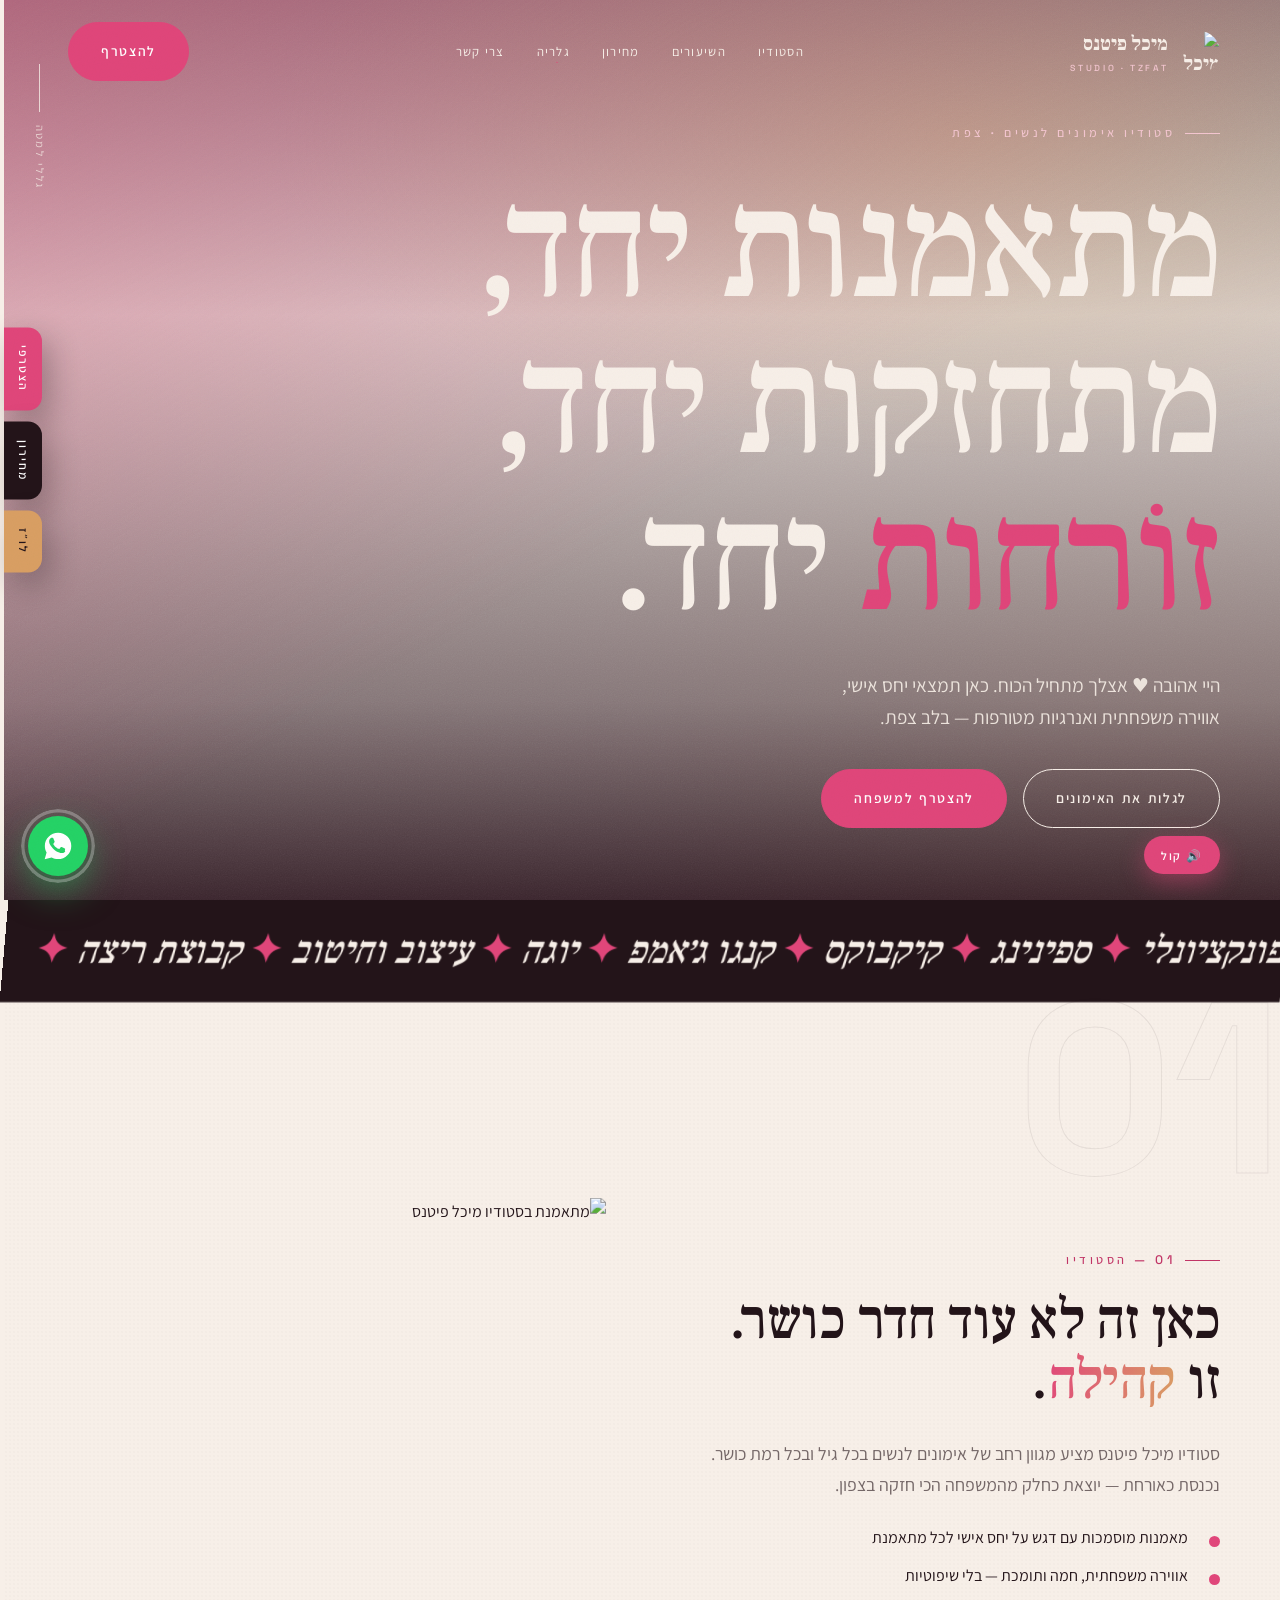
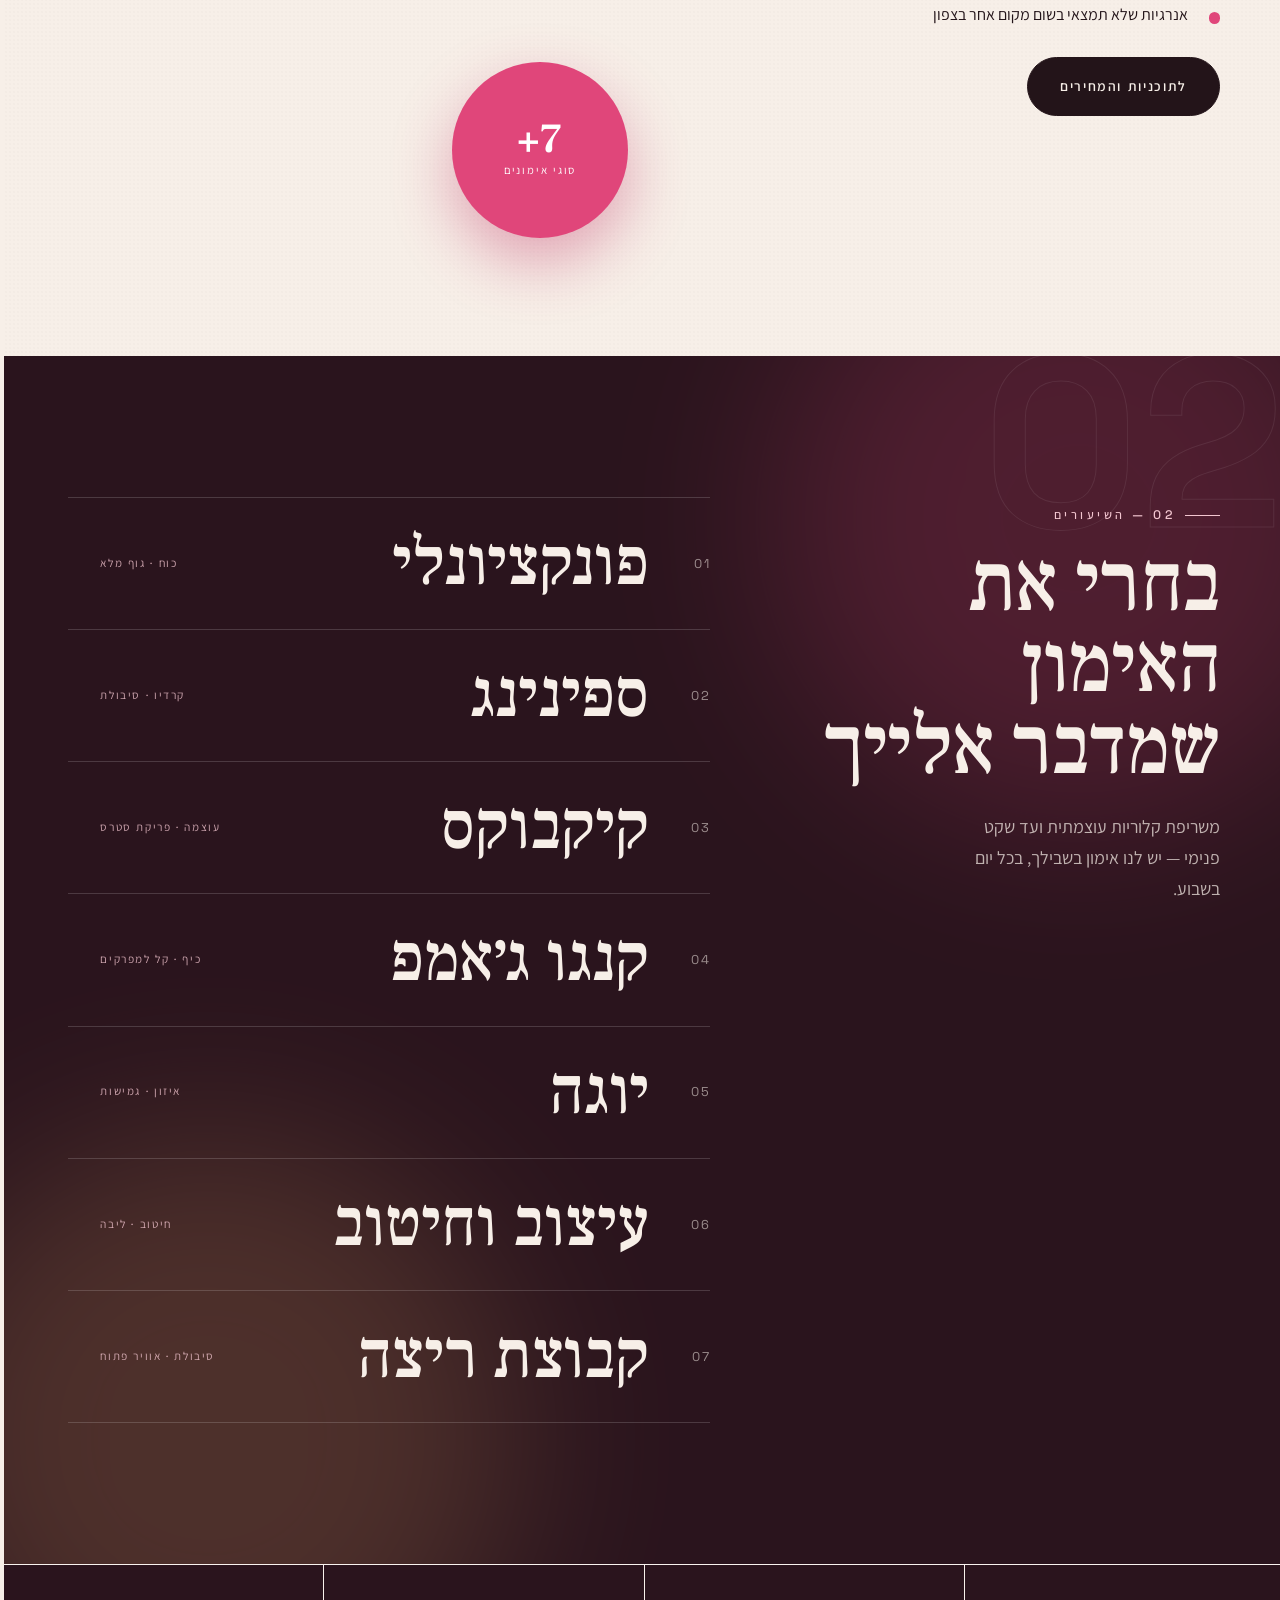
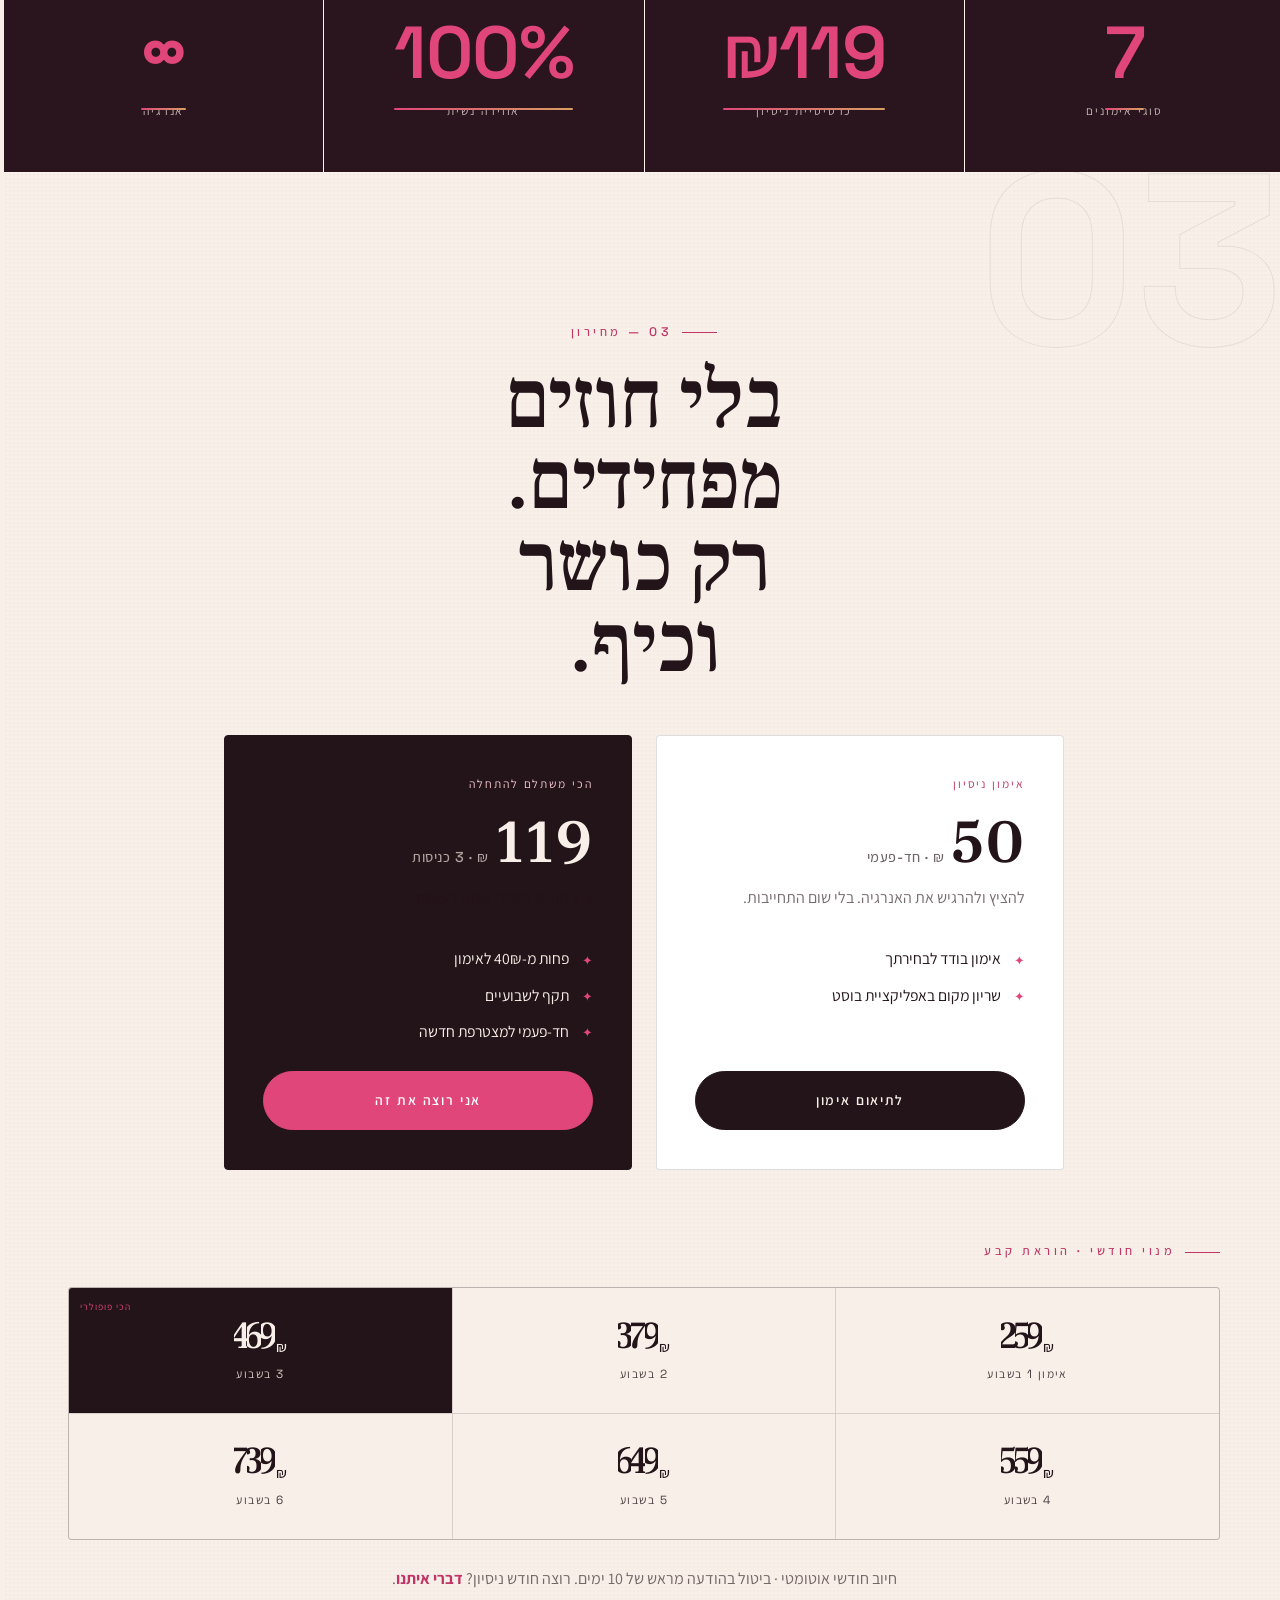
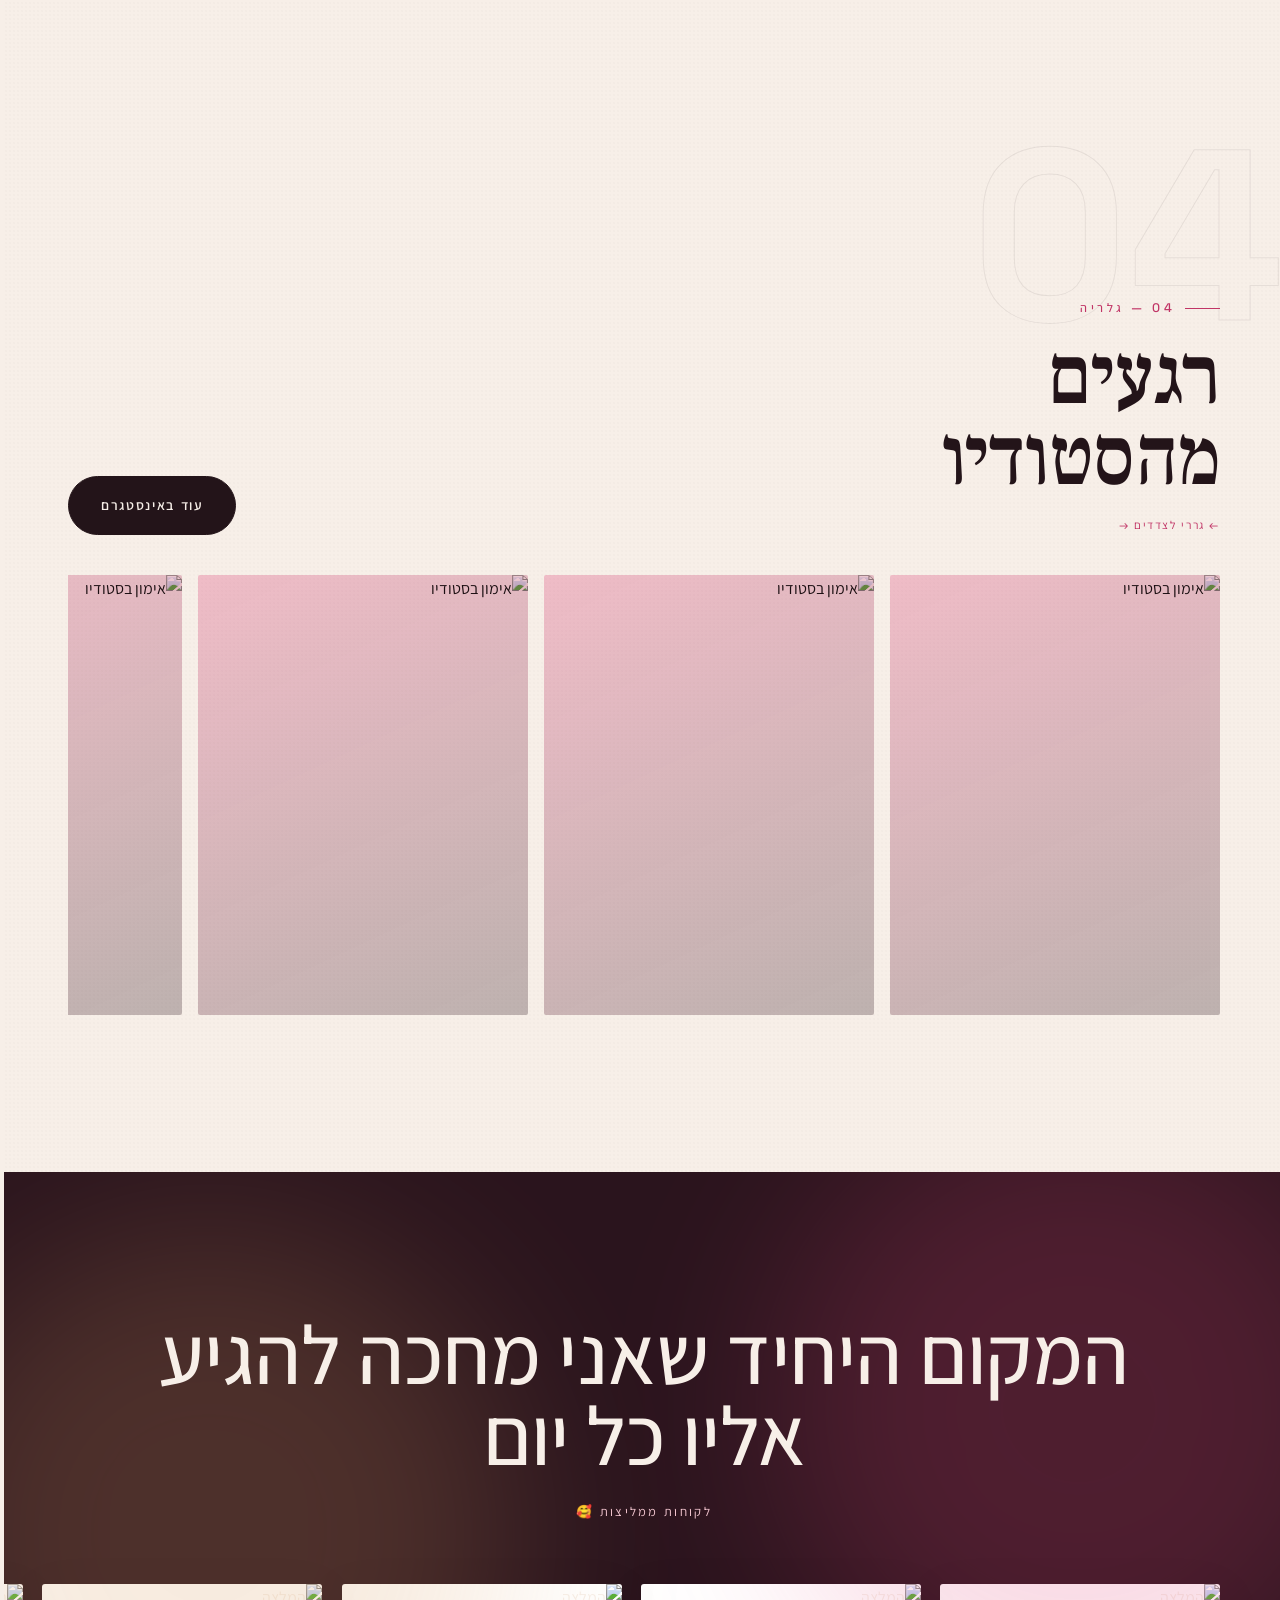
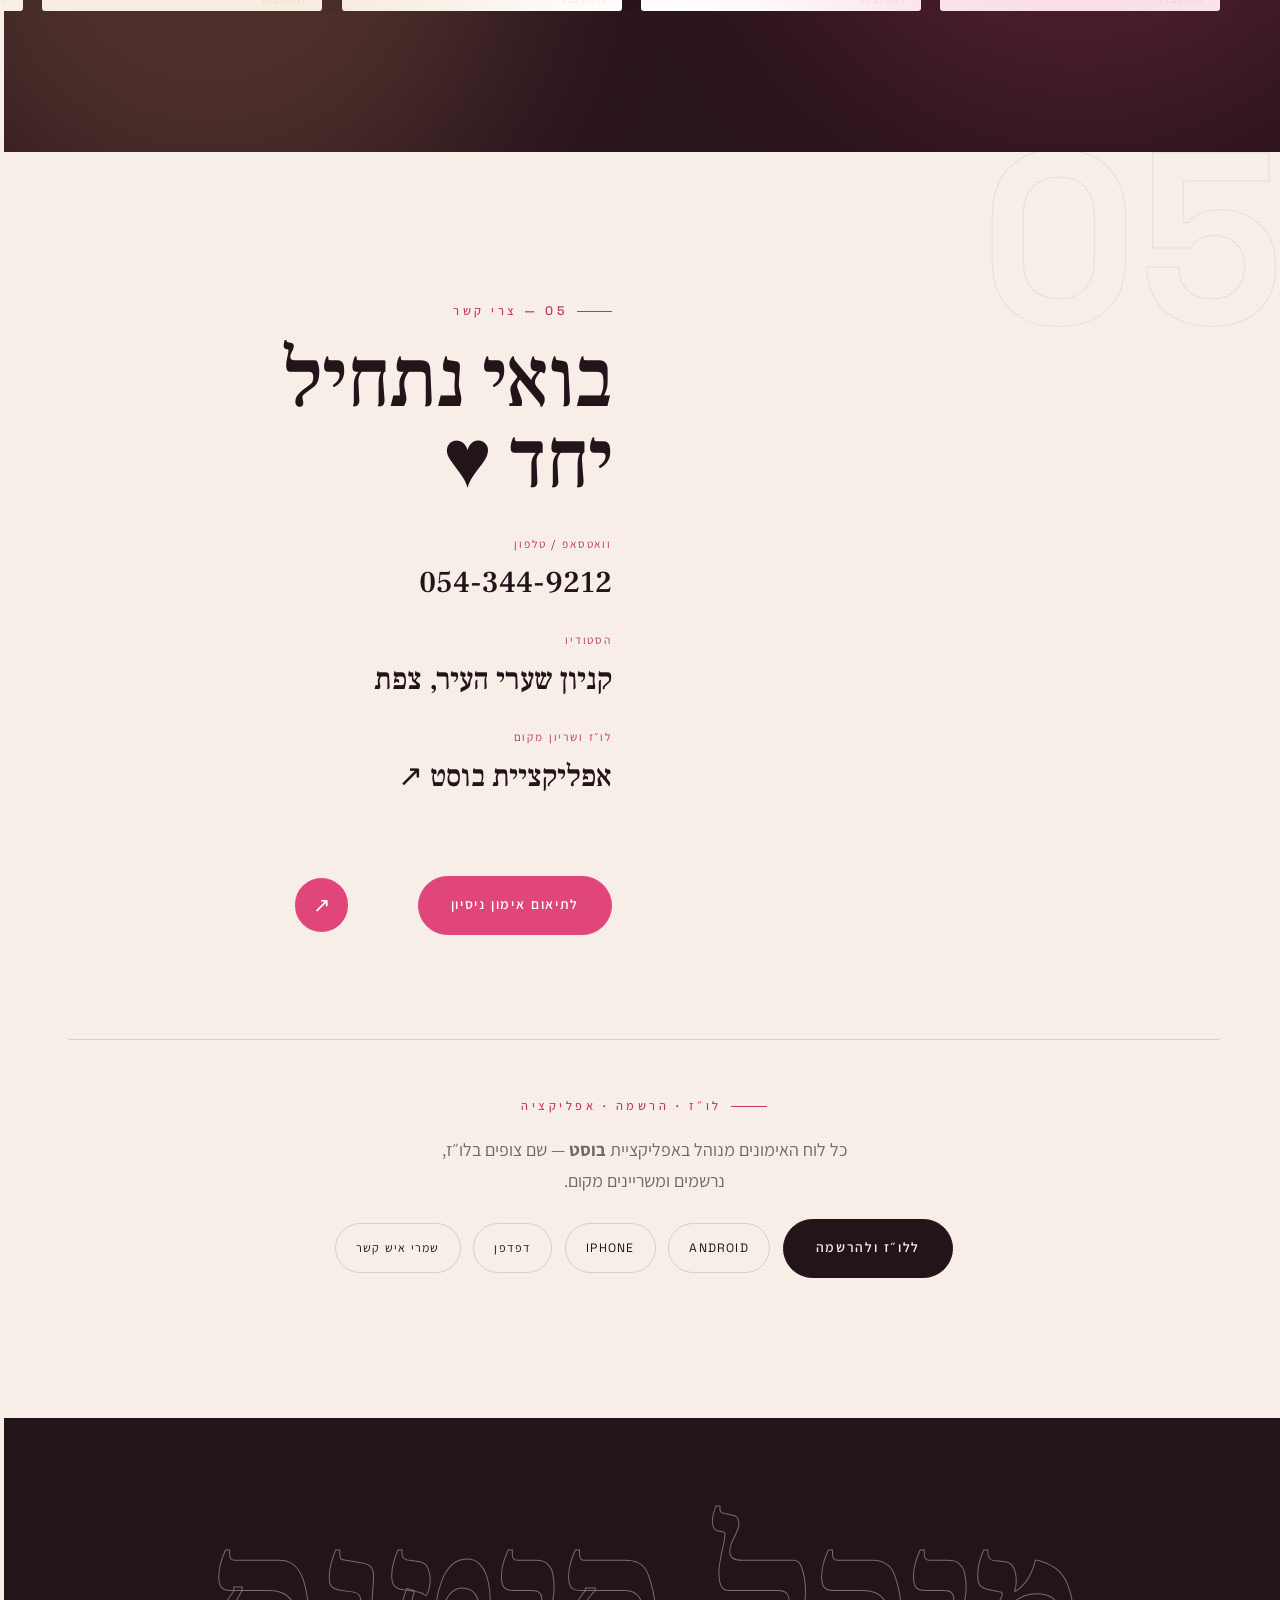
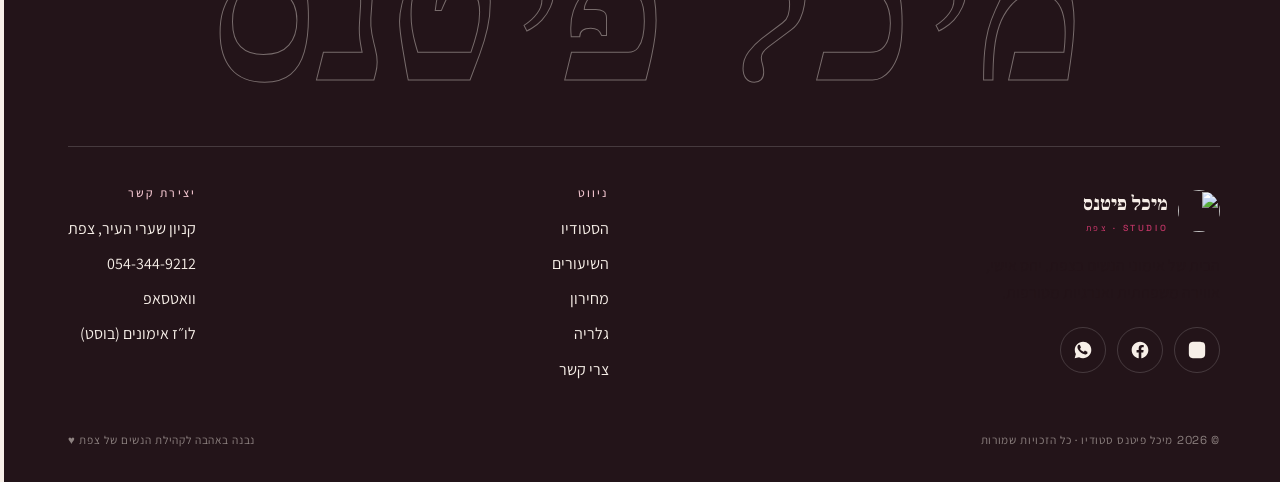
==== index.html @ 8a683fbc "Edge tabs to LEFT side + swap hero CTAs - Move the שוניות to the LEFT edge: anchor left:0, pop in fr" ====
<!doctype html>
<html lang="he" dir="rtl">
<head>
<meta charset="utf-8">
<meta name="viewport" content="width=device-width,initial-scale=1,viewport-fit=cover">
<title>מיכל פיטנס סטודיו · אימוני נשים בצפת | ספינינג · קיקבוקס · יוגה · קנגו ג׳אמפ</title>
<meta name="description" content="סטודיו מיכל פיטנס — הבית של אימוני הנשים בצפת. פונקציונלי, ספינינג, קיקבוקס, קנגו ג׳אמפ, יוגה, חיטוב וריצה. יחס אישי, אווירה משפחתית. כרטיסיית ניסיון: 3 אימונים ב-119₪.">
<meta name="theme-color" content="#2a141d">
<link rel="canonical" href="https://wattsonworks.github.io/MF2/">
<meta property="og:type" content="business.business">
<meta property="og:title" content="מיכל פיטנס סטודיו · אימוני נשים בצפת">
<meta property="og:description" content="המשפחה הכי חזקה בצפון. 7 סוגי אימונים, יחס אישי ואווירה משפחתית. כרטיסיית ניסיון: 3 אימונים ב-119₪.">
<meta property="og:image" content="https://wattsonworks.github.io/MF2/assets/img/gallery/a6.jpg">
<meta property="og:locale" content="he_IL">
<link rel="preconnect" href="https://fonts.googleapis.com">
<link rel="preconnect" href="https://fonts.gstatic.com" crossorigin>
<link href="https://fonts.googleapis.com/css2?family=Frank+Ruhl+Libre:wght@500;700;900&family=Assistant:wght@300;400;600;700&family=Space+Grotesk:wght@400;500;600;700&display=swap" rel="stylesheet">
<link rel="stylesheet" href="assets/css/app.css">
<link rel="icon" href="assets/img/logo.png">
<script type="application/ld+json">
{"@context":"https://schema.org","@type":"HealthClub","name":"מיכל פיטנס סטודיו","image":"https://wattsonworks.github.io/MF2/assets/img/gallery/a6.jpg","description":"סטודיו אימונים לנשים בצפת – ספינינג, קיקבוקס, פונקציונלי, קנגו ג׳אמפ, יוגה, חיטוב וקבוצת ריצה.","url":"https://wattsonworks.github.io/MF2/","telephone":"+972543449212","priceRange":"₪₪","address":{"@type":"PostalAddress","streetAddress":"קניון שערי העיר, הגדוד השלישי","addressLocality":"צפת","addressCountry":"IL"},"geo":{"@type":"GeoCoordinates","latitude":32.9686,"longitude":35.4889},"sameAs":["https://instagram.com/michal_fitness_studio","https://www.facebook.com/m.r.f.077"]}
</script>
</head>
<body>

<div class="preloader" id="preloader"><div class="preloader__w">מיכל <b>פיטנס</b></div></div>
<div class="progress" id="progress" aria-hidden="true"></div>
<div class="cursor" id="cursor" aria-hidden="true"></div>

<!-- NAV -->
<nav class="nav nav--onhero">
  <a href="#hero" class="nav__brand"><img src="assets/img/logo.png" alt="מיכל פיטנס"><span>מיכל פיטנס<small>Studio · Tzfat</small></span></a>
  <div class="nav__links">
    <a href="#about" data-text="הסטודיו"><span class="tx">הסטודיו</span></a>
    <a href="#classes" data-text="השיעורים"><span class="tx">השיעורים</span></a>
    <a href="#pricing" data-text="מחירון"><span class="tx">מחירון</span></a>
    <a href="#gallery" data-text="גלריה"><span class="tx">גלריה</span></a>
    <a href="#contact" data-text="צרי קשר"><span class="tx">צרי קשר</span></a>
  </div>
  <a class="btn btn--rose nav__cta" href="https://wa.me/972543449212?text=היי מיכל! אני מעוניינת בכרטיסיית ניסיון – 3 אימונים 💪" target="_blank" rel="noopener">להצטרף</a>
  <button class="burger" aria-label="תפריט" aria-expanded="false"><span></span><span></span><span></span></button>
</nav>

<!-- FULL-SCREEN MENU -->
<div class="menu">
  <ul class="menu__list">
    <li><a href="#about">הסטודיו<span>01</span></a></li>
    <li><a href="#classes">השיעורים<span>02</span></a></li>
    <li><a href="#pricing">מחירון<span>03</span></a></li>
    <li><a href="#gallery">גלריה<span>04</span></a></li>
    <li><a href="#contact">צרי קשר<span>05</span></a></li>
  </ul>
  <div class="menu__foot">
    <a href="tel:0543449212">054-344-9212</a>
    <a href="https://instagram.com/michal_fitness_studio" target="_blank" rel="noopener">Instagram</a>
    <span>קניון שערי העיר · הגדוד השלישי · צפת</span>
  </div>
</div>

<!-- HERO -->
<header class="hero" id="hero">
  <div class="hero__bg">
    <video class="hero__vid" id="heroVid" poster="assets/video/hero-poster.jpg" autoplay muted loop playsinline preload="auto" aria-label="הסטודיו בתנועה"><source src="assets/video/hero.mp4" type="video/mp4"></video>
  </div>
  <div class="hero__grain" id="heroGrain" aria-hidden="true"></div>
  <div class="hero__wash" id="heroWash" aria-hidden="true"></div>
  <button class="hero__sound" id="heroSound" type="button" aria-label="הפעלת קול" hidden>🔊 קול</button>
  <div class="hero__inner">
    <div class="hero__kicker kicker">סטודיו אימונים לנשים · צפת</div>
    <h1>
      <span class="line"><span>מתאמנות יחד,</span></span>
      <span class="line"><span>מתחזקות יחד,</span></span>
      <span class="line"><span><span class="accent uline">זוֹרחות</span> יחד.</span></span>
    </h1>
    <p class="hero__sub">היי אהובה ♥ אצלך מתחיל הכוח. כאן תמצאי יחס אישי, אווירה משפחתית ואנרגיות מטורפות — בלב צפת.</p>
    <div class="hero__cta">
      <a class="btn btn--light" href="#classes">לגלות את האימונים</a>
      <a class="btn btn--rose" href="https://wa.me/972543449212?text=היי מיכל! אני מעוניינת בכרטיסיית ניסיון – 3 אימונים 💪" target="_blank" rel="noopener">להצטרף למשפחה</a>
    </div>
  </div>
  <div class="hero__scroll">גללי למטה</div>
</header>

<!-- MARQUEE -->
<div class="marquee" aria-hidden="true">
  <div class="marquee__track">
    <span>פונקציונלי <b>✦</b> ספינינג <b>✦</b> קיקבוקס <b>✦</b> קנגו ג׳אמפ <b>✦</b> יוגה <b>✦</b> עיצוב וחיטוב <b>✦</b> קבוצת ריצה <b>✦</b>&nbsp;</span>
    <span>פונקציונלי <b>✦</b> ספינינג <b>✦</b> קיקבוקס <b>✦</b> קנגו ג׳אמפ <b>✦</b> יוגה <b>✦</b> עיצוב וחיטוב <b>✦</b> קבוצת ריצה <b>✦</b>&nbsp;</span>
  </div>
</div>

<!-- ABOUT / MANIFESTO -->
<section class="sec" id="about">
  <span class="ghost" aria-hidden="true">01</span>
  <div class="wrap about">
    <div class="reveal">
      <span class="kicker">01 — הסטודיו</span>
      <h2 class="about__statement">כאן זה לא עוד חדר כושר.<br>זו <span class="grad">קהילה</span>.</h2>
      <p class="lead muted">סטודיו מיכל פיטנס מציע מגוון רחב של אימונים לנשים בכל גיל ובכל רמת כושר. נכנסת כאורחת — יוצאת כחלק מהמשפחה הכי חזקה בצפון.</p>
      <ul class="tick">
        <li>מאמנות מוסמכות עם דגש על יחס אישי לכל מתאמנת</li>
        <li>אווירה משפחתית, חמה ותומכת — בלי שיפוטיות</li>
        <li>אנרגיות שלא תמצאי בשום מקום אחר בצפון</li>
      </ul>
      <a class="btn btn--fill" href="#pricing" style="margin-top:1.9rem">לתוכניות והמחירים</a>
    </div>
    <div class="about__media reveal d1">
      <div class="ph"><img data-parallax="0.07" src="assets/img/gallery/p6.jpg" alt="מתאמנת בסטודיו מיכל פיטנס"></div>
      <div class="about__badge"><span><b>7+</b>סוגי אימונים</span></div>
    </div>
  </div>
</section>

<!-- CLASSES -->
<section class="sec dark" id="classes">
  <div class="aurora" aria-hidden="true"></div>
  <span class="ghost" aria-hidden="true">02</span>
  <div class="wrap classes-layout">
    <aside class="classes__aside reveal">
      <span class="kicker">02 — השיעורים</span>
      <h2 class="display" style="margin-top:1.1rem">בחרי את האימון<br>שמדבר אלייך</h2>
      <p class="lead muted" style="max-width:30ch;margin-top:1.4rem">משריפת קלוריות עוצמתית ועד שקט פנימי — יש לנו אימון בשבילך, בכל יום בשבוע.</p>
    </aside>
    <div class="cl-list reveal d1">
      <a class="cl-row" href="https://wa.me/972543449212?text=היי מיכל! אני מעוניינת בשיעורי פונקציונלי 💪" target="_blank" rel="noopener" data-img="assets/img/gallery/a6.jpg"><span class="cl-row__n">01</span><span class="cl-row__thumb"><img src="assets/img/gallery/a6.jpg" alt=""></span><span class="cl-row__name">פונקציונלי</span><span class="cl-row__tag">כוח · גוף מלא</span><span class="cl-row__arrow">↗</span></a>
      <a class="cl-row" href="https://wa.me/972543449212?text=היי מיכל! אני מעוניינת בשיעורי ספינינג 💪" target="_blank" rel="noopener" data-img="assets/img/gallery/a3.jpg"><span class="cl-row__n">02</span><span class="cl-row__thumb"><img src="assets/img/gallery/a3.jpg" alt=""></span><span class="cl-row__name">ספינינג</span><span class="cl-row__tag">קרדיו · סיבולת</span><span class="cl-row__arrow">↗</span></a>
      <a class="cl-row" href="https://wa.me/972543449212?text=היי מיכל! אני מעוניינת בשיעורי קיקבוקס 💪" target="_blank" rel="noopener" data-img="assets/img/gallery/a10.jpg"><span class="cl-row__n">03</span><span class="cl-row__thumb"><img src="assets/img/gallery/a10.jpg" alt=""></span><span class="cl-row__name">קיקבוקס</span><span class="cl-row__tag">עוצמה · פריקת סטרס</span><span class="cl-row__arrow">↗</span></a>
      <a class="cl-row" href="https://wa.me/972543449212?text=היי מיכל! אני מעוניינת בשיעורי קנגו ג׳אמפ 💪" target="_blank" rel="noopener" data-img="assets/img/gallery/a11.jpg"><span class="cl-row__n">04</span><span class="cl-row__thumb"><img src="assets/img/gallery/a11.jpg" alt=""></span><span class="cl-row__name">קנגו ג׳אמפ</span><span class="cl-row__tag">כיף · קל למפרקים</span><span class="cl-row__arrow">↗</span></a>
      <a class="cl-row" href="https://wa.me/972543449212?text=היי מיכל! אני מעוניינת בשיעורי יוגה 💪" target="_blank" rel="noopener" data-img="assets/img/gallery/p5.jpg"><span class="cl-row__n">05</span><span class="cl-row__thumb"><img src="assets/img/gallery/p5.jpg" alt=""></span><span class="cl-row__name">יוגה</span><span class="cl-row__tag">איזון · גמישות</span><span class="cl-row__arrow">↗</span></a>
      <a class="cl-row" href="https://wa.me/972543449212?text=היי מיכל! אני מעוניינת בשיעורי עיצוב וחיטוב 💪" target="_blank" rel="noopener" data-img="assets/img/gallery/a5.jpg"><span class="cl-row__n">06</span><span class="cl-row__thumb"><img src="assets/img/gallery/a5.jpg" alt=""></span><span class="cl-row__name">עיצוב וחיטוב</span><span class="cl-row__tag">חיטוב · ליבה</span><span class="cl-row__arrow">↗</span></a>
      <a class="cl-row" href="https://wa.me/972543449212?text=היי מיכל! אני מעוניינת בקבוצת הריצה 💪" target="_blank" rel="noopener" data-img="assets/img/gallery/a7.jpg"><span class="cl-row__n">07</span><span class="cl-row__thumb"><img src="assets/img/gallery/a7.jpg" alt=""></span><span class="cl-row__name">קבוצת ריצה</span><span class="cl-row__tag">סיבולת · אוויר פתוח</span><span class="cl-row__arrow">↗</span></a>
    </div>
  </div>
</section>
<div class="cl-preview" aria-hidden="true"><img src="" alt=""></div>

<!-- STATS -->
<section class="stats reveal" aria-label="מספרים">
  <div class="stat"><div class="stat__num"><span data-count="7">0</span></div><div class="stat__lbl">סוגי אימונים</div></div>
  <div class="stat"><div class="stat__num">₪<span data-count="119">0</span></div><div class="stat__lbl">כרטיסיית ניסיון</div></div>
  <div class="stat"><div class="stat__num"><span data-count="100">0</span>%</div><div class="stat__lbl">אווירה נשית</div></div>
  <div class="stat"><div class="stat__num">∞</div><div class="stat__lbl">אנרגיה</div></div>
</section>

<!-- PRICING -->
<section class="sec" id="pricing">
  <span class="ghost" aria-hidden="true">03</span>
  <div class="wrap">
    <div class="pricing__head reveal">
      <span class="kicker" style="justify-content:center">03 — מחירון</span>
      <h2 class="display" style="margin-top:1.1rem">בלי חוזים מפחידים.<br>רק כושר וכיף.</h2>
    </div>
    <div class="intro reveal d1">
      <div class="card">
        <span class="card__label">אימון ניסיון</span>
        <div class="card__price">50<small> ₪ · חד-פעמי</small></div>
        <p class="muted">להציץ ולהרגיש את האנרגיה. בלי שום התחייבות.</p>
        <ul><li>אימון בודד לבחירתך</li><li>שריון מקום באפליקציית בוסט</li></ul>
        <a class="btn btn--fill" href="https://wa.me/972543449212?text=היי מיכל! אני מעוניינת באימון ניסיון חד-פעמי (50₪) 💪" target="_blank" rel="noopener">לתיאום אימון</a>
      </div>
      <div class="card card--feat">
        <span class="card__label">הכי משתלם להתחלה</span>
        <div class="card__price">119<small> ₪ · 3 כניסות</small></div>
        <p class="muted">3 אימונים להכיר אותנו לעומק.</p>
        <ul><li>פחות מ-40₪ לאימון</li><li>תקף לשבועיים</li><li>חד-פעמי למצטרפת חדשה</li></ul>
        <a class="btn btn--rose" href="https://wa.me/972543449212?text=היי מיכל! אני מעוניינת בכרטיסיית ניסיון – 3 אימונים ב-119₪ 💪" target="_blank" rel="noopener">אני רוצה את זה</a>
      </div>
    </div>
    <div class="ladder reveal d2">
      <p class="kicker" style="justify-content:center;margin-bottom:1.5rem">מנוי חודשי · הוראת קבע</p>
      <div class="ladder__grid">
        <div class="tier"><div class="tier__price">259<small>₪</small></div><div class="tier__freq">אימון 1 בשבוע</div></div>
        <div class="tier"><div class="tier__price">379<small>₪</small></div><div class="tier__freq">2 בשבוע</div></div>
        <div class="tier tier--pop"><div class="tier__price">469<small>₪</small></div><div class="tier__freq">3 בשבוע</div></div>
        <div class="tier"><div class="tier__price">559<small>₪</small></div><div class="tier__freq">4 בשבוע</div></div>
        <div class="tier"><div class="tier__price">649<small>₪</small></div><div class="tier__freq">5 בשבוע</div></div>
        <div class="tier"><div class="tier__price">739<small>₪</small></div><div class="tier__freq">6 בשבוע</div></div>
      </div>
      <p class="pricing__note muted">חיוב חודשי אוטומטי · ביטול בהודעה מראש של 10 ימים. רוצה חודש ניסיון? <a href="https://wa.me/972543449212?text=היי מיכל! אשמח לשמוע על חודש ניסיון 🙏" target="_blank" rel="noopener" style="color:var(--rose-deep);font-weight:700">דברי איתנו</a>.</p>
    </div>
  </div>
</section>

<!-- GALLERY -->
<section class="sec" id="gallery">
  <span class="ghost" aria-hidden="true">04</span>
  <div class="wrap">
    <div class="classes__head reveal">
      <div><span class="kicker">04 — גלריה</span><h2 class="display" style="margin-top:1.1rem">רגעים<br>מהסטודיו</h2><div class="gal-hint">← גררי לצדדים →</div></div>
      <a class="btn btn--fill" href="https://instagram.com/michal_fitness_studio" target="_blank" rel="noopener">עוד באינסטגרם</a>
    </div>
    <div class="gal reveal d1">
      <a href="assets/img/gallery/a1.jpg" data-lb><img src="assets/img/gallery/a1.jpg" alt="אימון בסטודיו" loading="lazy"></a>
      <a href="assets/img/gallery/p2.jpg" data-lb><img src="assets/img/gallery/p2.jpg" alt="אימון בסטודיו" loading="lazy"></a>
      <a href="assets/img/gallery/a10.jpg" data-lb><img src="assets/img/gallery/a10.jpg" alt="אימון בסטודיו" loading="lazy"></a>
      <a href="assets/img/gallery/a7.jpg" data-lb><img src="assets/img/gallery/a7.jpg" alt="אימון בסטודיו" loading="lazy"></a>
      <a href="assets/img/gallery/p5.jpg" data-lb><img src="assets/img/gallery/p5.jpg" alt="אימון בסטודיו" loading="lazy"></a>
      <a href="assets/img/gallery/a11.jpg" data-lb><img src="assets/img/gallery/a11.jpg" alt="אימון בסטודיו" loading="lazy"></a>
      <a href="assets/img/gallery/p8.jpg" data-lb><img src="assets/img/gallery/p8.jpg" alt="אימון בסטודיו" loading="lazy"></a>
      <a href="assets/img/gallery/a3.jpg" data-lb><img src="assets/img/gallery/a3.jpg" alt="אימון בסטודיו" loading="lazy"></a>
      <a href="assets/img/gallery/a5.jpg" data-lb><img src="assets/img/gallery/a5.jpg" alt="אימון בסטודיו" loading="lazy"></a>
    </div>
  </div>
</section>

<!-- QUOTE + REVIEWS -->
<section class="sec dark">
  <div class="aurora" aria-hidden="true"></div>
  <div class="wrap reveal">
    <p class="quote display">המקום היחיד שאני מחכה להגיע אליו כל יום</p>
    <p style="text-align:center;font-family:var(--mono);font-size:.8rem;letter-spacing:.18em;text-transform:uppercase;margin-top:1.6rem;color:var(--blush)">לקוחות ממליצות 🥰</p>
  </div>
  <div class="rev-row reveal d1">
    <div class="rev"><img src="assets/img/reviews/r1.png" alt="המלצה" loading="lazy"></div>
    <div class="rev"><img src="assets/img/reviews/r2.png" alt="המלצה" loading="lazy"></div>
    <div class="rev"><img src="assets/img/reviews/r3.png" alt="המלצה" loading="lazy"></div>
    <div class="rev"><img src="assets/img/reviews/r4.png" alt="המלצה" loading="lazy"></div>
    <div class="rev"><img src="assets/img/reviews/r5.png" alt="המלצה" loading="lazy"></div>
    <div class="rev"><img src="assets/img/reviews/r6.png" alt="המלצה" loading="lazy"></div>
  </div>
</section>

<!-- CONTACT -->
<section class="sec" id="contact">
  <span class="ghost" aria-hidden="true">05</span>
  <div class="wrap contact">
    <div class="map reveal">
      <iframe title="מיקום הסטודיו" loading="lazy" src="https://maps.google.com/maps?q=%D7%A7%D7%A0%D7%99%D7%95%D7%9F%20%D7%A9%D7%A2%D7%A8%D7%99%20%D7%94%D7%A2%D7%99%D7%A8%20%D7%A6%D7%A4%D7%AA&t=&z=15&ie=UTF8&iwloc=&output=embed"></iframe>
    </div>
    <div class="cinfo reveal d1">
      <span class="kicker">05 — צרי קשר</span>
      <h2 class="display" style="margin:1.1rem 0 .4rem">בואי נתחיל<br>יחד ♥</h2>
      <dl>
        <div><dt>וואטסאפ / טלפון</dt><dd><a href="tel:0543449212">054-344-9212</a></dd></div>
        <div><dt>הסטודיו</dt><dd>קניון שערי העיר, צפת</dd></div>
        <div><dt>לו״ז ושריון מקום</dt><dd><a href="https://new.boostapp.co.il/online.php?CreateCode=6183e7733984c1636034419126205568134455126183e77339871" target="_blank" rel="noopener">אפליקציית בוסט ↗</a></dd></div>
      </dl>
      <div class="contact__cta">
        <a class="btn btn--rose" href="https://wa.me/972543449212?text=היי מיכל! אני רוצה לתאם אימון ניסיון 💪" target="_blank" rel="noopener">לתיאום אימון ניסיון</a>
        <a class="badge" href="https://wa.me/972543449212?text=היי מיכל! אני מעוניינת לשמוע פרטים 💪" target="_blank" rel="noopener" aria-label="דברי איתנו בוואטסאפ">
          <svg viewBox="0 0 100 100"><defs><path id="badgePath" fill="none" d="M50,12 a38,38 0 1,1 -0.1,0"/></defs><text><textPath href="#badgePath" startOffset="0">✦ ספרי לי ✦ להצטרף ✦ לתיאום ✦ </textPath></text></svg>
          <span class="badge__dot">↗</span>
        </a>
      </div>
    </div>
  </div>
  <div class="wrap booking reveal">
    <span class="kicker" style="justify-content:center">לו״ז · הרשמה · אפליקציה</span>
    <p class="lead muted" style="max-width:46ch;margin:1rem auto 0">כל לוח האימונים מנוהל באפליקציית <strong>בוסט</strong> — שם צופים בלו״ז, נרשמים ומשריינים מקום.</p>
    <div class="booking__row">
      <a class="btn btn--fill" href="https://new.boostapp.co.il/online.php?CreateCode=6183e7733984c1636034419126205568134455126183e77339871" target="_blank" rel="noopener">ללו״ז ולהרשמה</a>
      <a class="app-pill" href="https://play.google.com/store/apps/details?id=com.connect_computer.boostnew" target="_blank" rel="noopener">Android</a>
      <a class="app-pill" href="https://apps.apple.com/us/app/boost/id1479519489" target="_blank" rel="noopener">iPhone</a>
      <a class="app-pill" href="https://app.boostapp.co.il/indexnew.php" target="_blank" rel="noopener">דפדפן</a>
      <a class="app-pill" href="michal-fitness.vcf" download>שמרי איש קשר</a>
    </div>
  </div>
</section>

<!-- FOOTER -->
<footer class="foot">
  <div class="foot__word" aria-hidden="true">מיכל&nbsp;פיטנס</div>
  <div class="foot__grid">
    <div>
      <div class="nav__brand" style="color:var(--paper)"><img src="assets/img/logo.png" alt=""><span>מיכל פיטנס<small>Studio · צפת</small></span></div>
      <p class="muted" style="max-width:32ch;margin-top:1rem">הבית של אימוני הנשים בצפת. יחס אישי, אווירה משפחתית ואנרגיות מטורפות.</p>
      <div class="socials" style="margin-top:1.3rem">
        <a href="https://instagram.com/michal_fitness_studio" target="_blank" rel="noopener" aria-label="אינסטגרם"><svg viewBox="0 0 24 24"><path d="M12 2.2c3.2 0 3.58.01 4.85.07 1.17.05 1.8.25 2.23.41.56.22.96.48 1.38.9.42.42.68.82.9 1.38.16.42.36 1.06.41 2.23.06 1.27.07 1.65.07 4.85s-.01 3.58-.07 4.85c-.05 1.17-.25 1.8-.41 2.23-.22.56-.48.96-.9 1.38-.42.42-.82.68-1.38.9-.42.16-1.06.36-2.23.41-1.27.06-1.65.07-4.85.07s-3.58-.01-4.85-.07c-1.17-.05-1.8-.25-2.23-.41a3.7 3.7 0 0 1-1.38-.9 3.7 3.7 0 0 1-.9-1.38c-.16-.42-.36-1.06-.41-2.23C2.21 15.58 2.2 15.2 2.2 12s.01-3.58.07-4.85c.05-1.17.25-1.8.41-2.23.22-.56.48-.96.9-1.38.42-.42.82-.68 1.38-.9.42-.16 1.06-.36 2.23-.41C8.42 2.21 8.8 2.2 12 2.2zm0 3.06A4.94 4.94 0 1 1 7.06 12 4.94 4.94 0 0 1 12 7.06zm0 1.8A3.14 3.14 0 1 0 15.14 12 3.14 3.14 0 0 0 12 8.86zm5.16-2.99a1.15 1.15 0 1 1-1.15 1.15 1.15 1.15 0 0 1 1.15-1.15z"/></svg></a>
        <a href="https://www.facebook.com/m.r.f.077" target="_blank" rel="noopener" aria-label="פייסבוק"><svg viewBox="0 0 24 24"><path d="M22 12.06C22 6.5 17.52 2 12 2S2 6.5 2 12.06c0 5.02 3.66 9.18 8.44 9.94v-7.03H7.9v-2.91h2.54V9.85c0-2.52 1.49-3.91 3.78-3.91 1.09 0 2.24.2 2.24.2v2.47h-1.26c-1.24 0-1.63.78-1.63 1.57v1.88h2.78l-.44 2.91h-2.34V22c4.78-.76 8.44-4.92 8.44-9.94z"/></svg></a>
        <a href="https://wa.me/972543449212" target="_blank" rel="noopener" aria-label="וואטסאפ"><svg viewBox="0 0 24 24"><path d="M12.04 2C6.58 2 2.13 6.45 2.13 11.91c0 1.75.46 3.45 1.32 4.95L2 22l5.25-1.38c1.45.79 3.08 1.21 4.79 1.21h.01c5.46 0 9.91-4.45 9.91-9.91 0-2.65-1.03-5.14-2.9-7.01A9.82 9.82 0 0 0 12.04 2zm5.4 13.86c-.25.71-1.44 1.36-2 1.4-.51.04-1.16.21-3.66-.78-3.08-1.25-5.04-4.39-5.19-4.6-.15-.21-1.25-1.67-1.25-3.18 0-1.51.79-2.25 1.07-2.56.28-.31.61-.39.81-.39.2 0 .41 0 .58.01.19.01.43-.07.67.51.25.6.85 2.07.92 2.22.07.15.12.33.02.53-.1.21-.15.33-.3.51-.15.18-.31.4-.45.53-.15.15-.3.31-.13.6.17.29.76 1.25 1.63 2.02 1.12 1 2.06 1.31 2.35 1.46.29.15.46.13.63-.08.17-.21.73-.85.93-1.14.2-.29.39-.24.66-.14.27.1 1.71.81 2 .96.29.15.49.22.56.34.07.12.07.71-.18 1.42z"/></svg></a>
      </div>
    </div>
    <div>
      <h4>ניווט</h4>
      <ul>
        <li><a href="#about">הסטודיו</a></li>
        <li><a href="#classes">השיעורים</a></li>
        <li><a href="#pricing">מחירון</a></li>
        <li><a href="#gallery">גלריה</a></li>
        <li><a href="#contact">צרי קשר</a></li>
      </ul>
    </div>
    <div>
      <h4>יצירת קשר</h4>
      <ul>
        <li>קניון שערי העיר, צפת</li>
        <li><a href="tel:0543449212">054-344-9212</a></li>
        <li><a href="https://wa.me/972543449212" target="_blank" rel="noopener">וואטסאפ</a></li>
        <li><a href="https://new.boostapp.co.il/online.php?CreateCode=6183e7733984c1636034419126205568134455126183e77339871" target="_blank" rel="noopener">לו״ז אימונים (בוסט)</a></li>
      </ul>
    </div>
  </div>
  <div class="foot__bot">
    <span>© <span id="yr">2026</span> מיכל פיטנס סטודיו · כל הזכויות שמורות</span>
    <span>נבנה באהבה לקהילת הנשים של צפת ♥</span>
  </div>
</footer>

<!-- OFF-SCREEN EDGE TABS -->
<div class="etabs" aria-label="קיצורי דרך">
  <a class="etab etab--rose" style="--i:0" href="https://wa.me/972543449212?text=היי מיכל! אני מעוניינת בכרטיסיית ניסיון – 3 אימונים 💪" target="_blank" rel="noopener">הצטרפי</a>
  <a class="etab etab--ink" style="--i:1" href="#pricing">מחירון</a>
  <a class="etab etab--gold" style="--i:2" href="https://new.boostapp.co.il/online.php?CreateCode=6183e7733984c1636034419126205568134455126183e77339871" target="_blank" rel="noopener">לו״ז</a>
</div>

<!-- FLOATING WHATSAPP -->
<a class="wa" href="https://wa.me/972543449212?text=היי מיכל! אני מעוניינת לשמוע פרטים 💪" target="_blank" rel="noopener" aria-label="וואטסאפ">
  <svg viewBox="0 0 24 24"><path d="M12.04 2C6.58 2 2.13 6.45 2.13 11.91c0 1.75.46 3.45 1.32 4.95L2 22l5.25-1.38c1.45.79 3.08 1.21 4.79 1.21h.01c5.46 0 9.91-4.45 9.91-9.91 0-2.65-1.03-5.14-2.9-7.01A9.82 9.82 0 0 0 12.04 2zm5.4 13.86c-.25.71-1.44 1.36-2 1.4-.51.04-1.16.21-3.66-.78-3.08-1.25-5.04-4.39-5.19-4.6-.15-.21-1.25-1.67-1.25-3.18 0-1.51.79-2.25 1.07-2.56.28-.31.61-.39.81-.39.2 0 .41 0 .58.01.19.01.43-.07.67.51.25.6.85 2.07.92 2.22.07.15.12.33.02.53-.1.21-.15.33-.3.51-.15.18-.31.4-.45.53-.15.15-.3.31-.13.6.17.29.76 1.25 1.63 2.02 1.12 1 2.06 1.31 2.35 1.46.29.15.46.13.63-.08.17-.21.73-.85.93-1.14.2-.29.39-.24.66-.14.27.1 1.71.81 2 .96.29.15.49.22.56.34.07.12.07.71-.18 1.42z"/></svg>
</a>

<!-- LIGHTBOX -->
<div class="lb"><button class="lb__x" aria-label="סגירה">&times;</button><img alt="תמונה מוגדלת"></div>

<script src="assets/js/app.js"></script>
</body>
</html>
---- assets/css/app.css ----
/* ===========================================================
   MICHAL FITNESS STUDIO — "ATELIER" redesign
   Awwwards-level · editorial · feminine · Hebrew / RTL
   =========================================================== */

:root{
  --paper:#f7efe8;        /* warm off-white */
  --paper-2:#efe1d6;
  --ink:#231419;          /* deep plum-espresso */
  --wine:#2a141d;         /* dark dramatic section */
  --wine-2:#3a1c28;
  --rose:#e0467a;         /* brand accent */
  --rose-deep:#c13566;
  --blush:#f3c6d0;
  --gold:#d99f63;
  --white:#fff;
  --line:rgba(35,20,25,.14);
  --line-light:rgba(255,255,255,.16);
  --serif:"Frank Ruhl Libre",Georgia,serif;
  --sans:"Assistant",system-ui,sans-serif;
  --mono:"Space Grotesk","Assistant",sans-serif;
  --ease:cubic-bezier(.22,.7,.3,1);
  --ease-out:cubic-bezier(.16,1,.3,1);
  --wrap:1320px;
  --gut:clamp(1.25rem,5vw,5rem);
}

*,*::before,*::after{box-sizing:border-box}
html{-webkit-text-size-adjust:100%;scroll-behavior:smooth}
body{
  margin:0;background:var(--paper);color:var(--ink);
  font-family:var(--sans);font-size:clamp(1rem,1.1vw,1.125rem);font-weight:400;line-height:1.7;
  overflow-x:hidden;-webkit-font-smoothing:antialiased;
}
/* editorial grain */
body::after{content:"";position:fixed;inset:0;z-index:9999;pointer-events:none;opacity:.04;mix-blend-mode:multiply;
  background-image:url("data:image/svg+xml,%3Csvg xmlns='http://www.w3.org/2000/svg' width='160' height='160'%3E%3Cfilter id='n'%3E%3CfeTurbulence type='fractalNoise' baseFrequency='0.85' numOctaves='3'/%3E%3C/filter%3E%3Crect width='100%25' height='100%25' filter='url(%23n)'/%3E%3C/svg%3E")}

h1,h2,h3,h4{font-family:var(--serif);font-weight:700;line-height:1.02;margin:0;letter-spacing:-.01em}
p{margin:0 0 1em}
a{color:inherit;text-decoration:none}
img{display:block;max-width:100%}
ul{margin:0;padding:0;list-style:none}
section{position:relative}
section[id]{scroll-margin-top:96px}
::selection{background:var(--rose);color:#fff}

.wrap{width:min(var(--wrap),100% - var(--gut)*2);margin-inline:auto}
.kicker{font-family:var(--mono);font-weight:500;font-size:.78rem;letter-spacing:.28em;text-transform:uppercase;
  display:inline-flex;align-items:center;gap:.6rem;color:var(--rose-deep)}
.kicker::before{content:"";width:2.2rem;height:1px;background:currentColor;display:inline-block}
.serif{font-family:var(--serif)}
.it{font-style:italic}
.accent{color:var(--rose)}

/* ---------- buttons ---------- */
.btn{position:relative;display:inline-flex;align-items:center;justify-content:center;gap:.6rem;
  font-family:var(--mono);font-weight:600;font-size:.86rem;letter-spacing:.12em;text-transform:uppercase;
  padding:1.05rem 2rem;border-radius:999px;border:1px solid var(--ink);cursor:pointer;overflow:hidden;
  transition:color .4s var(--ease),border-color .4s;z-index:0;background:none;color:var(--ink)}
.btn::before{content:"";position:absolute;inset:0;background:var(--ink);transform:scaleY(0);transform-origin:bottom;
  transition:transform .45s var(--ease);z-index:-1;border-radius:inherit}
.btn:hover{color:var(--paper)}
.btn:hover::before{transform:scaleY(1)}
.btn--fill{background:var(--ink);color:var(--paper);border-color:var(--ink)}
.btn--fill::before{background:var(--rose)}
.btn--fill:hover{color:#fff;border-color:var(--rose)}
.btn--rose{background:var(--rose);color:#fff;border-color:var(--rose)}
.btn--rose::before{background:var(--ink)}
.btn--rose:hover{color:#fff;border-color:var(--ink)}
.btn--light{border-color:var(--paper);color:var(--paper)}
.btn--light::before{background:var(--paper)}
.btn--light:hover{color:var(--ink)}

/* ---------- nav ---------- */
.nav{position:fixed;inset-block-start:0;inset-inline:0;z-index:100;
  display:flex;align-items:center;justify-content:space-between;
  padding:1.4rem var(--gut);transition:transform .5s var(--ease),background .4s,padding .4s}
.nav.hide{transform:translateY(-110%)}
.nav.solid{background:rgba(247,239,232,.82);backdrop-filter:blur(16px);padding-block:.9rem;box-shadow:0 1px 0 var(--line)}
.nav__brand{display:flex;align-items:center;gap:.6rem;font-family:var(--serif);font-weight:700;font-size:1.25rem;z-index:102}
.nav__brand img{width:42px;height:42px;border-radius:50%;object-fit:cover}
.nav__brand small{display:block;font-family:var(--mono);font-size:.55rem;letter-spacing:.3em;text-transform:uppercase;color:var(--rose-deep);font-weight:500}
.nav__links{display:flex;align-items:center;gap:2rem}
.nav__links a{font-family:var(--mono);font-size:.8rem;letter-spacing:.1em;text-transform:uppercase;position:relative;padding:.2rem 0}
.nav__links a::after{content:"";position:absolute;inset-inline:0;inset-block-end:-2px;height:1px;background:currentColor;transform:scaleX(0);transform-origin:inline-end;transition:transform .4s var(--ease)}
.nav__links a:hover::after{transform:scaleX(1);transform-origin:inline-start}
.nav__cta{display:inline-flex}
.nav.solid .nav__brand,.nav.solid .nav__links a{color:var(--ink)}
.nav--onhero .nav__brand,.nav--onhero .nav__links a{color:var(--paper)}
.nav--onhero .nav__brand small{color:var(--blush)}

.burger{display:none;flex-direction:column;gap:6px;width:46px;height:46px;align-items:center;justify-content:center;
  background:none;border:0;cursor:pointer;z-index:102;touch-action:manipulation}
.burger span{width:28px;height:2px;background:currentColor;transition:.4s var(--ease)}
.nav--onhero .burger{color:var(--paper)}.nav.solid .burger{color:var(--ink)}

/* full-screen menu overlay */
.menu{position:fixed;inset:0;z-index:101;background:var(--wine);color:var(--paper);
  display:flex;flex-direction:column;justify-content:center;padding:var(--gut);
  clip-path:inset(0 0 100% 0);transition:clip-path .7s var(--ease-out);pointer-events:none}
body.menu-open .menu{clip-path:inset(0 0 0% 0);pointer-events:auto}
body.menu-open .burger span{background:var(--paper)}
body.menu-open .burger span:nth-child(1){transform:translateY(8px) rotate(45deg)}
body.menu-open .burger span:nth-child(2){opacity:0}
body.menu-open .burger span:nth-child(3){transform:translateY(-8px) rotate(-45deg)}
.menu__list{display:flex;flex-direction:column;gap:.2rem}
.menu__list a{font-family:var(--serif);font-weight:500;font-size:clamp(2.4rem,9vw,5.5rem);line-height:1.05;
  width:max-content;max-width:100%;transition:color .3s,padding .4s var(--ease);position:relative}
.menu__list a span{font-family:var(--mono);font-size:.8rem;letter-spacing:.2em;vertical-align:super;color:var(--rose);margin-inline-start:.6rem}
.menu__list a:hover{color:var(--rose);padding-inline-start:1.2rem}
.menu__foot{margin-top:auto;padding-top:2rem;display:flex;flex-wrap:wrap;gap:1.5rem 3rem;justify-content:space-between;
  align-items:end;border-top:1px solid var(--line-light);font-family:var(--mono);font-size:.8rem;letter-spacing:.08em}
.menu__foot a:hover{color:var(--rose)}

/* ---------- hero ---------- */
.hero{min-height:100svh;display:flex;align-items:flex-end;padding:0 var(--gut) clamp(2.5rem,6vw,4.5rem);position:relative;overflow:hidden;color:var(--paper)}
.hero__bg{position:absolute;inset:0;z-index:-2}
.hero__bg img,.hero__bg video{width:100%;height:100%;object-fit:cover;object-position:center 28%;transform:scale(1.08);filter:saturate(1.05) contrast(1.02)}
.hero__sound{position:absolute;inset-block-end:1.6rem;inset-inline-start:var(--gut);z-index:3;
  display:inline-flex;align-items:center;gap:.5rem;cursor:pointer;border:0;border-radius:999px;
  font-family:var(--mono);font-weight:600;font-size:.74rem;letter-spacing:.12em;text-transform:uppercase;
  color:#fff;background:var(--rose);padding:.72rem 1.1rem;box-shadow:0 8px 24px rgba(224,70,122,.45);
  animation:soundPulse 2s ease-in-out infinite}
.hero__sound:hover{background:var(--rose-deep)}
.hero__sound[hidden]{display:none}
@keyframes soundPulse{0%,100%{box-shadow:0 0 0 0 rgba(224,70,122,.5)}50%{box-shadow:0 0 0 11px rgba(224,70,122,0)}}
/* booking / boost-app block */
.booking{margin-top:clamp(2.5rem,6vw,4rem);border-top:1px solid var(--line);padding-top:clamp(2rem,4vw,3rem);text-align:center}
.booking__row{display:flex;flex-wrap:wrap;gap:.8rem;justify-content:center;align-items:center;margin-top:1.4rem}
.app-pill{font-family:var(--mono);font-size:.76rem;letter-spacing:.1em;text-transform:uppercase;padding:.85rem 1.25rem;border:1px solid var(--line);border-radius:999px;transition:background .3s,color .3s,border-color .3s,transform .3s}
.app-pill:hover{background:var(--ink);color:var(--paper);border-color:var(--ink);transform:translateY(-3px)}
.hero::before{content:"";position:absolute;inset:0;z-index:-1;
  background:linear-gradient(180deg,rgba(35,20,25,.5) 0%,rgba(35,20,25,.15) 35%,rgba(42,20,29,.55) 78%,rgba(42,20,29,.92) 100%)}
.hero__inner{width:100%;max-width:var(--wrap);margin-inline:auto}
.hero__kicker{margin-bottom:1.6rem;opacity:0;animation:fadeIn 1s var(--ease) .2s forwards}
.hero__kicker,.hero--light .kicker{color:var(--blush)}
.hero h1{font-size:clamp(3rem,12vw,11rem);font-weight:500;letter-spacing:-.02em}
.hero h1 .line{display:block;overflow:hidden}
.hero h1 .line>span{display:block;transform:translateY(110%);animation:rise 1s var(--ease-out) forwards}
.hero h1 .line:nth-child(1)>span{animation-delay:.25s}
.hero h1 .line:nth-child(2)>span{animation-delay:.4s}
.hero h1 .line:nth-child(3)>span{animation-delay:.55s}
.hero__sub{max-width:46ch;font-size:clamp(1.05rem,1.5vw,1.3rem);color:rgba(247,239,232,.9);margin:1.8rem 0 2.2rem;
  opacity:0;animation:fadeUp 1s var(--ease) .8s forwards}
.hero__cta{display:flex;flex-wrap:wrap;gap:1rem;opacity:0;animation:fadeUp 1s var(--ease) 1s forwards}
.hero__scroll{position:absolute;inset-block-end:1.6rem;inset-inline-end:var(--gut);font-family:var(--mono);font-size:.7rem;
  letter-spacing:.2em;text-transform:uppercase;writing-mode:vertical-rl;display:flex;align-items:center;gap:.8rem;opacity:.8}
.hero__scroll::after{content:"";width:1px;height:48px;background:var(--paper);animation:scrollLine 1.8s var(--ease) infinite}

@keyframes rise{to{transform:translateY(0)}}
@keyframes fadeIn{to{opacity:1}}
@keyframes fadeUp{from{opacity:0;transform:translateY(20px)}to{opacity:1;transform:none}}
@keyframes scrollLine{0%{transform:scaleY(0);transform-origin:top}45%{transform:scaleY(1);transform-origin:top}55%{transform:scaleY(1);transform-origin:bottom}100%{transform:scaleY(0);transform-origin:bottom}}

/* ---------- marquee ---------- */
.marquee{background:var(--ink);color:var(--paper);padding:1.1rem 0;overflow:hidden;white-space:nowrap;border-block:1px solid var(--ink)}
.marquee__track{display:inline-flex;gap:2.5rem;align-items:center;will-change:transform;animation:marq 28s linear infinite}
.marquee:hover .marquee__track{animation-play-state:paused}
.marquee span{font-family:var(--serif);font-style:italic;font-size:clamp(1.4rem,3vw,2.4rem);font-weight:500}
.marquee b{color:var(--rose);font-style:normal}
@keyframes marq{to{transform:translateX(-50%)}}

/* ---------- generic section ---------- */
.sec{padding-block:clamp(4.5rem,11vw,10rem)}
.sec__num{font-family:var(--mono);font-size:.85rem;letter-spacing:.2em;color:var(--rose-deep);font-weight:600}
.display{font-size:clamp(2.4rem,6.5vw,6rem);font-weight:500;line-height:.98}
.dark{background:var(--wine);color:var(--paper)}
.dark .kicker{color:var(--blush)}
.lead{font-size:clamp(1.05rem,1.4vw,1.3rem);line-height:1.75}
.muted{color:color-mix(in srgb,var(--ink) 62%,transparent)}
.dark .muted{color:rgba(247,239,232,.72)}

/* ---------- manifesto / about ---------- */
.about{display:grid;grid-template-columns:1fr 1fr;gap:clamp(2rem,6vw,6rem);align-items:center}
.about__head{margin-bottom:2.5rem}
.about__statement{font-size:clamp(2rem,4.4vw,3.6rem);font-weight:500;line-height:1.08;margin:1.2rem 0 1.6rem}
.about__media{position:relative}
.about__media .ph{position:relative;overflow:hidden;border-radius:2px}
.about__media .ph img{width:100%;aspect-ratio:4/5;object-fit:cover;will-change:transform}
.about__badge{position:absolute;inset-block-end:-1.4rem;inset-inline-start:-1.4rem;background:var(--rose);color:#fff;
  width:clamp(8rem,14vw,11rem);height:clamp(8rem,14vw,11rem);border-radius:50%;display:grid;place-items:center;text-align:center;
  font-family:var(--mono);font-size:.7rem;letter-spacing:.16em;text-transform:uppercase;padding:1rem;box-shadow:0 24px 60px rgba(192,53,102,.4)}
.about__badge b{display:block;font-family:var(--serif);font-size:2.6rem;letter-spacing:0;text-transform:none;line-height:1}
.tick{margin-top:1.6rem;display:grid;gap:.9rem}
.tick li{position:relative;padding-inline-start:2rem;line-height:1.5}
.tick li::before{content:"";position:absolute;inset-inline-start:0;inset-block-start:.6em;width:.7rem;height:.7rem;border-radius:50%;background:var(--rose)}
@media(max-width:820px){.about{grid-template-columns:1fr;gap:3.5rem}.about__badge{inset-inline-start:auto;inset-inline-end:1rem}}

/* ---------- classes hover list ---------- */
.classes__head{display:flex;justify-content:space-between;align-items:flex-end;gap:2rem;margin-bottom:2.5rem;flex-wrap:wrap}
.cl-list{border-top:1px solid var(--line-light)}
.dark .cl-list{border-color:var(--line-light)}
.cl-row{display:flex;align-items:center;gap:1.4rem;padding:clamp(1.1rem,2.6vw,2rem) 0;border-bottom:1px solid var(--line-light);
  position:relative;cursor:pointer;transition:padding .4s var(--ease)}
.cl-row__n{font-family:var(--mono);font-size:.8rem;letter-spacing:.1em;opacity:.55;min-width:2.4rem}
.cl-row__name{font-family:var(--serif);font-weight:500;font-size:clamp(1.8rem,5.5vw,4.2rem);line-height:1;
  transition:transform .45s var(--ease),color .3s;flex:1}
.cl-row__tag{font-family:var(--mono);font-size:.72rem;letter-spacing:.14em;text-transform:uppercase;color:var(--blush);opacity:.8}
.cl-row__thumb{display:none}
.cl-row__arrow{font-family:var(--mono);opacity:0;transform:translateX(-10px);transition:.4s var(--ease);color:var(--rose)}
@media(hover:hover){
  .cl-row:hover{padding-inline-start:1.4rem}
  .cl-row:hover .cl-row__name{color:var(--rose)}
  .cl-row:hover .cl-row__arrow{opacity:1;transform:none}
}
.cl-preview{position:fixed;top:50%;left:50%;width:clamp(220px,22vw,320px);aspect-ratio:4/5;z-index:60;pointer-events:none;
  border-radius:2px;overflow:hidden;opacity:0;transform:translate(-50%,-50%) scale(.85);transition:opacity .4s var(--ease),transform .4s var(--ease);box-shadow:0 30px 80px rgba(0,0,0,.4)}
.cl-preview img{width:100%;height:100%;object-fit:cover}
.cl-preview.show{opacity:1;transform:translate(-50%,-50%) scale(1)}
/* mobile: inline thumbs, tappable */
@media(hover:none),(max-width:760px){
  .cl-row{gap:1rem}
  .cl-row__thumb{display:block;width:64px;height:64px;flex:0 0 64px;border-radius:50%;overflow:hidden}
  .cl-row__thumb img{width:100%;height:100%;object-fit:cover}
  .cl-row__name{font-size:clamp(1.5rem,7vw,2.2rem)}
  .cl-row__arrow{opacity:1;transform:none}
}

/* ---------- stats ---------- */
.stats{display:grid;grid-template-columns:repeat(4,1fr);gap:1px;background:var(--line-light);border-block:1px solid var(--line-light)}
.stat{background:var(--wine);padding:clamp(2rem,4vw,3.4rem) 1.2rem;text-align:center}
.stat__num{font-family:var(--mono);font-weight:600;font-size:clamp(2.6rem,6vw,4.6rem);line-height:1;color:var(--rose);letter-spacing:-.02em}
.stat__lbl{font-family:var(--mono);font-size:.74rem;letter-spacing:.16em;text-transform:uppercase;margin-top:.7rem;color:rgba(247,239,232,.75)}
@media(max-width:680px){.stats{grid-template-columns:repeat(2,1fr)}}

/* ---------- pricing ---------- */
.pricing__head{text-align:center;max-width:42ch;margin:0 auto 3rem}
.intro{display:grid;grid-template-columns:repeat(2,1fr);gap:1.5rem;max-width:840px;margin:0 auto 4rem}
@media(max-width:620px){.intro{grid-template-columns:1fr}}
.card{background:var(--white);border:1px solid var(--line);border-radius:4px;padding:clamp(1.8rem,3vw,2.6rem);
  display:flex;flex-direction:column;transition:transform .5s var(--ease),box-shadow .5s}
.card:hover{transform:translateY(-8px);box-shadow:0 30px 70px rgba(35,20,25,.12)}
.card--feat{background:var(--ink);color:var(--paper);border-color:var(--ink)}
.card__label{font-family:var(--mono);font-size:.74rem;letter-spacing:.16em;text-transform:uppercase;color:var(--rose-deep)}
.card--feat .card__label{color:var(--blush)}
.card__price{font-family:var(--serif);font-size:clamp(3rem,7vw,4.6rem);font-weight:500;line-height:1;margin:.5rem 0}
.card__price small{font-family:var(--mono);font-size:.9rem;font-weight:500;letter-spacing:.04em;opacity:.65}
.card ul{margin:1.2rem 0 1.6rem;display:grid;gap:.6rem}
.card li{padding-inline-start:1.5rem;position:relative;font-size:.98rem}
.card li::before{content:"✦";position:absolute;inset-inline-start:0;color:var(--rose);font-size:.8rem;top:.25em}
.card .btn{margin-top:auto}
.ladder{max-width:var(--wrap);margin-inline:auto}
.ladder__grid{display:grid;grid-template-columns:repeat(3,1fr);gap:1px;background:var(--line);border:1px solid var(--line);border-radius:4px;overflow:hidden}
@media(max-width:760px){.ladder__grid{grid-template-columns:repeat(2,1fr)}}
@media(max-width:460px){.ladder__grid{grid-template-columns:1fr}}
.tier{background:var(--paper);padding:1.8rem 1.4rem;text-align:center;transition:background .4s,color .4s;position:relative}
.tier:hover,.tier--pop{background:var(--ink);color:var(--paper)}
.tier__price{font-family:var(--serif);font-size:2.4rem;font-weight:500;line-height:1}
.tier__price small{font-family:var(--mono);font-size:.9rem}
.tier__freq{font-family:var(--mono);font-size:.74rem;letter-spacing:.12em;text-transform:uppercase;margin-top:.5rem;opacity:.8}
.tier--pop::after{content:"הכי פופולרי";position:absolute;inset-block-start:.7rem;inset-inline-end:.7rem;font-family:var(--mono);font-size:.6rem;letter-spacing:.1em;color:var(--rose)}
.pricing__note{text-align:center;margin-top:1.6rem}

/* ---------- gallery ---------- */
.gal{display:grid;grid-template-columns:repeat(12,1fr);gap:.7rem;grid-auto-rows:clamp(90px,11vw,150px)}
.gal a{overflow:hidden;border-radius:2px;position:relative}
.gal img{width:100%;height:100%;object-fit:cover;transition:transform .8s var(--ease)}
.gal a:hover img{transform:scale(1.08)}
.gal a:nth-child(1){grid-column:span 5;grid-row:span 3}
.gal a:nth-child(2){grid-column:span 4;grid-row:span 2}
.gal a:nth-child(3){grid-column:span 3;grid-row:span 2}
.gal a:nth-child(4){grid-column:span 3;grid-row:span 2}
.gal a:nth-child(5){grid-column:span 4;grid-row:span 2}
.gal a:nth-child(6){grid-column:span 5;grid-row:span 2}
.gal a:nth-child(7){grid-column:span 4;grid-row:span 2}
.gal a:nth-child(8){grid-column:span 4;grid-row:span 2}
.gal a:nth-child(9){grid-column:span 4;grid-row:span 2}
@media(max-width:760px){.gal{grid-template-columns:repeat(2,1fr);grid-auto-rows:42vw}.gal a{grid-column:span 1!important;grid-row:span 1!important}.gal a:nth-child(1){grid-column:span 2!important}}

/* lightbox */
.lb{position:fixed;inset:0;z-index:200;background:rgba(20,10,14,.95);display:none;align-items:center;justify-content:center;padding:5vw}
.lb.open{display:flex}
.lb img{max-width:92vw;max-height:88vh;border-radius:3px}
.lb__x{position:absolute;inset-block-start:1.4rem;inset-inline-end:1.6rem;width:52px;height:52px;border-radius:50%;
  display:grid;place-items:center;background:rgba(255,255,255,.12);color:#fff;font-size:1.6rem;cursor:pointer;border:0}

/* ---------- quote / reviews ---------- */
.quote{text-align:center;max-width:24ch;margin:0 auto}
.quote .display{font-style:italic;font-weight:500}
.quote .display::before{content:"“";color:var(--rose)}
.quote .display::after{content:"”";color:var(--rose)}
.rev-row{display:flex;gap:1.2rem;overflow-x:auto;padding:3rem var(--gut) 0;scroll-snap-type:x mandatory}
.rev-row::-webkit-scrollbar{height:0}
.rev{flex:0 0 auto;width:min(280px,72vw);scroll-snap-align:center;border-radius:3px;overflow:hidden;background:#fff;box-shadow:0 18px 50px rgba(35,20,25,.12)}
.rev img{width:100%;height:auto}

/* ---------- contact ---------- */
.contact{display:grid;grid-template-columns:1fr 1fr;gap:clamp(2rem,5vw,4.5rem);align-items:center}
@media(max-width:860px){.contact{grid-template-columns:1fr;gap:3rem}}
.map{border-radius:3px;overflow:hidden;border:1px solid var(--line-light);min-height:340px}
.map iframe{display:block;width:100%;height:clamp(340px,48vh,460px);border:0;filter:grayscale(.3) contrast(1.05)}
.cinfo dl{display:grid;gap:1.4rem;margin:2rem 0}
.cinfo dt{font-family:var(--mono);font-size:.72rem;letter-spacing:.16em;text-transform:uppercase;color:var(--rose-deep);margin-bottom:.2rem}
.cinfo dd{margin:0;font-family:var(--serif);font-size:clamp(1.3rem,2.4vw,1.9rem);font-weight:500}
.cinfo dd a:hover{color:var(--rose)}

/* ---------- footer ---------- */
.foot{background:var(--ink);color:var(--paper);padding:clamp(3.5rem,8vw,7rem) var(--gut) 2rem;overflow:hidden}
.foot__word{font-family:var(--serif);font-weight:500;font-size:clamp(3.2rem,17vw,15rem);line-height:.85;letter-spacing:-.02em;
  white-space:nowrap;text-align:center;color:transparent;-webkit-text-stroke:1px rgba(247,239,232,.4);margin-bottom:2.5rem}
.foot__grid{display:flex;flex-wrap:wrap;justify-content:space-between;gap:2rem 3rem;border-top:1px solid var(--line-light);padding-top:2.5rem}
.foot__grid h4{font-family:var(--mono);font-size:.74rem;letter-spacing:.18em;text-transform:uppercase;color:var(--blush);margin-bottom:1rem;font-weight:500}
.foot__grid li{margin-bottom:.5rem}
.foot__grid a:hover{color:var(--rose)}
.socials{display:flex;gap:.7rem}
.socials a{width:46px;height:46px;border-radius:50%;display:grid;place-items:center;border:1px solid var(--line-light);transition:.3s}
.socials a:hover{background:var(--rose);border-color:var(--rose);transform:translateY(-4px)}
.socials svg{width:20px;height:20px;fill:var(--paper)}
.foot__bot{display:flex;justify-content:space-between;flex-wrap:wrap;gap:.6rem;margin-top:2.5rem;
  font-family:var(--mono);font-size:.72rem;letter-spacing:.06em;color:rgba(247,239,232,.5)}

/* ---------- floating WhatsApp ---------- */
.wa{position:fixed;inset-block-end:1.5rem;inset-inline-end:1.5rem;z-index:90;width:60px;height:60px;border-radius:50%;
  background:#25d366;display:grid;place-items:center;box-shadow:0 14px 36px rgba(37,211,102,.5);transition:transform .3s}
.wa:hover{transform:scale(1.1) rotate(6deg)}
.wa svg{width:32px;height:32px;fill:#fff}

/* ---------- reveal ---------- */
.reveal{opacity:0;transform:translateY(38px);transition:opacity .9s var(--ease-out),transform .9s var(--ease-out)}
.reveal.in{opacity:1;transform:none}
.reveal.d1{transition-delay:.1s}.reveal.d2{transition-delay:.2s}.reveal.d3{transition-delay:.3s}

@media(max-width:920px){
  .nav__links{display:none}
  .nav__cta{display:none}
  .burger{display:flex}
}

@media(prefers-reduced-motion:reduce){
  *,*::before,*::after{animation-duration:.001ms!important;animation-iteration-count:1!important;transition-duration:.001ms!important;scroll-behavior:auto!important}
  .reveal{opacity:1;transform:none}
  .hero h1 .line>span,.hero__sub,.hero__cta,.hero__kicker{opacity:1;transform:none;animation:none}
  .hero__bg img,.hero__bg video{transform:none}
  .preloader{display:none!important}
  .aurora,.badge svg{animation:none!important}
  .cursor{display:none!important}
}

/* ============================================================
   EFFECTS PACK — hero cinematics · texture/type · storytelling · micro-interactions · flourishes
   ============================================================ */
.wrap{position:relative;z-index:1}

/* preloader (auto-dismisses via CSS even without JS) */
.preloader{position:fixed;inset:0;z-index:300;background:var(--wine);display:grid;place-items:center;
  animation:preOut .85s var(--ease-out) 1.35s forwards}
.preloader__w{font-family:var(--serif);font-weight:500;color:var(--paper);font-size:clamp(2.2rem,9vw,5.5rem);
  letter-spacing:-.01em;opacity:0;transform:translateY(24px);animation:preIn .9s var(--ease-out) .15s forwards}
.preloader__w b{color:var(--rose);font-weight:500}
@keyframes preIn{to{opacity:1;transform:none}}
@keyframes preOut{to{clip-path:inset(0 0 100% 0);pointer-events:none}}
body.loaded .preloader{display:none}

/* scroll progress (fills from the start = right in RTL) */
.progress{position:fixed;top:0;left:0;right:0;height:3px;z-index:130;transform:scaleX(0);transform-origin:right;
  background:linear-gradient(90deg,var(--gold),var(--rose));will-change:transform}

/* hero color wash that fades on scroll */
.hero__wash{position:absolute;inset:0;z-index:-1;pointer-events:none;
  background:linear-gradient(150deg,rgba(224,70,122,.42) 0%,transparent 55%),radial-gradient(90% 60% at 75% 15%,rgba(217,159,99,.3),transparent 60%)}

/* animated accent underline */
.uline{position:relative;white-space:nowrap}
.uline::after{content:"";position:absolute;inset-inline:0;inset-block-end:-.06em;height:.07em;background:var(--gold);
  transform:scaleX(0);transform-origin:right;animation:ulineIn 1s var(--ease-out) 1.5s forwards}
@keyframes ulineIn{to{transform:scaleX(1)}}

/* gradient key-words */
.grad{background:linear-gradient(100deg,var(--rose),var(--gold));-webkit-background-clip:text;background-clip:text;color:transparent}

/* paper texture on light sections */
.sec:not(.dark){background-image:radial-gradient(rgba(35,20,25,.016) 1px,transparent 1px);background-size:4px 4px}

/* ghost section numbers */
.ghost{position:absolute;inset-block-start:-.14em;inset-inline-start:0;font-family:var(--mono);font-weight:700;
  font-size:clamp(7rem,19vw,17rem);line-height:1;color:transparent;-webkit-text-stroke:1px var(--line);
  opacity:.55;z-index:0;pointer-events:none;user-select:none}
.dark .ghost{-webkit-text-stroke-color:rgba(255,255,255,.14)}

/* aurora glow (self-clipping, won't break sticky siblings) */
.aurora{position:absolute;inset:0;overflow:hidden;z-index:0;pointer-events:none}
.aurora::before,.aurora::after{content:"";position:absolute;width:48vmax;height:48vmax;border-radius:50%;filter:blur(90px);opacity:.2}
.aurora::before{background:var(--rose);inset-block-start:-12%;inset-inline-start:-8%;animation:aur1 15s ease-in-out infinite alternate}
.aurora::after{background:var(--gold);inset-block-end:-15%;inset-inline-end:-8%;animation:aur2 19s ease-in-out infinite alternate}
@keyframes aur1{to{transform:translate(18%,14%) scale(1.2)}}
@keyframes aur2{to{transform:translate(-14%,-10%) scale(1.15)}}

/* classes — pinned aside + scrolling list */
.classes-layout{display:grid;grid-template-columns:.82fr 1.18fr;gap:clamp(2rem,5vw,5rem);align-items:start}
.classes__aside{position:sticky;inset-block-start:104px;align-self:start}
@media(max-width:820px){.classes-layout{grid-template-columns:1fr;gap:2.4rem}.classes__aside{position:static}}

/* richer class hover-preview (mask-in + tilt) */
.cl-preview{clip-path:inset(12% 0 12% 0)}
.cl-preview.show{clip-path:inset(0 0 0 0)}

/* gallery — horizontal cinematic strip */
.gal{display:flex!important;gap:1rem;overflow-x:auto;scroll-snap-type:x mandatory;padding-block-end:1rem;cursor:grab;grid-template-columns:none!important;scrollbar-width:none}
.gal::-webkit-scrollbar{height:0}
.gal.drag{cursor:grabbing}
.gal a{flex:0 0 clamp(220px,27vw,330px)!important;aspect-ratio:3/4;scroll-snap-align:start;position:relative;grid-column:auto!important;grid-row:auto!important}
.gal a img{width:100%;height:100%;filter:saturate(.82) contrast(1.03) sepia(.12)}
.gal a::after{content:"";position:absolute;inset:0;background:linear-gradient(155deg,rgba(224,70,122,.3),rgba(42,20,29,.28));mix-blend-mode:multiply;opacity:1;transition:opacity .6s var(--ease)}
.gal a:hover img{filter:none}
.gal a:hover::after{opacity:0}
.gal-hint{font-family:var(--mono);font-size:.72rem;letter-spacing:.14em;text-transform:uppercase;color:var(--rose-deep);margin-top:1rem;display:flex;align-items:center;gap:.5rem}

/* rotating CTA badge */
.badge{position:relative;width:clamp(6.5rem,11vw,9.5rem);height:clamp(6.5rem,11vw,9.5rem);display:grid;place-items:center;flex:0 0 auto;overflow:hidden;border-radius:50%}
@media(max-width:480px){.contact__cta{justify-content:flex-start}.badge svg text{font-size:8px;letter-spacing:2px}}
.badge svg{position:absolute;inset:0;width:100%;height:100%;animation:spin 18s linear infinite}
.badge svg text{font-family:var(--mono);font-size:9px;letter-spacing:3px;fill:var(--ink);text-transform:uppercase}
.badge__dot{width:38%;height:38%;border-radius:50%;background:var(--rose);display:grid;place-items:center;color:#fff;font-size:1.3rem;z-index:1;transition:transform .4s var(--ease)}
.badge:hover .badge__dot{transform:scale(1.12)}
.badge:hover svg{animation-duration:6s}
@keyframes spin{to{transform:rotate(360deg)}}
.contact__cta{display:flex;align-items:center;gap:1.6rem;flex-wrap:wrap;margin-top:.4rem}

/* text-swap nav links */
.nav__links a{overflow:hidden;line-height:1.25}
.nav__links a .tx{display:inline-block;transition:transform .4s var(--ease)}
.nav__links a::before{content:attr(data-text);position:absolute;inset-inline-start:0;inset-block-start:0;color:var(--rose);
  transform:translateY(110%);transition:transform .4s var(--ease)}
.nav__links a:hover .tx{transform:translateY(-110%)}
.nav__links a:hover::before{transform:translateY(0)}

/* custom cursor (desktop, complements native) */
.cursor{position:fixed;top:0;left:0;width:30px;height:30px;border:1.5px solid var(--rose);border-radius:50%;
  z-index:250;pointer-events:none;transform:translate(-50%,-50%);opacity:0;
  transition:width .25s var(--ease),height .25s var(--ease),background .25s,opacity .3s;mix-blend-mode:difference}
.cursor.on{opacity:1}
.cursor.grow{width:58px;height:58px;background:rgba(224,70,122,.16)}
@media(hover:none),(pointer:coarse){.cursor{display:none}}

/* ============================================================
   STATE-OF-THE-ART LAYER — scroll-driven sheen · reactive marquee · cursor labels
   ============================================================ */
/* native scroll-driven gradient sheen across display headings (progressive enhancement, motion-safe) */
@supports (animation-timeline: view()){
  @media (prefers-reduced-motion: no-preference){
    .display{
      background-image:linear-gradient(100deg,var(--ink) 40%,color-mix(in srgb,var(--gold) 88%,#fff) 50%,var(--ink) 60%);
      background-size:230% 100%;background-position:120% 0;-webkit-background-clip:text;background-clip:text;color:transparent;
      animation:sheen linear both;animation-timeline:view();animation-range:entry 8% cover 55%}
    .dark .display{
      background-image:linear-gradient(100deg,var(--paper) 40%,color-mix(in srgb,var(--gold) 92%,#fff) 50%,var(--paper) 60%)}
  }
}
@keyframes sheen{to{background-position:-30% 0}}

/* marquee skews with scroll velocity (JS sets transform; this just smooths the settle) */
.marquee{will-change:transform}

/* ============================================================
   MOBILE PERFORMANCE + SCROLL SAFETY (fixes scroll-trap / glitch)
   ============================================================ */
/* horizontal strips must NOT capture vertical page scroll */
.gal,.rev-row{scroll-snap-type:x proximity;touch-action:pan-x;overscroll-behavior-x:contain}
@media(max-width:820px){
  body::after{display:none}      /* fixed blend-mode grain = repaint storm on scroll */
  .aurora{display:none}          /* 48vmax blur(90px) animated = mobile jank */
  .marquee{will-change:auto}
}

/* ============================================================
   EFFECTS R2 (curated workflow set) — each in a different region
   ============================================================ */
/* 1 — hero film-grain + color-mesh texture plate (DESKTOP ONLY) */
.hero__grain{position:absolute;inset:0;z-index:-1;pointer-events:none;mix-blend-mode:soft-light;opacity:.5;
  background-image:url("data:image/svg+xml;utf8,<svg xmlns='http://www.w3.org/2000/svg' width='160' height='160'><filter id='n'><feTurbulence type='fractalNoise' baseFrequency='0.85' numOctaves='2' stitchTiles='stitch'/><feColorMatrix type='saturate' values='0'/></filter><rect width='100%25' height='100%25' filter='url(%23n)' opacity='0.55'/></svg>");
  background-size:160px 160px;will-change:transform;animation:heroGrain 1.1s steps(3) infinite}
.hero__grain::after{content:"";position:absolute;inset:-20%;
  background:radial-gradient(40% 40% at 28% 30%,rgba(224,70,122,.22),transparent 70%),radial-gradient(45% 45% at 78% 72%,rgba(217,159,99,.2),transparent 70%);
  filter:blur(8px);animation:heroMesh 22s ease-in-out infinite alternate}
@keyframes heroGrain{0%{transform:translate3d(0,0,0)}33%{transform:translate3d(-3%,2%,0)}66%{transform:translate3d(2%,-2%,0)}100%{transform:translate3d(0,0,0)}}
@keyframes heroMesh{0%{transform:translate3d(0,0,0) scale(1)}100%{transform:translate3d(2%,-2%,0) scale(1.08)}}
@media(prefers-reduced-motion:reduce){.hero__grain,.hero__grain::after{animation:none!important}}
@media(max-width:820px){.hero__grain{display:none}}

/* 2 — stats draw-on underline (rides existing .reveal->.in) */
.stat__num{position:relative;display:inline-block}
.stat__num::after{content:"";position:absolute;inset-inline:0;bottom:-.28em;height:2px;
  background:linear-gradient(90deg,var(--rose),var(--gold));border-radius:2px;
  transform:scaleX(0);transform-origin:right center;transition:transform .9s var(--ease) .15s}
.stats.in .stat:nth-child(1) .stat__num::after{transition-delay:.10s}
.stats.in .stat:nth-child(2) .stat__num::after{transition-delay:.22s}
.stats.in .stat:nth-child(3) .stat__num::after{transition-delay:.34s}
.stats.in .stat:nth-child(4) .stat__num::after{transition-delay:.46s}
.stats.in .stat__num::after{transform:scaleX(1)}
@media(prefers-reduced-motion:reduce){.stat__num::after{transition:none;transform:scaleX(1)}}

/* 3 — split-flap odometer for price tiers */
.tier__price.roll{display:inline-flex;align-items:flex-end;direction:ltr;line-height:1;overflow:hidden}
.tier__price.roll .od-digit{position:relative;display:inline-block;overflow:hidden;height:1em;width:.62ch;vertical-align:bottom}
.tier__price.roll .od-strip{display:flex;flex-direction:column;will-change:transform;transform:translateY(0);transition:transform 1.05s cubic-bezier(.16,1,.3,1)}
.tier__price.roll .od-cell{height:1em;display:flex;align-items:center;justify-content:center}
.tier__price.roll small{align-self:flex-end;margin-inline-start:.12ch}
@media(prefers-reduced-motion:reduce){.tier__price.roll .od-strip{transition:none}}

/* 4 — reviews auto-marquee (cosmetic hints; motion is JS, desktop only) */
.rev-row{scroll-behavior:auto}
.rev-row .rev{transition:transform .5s var(--ease),box-shadow .5s var(--ease)}
@media(hover:hover){
  .rev-row:hover .rev{transform:scale(.985)}
  .rev-row .rev:hover{transform:scale(1.03);box-shadow:0 26px 60px rgba(35,20,25,.22)}
}
@media(prefers-reduced-motion:reduce){.rev-row .rev,.rev-row:hover .rev{transform:none}}

/* 5 — WhatsApp FAB scroll-progress ring */
.wa{--wa-prog:0}
.wa::before{content:"";position:absolute;inset:-7px;border-radius:50%;z-index:-1;pointer-events:none;
  background:conic-gradient(var(--rose) calc(var(--wa-prog)*1turn),rgba(255,255,255,.28) 0);
  -webkit-mask:radial-gradient(farthest-side,transparent calc(100% - 4px),#000 calc(100% - 3px));
          mask:radial-gradient(farthest-side,transparent calc(100% - 4px),#000 calc(100% - 3px));
  transition:background .12s linear;will-change:background}
@media (prefers-reduced-motion:reduce){.wa::before{transition:none}}

/* 6 — magnetic CTA badge */
.badge{transition:transform .35s var(--ease)}
.badge.pull{transition:transform .08s linear}
.badge:hover .badge__dot{background:var(--rose)}

/* ============================================================
   OFF-SCREEN EDGE TABS — pop in from the edge · tug to pull
   ============================================================ */
.etabs{position:fixed;left:0;top:50%;transform:translateY(-50%);z-index:88;
  display:flex;flex-direction:column;gap:.7rem;pointer-events:none}
.etab{pointer-events:auto;writing-mode:vertical-rl;text-orientation:mixed;text-decoration:none;
  display:inline-flex;align-items:center;justify-content:center;
  padding:1.15rem .55rem;border-radius:0 14px 14px 0;
  font-family:var(--mono);font-weight:600;font-size:.74rem;letter-spacing:.16em;
  color:#fff;background:var(--ink);box-shadow:8px 12px 30px rgba(35,20,25,.3);
  cursor:grab;touch-action:none;user-select:none;-webkit-user-select:none;
  transform:translateX(0);
  transition:transform .35s var(--ease-out),box-shadow .3s,background .3s}
.etab.pop{animation:etabPop .7s var(--ease-out)}
@keyframes etabPop{from{transform:translateX(-110%)}to{transform:translateX(0)}}
.etab--rose{background:var(--rose)}
.etab--gold{background:var(--gold);color:var(--ink)}
@media(hover:hover){.etab:hover{transform:translateX(10px);box-shadow:16px 16px 42px rgba(35,20,25,.42)}}
.etab.grab{cursor:grabbing;transition:transform .09s linear,box-shadow .3s}
@media(max-width:560px){.etab{font-size:.66rem;padding:.95rem .5rem;letter-spacing:.12em}}
@media(prefers-reduced-motion:reduce){.etab{animation:none}}

/* mobile: stack hero CTAs full-width so the pink button never sits over the
   transparent one or the subtitle */
@media(max-width:600px){
  .hero__cta{flex-direction:column;align-items:stretch;gap:.7rem}
  .hero__cta .btn{width:100%}
}

/* contextual cursor label */
.cursor__label{position:absolute;inset:0;display:grid;place-items:center;font-family:var(--mono);font-size:.6rem;
  letter-spacing:.08em;text-transform:uppercase;color:#fff;opacity:0;transition:opacity .2s;white-space:nowrap;pointer-events:none}
.cursor.labeled{mix-blend-mode:normal;background:var(--rose);border-color:var(--rose);width:76px;height:76px}
.cursor.labeled .cursor__label{opacity:1}
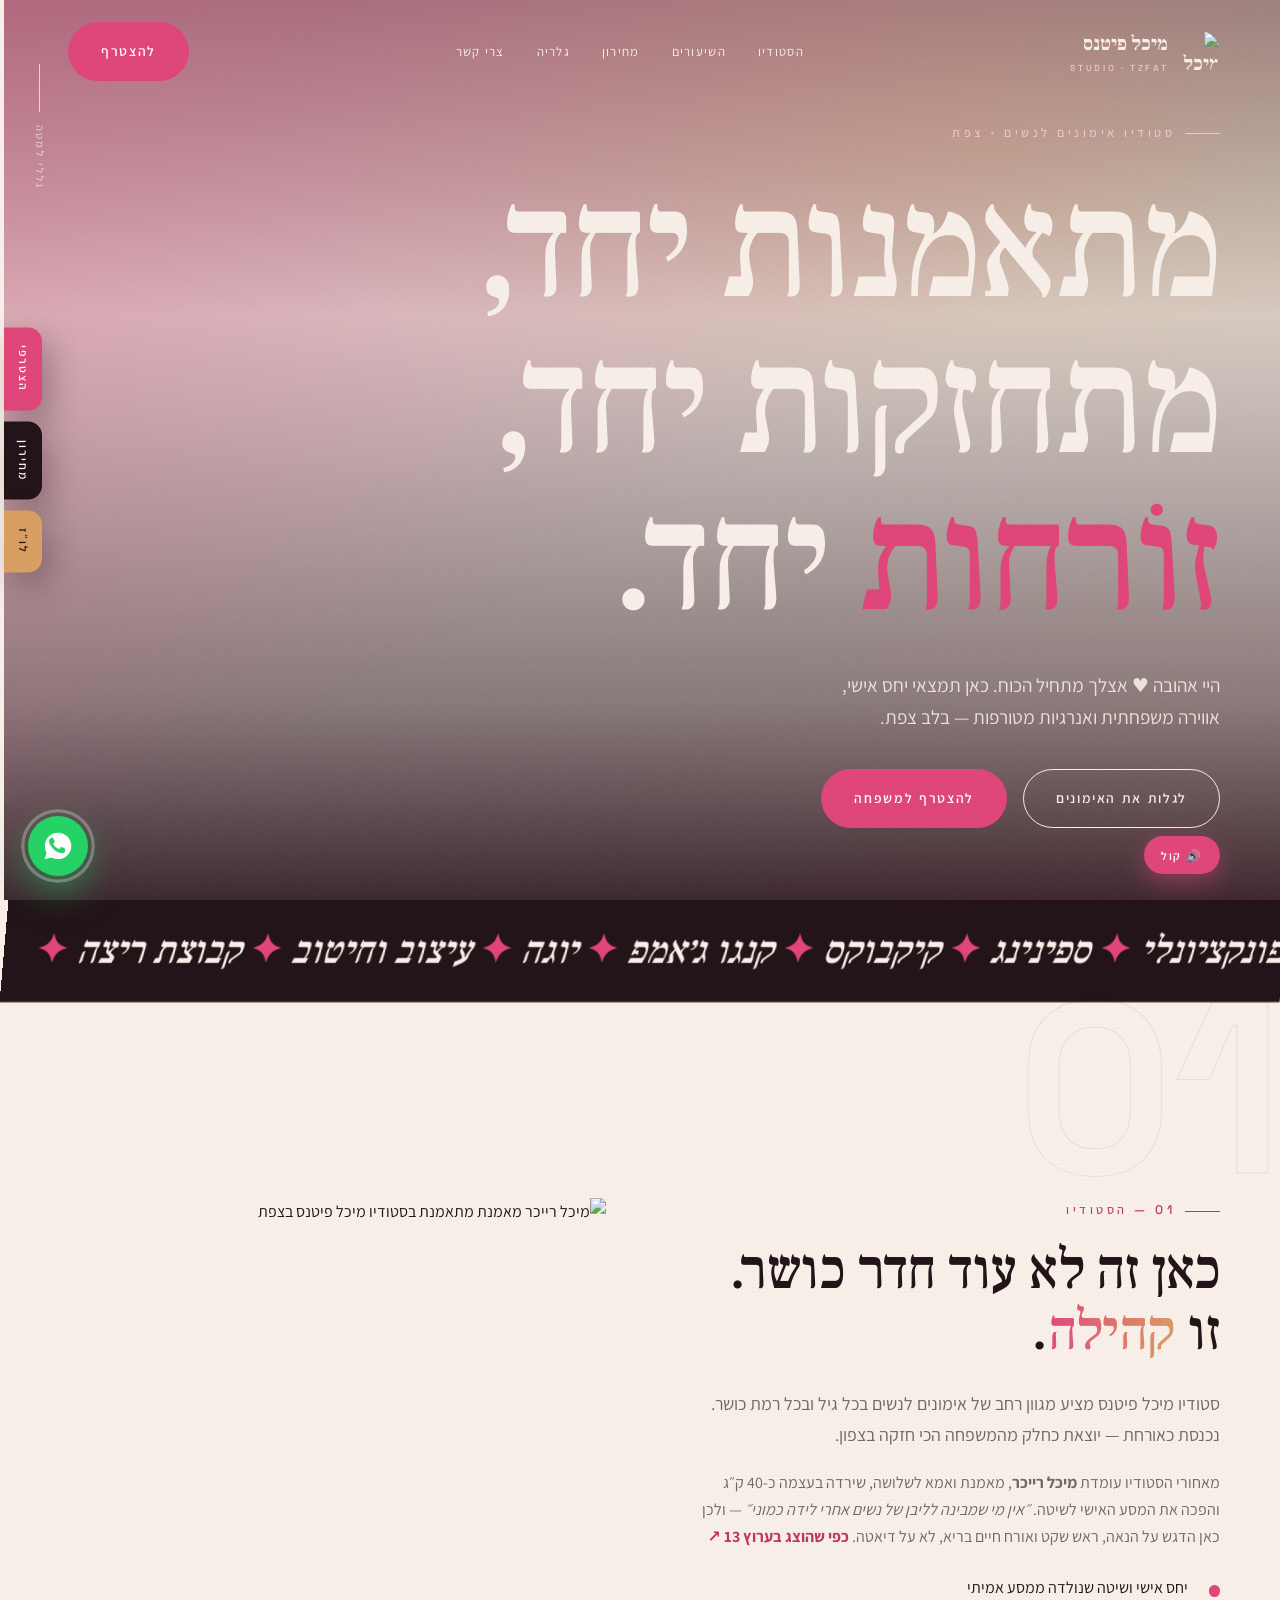
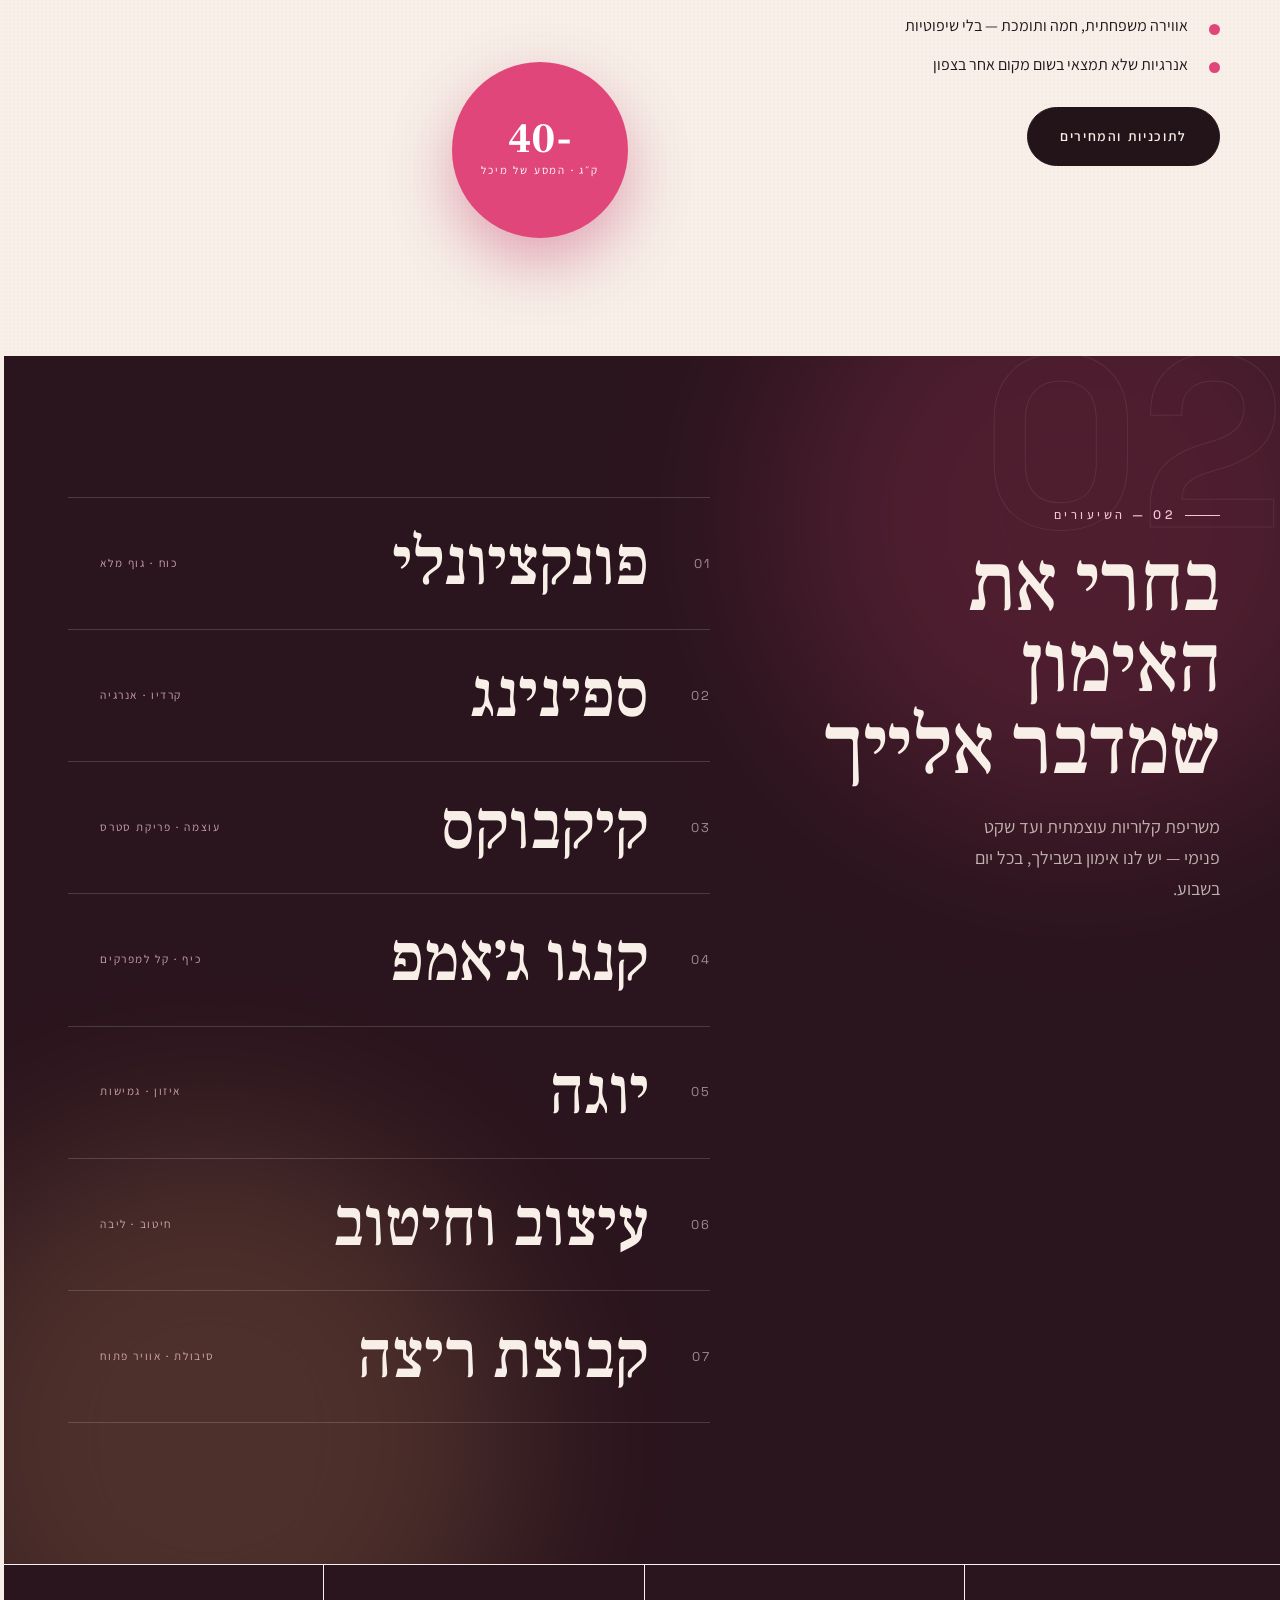
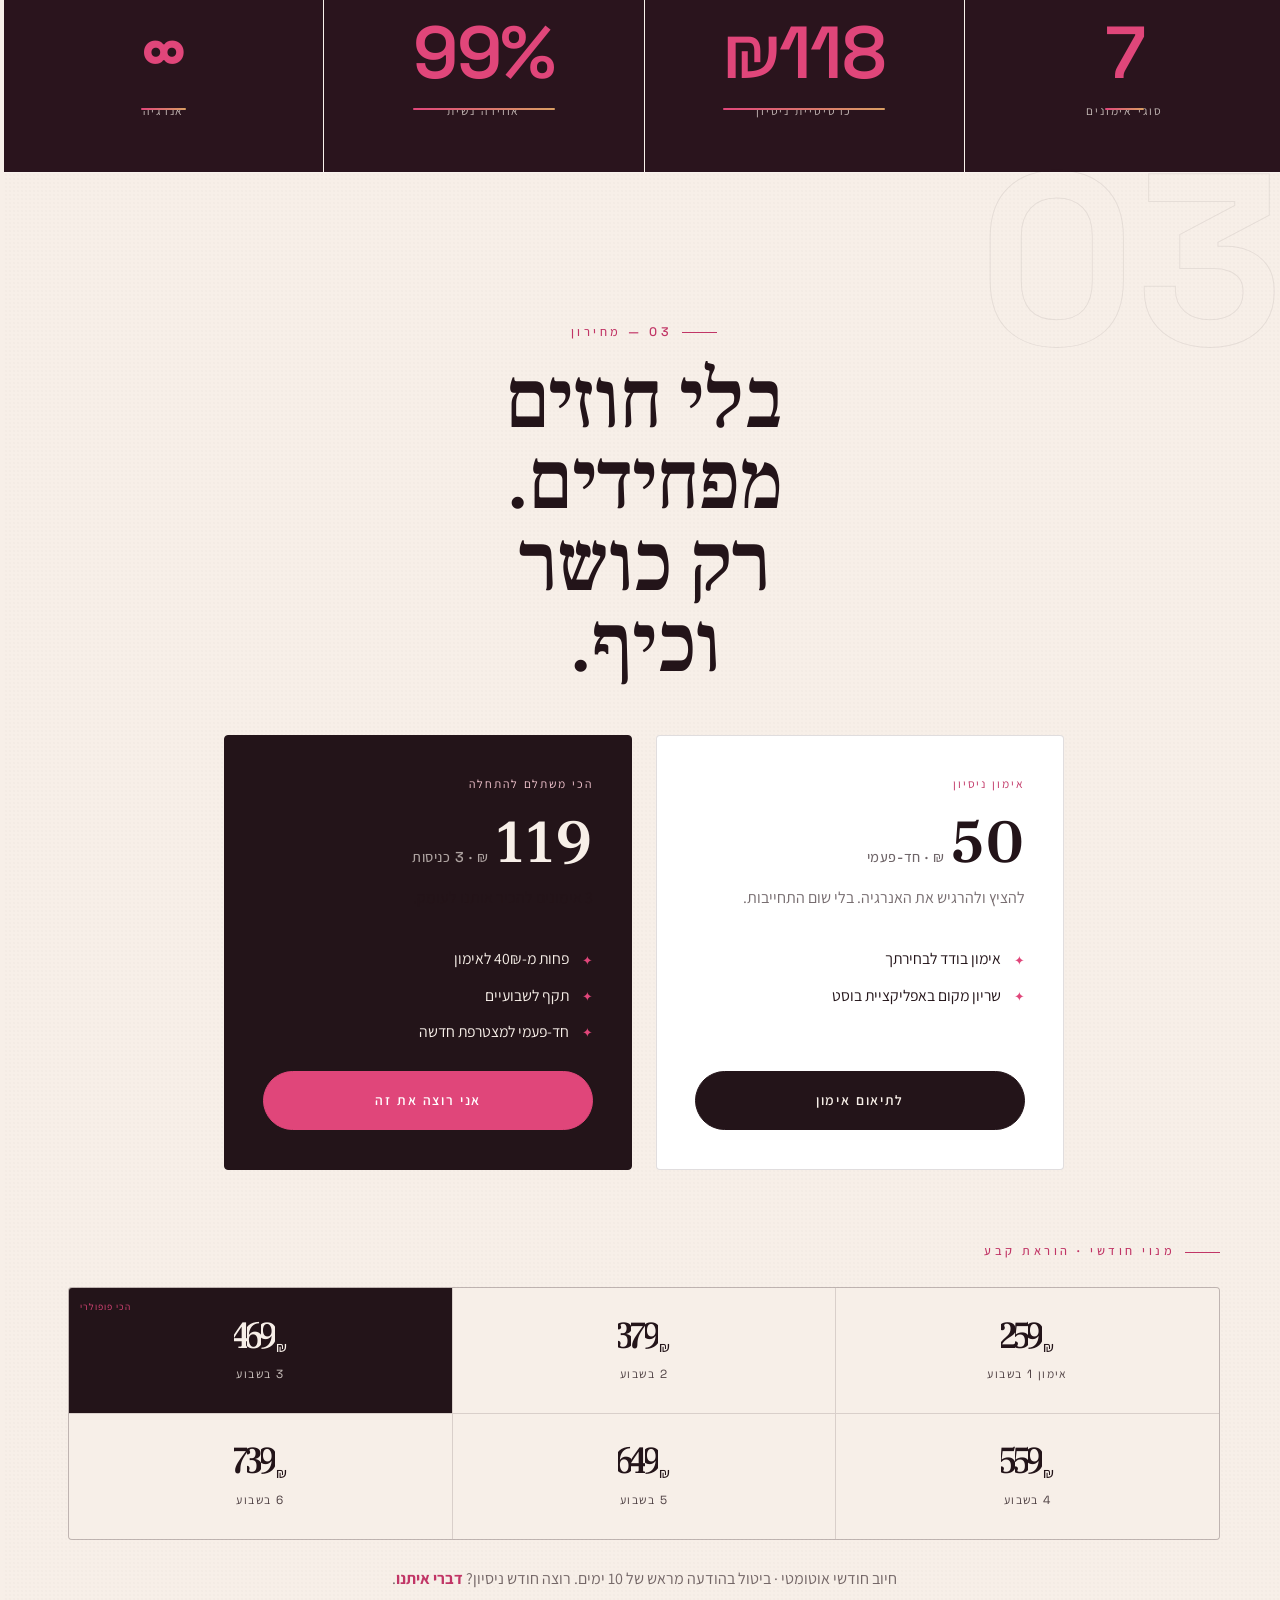
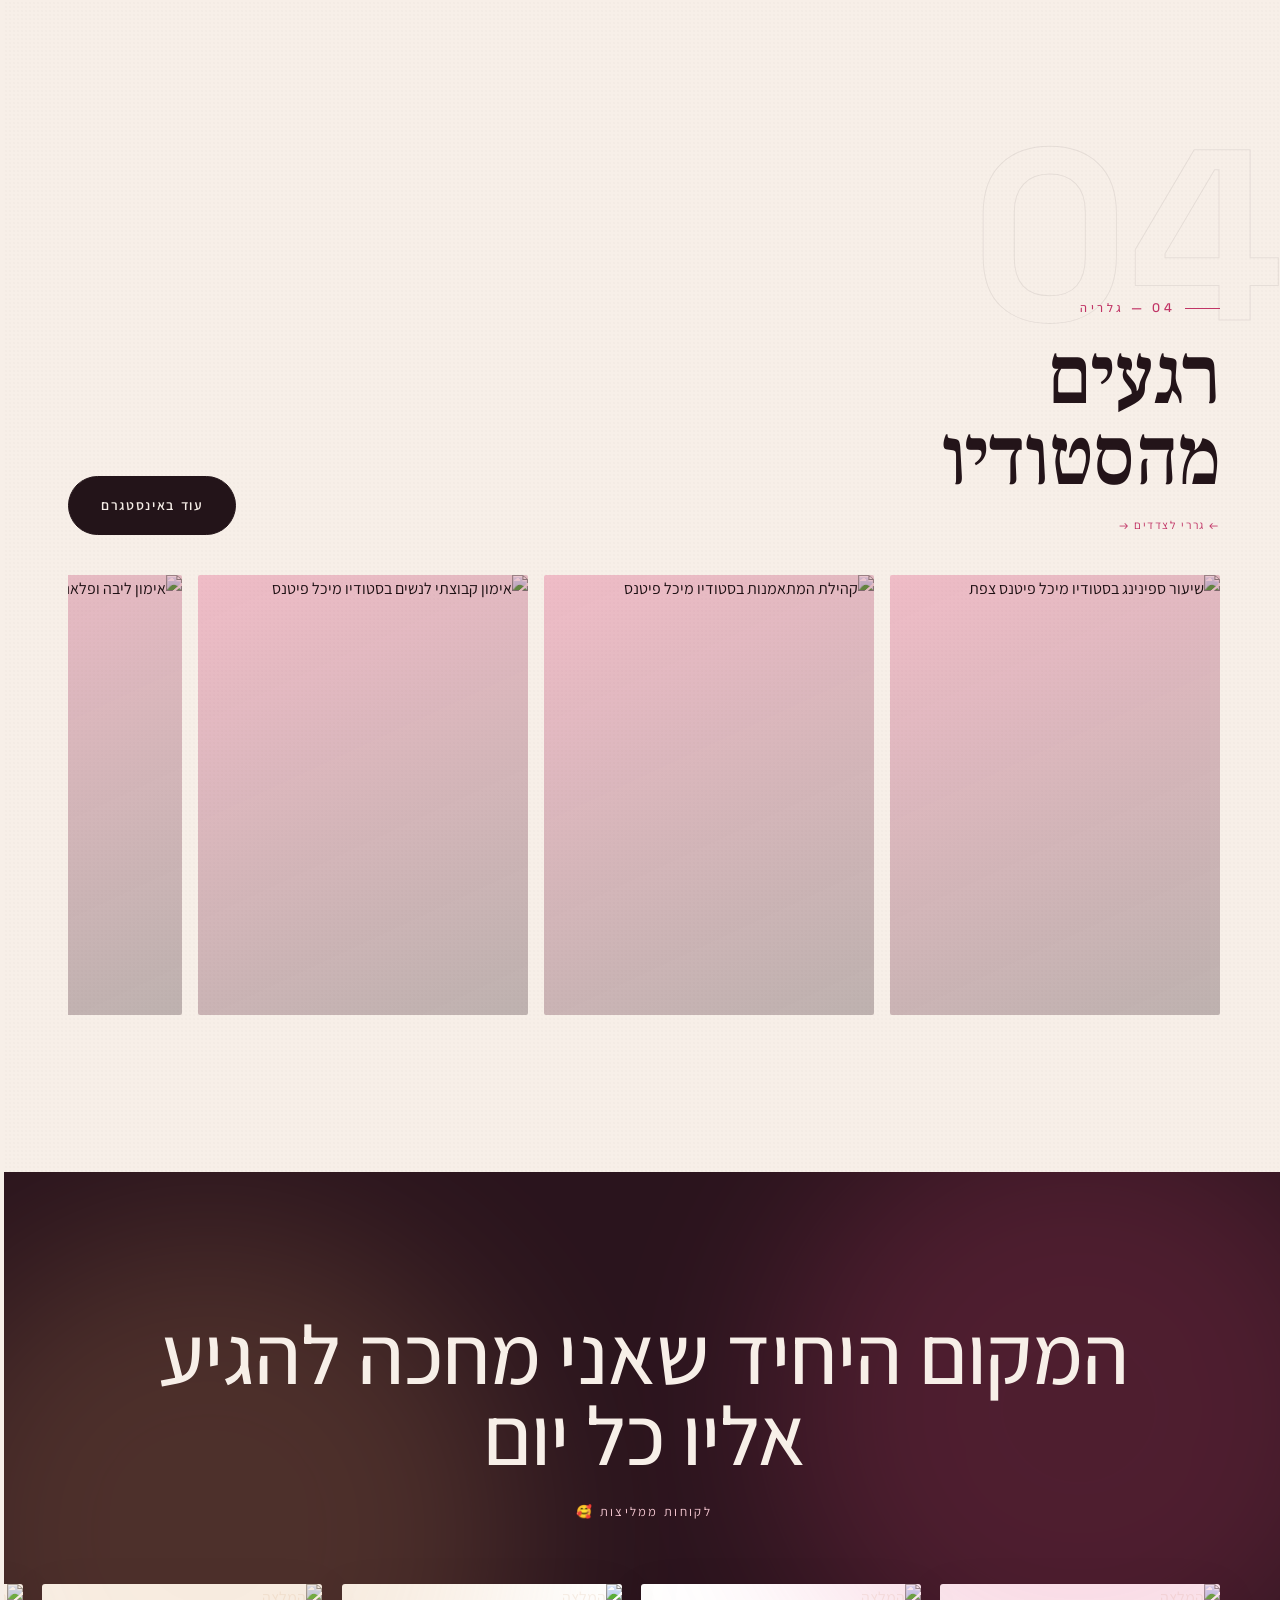
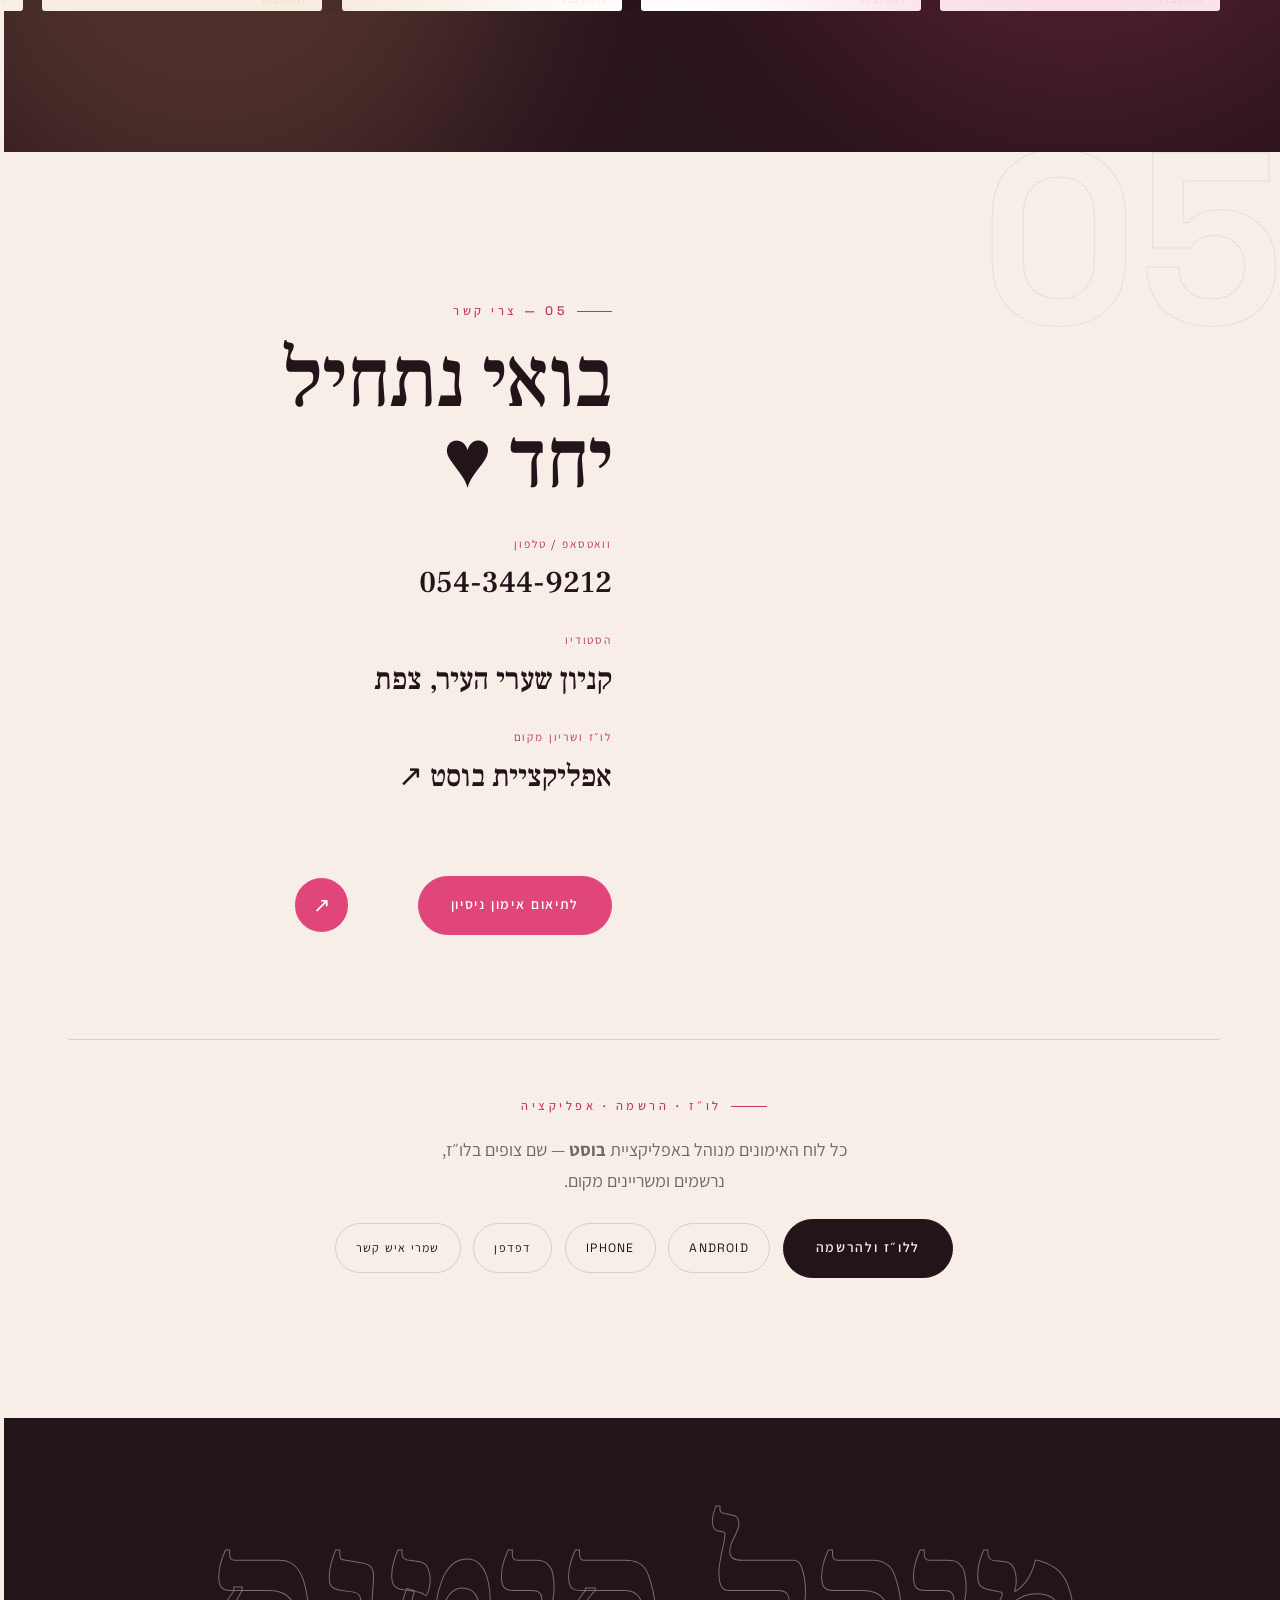
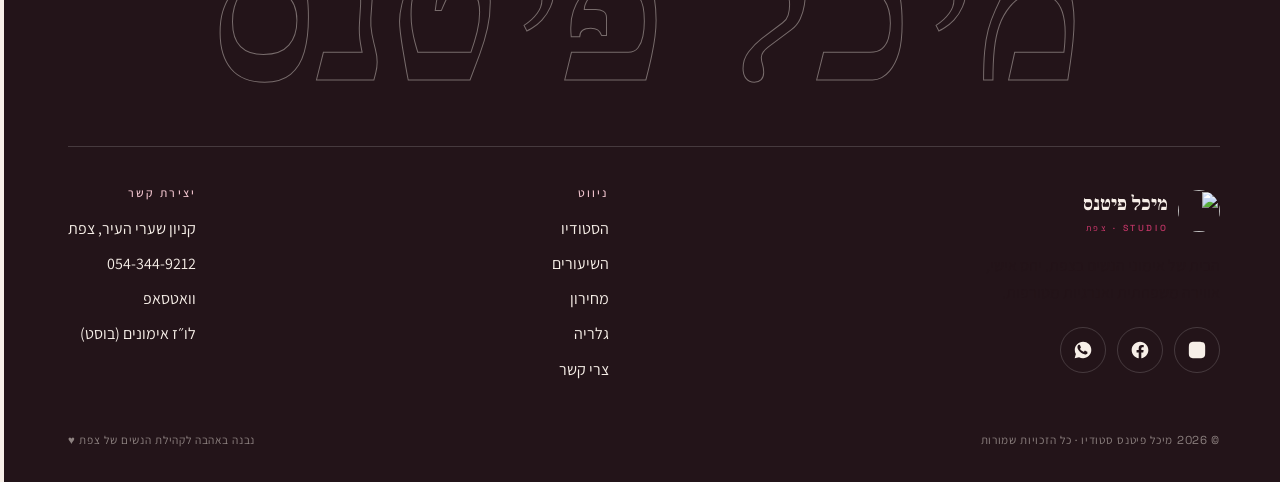
==== commit 07d66ea8: "SEO mapping (→ michalfitness.totalh.net) + content/image polish SEO: canonical/OG/Twitter/JSON-LD re" ====
--- a/index.html
+++ b/index.html
@@ -4,21 +4,38 @@
 <meta charset="utf-8">
 <meta name="viewport" content="width=device-width,initial-scale=1,viewport-fit=cover">
 <title>מיכל פיטנס סטודיו · אימוני נשים בצפת | ספינינג · קיקבוקס · יוגה · קנגו ג׳אמפ</title>
-<meta name="description" content="סטודיו מיכל פיטנס — הבית של אימוני הנשים בצפת. פונקציונלי, ספינינג, קיקבוקס, קנגו ג׳אמפ, יוגה, חיטוב וריצה. יחס אישי, אווירה משפחתית. כרטיסיית ניסיון: 3 אימונים ב-119₪.">
+<meta name="description" content="סטודיו מיכל פיטנס — הבית של אימוני הנשים בצפת. ספינינג, קיקבוקס, פונקציונלי, קנגו ג׳אמפ, יוגה, חיטוב וקבוצת ריצה, ביחס אישי ובאווירה משפחתית. כרטיסיית ניסיון: 3 אימונים ב-119₪.">
+<meta name="robots" content="index,follow,max-image-preview:large,max-snippet:-1">
+<link rel="canonical" href="https://michalfitness.totalh.net/">
+<meta name="author" content="מיכל רייכר · Michal Fitness Studio">
+<meta name="geo.region" content="IL-Z"><meta name="geo.placename" content="צפת / Safed"><meta name="geo.position" content="32.9686;35.4889"><meta name="ICBM" content="32.9686, 35.4889">
 <meta name="theme-color" content="#2a141d">
-<link rel="canonical" href="https://wattsonworks.github.io/MF2/">
 <meta property="og:type" content="business.business">
+<meta property="og:site_name" content="מיכל פיטנס סטודיו">
+<meta property="og:url" content="https://michalfitness.totalh.net/">
 <meta property="og:title" content="מיכל פיטנס סטודיו · אימוני נשים בצפת">
 <meta property="og:description" content="המשפחה הכי חזקה בצפון. 7 סוגי אימונים, יחס אישי ואווירה משפחתית. כרטיסיית ניסיון: 3 אימונים ב-119₪.">
-<meta property="og:image" content="https://wattsonworks.github.io/MF2/assets/img/gallery/a6.jpg">
+<meta property="og:image" content="https://michalfitness.totalh.net/assets/img/gallery/a8.jpg">
+<meta property="og:image:alt" content="שיעור ספינינג בסטודיו מיכל פיטנס בצפת">
 <meta property="og:locale" content="he_IL">
+<meta name="twitter:card" content="summary_large_image">
+<meta name="twitter:title" content="מיכל פיטנס סטודיו · אימוני נשים בצפת">
+<meta name="twitter:description" content="7 סוגי אימונים, יחס אישי ואווירה משפחתית. כרטיסיית ניסיון: 3 אימונים ב-119₪.">
+<meta name="twitter:image" content="https://michalfitness.totalh.net/assets/img/gallery/a8.jpg">
 <link rel="preconnect" href="https://fonts.googleapis.com">
 <link rel="preconnect" href="https://fonts.gstatic.com" crossorigin>
+<link rel="preload" as="image" href="assets/video/hero-poster.jpg" fetchpriority="high">
 <link href="https://fonts.googleapis.com/css2?family=Frank+Ruhl+Libre:wght@500;700;900&family=Assistant:wght@300;400;600;700&family=Space+Grotesk:wght@400;500;600;700&display=swap" rel="stylesheet">
 <link rel="stylesheet" href="assets/css/app.css">
 <link rel="icon" href="assets/img/logo.png">
+<link rel="apple-touch-icon" href="assets/img/logo.png">
+<link rel="manifest" href="site.webmanifest">
 <script type="application/ld+json">
-{"@context":"https://schema.org","@type":"HealthClub","name":"מיכל פיטנס סטודיו","image":"https://wattsonworks.github.io/MF2/assets/img/gallery/a6.jpg","description":"סטודיו אימונים לנשים בצפת – ספינינג, קיקבוקס, פונקציונלי, קנגו ג׳אמפ, יוגה, חיטוב וקבוצת ריצה.","url":"https://wattsonworks.github.io/MF2/","telephone":"+972543449212","priceRange":"₪₪","address":{"@type":"PostalAddress","streetAddress":"קניון שערי העיר, הגדוד השלישי","addressLocality":"צפת","addressCountry":"IL"},"geo":{"@type":"GeoCoordinates","latitude":32.9686,"longitude":35.4889},"sameAs":["https://instagram.com/michal_fitness_studio","https://www.facebook.com/m.r.f.077"]}
+{"@context":"https://schema.org","@graph":[
+{"@type":["HealthClub","SportsActivityLocation","LocalBusiness"],"@id":"https://michalfitness.totalh.net/#studio","name":"מיכל פיטנס סטודיו","alternateName":"Michal Fitness Studio","url":"https://michalfitness.totalh.net/","image":["https://michalfitness.totalh.net/assets/img/gallery/a8.jpg","https://michalfitness.totalh.net/assets/img/michal.webp"],"description":"סטודיו אימונים לנשים בצפת — ספינינג, קיקבוקס, פונקציונלי, קנגו ג׳אמפ, יוגה, עיצוב וחיטוב וקבוצת ריצה. יחס אישי ואווירה משפחתית.","telephone":"+972543449212","priceRange":"₪₪","currenciesAccepted":"ILS","address":{"@type":"PostalAddress","streetAddress":"קניון שערי העיר, הגדוד השלישי","addressLocality":"צפת","addressRegion":"צפון","addressCountry":"IL"},"geo":{"@type":"GeoCoordinates","latitude":32.9686,"longitude":35.4889},"areaServed":[{"@type":"City","name":"צפת"},{"@type":"AdministrativeArea","name":"הגליל"}],"audience":{"@type":"PeopleAudience","suggestedGender":"female"},"founder":{"@id":"https://michalfitness.totalh.net/#michal"},"sameAs":["https://instagram.com/michal_fitness_studio","https://www.facebook.com/m.r.f.077"],"subjectOf":{"@type":"NewsArticle","headline":"הדרך ליהנות מכושר עוברת דרך מיכל פיטנס","url":"https://13tv.co.il/item/special/recommended/fitness/upjn3-2159949/","publisher":{"@type":"Organization","name":"ערוץ 13"}},"makesOffer":[{"@type":"Offer","name":"כרטיסיית ניסיון — 3 אימונים","price":"119","priceCurrency":"ILS","url":"https://michalfitness.totalh.net/#pricing"},{"@type":"Offer","name":"אימון ניסיון בודד","price":"50","priceCurrency":"ILS"},{"@type":"Offer","name":"מנוי חודשי","priceCurrency":"ILS","priceSpecification":{"@type":"PriceSpecification","minPrice":"259","maxPrice":"739","priceCurrency":"ILS"}}],"hasOfferCatalog":{"@type":"OfferCatalog","name":"שיעורים","itemListElement":[{"@type":"Offer","itemOffered":{"@type":"Service","name":"פונקציונלי"}},{"@type":"Offer","itemOffered":{"@type":"Service","name":"ספינינג"}},{"@type":"Offer","itemOffered":{"@type":"Service","name":"קיקבוקס"}},{"@type":"Offer","itemOffered":{"@type":"Service","name":"קנגו ג׳אמפ"}},{"@type":"Offer","itemOffered":{"@type":"Service","name":"יוגה"}},{"@type":"Offer","itemOffered":{"@type":"Service","name":"עיצוב וחיטוב"}},{"@type":"Offer","itemOffered":{"@type":"Service","name":"קבוצת ריצה"}}]}},
+{"@type":"Person","@id":"https://michalfitness.totalh.net/#michal","name":"מיכל רייכר","alternateName":"Michal Richer","jobTitle":"מאמנת כושר ומייסדת","worksFor":{"@id":"https://michalfitness.totalh.net/#studio"},"description":"מאמנת כושר ואמא לשלושה מצפת; ירדה בעצמה כ-40 ק״ג והפכה את המסע האישי לשיטת אימון לנשים, בדגש על נשים אחרי לידה.","sameAs":["https://instagram.com/michal_fitness_studio","https://www.facebook.com/m.r.f.077"]},
+{"@type":"WebSite","@id":"https://michalfitness.totalh.net/#website","url":"https://michalfitness.totalh.net/","name":"מיכל פיטנס סטודיו","inLanguage":"he-IL","publisher":{"@id":"https://michalfitness.totalh.net/#studio"}}
+]}
 </script>
 </head>
 <body>
@@ -97,16 +114,17 @@
       <span class="kicker">01 — הסטודיו</span>
       <h2 class="about__statement">כאן זה לא עוד חדר כושר.<br>זו <span class="grad">קהילה</span>.</h2>
       <p class="lead muted">סטודיו מיכל פיטנס מציע מגוון רחב של אימונים לנשים בכל גיל ובכל רמת כושר. נכנסת כאורחת — יוצאת כחלק מהמשפחה הכי חזקה בצפון.</p>
+      <p class="muted">מאחורי הסטודיו עומדת <strong>מיכל רייכר</strong>, מאמנת ואמא לשלושה, שירדה בעצמה כ-40 ק״ג והפכה את המסע האישי לשיטה. <span class="it">״אין מי שמבינה לליבן של נשים אחרי לידה כמוני״</span> — ולכן כאן הדגש על הנאה, ראש שקט ואורח חיים בריא, לא על דיאטה. <a href="https://13tv.co.il/item/special/recommended/fitness/upjn3-2159949/" target="_blank" rel="noopener" style="color:var(--rose-deep);font-weight:700;white-space:nowrap">כפי שהוצג בערוץ 13 ↗</a></p>
       <ul class="tick">
-        <li>מאמנות מוסמכות עם דגש על יחס אישי לכל מתאמנת</li>
+        <li>יחס אישי ושיטה שנולדה ממסע אמיתי</li>
         <li>אווירה משפחתית, חמה ותומכת — בלי שיפוטיות</li>
         <li>אנרגיות שלא תמצאי בשום מקום אחר בצפון</li>
       </ul>
       <a class="btn btn--fill" href="#pricing" style="margin-top:1.9rem">לתוכניות והמחירים</a>
     </div>
     <div class="about__media reveal d1">
-      <div class="ph"><img data-parallax="0.07" src="assets/img/gallery/p6.jpg" alt="מתאמנת בסטודיו מיכל פיטנס"></div>
-      <div class="about__badge"><span><b>7+</b>סוגי אימונים</span></div>
+      <div class="ph"><img data-parallax="0.07" src="assets/img/gallery/a1.jpg" alt="מיכל רייכר מאמנת מתאמנת בסטודיו מיכל פיטנס בצפת"></div>
+      <div class="about__badge"><span><b>-40</b>ק״ג · המסע של מיכל</span></div>
     </div>
   </div>
 </section>
@@ -122,13 +140,13 @@
       <p class="lead muted" style="max-width:30ch;margin-top:1.4rem">משריפת קלוריות עוצמתית ועד שקט פנימי — יש לנו אימון בשבילך, בכל יום בשבוע.</p>
     </aside>
     <div class="cl-list reveal d1">
-      <a class="cl-row" href="https://wa.me/972543449212?text=היי מיכל! אני מעוניינת בשיעורי פונקציונלי 💪" target="_blank" rel="noopener" data-img="assets/img/gallery/a6.jpg"><span class="cl-row__n">01</span><span class="cl-row__thumb"><img src="assets/img/gallery/a6.jpg" alt=""></span><span class="cl-row__name">פונקציונלי</span><span class="cl-row__tag">כוח · גוף מלא</span><span class="cl-row__arrow">↗</span></a>
-      <a class="cl-row" href="https://wa.me/972543449212?text=היי מיכל! אני מעוניינת בשיעורי ספינינג 💪" target="_blank" rel="noopener" data-img="assets/img/gallery/a3.jpg"><span class="cl-row__n">02</span><span class="cl-row__thumb"><img src="assets/img/gallery/a3.jpg" alt=""></span><span class="cl-row__name">ספינינג</span><span class="cl-row__tag">קרדיו · סיבולת</span><span class="cl-row__arrow">↗</span></a>
-      <a class="cl-row" href="https://wa.me/972543449212?text=היי מיכל! אני מעוניינת בשיעורי קיקבוקס 💪" target="_blank" rel="noopener" data-img="assets/img/gallery/a10.jpg"><span class="cl-row__n">03</span><span class="cl-row__thumb"><img src="assets/img/gallery/a10.jpg" alt=""></span><span class="cl-row__name">קיקבוקס</span><span class="cl-row__tag">עוצמה · פריקת סטרס</span><span class="cl-row__arrow">↗</span></a>
-      <a class="cl-row" href="https://wa.me/972543449212?text=היי מיכל! אני מעוניינת בשיעורי קנגו ג׳אמפ 💪" target="_blank" rel="noopener" data-img="assets/img/gallery/a11.jpg"><span class="cl-row__n">04</span><span class="cl-row__thumb"><img src="assets/img/gallery/a11.jpg" alt=""></span><span class="cl-row__name">קנגו ג׳אמפ</span><span class="cl-row__tag">כיף · קל למפרקים</span><span class="cl-row__arrow">↗</span></a>
-      <a class="cl-row" href="https://wa.me/972543449212?text=היי מיכל! אני מעוניינת בשיעורי יוגה 💪" target="_blank" rel="noopener" data-img="assets/img/gallery/p5.jpg"><span class="cl-row__n">05</span><span class="cl-row__thumb"><img src="assets/img/gallery/p5.jpg" alt=""></span><span class="cl-row__name">יוגה</span><span class="cl-row__tag">איזון · גמישות</span><span class="cl-row__arrow">↗</span></a>
-      <a class="cl-row" href="https://wa.me/972543449212?text=היי מיכל! אני מעוניינת בשיעורי עיצוב וחיטוב 💪" target="_blank" rel="noopener" data-img="assets/img/gallery/a5.jpg"><span class="cl-row__n">06</span><span class="cl-row__thumb"><img src="assets/img/gallery/a5.jpg" alt=""></span><span class="cl-row__name">עיצוב וחיטוב</span><span class="cl-row__tag">חיטוב · ליבה</span><span class="cl-row__arrow">↗</span></a>
-      <a class="cl-row" href="https://wa.me/972543449212?text=היי מיכל! אני מעוניינת בקבוצת הריצה 💪" target="_blank" rel="noopener" data-img="assets/img/gallery/a7.jpg"><span class="cl-row__n">07</span><span class="cl-row__thumb"><img src="assets/img/gallery/a7.jpg" alt=""></span><span class="cl-row__name">קבוצת ריצה</span><span class="cl-row__tag">סיבולת · אוויר פתוח</span><span class="cl-row__arrow">↗</span></a>
+      <a class="cl-row" href="https://wa.me/972543449212?text=היי מיכל! אני מעוניינת בשיעורי פונקציונלי 💪" target="_blank" rel="noopener" data-img="assets/img/gallery/a7.jpg"><span class="cl-row__n">01</span><span class="cl-row__thumb"><img src="assets/img/gallery/a7.jpg" alt="אימון פונקציונלי בסטודיו מיכל פיטנס"></span><span class="cl-row__name">פונקציונלי</span><span class="cl-row__tag">כוח · גוף מלא</span><span class="cl-row__arrow">↗</span></a>
+      <a class="cl-row" href="https://wa.me/972543449212?text=היי מיכל! אני מעוניינת בשיעורי ספינינג 💪" target="_blank" rel="noopener" data-img="assets/img/gallery/a8.jpg"><span class="cl-row__n">02</span><span class="cl-row__thumb"><img src="assets/img/gallery/a8.jpg" alt="שיעור ספינינג בסטודיו מיכל פיטנס צפת"></span><span class="cl-row__name">ספינינג</span><span class="cl-row__tag">קרדיו · אנרגיה</span><span class="cl-row__arrow">↗</span></a>
+      <a class="cl-row" href="https://wa.me/972543449212?text=היי מיכל! אני מעוניינת בשיעורי קיקבוקס 💪" target="_blank" rel="noopener" data-img="assets/img/michal.webp"><span class="cl-row__n">03</span><span class="cl-row__thumb"><img src="assets/img/michal.webp" alt="קיקבוקס בסטודיו מיכל פיטנס"></span><span class="cl-row__name">קיקבוקס</span><span class="cl-row__tag">עוצמה · פריקת סטרס</span><span class="cl-row__arrow">↗</span></a>
+      <a class="cl-row" href="https://wa.me/972543449212?text=היי מיכל! אני מעוניינת בשיעורי קנגו ג׳אמפ 💪" target="_blank" rel="noopener" data-img="assets/img/gallery/a6.jpg"><span class="cl-row__n">04</span><span class="cl-row__thumb"><img src="assets/img/gallery/a6.jpg" alt="אימון קנגו ג׳אמפ בסטודיו מיכל פיטנס"></span><span class="cl-row__name">קנגו ג׳אמפ</span><span class="cl-row__tag">כיף · קל למפרקים</span><span class="cl-row__arrow">↗</span></a>
+      <a class="cl-row" href="https://wa.me/972543449212?text=היי מיכל! אני מעוניינת בשיעורי יוגה 💪" target="_blank" rel="noopener" data-img="assets/img/gallery/a11.jpg"><span class="cl-row__n">05</span><span class="cl-row__thumb"><img src="assets/img/gallery/a11.jpg" alt="יוגה ומתיחות בסטודיו מיכל פיטנס"></span><span class="cl-row__name">יוגה</span><span class="cl-row__tag">איזון · גמישות</span><span class="cl-row__arrow">↗</span></a>
+      <a class="cl-row" href="https://wa.me/972543449212?text=היי מיכל! אני מעוניינת בשיעורי עיצוב וחיטוב 💪" target="_blank" rel="noopener" data-img="assets/img/gallery/a3.jpg"><span class="cl-row__n">06</span><span class="cl-row__thumb"><img src="assets/img/gallery/a3.jpg" alt="אימון עיצוב וחיטוב בסטודיו מיכל פיטנס"></span><span class="cl-row__name">עיצוב וחיטוב</span><span class="cl-row__tag">חיטוב · ליבה</span><span class="cl-row__arrow">↗</span></a>
+      <a class="cl-row" href="https://wa.me/972543449212?text=היי מיכל! אני מעוניינת בקבוצת הריצה 💪" target="_blank" rel="noopener" data-img="assets/img/gallery/a13.jpg"><span class="cl-row__n">07</span><span class="cl-row__thumb"><img src="assets/img/gallery/a13.jpg" alt="קבוצת ריצה בנופי צפת"></span><span class="cl-row__name">קבוצת ריצה</span><span class="cl-row__tag">סיבולת · אוויר פתוח</span><span class="cl-row__arrow">↗</span></a>
     </div>
   </div>
 </section>
@@ -190,15 +208,15 @@
       <a class="btn btn--fill" href="https://instagram.com/michal_fitness_studio" target="_blank" rel="noopener">עוד באינסטגרם</a>
     </div>
     <div class="gal reveal d1">
-      <a href="assets/img/gallery/a1.jpg" data-lb><img src="assets/img/gallery/a1.jpg" alt="אימון בסטודיו" loading="lazy"></a>
-      <a href="assets/img/gallery/p2.jpg" data-lb><img src="assets/img/gallery/p2.jpg" alt="אימון בסטודיו" loading="lazy"></a>
-      <a href="assets/img/gallery/a10.jpg" data-lb><img src="assets/img/gallery/a10.jpg" alt="אימון בסטודיו" loading="lazy"></a>
-      <a href="assets/img/gallery/a7.jpg" data-lb><img src="assets/img/gallery/a7.jpg" alt="אימון בסטודיו" loading="lazy"></a>
-      <a href="assets/img/gallery/p5.jpg" data-lb><img src="assets/img/gallery/p5.jpg" alt="אימון בסטודיו" loading="lazy"></a>
-      <a href="assets/img/gallery/a11.jpg" data-lb><img src="assets/img/gallery/a11.jpg" alt="אימון בסטודיו" loading="lazy"></a>
-      <a href="assets/img/gallery/p8.jpg" data-lb><img src="assets/img/gallery/p8.jpg" alt="אימון בסטודיו" loading="lazy"></a>
-      <a href="assets/img/gallery/a3.jpg" data-lb><img src="assets/img/gallery/a3.jpg" alt="אימון בסטודיו" loading="lazy"></a>
-      <a href="assets/img/gallery/a5.jpg" data-lb><img src="assets/img/gallery/a5.jpg" alt="אימון בסטודיו" loading="lazy"></a>
+      <a href="assets/img/gallery/a8.jpg" data-lb><img src="assets/img/gallery/a8.jpg" alt="שיעור ספינינג בסטודיו מיכל פיטנס צפת" loading="lazy"></a>
+      <a href="assets/img/gallery/a5.jpg" data-lb><img src="assets/img/gallery/a5.jpg" alt="קהילת המתאמנות בסטודיו מיכל פיטנס" loading="lazy"></a>
+      <a href="assets/img/gallery/a10.jpg" data-lb><img src="assets/img/gallery/a10.jpg" alt="אימון קבוצתי לנשים בסטודיו מיכל פיטנס" loading="lazy"></a>
+      <a href="assets/img/gallery/a7.jpg" data-lb><img src="assets/img/gallery/a7.jpg" alt="אימון ליבה ופלאנק בסטודיו מיכל פיטנס" loading="lazy"></a>
+      <a href="assets/img/gallery/a12.jpg" data-lb><img src="assets/img/gallery/a12.jpg" alt="מתאמנות בסטודיו מיכל פיטנס בצפת" loading="lazy"></a>
+      <a href="assets/img/gallery/a11.jpg" data-lb><img src="assets/img/gallery/a11.jpg" alt="אימון חיטוב על מזרן בסטודיו מיכל פיטנס" loading="lazy"></a>
+      <a href="assets/img/gallery/a13.jpg" data-lb><img src="assets/img/gallery/a13.jpg" alt="שקיעה בנופי צפת — קבוצת הריצה של מיכל פיטנס" loading="lazy"></a>
+      <a href="assets/img/gallery/a3.jpg" data-lb><img src="assets/img/gallery/a3.jpg" alt="קטלבלס וציוד בסטודיו מיכל פיטנס" loading="lazy"></a>
+      <a href="assets/img/gallery/a6.jpg" data-lb><img src="assets/img/gallery/a6.jpg" alt="חלל הסטודיו של מיכל פיטנס בצפת" loading="lazy"></a>
     </div>
   </div>
 </section>
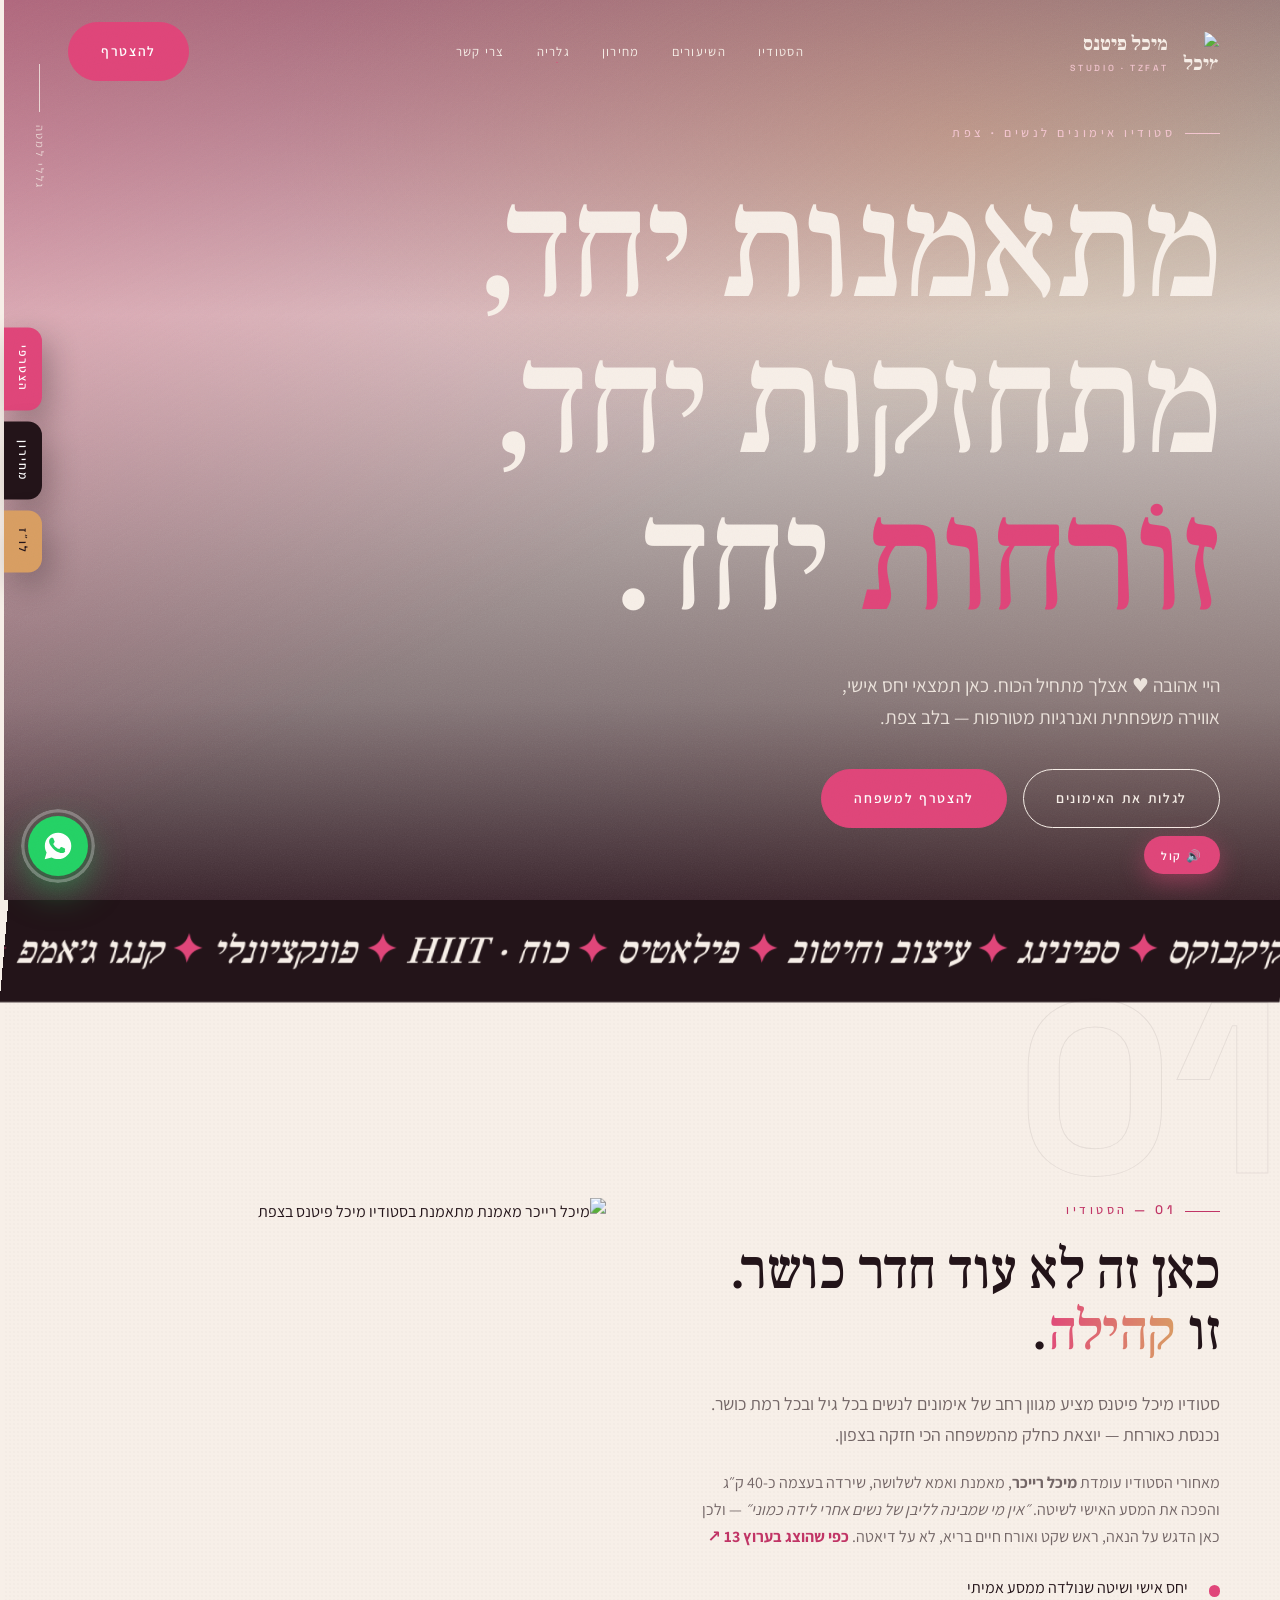
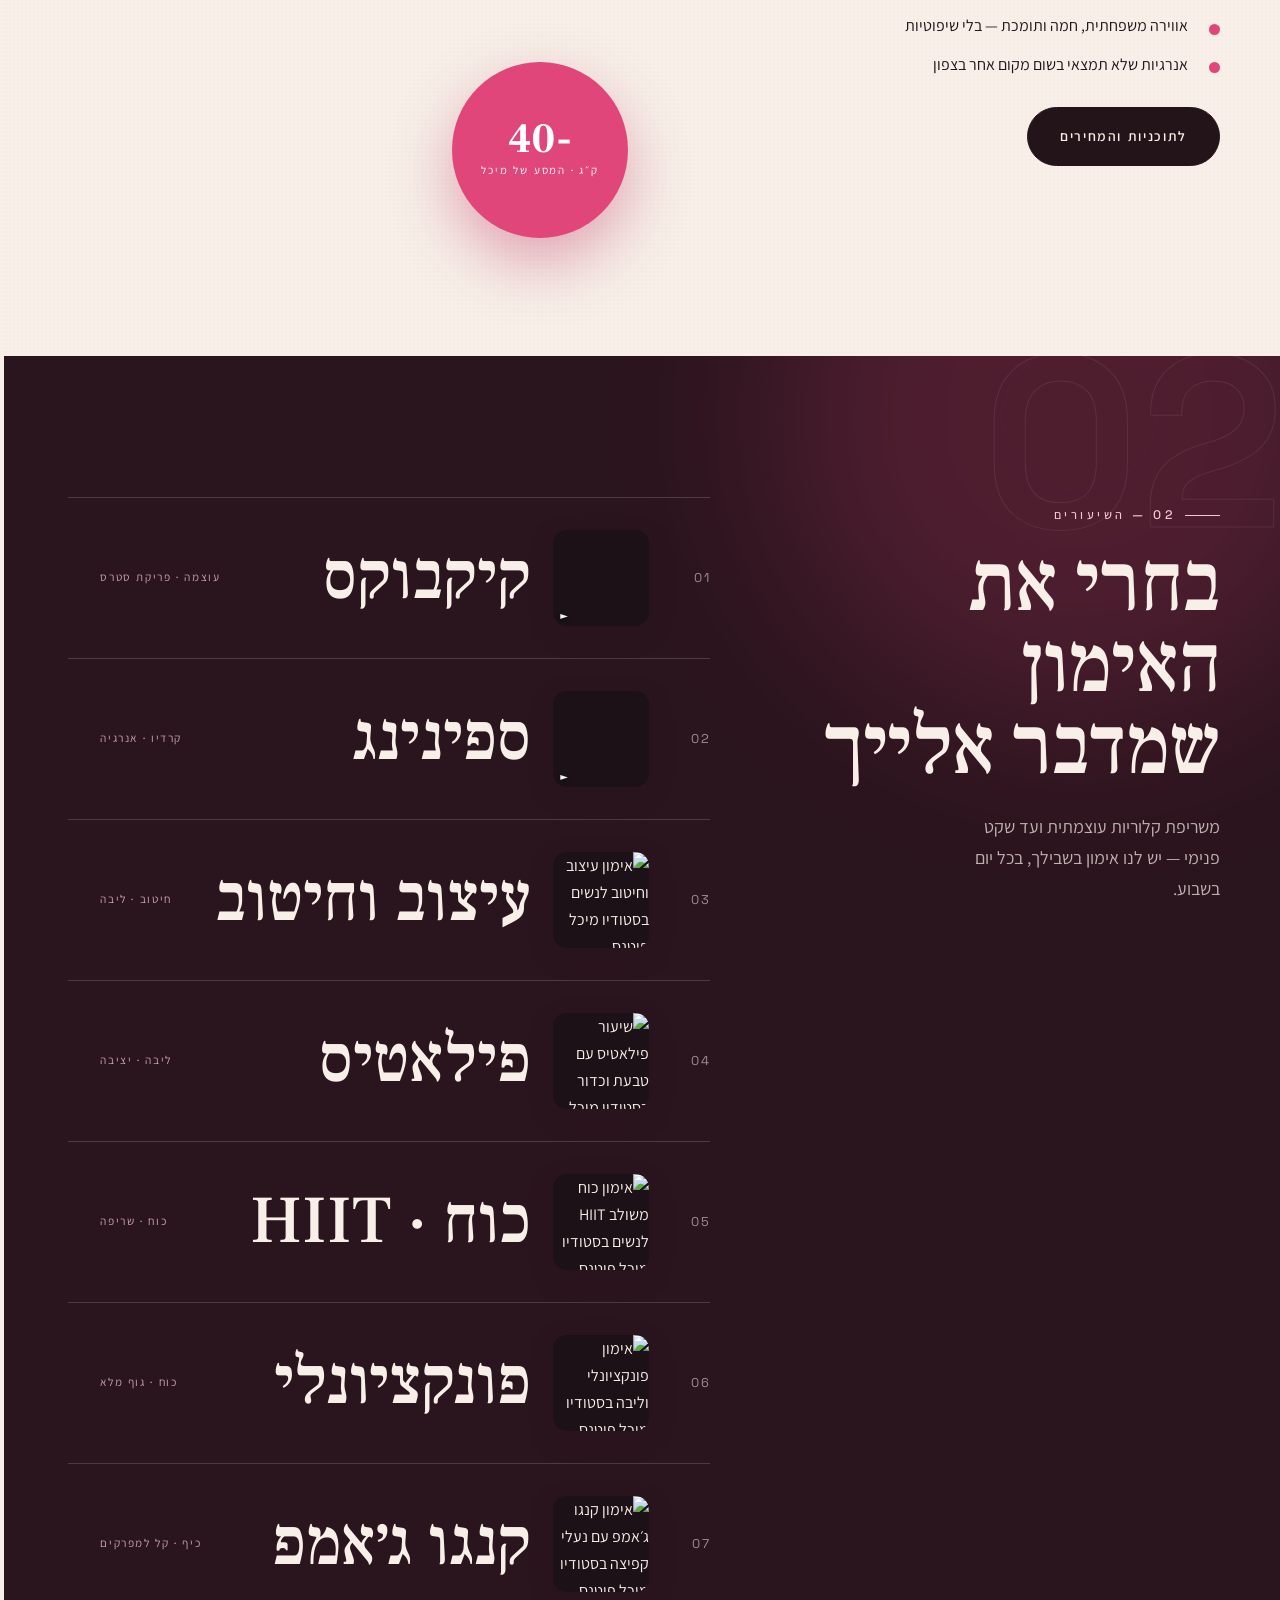
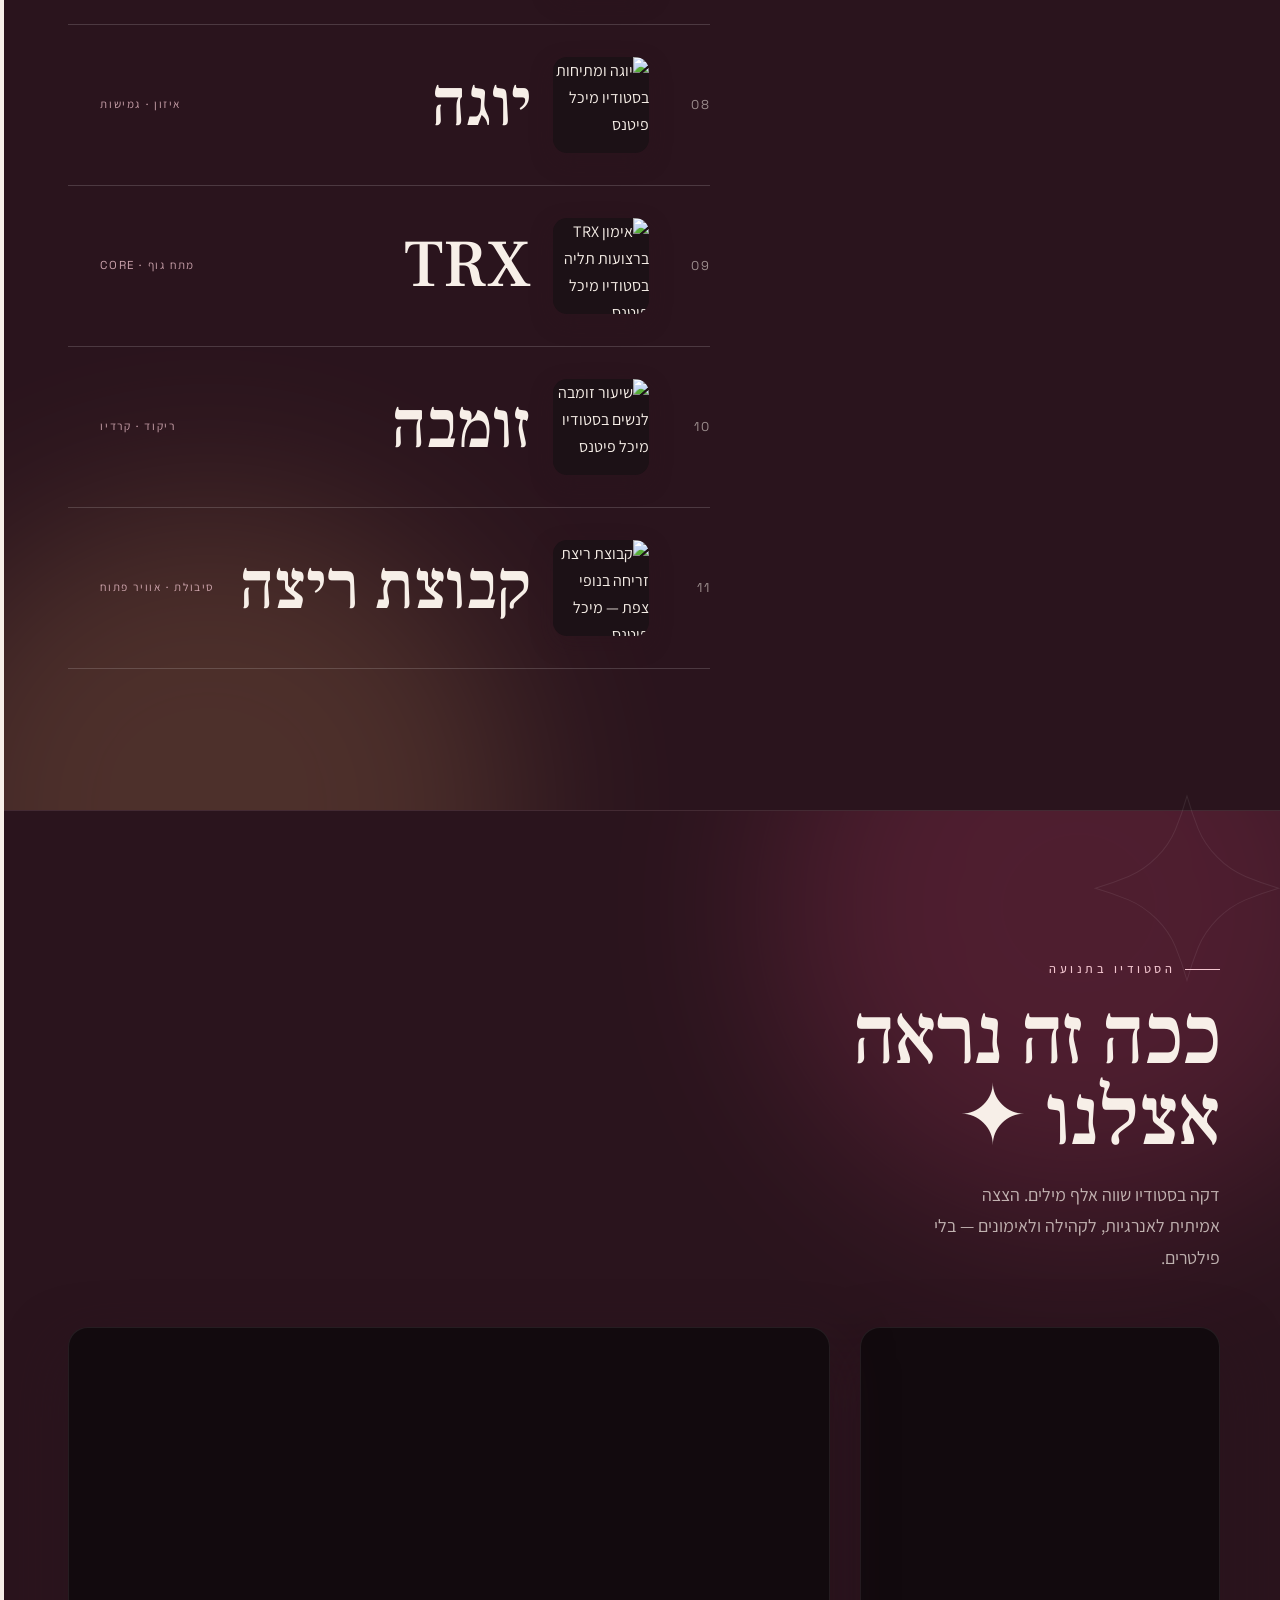
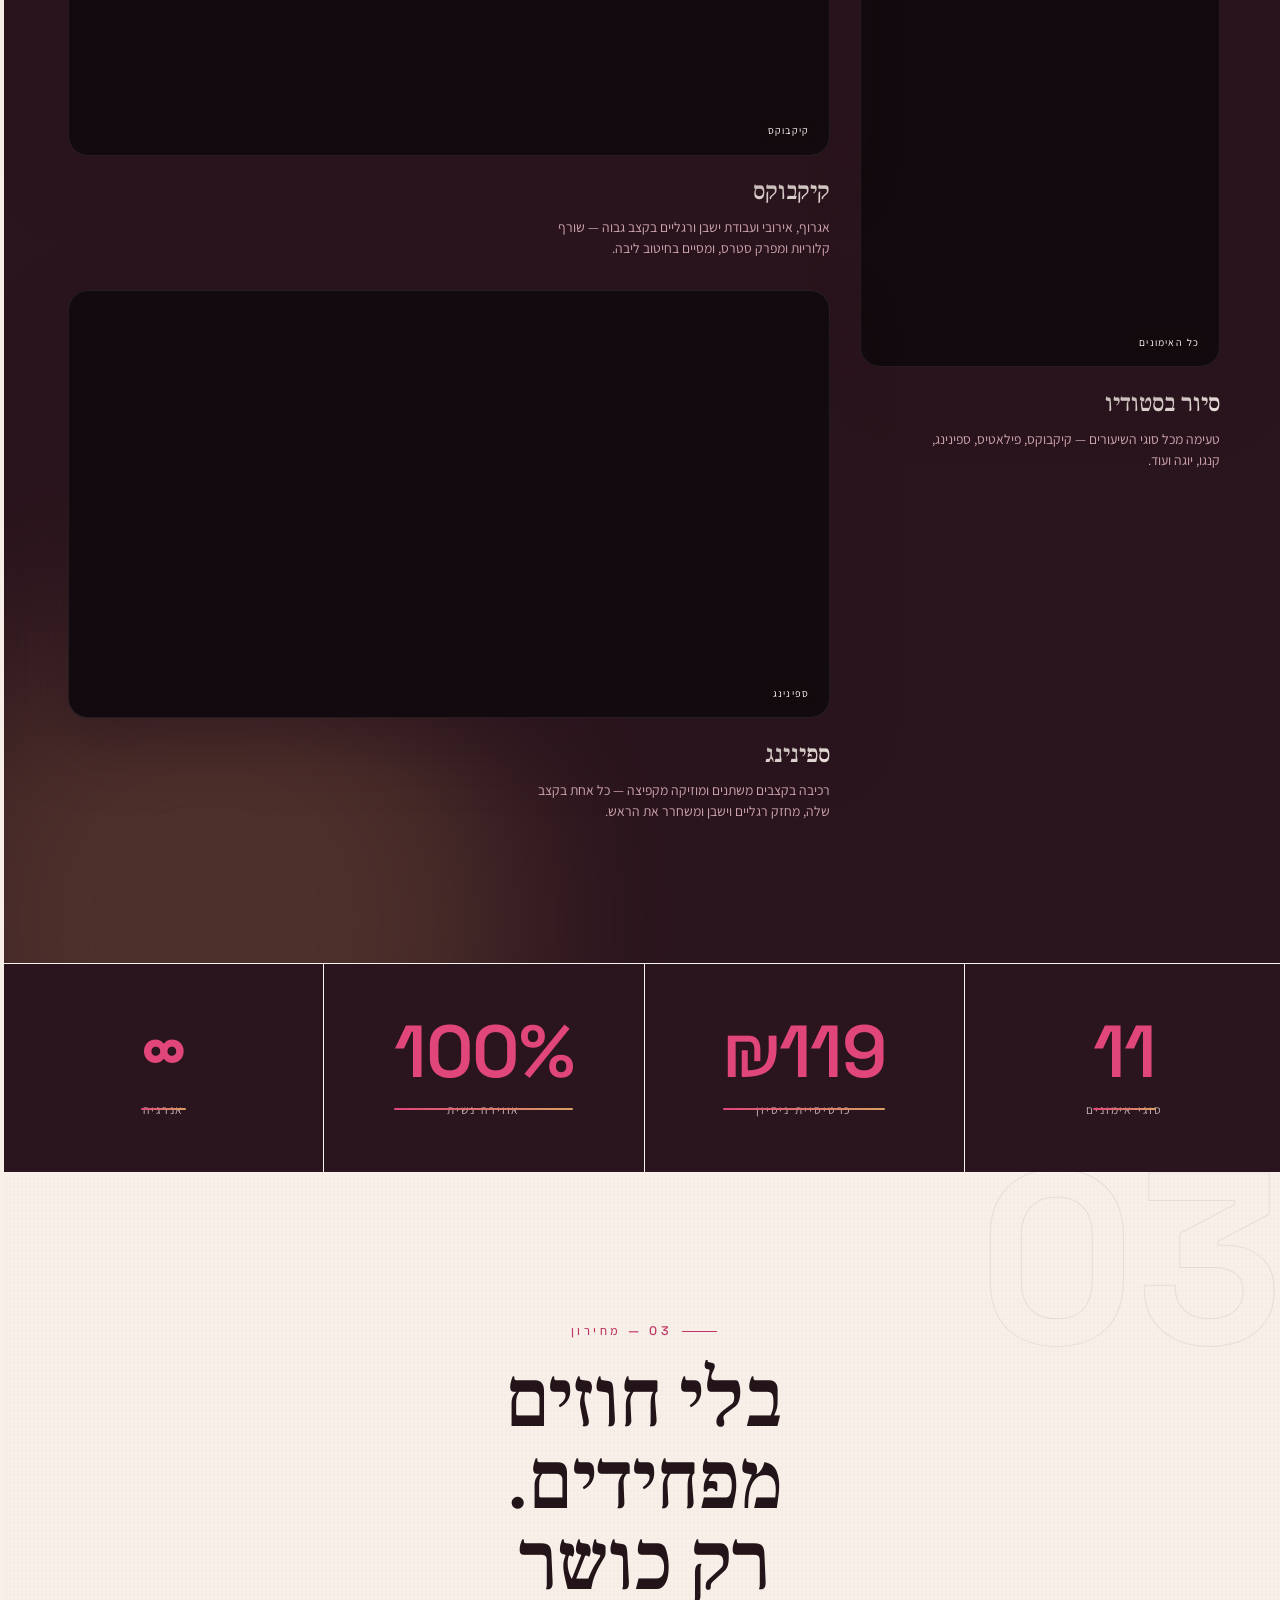
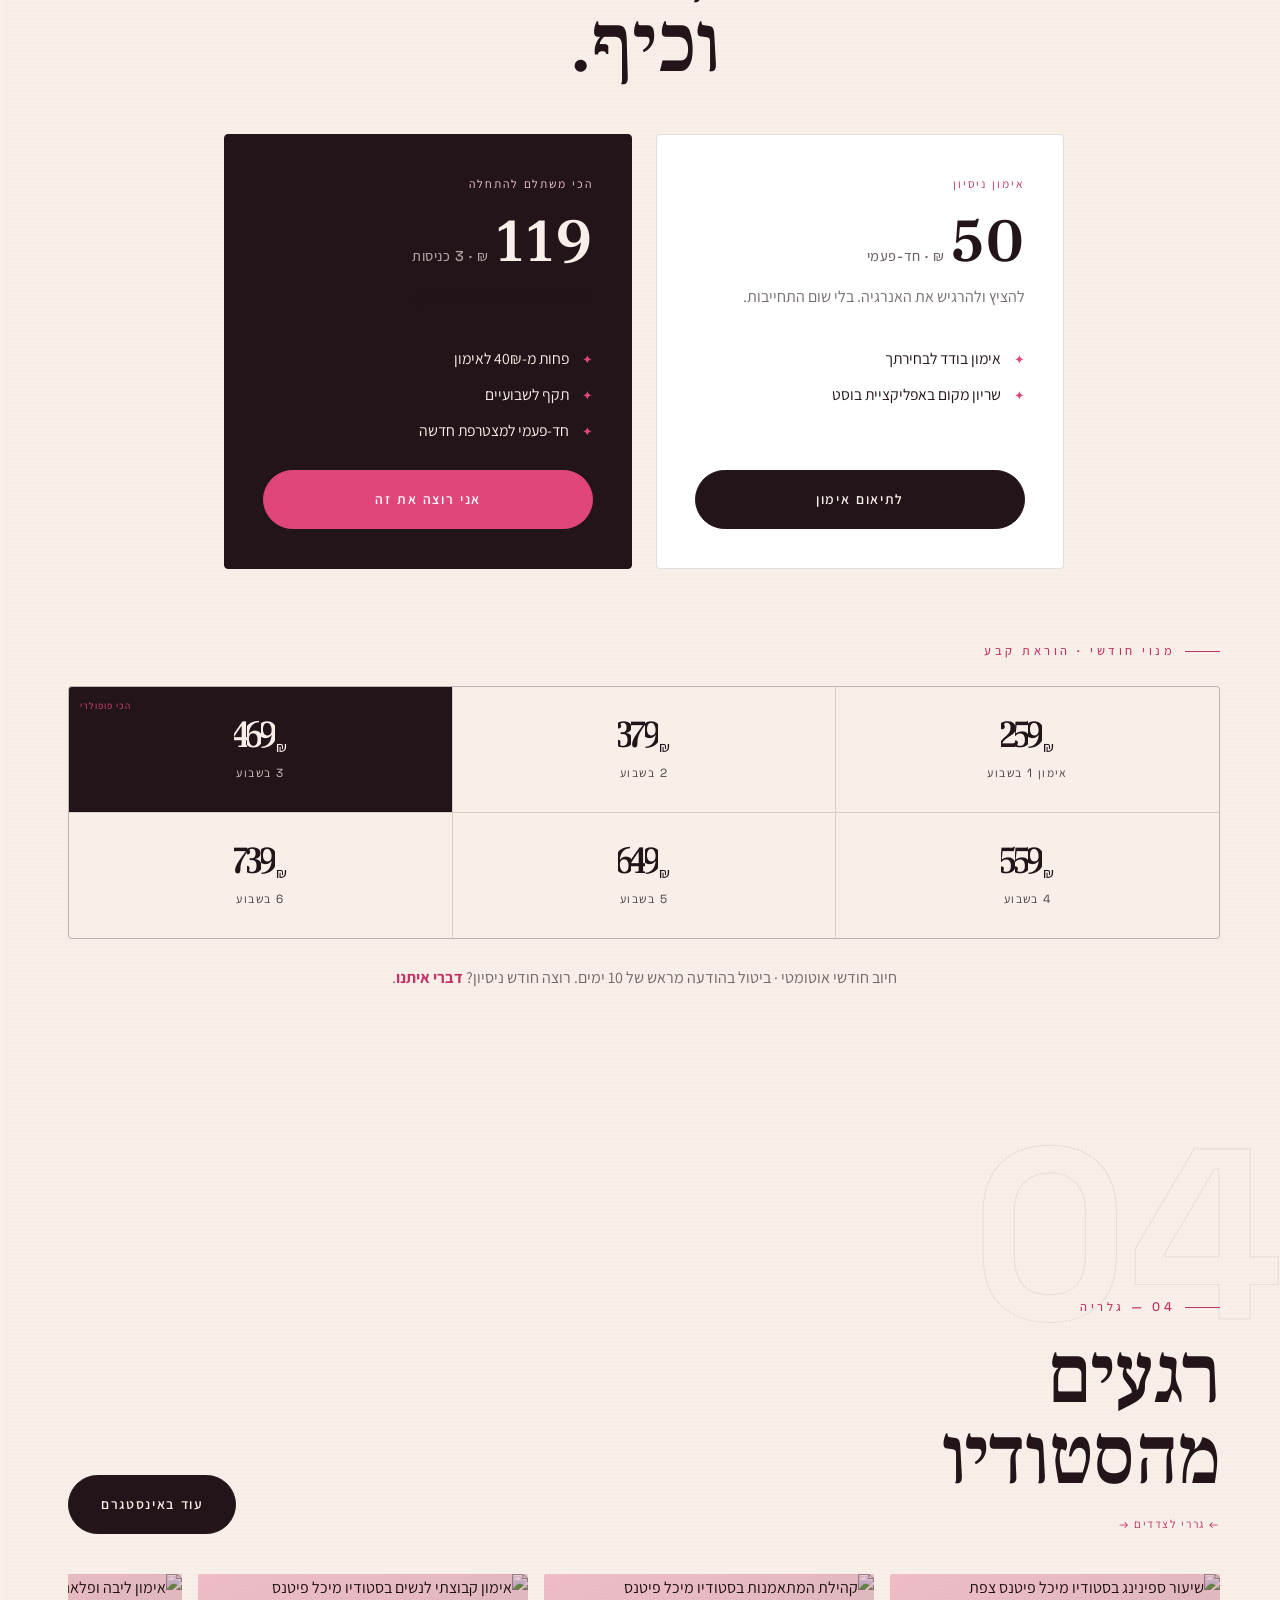
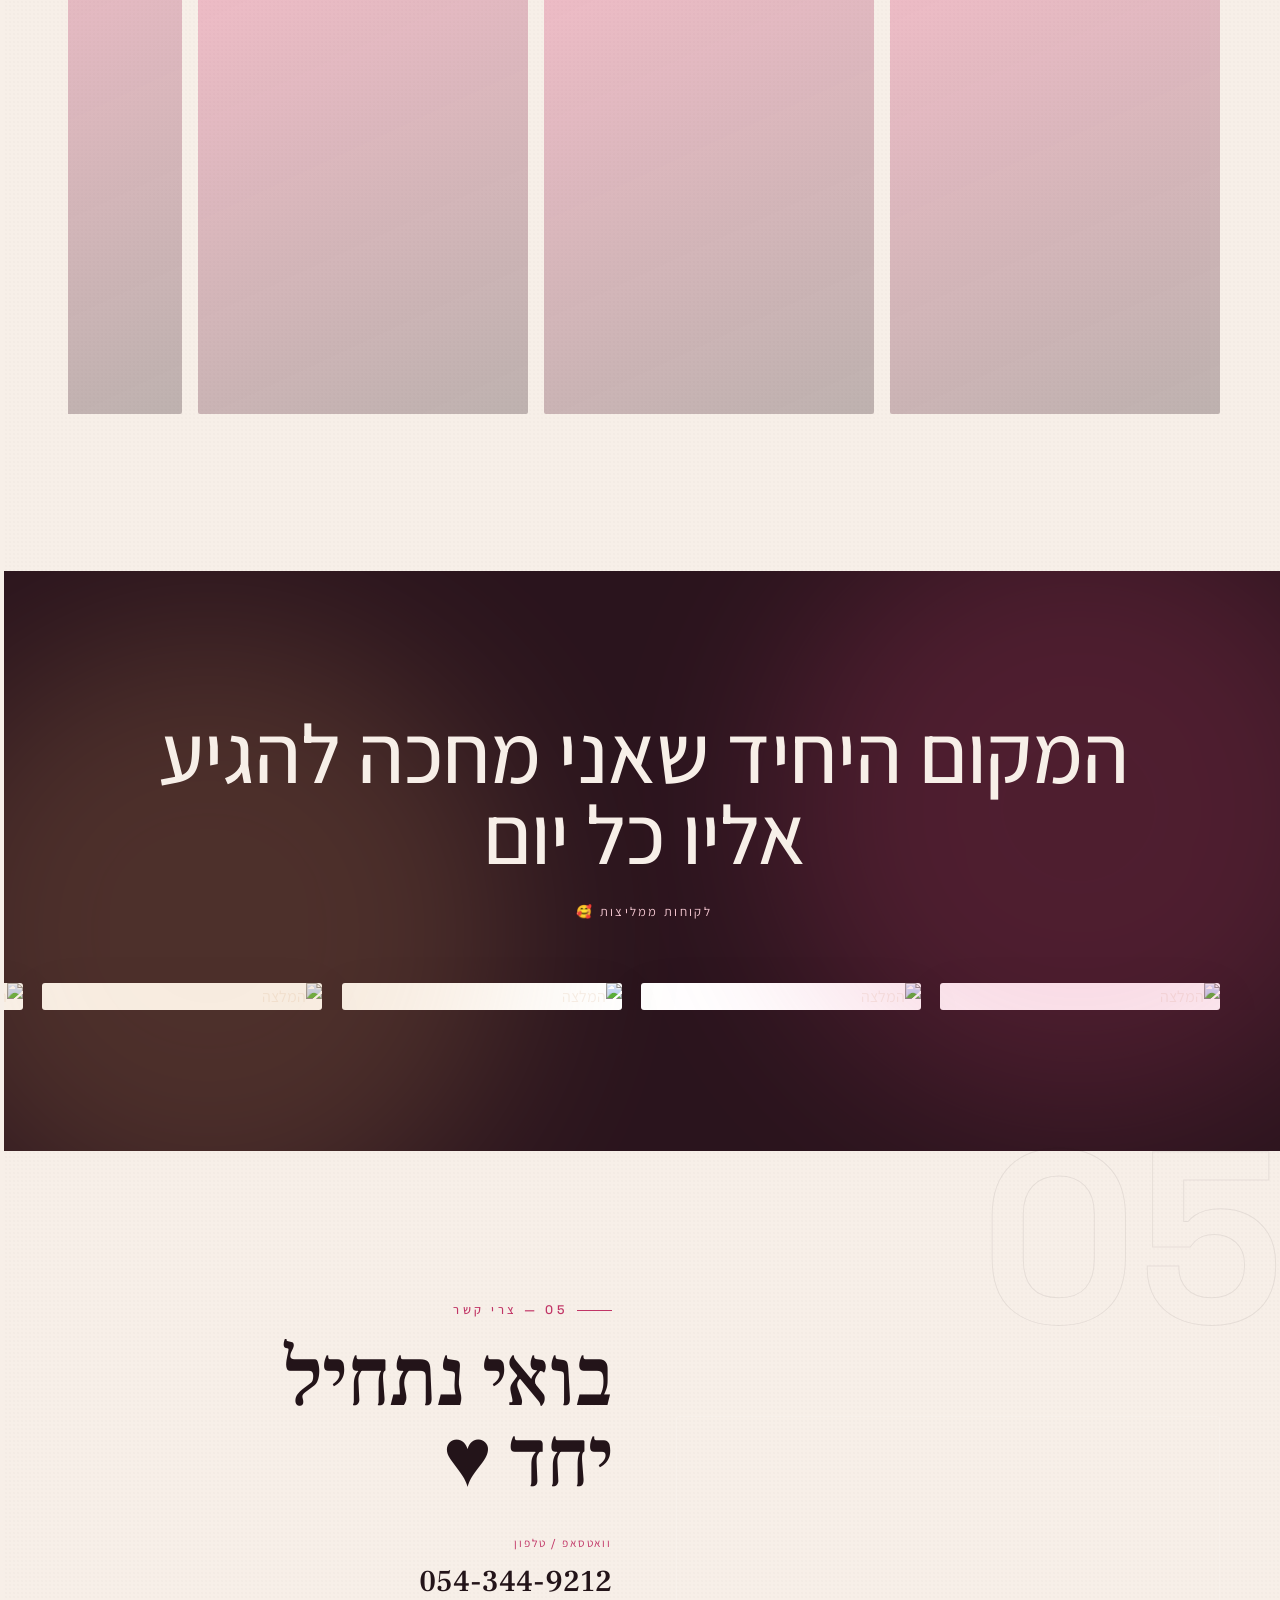
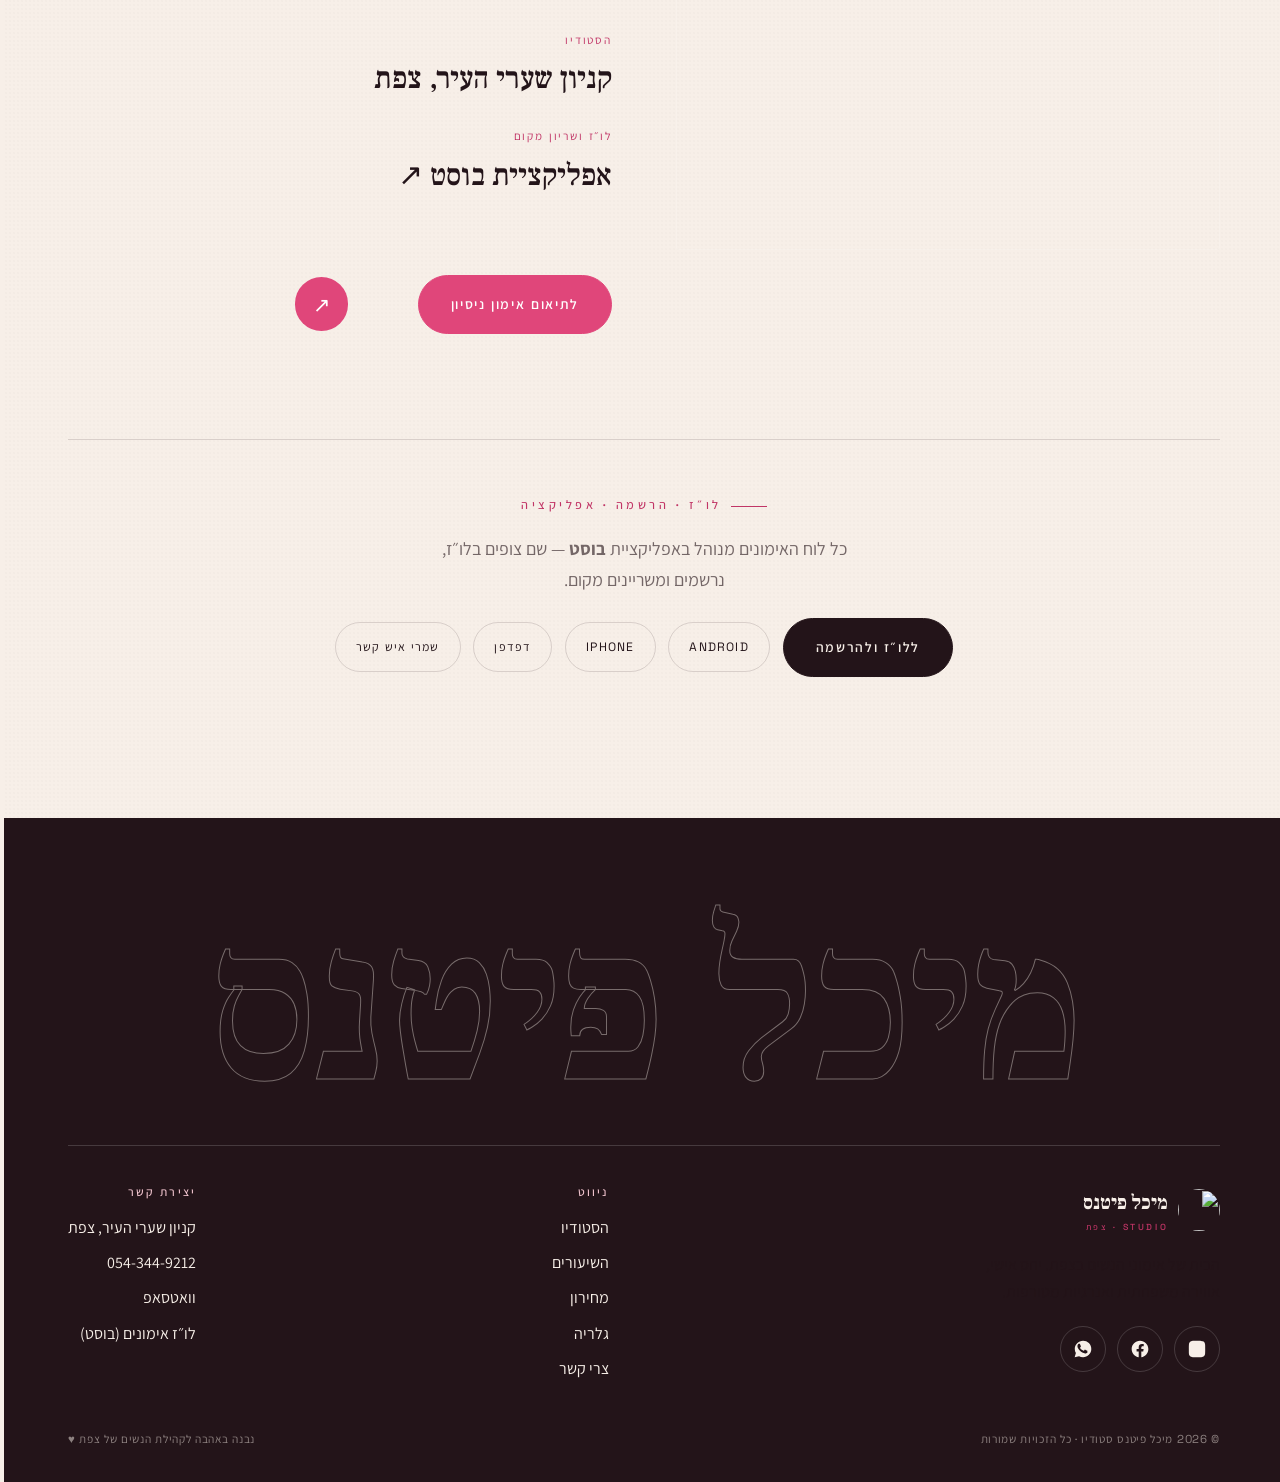
==== commit 49d5107c: "Put the autoplay videos ON the class rows (not a separate section) Feedback: the small autoplay vide" ====
--- a/index.html
+++ b/index.html
@@ -4,7 +4,7 @@
 <meta charset="utf-8">
 <meta name="viewport" content="width=device-width,initial-scale=1,viewport-fit=cover">
 <title>מיכל פיטנס סטודיו · אימוני נשים בצפת | ספינינג · קיקבוקס · יוגה · קנגו ג׳אמפ</title>
-<meta name="description" content="סטודיו מיכל פיטנס — הבית של אימוני הנשים בצפת. ספינינג, קיקבוקס, פונקציונלי, קנגו ג׳אמפ, יוגה, חיטוב וקבוצת ריצה, ביחס אישי ובאווירה משפחתית. כרטיסיית ניסיון: 3 אימונים ב-119₪.">
+<meta name="description" content="סטודיו מיכל פיטנס — הבית של אימוני הנשים בצפת. קיקבוקס, ספינינג, פילאטיס, עיצוב וחיטוב, כוח ו-HIIT, פונקציונלי, קנגו ג׳אמפ, יוגה, TRX, זומבה וקבוצת ריצה — ביחס אישי ובאווירה משפחתית. כרטיסיית ניסיון: 3 אימונים ב-119₪.">
 <meta name="robots" content="index,follow,max-image-preview:large,max-snippet:-1">
 <link rel="canonical" href="https://michalfitness.totalh.net/">
 <meta name="author" content="מיכל רייכר · Michal Fitness Studio">
@@ -14,13 +14,13 @@
 <meta property="og:site_name" content="מיכל פיטנס סטודיו">
 <meta property="og:url" content="https://michalfitness.totalh.net/">
 <meta property="og:title" content="מיכל פיטנס סטודיו · אימוני נשים בצפת">
-<meta property="og:description" content="המשפחה הכי חזקה בצפון. 7 סוגי אימונים, יחס אישי ואווירה משפחתית. כרטיסיית ניסיון: 3 אימונים ב-119₪.">
+<meta property="og:description" content="המשפחה הכי חזקה בצפון. 11 סוגי אימונים, יחס אישי ואווירה משפחתית. כרטיסיית ניסיון: 3 אימונים ב-119₪.">
 <meta property="og:image" content="https://michalfitness.totalh.net/assets/img/gallery/a8.jpg">
 <meta property="og:image:alt" content="שיעור ספינינג בסטודיו מיכל פיטנס בצפת">
 <meta property="og:locale" content="he_IL">
 <meta name="twitter:card" content="summary_large_image">
 <meta name="twitter:title" content="מיכל פיטנס סטודיו · אימוני נשים בצפת">
-<meta name="twitter:description" content="7 סוגי אימונים, יחס אישי ואווירה משפחתית. כרטיסיית ניסיון: 3 אימונים ב-119₪.">
+<meta name="twitter:description" content="11 סוגי אימונים, יחס אישי ואווירה משפחתית. כרטיסיית ניסיון: 3 אימונים ב-119₪.">
 <meta name="twitter:image" content="https://michalfitness.totalh.net/assets/img/gallery/a8.jpg">
 <link rel="preconnect" href="https://fonts.googleapis.com">
 <link rel="preconnect" href="https://fonts.gstatic.com" crossorigin>
@@ -32,7 +32,7 @@
 <link rel="manifest" href="site.webmanifest">
 <script type="application/ld+json">
 {"@context":"https://schema.org","@graph":[
-{"@type":["HealthClub","SportsActivityLocation","LocalBusiness"],"@id":"https://michalfitness.totalh.net/#studio","name":"מיכל פיטנס סטודיו","alternateName":"Michal Fitness Studio","url":"https://michalfitness.totalh.net/","image":["https://michalfitness.totalh.net/assets/img/gallery/a8.jpg","https://michalfitness.totalh.net/assets/img/michal.webp"],"description":"סטודיו אימונים לנשים בצפת — ספינינג, קיקבוקס, פונקציונלי, קנגו ג׳אמפ, יוגה, עיצוב וחיטוב וקבוצת ריצה. יחס אישי ואווירה משפחתית.","telephone":"+972543449212","priceRange":"₪₪","currenciesAccepted":"ILS","address":{"@type":"PostalAddress","streetAddress":"קניון שערי העיר, הגדוד השלישי","addressLocality":"צפת","addressRegion":"צפון","addressCountry":"IL"},"geo":{"@type":"GeoCoordinates","latitude":32.9686,"longitude":35.4889},"areaServed":[{"@type":"City","name":"צפת"},{"@type":"AdministrativeArea","name":"הגליל"}],"audience":{"@type":"PeopleAudience","suggestedGender":"female"},"founder":{"@id":"https://michalfitness.totalh.net/#michal"},"sameAs":["https://instagram.com/michal_fitness_studio","https://www.facebook.com/m.r.f.077"],"subjectOf":{"@type":"NewsArticle","headline":"הדרך ליהנות מכושר עוברת דרך מיכל פיטנס","url":"https://13tv.co.il/item/special/recommended/fitness/upjn3-2159949/","publisher":{"@type":"Organization","name":"ערוץ 13"}},"makesOffer":[{"@type":"Offer","name":"כרטיסיית ניסיון — 3 אימונים","price":"119","priceCurrency":"ILS","url":"https://michalfitness.totalh.net/#pricing"},{"@type":"Offer","name":"אימון ניסיון בודד","price":"50","priceCurrency":"ILS"},{"@type":"Offer","name":"מנוי חודשי","priceCurrency":"ILS","priceSpecification":{"@type":"PriceSpecification","minPrice":"259","maxPrice":"739","priceCurrency":"ILS"}}],"hasOfferCatalog":{"@type":"OfferCatalog","name":"שיעורים","itemListElement":[{"@type":"Offer","itemOffered":{"@type":"Service","name":"פונקציונלי"}},{"@type":"Offer","itemOffered":{"@type":"Service","name":"ספינינג"}},{"@type":"Offer","itemOffered":{"@type":"Service","name":"קיקבוקס"}},{"@type":"Offer","itemOffered":{"@type":"Service","name":"קנגו ג׳אמפ"}},{"@type":"Offer","itemOffered":{"@type":"Service","name":"יוגה"}},{"@type":"Offer","itemOffered":{"@type":"Service","name":"עיצוב וחיטוב"}},{"@type":"Offer","itemOffered":{"@type":"Service","name":"קבוצת ריצה"}}]}},
+{"@type":["HealthClub","SportsActivityLocation","LocalBusiness"],"@id":"https://michalfitness.totalh.net/#studio","name":"מיכל פיטנס סטודיו","alternateName":"Michal Fitness Studio","url":"https://michalfitness.totalh.net/","image":["https://michalfitness.totalh.net/assets/img/gallery/a8.jpg","https://michalfitness.totalh.net/assets/img/michal.webp"],"description":"סטודיו אימונים לנשים בצפת — קיקבוקס, ספינינג, פילאטיס, עיצוב וחיטוב, כוח ו-HIIT, פונקציונלי, קנגו ג׳אמפ, יוגה, TRX, זומבה וקבוצת ריצה. יחס אישי ואווירה משפחתית.","telephone":"+972543449212","priceRange":"₪₪","currenciesAccepted":"ILS","address":{"@type":"PostalAddress","streetAddress":"קניון שערי העיר, הגדוד השלישי","addressLocality":"צפת","addressRegion":"צפון","addressCountry":"IL"},"geo":{"@type":"GeoCoordinates","latitude":32.9686,"longitude":35.4889},"areaServed":[{"@type":"City","name":"צפת"},{"@type":"AdministrativeArea","name":"הגליל"}],"audience":{"@type":"PeopleAudience","suggestedGender":"female"},"founder":{"@id":"https://michalfitness.totalh.net/#michal"},"sameAs":["https://instagram.com/michal_fitness_studio","https://www.facebook.com/m.r.f.077"],"subjectOf":{"@type":"NewsArticle","headline":"הדרך ליהנות מכושר עוברת דרך מיכל פיטנס","url":"https://13tv.co.il/item/special/recommended/fitness/upjn3-2159949/","publisher":{"@type":"Organization","name":"ערוץ 13"}},"makesOffer":[{"@type":"Offer","name":"כרטיסיית ניסיון — 3 אימונים","price":"119","priceCurrency":"ILS","url":"https://michalfitness.totalh.net/#pricing"},{"@type":"Offer","name":"אימון ניסיון בודד","price":"50","priceCurrency":"ILS"},{"@type":"Offer","name":"מנוי חודשי","priceCurrency":"ILS","priceSpecification":{"@type":"PriceSpecification","minPrice":"259","maxPrice":"739","priceCurrency":"ILS"}}],"hasOfferCatalog":{"@type":"OfferCatalog","name":"שיעורים","itemListElement":[{"@type":"Offer","itemOffered":{"@type":"Service","name":"קיקבוקס"}},{"@type":"Offer","itemOffered":{"@type":"Service","name":"ספינינג"}},{"@type":"Offer","itemOffered":{"@type":"Service","name":"עיצוב וחיטוב"}},{"@type":"Offer","itemOffered":{"@type":"Service","name":"פילאטיס"}},{"@type":"Offer","itemOffered":{"@type":"Service","name":"אימון כוח משולב HIIT"}},{"@type":"Offer","itemOffered":{"@type":"Service","name":"פונקציונלי"}},{"@type":"Offer","itemOffered":{"@type":"Service","name":"קנגו ג׳אמפ"}},{"@type":"Offer","itemOffered":{"@type":"Service","name":"יוגה"}},{"@type":"Offer","itemOffered":{"@type":"Service","name":"TRX"}},{"@type":"Offer","itemOffered":{"@type":"Service","name":"זומבה"}},{"@type":"Offer","itemOffered":{"@type":"Service","name":"קבוצת ריצה"}}]}},
 {"@type":"Person","@id":"https://michalfitness.totalh.net/#michal","name":"מיכל רייכר","alternateName":"Michal Richer","jobTitle":"מאמנת כושר ומייסדת","worksFor":{"@id":"https://michalfitness.totalh.net/#studio"},"description":"מאמנת כושר ואמא לשלושה מצפת; ירדה בעצמה כ-40 ק״ג והפכה את המסע האישי לשיטת אימון לנשים, בדגש על נשים אחרי לידה.","sameAs":["https://instagram.com/michal_fitness_studio","https://www.facebook.com/m.r.f.077"]},
 {"@type":"WebSite","@id":"https://michalfitness.totalh.net/#website","url":"https://michalfitness.totalh.net/","name":"מיכל פיטנס סטודיו","inLanguage":"he-IL","publisher":{"@id":"https://michalfitness.totalh.net/#studio"}}
 ]}
@@ -77,7 +77,7 @@
 <!-- HERO -->
 <header class="hero" id="hero">
   <div class="hero__bg">
-    <video class="hero__vid" id="heroVid" poster="assets/video/hero-poster.jpg" autoplay muted loop playsinline preload="auto" aria-label="הסטודיו בתנועה"><source src="assets/video/hero.mp4" type="video/mp4"></video>
+    <video class="hero__vid" id="heroVid" poster="assets/video/hero-poster.jpg" autoplay muted loop playsinline preload="metadata" aria-label="הסטודיו בתנועה"><source src="assets/video/hero.mp4" type="video/mp4"></video>
   </div>
   <div class="hero__grain" id="heroGrain" aria-hidden="true"></div>
   <div class="hero__wash" id="heroWash" aria-hidden="true"></div>
@@ -101,8 +101,8 @@
 <!-- MARQUEE -->
 <div class="marquee" aria-hidden="true">
   <div class="marquee__track">
-    <span>פונקציונלי <b>✦</b> ספינינג <b>✦</b> קיקבוקס <b>✦</b> קנגו ג׳אמפ <b>✦</b> יוגה <b>✦</b> עיצוב וחיטוב <b>✦</b> קבוצת ריצה <b>✦</b>&nbsp;</span>
-    <span>פונקציונלי <b>✦</b> ספינינג <b>✦</b> קיקבוקס <b>✦</b> קנגו ג׳אמפ <b>✦</b> יוגה <b>✦</b> עיצוב וחיטוב <b>✦</b> קבוצת ריצה <b>✦</b>&nbsp;</span>
+    <span>קיקבוקס <b>✦</b> ספינינג <b>✦</b> עיצוב וחיטוב <b>✦</b> פילאטיס <b>✦</b> כוח · HIIT <b>✦</b> פונקציונלי <b>✦</b> קנגו ג׳אמפ <b>✦</b> יוגה <b>✦</b> TRX <b>✦</b> זומבה <b>✦</b> קבוצת ריצה <b>✦</b>&nbsp;</span>
+    <span>קיקבוקס <b>✦</b> ספינינג <b>✦</b> עיצוב וחיטוב <b>✦</b> פילאטיס <b>✦</b> כוח · HIIT <b>✦</b> פונקציונלי <b>✦</b> קנגו ג׳אמפ <b>✦</b> יוגה <b>✦</b> TRX <b>✦</b> זומבה <b>✦</b> קבוצת ריצה <b>✦</b>&nbsp;</span>
   </div>
 </div>
 
@@ -140,21 +140,50 @@
       <p class="lead muted" style="max-width:30ch;margin-top:1.4rem">משריפת קלוריות עוצמתית ועד שקט פנימי — יש לנו אימון בשבילך, בכל יום בשבוע.</p>
     </aside>
     <div class="cl-list reveal d1">
-      <a class="cl-row" href="https://wa.me/972543449212?text=היי מיכל! אני מעוניינת בשיעורי פונקציונלי 💪" target="_blank" rel="noopener" data-img="assets/img/gallery/a7.jpg"><span class="cl-row__n">01</span><span class="cl-row__thumb"><img src="assets/img/gallery/a7.jpg" alt="אימון פונקציונלי בסטודיו מיכל פיטנס"></span><span class="cl-row__name">פונקציונלי</span><span class="cl-row__tag">כוח · גוף מלא</span><span class="cl-row__arrow">↗</span></a>
-      <a class="cl-row" href="https://wa.me/972543449212?text=היי מיכל! אני מעוניינת בשיעורי ספינינג 💪" target="_blank" rel="noopener" data-img="assets/img/gallery/a8.jpg"><span class="cl-row__n">02</span><span class="cl-row__thumb"><img src="assets/img/gallery/a8.jpg" alt="שיעור ספינינג בסטודיו מיכל פיטנס צפת"></span><span class="cl-row__name">ספינינג</span><span class="cl-row__tag">קרדיו · אנרגיה</span><span class="cl-row__arrow">↗</span></a>
-      <a class="cl-row" href="https://wa.me/972543449212?text=היי מיכל! אני מעוניינת בשיעורי קיקבוקס 💪" target="_blank" rel="noopener" data-img="assets/img/michal.webp"><span class="cl-row__n">03</span><span class="cl-row__thumb"><img src="assets/img/michal.webp" alt="קיקבוקס בסטודיו מיכל פיטנס"></span><span class="cl-row__name">קיקבוקס</span><span class="cl-row__tag">עוצמה · פריקת סטרס</span><span class="cl-row__arrow">↗</span></a>
-      <a class="cl-row" href="https://wa.me/972543449212?text=היי מיכל! אני מעוניינת בשיעורי קנגו ג׳אמפ 💪" target="_blank" rel="noopener" data-img="assets/img/gallery/a6.jpg"><span class="cl-row__n">04</span><span class="cl-row__thumb"><img src="assets/img/gallery/a6.jpg" alt="אימון קנגו ג׳אמפ בסטודיו מיכל פיטנס"></span><span class="cl-row__name">קנגו ג׳אמפ</span><span class="cl-row__tag">כיף · קל למפרקים</span><span class="cl-row__arrow">↗</span></a>
-      <a class="cl-row" href="https://wa.me/972543449212?text=היי מיכל! אני מעוניינת בשיעורי יוגה 💪" target="_blank" rel="noopener" data-img="assets/img/gallery/a11.jpg"><span class="cl-row__n">05</span><span class="cl-row__thumb"><img src="assets/img/gallery/a11.jpg" alt="יוגה ומתיחות בסטודיו מיכל פיטנס"></span><span class="cl-row__name">יוגה</span><span class="cl-row__tag">איזון · גמישות</span><span class="cl-row__arrow">↗</span></a>
-      <a class="cl-row" href="https://wa.me/972543449212?text=היי מיכל! אני מעוניינת בשיעורי עיצוב וחיטוב 💪" target="_blank" rel="noopener" data-img="assets/img/gallery/a3.jpg"><span class="cl-row__n">06</span><span class="cl-row__thumb"><img src="assets/img/gallery/a3.jpg" alt="אימון עיצוב וחיטוב בסטודיו מיכל פיטנס"></span><span class="cl-row__name">עיצוב וחיטוב</span><span class="cl-row__tag">חיטוב · ליבה</span><span class="cl-row__arrow">↗</span></a>
-      <a class="cl-row" href="https://wa.me/972543449212?text=היי מיכל! אני מעוניינת בקבוצת הריצה 💪" target="_blank" rel="noopener" data-img="assets/img/gallery/a13.jpg"><span class="cl-row__n">07</span><span class="cl-row__thumb"><img src="assets/img/gallery/a13.jpg" alt="קבוצת ריצה בנופי צפת"></span><span class="cl-row__name">קבוצת ריצה</span><span class="cl-row__tag">סיבולת · אוויר פתוח</span><span class="cl-row__arrow">↗</span></a>
-    </div>
-  </div>
-</section>
-<div class="cl-preview" aria-hidden="true"><img src="" alt=""></div>
+      <a class="cl-row cl-row--video" href="https://wa.me/972543449212?text=היי מיכל! אני מעוניינת בשיעורי קיקבוקס 💪" target="_blank" rel="noopener" data-img="assets/video/kickbox-poster.jpg"><span class="cl-row__n">01</span><span class="cl-row__thumb"><video data-clip muted loop playsinline preload="none" poster="assets/video/kickbox-poster.jpg" aria-label="סרטון אימון קיקבוקס"><source src="assets/video/kickbox.mp4" type="video/mp4"></video></span><span class="cl-row__name">קיקבוקס</span><span class="cl-row__tag">עוצמה · פריקת סטרס</span><span class="cl-row__arrow">↗</span></a>
+      <a class="cl-row cl-row--video" href="https://wa.me/972543449212?text=היי מיכל! אני מעוניינת בשיעורי ספינינג 💪" target="_blank" rel="noopener" data-img="assets/video/spinning-poster.jpg"><span class="cl-row__n">02</span><span class="cl-row__thumb"><video data-clip muted loop playsinline preload="none" poster="assets/video/spinning-poster.jpg" aria-label="סרטון אימון ספינינג"><source src="assets/video/spinning.mp4" type="video/mp4"></video></span><span class="cl-row__name">ספינינג</span><span class="cl-row__tag">קרדיו · אנרגיה</span><span class="cl-row__arrow">↗</span></a>
+      <a class="cl-row" href="https://wa.me/972543449212?text=היי מיכל! אני מעוניינת בשיעורי עיצוב וחיטוב 💪" target="_blank" rel="noopener" data-img="assets/img/gallery/a10.jpg"><span class="cl-row__n">03</span><span class="cl-row__thumb"><img src="assets/img/gallery/th/a10.jpg" alt="אימון עיצוב וחיטוב לנשים בסטודיו מיכל פיטנס" loading="lazy" decoding="async" width="64" height="64"></span><span class="cl-row__name">עיצוב וחיטוב</span><span class="cl-row__tag">חיטוב · ליבה</span><span class="cl-row__arrow">↗</span></a>
+      <a class="cl-row" href="https://wa.me/972543449212?text=היי מיכל! אני מעוניינת בשיעורי פילאטיס 💪" target="_blank" rel="noopener" data-img="assets/img/gallery/pilates.jpg"><span class="cl-row__n">04</span><span class="cl-row__thumb"><img src="assets/img/gallery/th/pilates.jpg" alt="שיעור פילאטיס עם טבעת וכדור בסטודיו מיכל פיטנס" loading="lazy" decoding="async" width="64" height="64"></span><span class="cl-row__name">פילאטיס</span><span class="cl-row__tag">ליבה · יציבה</span><span class="cl-row__arrow">↗</span></a>
+      <a class="cl-row" href="https://wa.me/972543449212?text=היי מיכל! אני מעוניינת באימון כוח משולב HIIT 💪" target="_blank" rel="noopener" data-img="assets/img/gallery/a4.jpg"><span class="cl-row__n">05</span><span class="cl-row__thumb"><img src="assets/img/gallery/th/a4.jpg" alt="אימון כוח משולב HIIT לנשים בסטודיו מיכל פיטנס" loading="lazy" decoding="async" width="64" height="64"></span><span class="cl-row__name">כוח · HIIT</span><span class="cl-row__tag">כוח · שריפה</span><span class="cl-row__arrow">↗</span></a>
+      <a class="cl-row" href="https://wa.me/972543449212?text=היי מיכל! אני מעוניינת בשיעורי פונקציונלי 💪" target="_blank" rel="noopener" data-img="assets/img/gallery/a7.jpg"><span class="cl-row__n">06</span><span class="cl-row__thumb"><img src="assets/img/gallery/th/a7.jpg" alt="אימון פונקציונלי וליבה בסטודיו מיכל פיטנס" loading="lazy" decoding="async" width="64" height="64"></span><span class="cl-row__name">פונקציונלי</span><span class="cl-row__tag">כוח · גוף מלא</span><span class="cl-row__arrow">↗</span></a>
+      <a class="cl-row" href="https://wa.me/972543449212?text=היי מיכל! אני מעוניינת בשיעורי קנגו ג׳אמפ 💪" target="_blank" rel="noopener" data-img="assets/img/gallery/kangoo.jpg"><span class="cl-row__n">07</span><span class="cl-row__thumb"><img src="assets/img/gallery/th/kangoo.jpg" alt="אימון קנגו ג׳אמפ עם נעלי קפיצה בסטודיו מיכל פיטנס" loading="lazy" decoding="async" width="64" height="64"></span><span class="cl-row__name">קנגו ג׳אמפ</span><span class="cl-row__tag">כיף · קל למפרקים</span><span class="cl-row__arrow">↗</span></a>
+      <a class="cl-row" href="https://wa.me/972543449212?text=היי מיכל! אני מעוניינת בשיעורי יוגה 💪" target="_blank" rel="noopener" data-img="assets/img/gallery/a6.jpg"><span class="cl-row__n">08</span><span class="cl-row__thumb"><img src="assets/img/gallery/th/a6.jpg" alt="יוגה ומתיחות בסטודיו מיכל פיטנס" loading="lazy" decoding="async" width="64" height="64"></span><span class="cl-row__name">יוגה</span><span class="cl-row__tag">איזון · גמישות</span><span class="cl-row__arrow">↗</span></a>
+      <a class="cl-row" href="https://wa.me/972543449212?text=היי מיכל! אני מעוניינת בשיעורי TRX 💪" target="_blank" rel="noopener" data-img="assets/img/gallery/trx.jpg"><span class="cl-row__n">09</span><span class="cl-row__thumb"><img src="assets/img/gallery/th/trx.jpg" alt="אימון TRX ברצועות תליה בסטודיו מיכל פיטנס" loading="lazy" decoding="async" width="64" height="64"></span><span class="cl-row__name">TRX</span><span class="cl-row__tag">מתח גוף · core</span><span class="cl-row__arrow">↗</span></a>
+      <a class="cl-row" href="https://wa.me/972543449212?text=היי מיכל! אני מעוניינת בשיעורי זומבה 💪" target="_blank" rel="noopener" data-img="assets/img/gallery/zumba.jpg"><span class="cl-row__n">10</span><span class="cl-row__thumb"><img src="assets/img/gallery/th/zumba.jpg" alt="שיעור זומבה לנשים בסטודיו מיכל פיטנס" loading="lazy" decoding="async" width="64" height="64"></span><span class="cl-row__name">זומבה</span><span class="cl-row__tag">ריקוד · קרדיו</span><span class="cl-row__arrow">↗</span></a>
+      <a class="cl-row" href="https://wa.me/972543449212?text=היי מיכל! אני מעוניינת בקבוצת הריצה 💪" target="_blank" rel="noopener" data-img="assets/img/gallery/a13.jpg"><span class="cl-row__n">11</span><span class="cl-row__thumb"><img src="assets/img/gallery/th/a13.jpg" alt="קבוצת ריצת זריחה בנופי צפת — מיכל פיטנס" loading="lazy" decoding="async" width="64" height="64"></span><span class="cl-row__name">קבוצת ריצה</span><span class="cl-row__tag">סיבולת · אוויר פתוח</span><span class="cl-row__arrow">↗</span></a>
+    </div>
+  </div>
+</section>
+<!-- STUDIO IN MOTION -->
+<section class="sec dark reels" id="reels">
+  <div class="aurora" aria-hidden="true"></div>
+  <span class="ghost" aria-hidden="true">✦</span>
+  <div class="wrap">
+    <div class="reels__head reveal">
+      <span class="kicker">הסטודיו בתנועה</span>
+      <h2 class="display" style="margin-top:1rem">ככה זה נראה<br>אצלנו ✦</h2>
+      <p class="lead muted" style="max-width:32ch;margin-top:1.2rem">דקה בסטודיו שווה אלף מילים. הצצה אמיתית לאנרגיות, לקהילה ולאימונים — בלי פילטרים.</p>
+    </div>
+    <div class="reels__grid reveal d1">
+      <figure class="reel reel--lg">
+        <div class="reel__frame"><video data-reel poster="assets/video/reel-poster.jpg" muted loop playsinline preload="none" aria-label="סרטון הסטודיו — סיור בכל סוגי האימונים"><source src="assets/video/studio-reel.mp4" type="video/mp4"></video><span class="reel__tag">כל האימונים</span></div>
+        <figcaption><b>סיור בסטודיו</b><span>טעימה מכל סוגי השיעורים — קיקבוקס, פילאטיס, ספינינג, קנגו, יוגה ועוד.</span></figcaption>
+      </figure>
+      <figure class="reel">
+        <div class="reel__frame"><video data-reel poster="assets/video/kickbox-poster.jpg" muted loop playsinline preload="none" aria-label="סרטון אימון קיקבוקס"><source src="assets/video/kickbox.mp4" type="video/mp4"></video><span class="reel__tag">קיקבוקס</span></div>
+        <figcaption><b>קיקבוקס</b><span>אגרוף, אירובי ועבודת ישבן ורגליים בקצב גבוה — שורף קלוריות ומפרק סטרס, ומסיים בחיטוב ליבה.</span></figcaption>
+      </figure>
+      <figure class="reel">
+        <div class="reel__frame"><video data-reel poster="assets/video/spinning-poster.jpg" muted loop playsinline preload="none" aria-label="סרטון אימון ספינינג"><source src="assets/video/spinning.mp4" type="video/mp4"></video><span class="reel__tag">ספינינג</span></div>
+        <figcaption><b>ספינינג</b><span>רכיבה בקצבים משתנים ומוזיקה מקפיצה — כל אחת בקצב שלה, מחזק רגליים וישבן ומשחרר את הראש.</span></figcaption>
+      </figure>
+    </div>
+  </div>
+</section>
 
 <!-- STATS -->
 <section class="stats reveal" aria-label="מספרים">
-  <div class="stat"><div class="stat__num"><span data-count="7">0</span></div><div class="stat__lbl">סוגי אימונים</div></div>
+  <div class="stat"><div class="stat__num"><span data-count="11">0</span></div><div class="stat__lbl">סוגי אימונים</div></div>
   <div class="stat"><div class="stat__num">₪<span data-count="119">0</span></div><div class="stat__lbl">כרטיסיית ניסיון</div></div>
   <div class="stat"><div class="stat__num"><span data-count="100">0</span>%</div><div class="stat__lbl">אווירה נשית</div></div>
   <div class="stat"><div class="stat__num">∞</div><div class="stat__lbl">אנרגיה</div></div>
@@ -216,7 +245,7 @@
       <a href="assets/img/gallery/a11.jpg" data-lb><img src="assets/img/gallery/a11.jpg" alt="אימון חיטוב על מזרן בסטודיו מיכל פיטנס" loading="lazy"></a>
       <a href="assets/img/gallery/a13.jpg" data-lb><img src="assets/img/gallery/a13.jpg" alt="שקיעה בנופי צפת — קבוצת הריצה של מיכל פיטנס" loading="lazy"></a>
       <a href="assets/img/gallery/a3.jpg" data-lb><img src="assets/img/gallery/a3.jpg" alt="קטלבלס וציוד בסטודיו מיכל פיטנס" loading="lazy"></a>
-      <a href="assets/img/gallery/a6.jpg" data-lb><img src="assets/img/gallery/a6.jpg" alt="חלל הסטודיו של מיכל פיטנס בצפת" loading="lazy"></a>
+      <a href="assets/img/gallery/pilates.jpg" data-lb><img src="assets/img/gallery/pilates.jpg" alt="שיעור פילאטיס עם טבעת וכדור בסטודיו מיכל פיטנס" loading="lazy"></a>
     </div>
   </div>
 </section>
@@ -318,8 +347,20 @@
 <div class="etabs" aria-label="קיצורי דרך">
   <a class="etab etab--rose" style="--i:0" href="https://wa.me/972543449212?text=היי מיכל! אני מעוניינת בכרטיסיית ניסיון – 3 אימונים 💪" target="_blank" rel="noopener">הצטרפי</a>
   <a class="etab etab--ink" style="--i:1" href="#pricing">מחירון</a>
-  <a class="etab etab--gold" style="--i:2" href="https://new.boostapp.co.il/online.php?CreateCode=6183e7733984c1636034419126205568134455126183e77339871" target="_blank" rel="noopener">לו״ז</a>
+  <a class="etab etab--gold" id="schedTab" style="--i:2" href="https://new.boostapp.co.il/online.php?CreateCode=6183e7733984c1636034419126205568134455126183e77339871" target="_blank" rel="noopener">לו״ז</a>
 </div>
+
+<!-- LIVE SCHEDULE DRAWER (pulled from the לו״ז ribbon tab) -->
+<div class="sched-scrim" id="schedScrim"></div>
+<aside class="sched" id="sched" aria-hidden="true" aria-label="לוח אימונים חי">
+  <button class="sched__x" aria-label="סגירה">&times;</button>
+  <div class="sched__head"><span class="kicker">לוח אימונים · חי</span><h3 id="schedNowTitle">לוח האימונים</h3></div>
+  <div class="sched__now" id="schedNow"></div>
+  <div id="schedToday"></div>
+  <button class="sched__more" id="schedMore">כל השבוע ↓</button>
+  <div class="sched__week" id="schedWeek" hidden></div>
+  <a class="btn btn--rose sched__book" id="schedBook" href="https://new.boostapp.co.il/online.php?CreateCode=6183e7733984c1636034419126205568134455126183e77339871" target="_blank" rel="noopener">לשריון מקום באפליקציה ↗</a>
+</aside>
 
 <!-- FLOATING WHATSAPP -->
 <a class="wa" href="https://wa.me/972543449212?text=היי מיכל! אני מעוניינת לשמוע פרטים 💪" target="_blank" rel="noopener" aria-label="וואטסאפ">
--- a/assets/css/app.css
+++ b/assets/css/app.css
@@ -197,7 +197,11 @@
 .cl-row__name{font-family:var(--serif);font-weight:500;font-size:clamp(1.8rem,5.5vw,4.2rem);line-height:1;
   transition:transform .45s var(--ease),color .3s;flex:1}
 .cl-row__tag{font-family:var(--mono);font-size:.72rem;letter-spacing:.14em;text-transform:uppercase;color:var(--blush);opacity:.8}
-.cl-row__thumb{display:none}
+.cl-row__thumb{display:block;width:clamp(60px,7.5vw,104px);height:clamp(60px,7.5vw,104px);flex:0 0 auto;
+  border-radius:14px;overflow:hidden;position:relative;background:#1c1116;box-shadow:0 8px 22px rgba(42,20,29,.35)}
+.cl-row__thumb img,.cl-row__thumb video{width:100%;height:100%;object-fit:cover;display:block}
+.cl-row--video .cl-row__thumb::after{content:"►";position:absolute;inset-block-end:5px;inset-inline-end:7px;z-index:2;
+  font-size:.62rem;line-height:1;color:#fff;opacity:.95;text-shadow:0 1px 5px rgba(0,0,0,.7);pointer-events:none}
 .cl-row__arrow{font-family:var(--mono);opacity:0;transform:translateX(-10px);transition:.4s var(--ease);color:var(--rose)}
 @media(hover:hover){
   .cl-row:hover{padding-inline-start:1.4rem}
@@ -211,8 +215,7 @@
 /* mobile: inline thumbs, tappable */
 @media(hover:none),(max-width:760px){
   .cl-row{gap:1rem}
-  .cl-row__thumb{display:block;width:64px;height:64px;flex:0 0 64px;border-radius:50%;overflow:hidden}
-  .cl-row__thumb img{width:100%;height:100%;object-fit:cover}
+  .cl-row__thumb{width:68px;height:68px;flex:0 0 68px}
   .cl-row__name{font-size:clamp(1.5rem,7vw,2.2rem)}
   .cl-row__arrow{opacity:1;transform:none}
 }
@@ -550,8 +553,79 @@
   .hero__cta .btn{width:100%}
 }
 
+/* ============================================================
+   LIVE SCHEDULE DRAWER — pulled from the לו״ז ribbon tab
+   ============================================================ */
+.etab{position:relative}
+.etab.live::after{content:"";position:absolute;top:6px;inset-inline-end:6px;width:9px;height:9px;border-radius:50%;
+  background:#fff;box-shadow:0 0 0 2px var(--gold);animation:soundPulse 1.6s ease-in-out infinite}
+.sched-scrim{position:fixed;inset:0;z-index:94;background:rgba(20,10,14,.55);backdrop-filter:blur(2px);
+  opacity:0;visibility:hidden;transition:opacity .35s,visibility .35s}
+body.sched-open .sched-scrim{opacity:1;visibility:visible}
+.sched{position:fixed;top:0;bottom:0;left:0;z-index:95;width:min(380px,90vw);
+  background:linear-gradient(180deg,var(--wine),var(--ink));color:var(--paper);
+  box-shadow:20px 0 60px rgba(0,0,0,.5);transform:translateX(-100%);visibility:hidden;
+  transition:transform .55s var(--ease-out),visibility 0s linear .55s;
+  display:flex;flex-direction:column;overflow-y:auto;overscroll-behavior:contain;padding-bottom:1.4rem}
+body.sched-open .sched{transform:translateX(0);visibility:visible;transition:transform .55s var(--ease-out),visibility 0s}
+.sched__x{position:absolute;top:.8rem;inset-inline-end:.9rem;width:40px;height:40px;border:0;border-radius:50%;
+  background:rgba(255,255,255,.1);color:var(--paper);font-size:1.7rem;line-height:1;cursor:pointer;z-index:2}
+.sched__head{padding:1.7rem 1.4rem .4rem}
+.sched__head .kicker{color:var(--blush)}
+.sched__head h3{font-family:var(--serif);font-weight:500;font-size:1.7rem;margin:.45rem 0 0;color:#fff}
+.sched__now{margin:.9rem 1.4rem 1rem;border-radius:16px;padding:1rem 1.1rem;background:rgba(255,255,255,.06);border:1px solid var(--line-light)}
+.sched__now.live{background:var(--rose);border-color:var(--rose)}
+.sched__now .lbl{font-family:var(--mono);font-size:.66rem;letter-spacing:.16em;text-transform:uppercase;display:flex;align-items:center;gap:.45rem;color:var(--blush)}
+.sched__now.live .lbl{color:#fff}
+.sched__now .dot{width:8px;height:8px;border-radius:50%;background:#fff;animation:soundPulse 1.6s ease-in-out infinite}
+.sched__now .cls{font-family:var(--serif);font-size:1.45rem;font-weight:500;line-height:1.1;margin-top:.4rem;color:#fff}
+.sched__now .meta{font-family:var(--mono);font-size:.78rem;letter-spacing:.03em;margin-top:.35rem;opacity:.9}
+.sched__sub{font-family:var(--mono);font-size:.7rem;letter-spacing:.14em;text-transform:uppercase;color:var(--blush);padding:.5rem 1.4rem .2rem}
+.sched__list{list-style:none;margin:0;padding:0 1.4rem}
+.sched-item{display:flex;align-items:baseline;gap:.7rem;padding:.7rem 0;border-bottom:1px solid var(--line-light)}
+.sched-item .t{font-family:var(--mono);font-weight:600;font-size:.92rem;min-width:3.4em;color:var(--gold)}
+.sched-item .n{flex:1;font-weight:600;line-height:1.25}
+.sched-item .w{font-size:.74rem;opacity:.7;white-space:nowrap}
+.sched-item.past{opacity:.38}
+.sched-item.now{background:rgba(224,70,122,.16);margin-inline:-.6rem;padding-inline:.6rem;border-radius:8px;border-bottom-color:transparent}
+.sched-item.now .t,.sched-item.now .n{color:#fff}
+.sched-item.next .t{color:var(--rose)}
+.sched__more{margin:1.1rem 1.4rem 0;background:none;border:1px solid var(--line-light);color:var(--paper);
+  border-radius:999px;padding:.7rem;font-family:var(--mono);font-size:.74rem;letter-spacing:.12em;cursor:pointer;width:calc(100% - 2.8rem)}
+.sched__day{margin-top:1rem}
+.sched__day h4{font-family:var(--mono);font-size:.72rem;letter-spacing:.14em;color:var(--blush);margin:0 0 .2rem;text-transform:uppercase}
+.sched__book{margin:1.3rem 1.4rem .2rem;text-align:center}
+@media(prefers-reduced-motion:reduce){.sched{transition:none}.sched__now .dot,.etab.live::after{animation:none}}
+
 /* contextual cursor label */
 .cursor__label{position:absolute;inset:0;display:grid;place-items:center;font-family:var(--mono);font-size:.6rem;
   letter-spacing:.08em;text-transform:uppercase;color:#fff;opacity:0;transition:opacity .2s;white-space:nowrap;pointer-events:none}
 .cursor.labeled{mix-blend-mode:normal;background:var(--rose);border-color:var(--rose);width:76px;height:76px}
 .cursor.labeled .cursor__label{opacity:1}
+
+/* ===== STUDIO IN MOTION (reels) ===== */
+.reels__head{max-width:60ch;margin-bottom:clamp(2rem,5vw,3.4rem)}
+.reels__grid{display:grid;gap:clamp(1.1rem,2.6vw,1.9rem);grid-template-columns:1fr}
+.reel{margin:0}
+.reel__frame{position:relative;overflow:hidden;border-radius:20px;aspect-ratio:16/9;background:#120a0e;
+  box-shadow:0 24px 60px rgba(42,20,29,.55);border:1px solid rgba(255,255,255,.08)}
+#reels{border-top:1px solid rgba(243,198,208,.12)}
+.reel__frame video{width:100%;height:100%;object-fit:cover;display:block}
+.reel--lg .reel__frame{aspect-ratio:9/16}
+.reel__tag{position:absolute;inset-block-end:.7rem;inset-inline-start:.7rem;z-index:2;font-family:var(--mono);
+  font-size:.64rem;letter-spacing:.12em;text-transform:uppercase;padding:.36em .8em;border-radius:999px;
+  background:rgba(20,10,14,.5);color:#fff;backdrop-filter:blur(6px);-webkit-backdrop-filter:blur(6px)}
+.reel figcaption{margin-top:.9rem}
+.reel figcaption b{font-family:var(--serif);font-weight:500;font-size:clamp(1.2rem,2.4vw,1.55rem);display:block;margin-bottom:.3rem}
+.reel figcaption span{display:block;color:var(--blush);opacity:.82;font-size:.86rem;line-height:1.55;max-width:44ch}
+@media(min-width:860px){
+  .reels__grid{grid-template-columns:minmax(280px,360px) 1fr;align-items:start}
+  .reel--lg{grid-row:span 2}
+}
+@media(max-width:859px){ .reel--lg{max-width:340px;margin-inline:auto} }
+/* under reduced-motion the reels get native controls — keep the corner tag off the control bar */
+@media(prefers-reduced-motion:reduce){ .reel__tag{display:none} }
+
+/* ===== visible keyboard focus (WCAG 2.4.7) — was missing site-wide ===== */
+:focus-visible{outline:2px solid var(--rose);outline-offset:3px;border-radius:4px}
+.dark :focus-visible,.hero :focus-visible,.etabs :focus-visible,.sched :focus-visible{outline-color:var(--blush)}
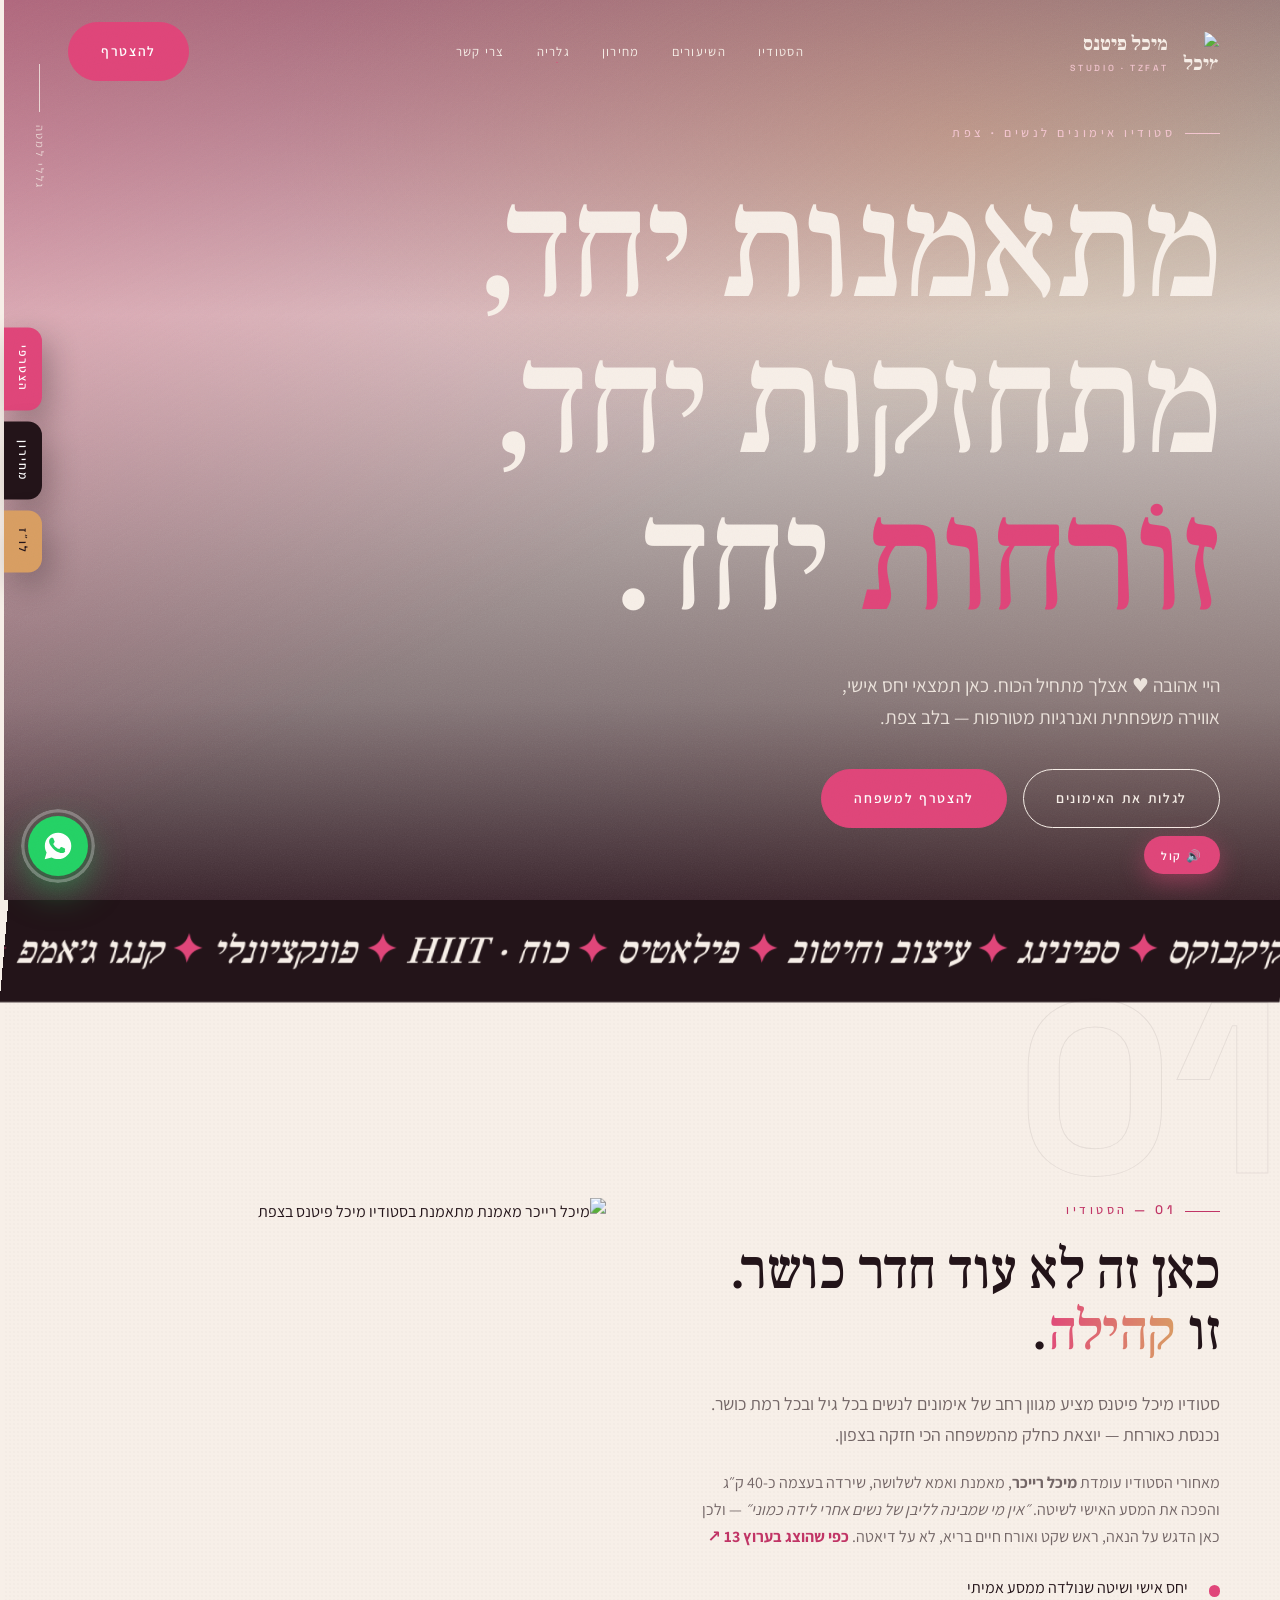
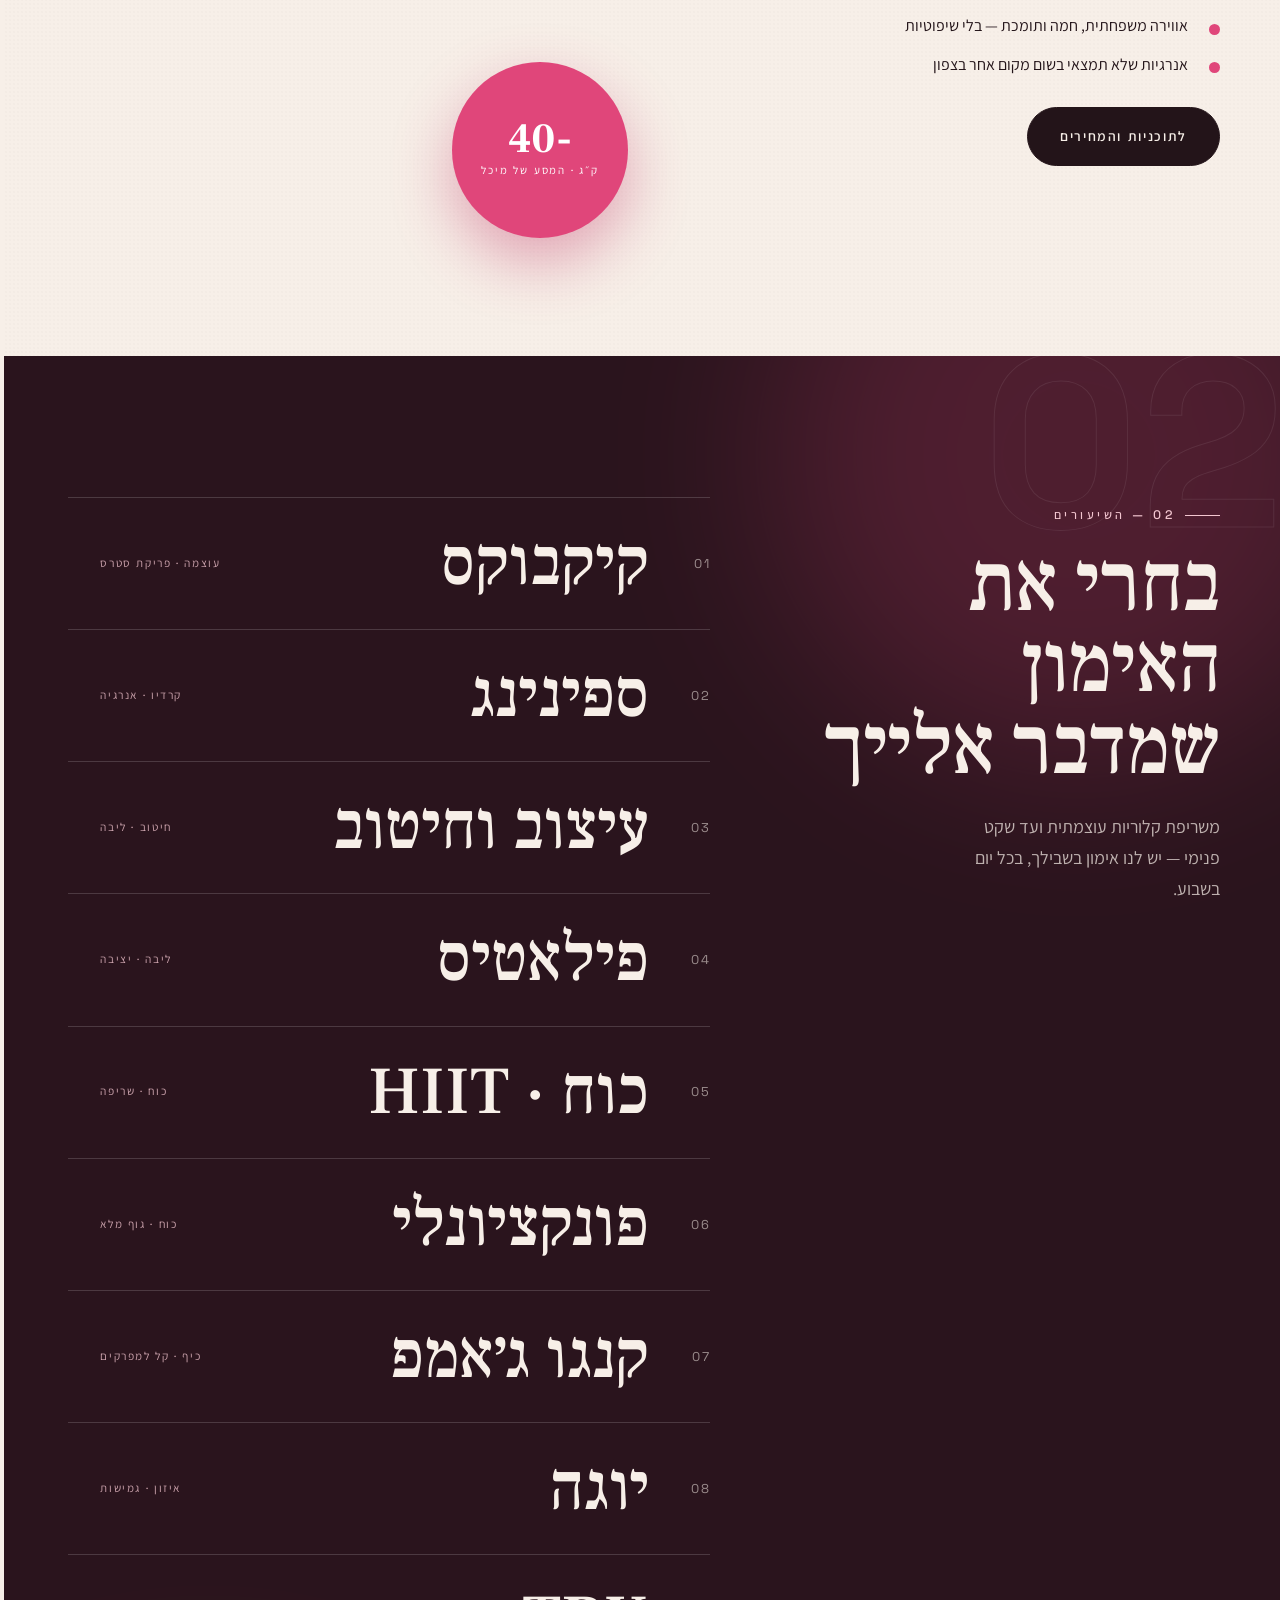
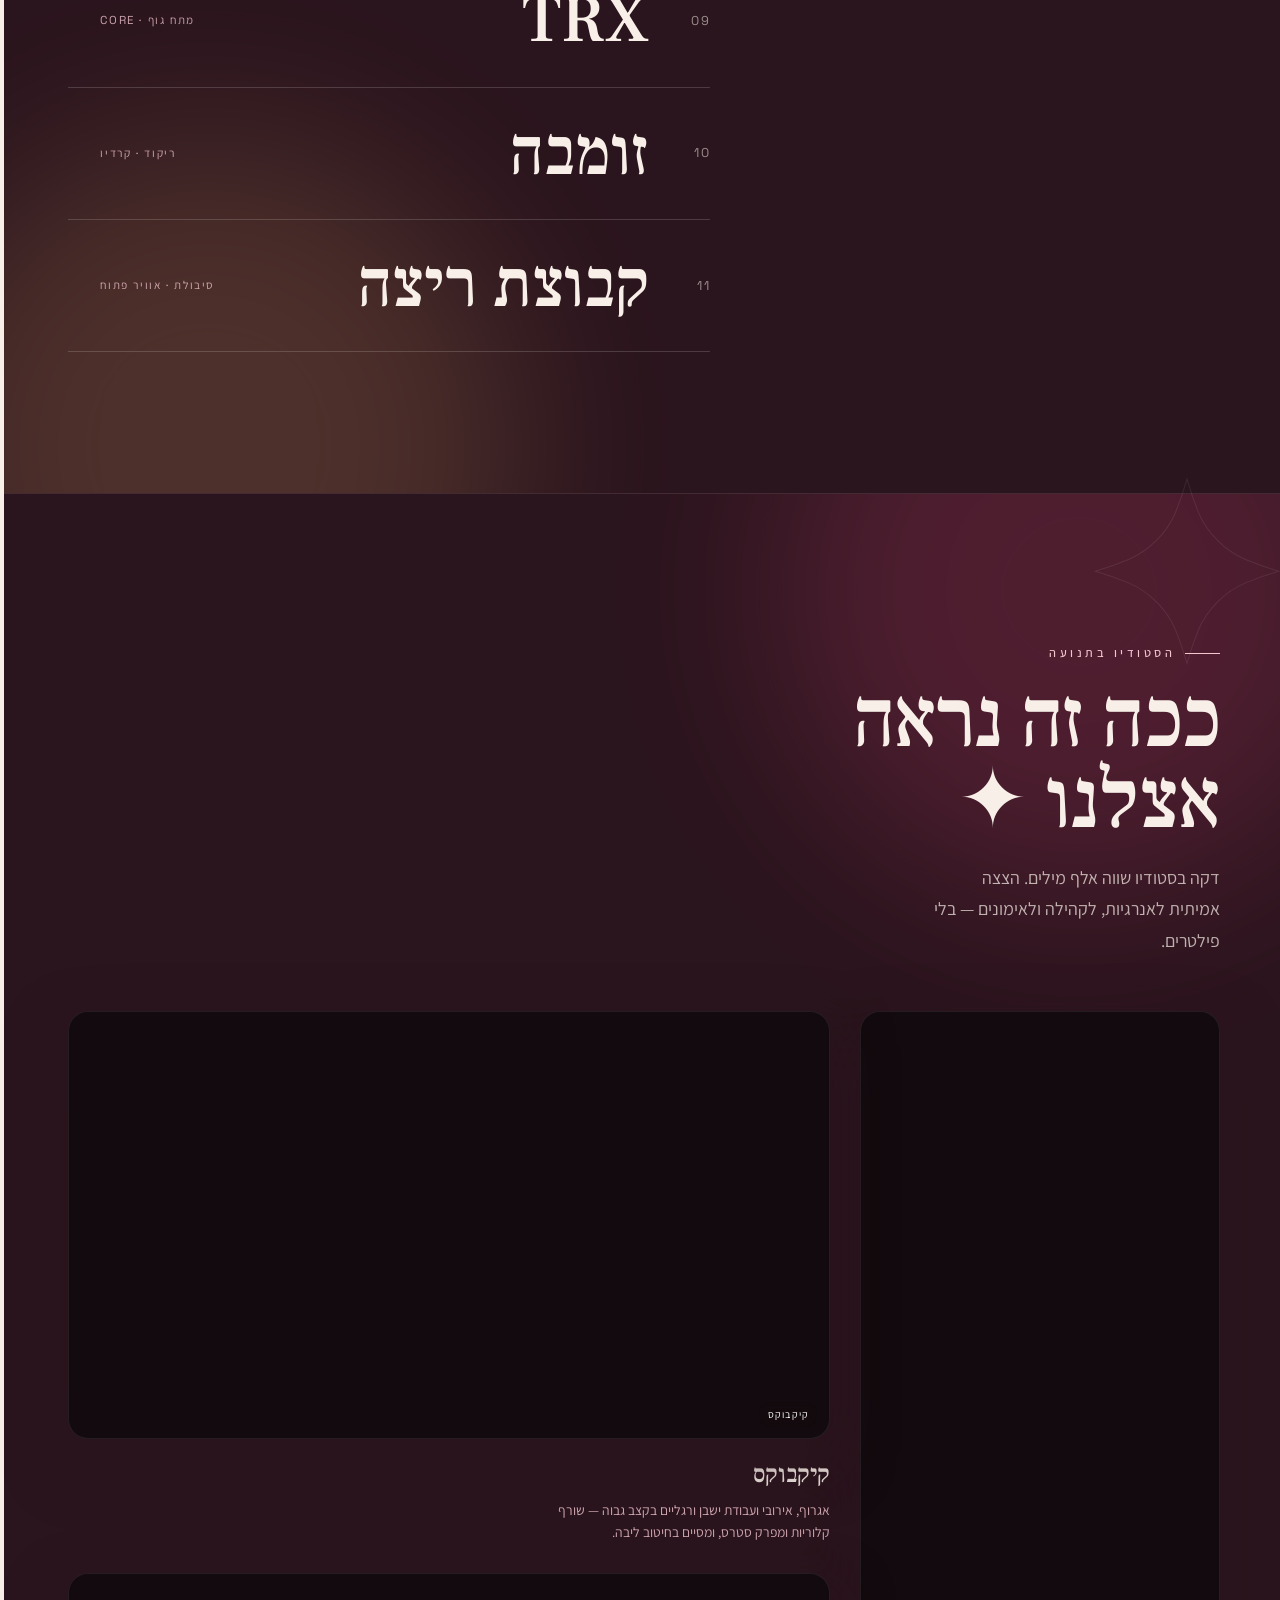
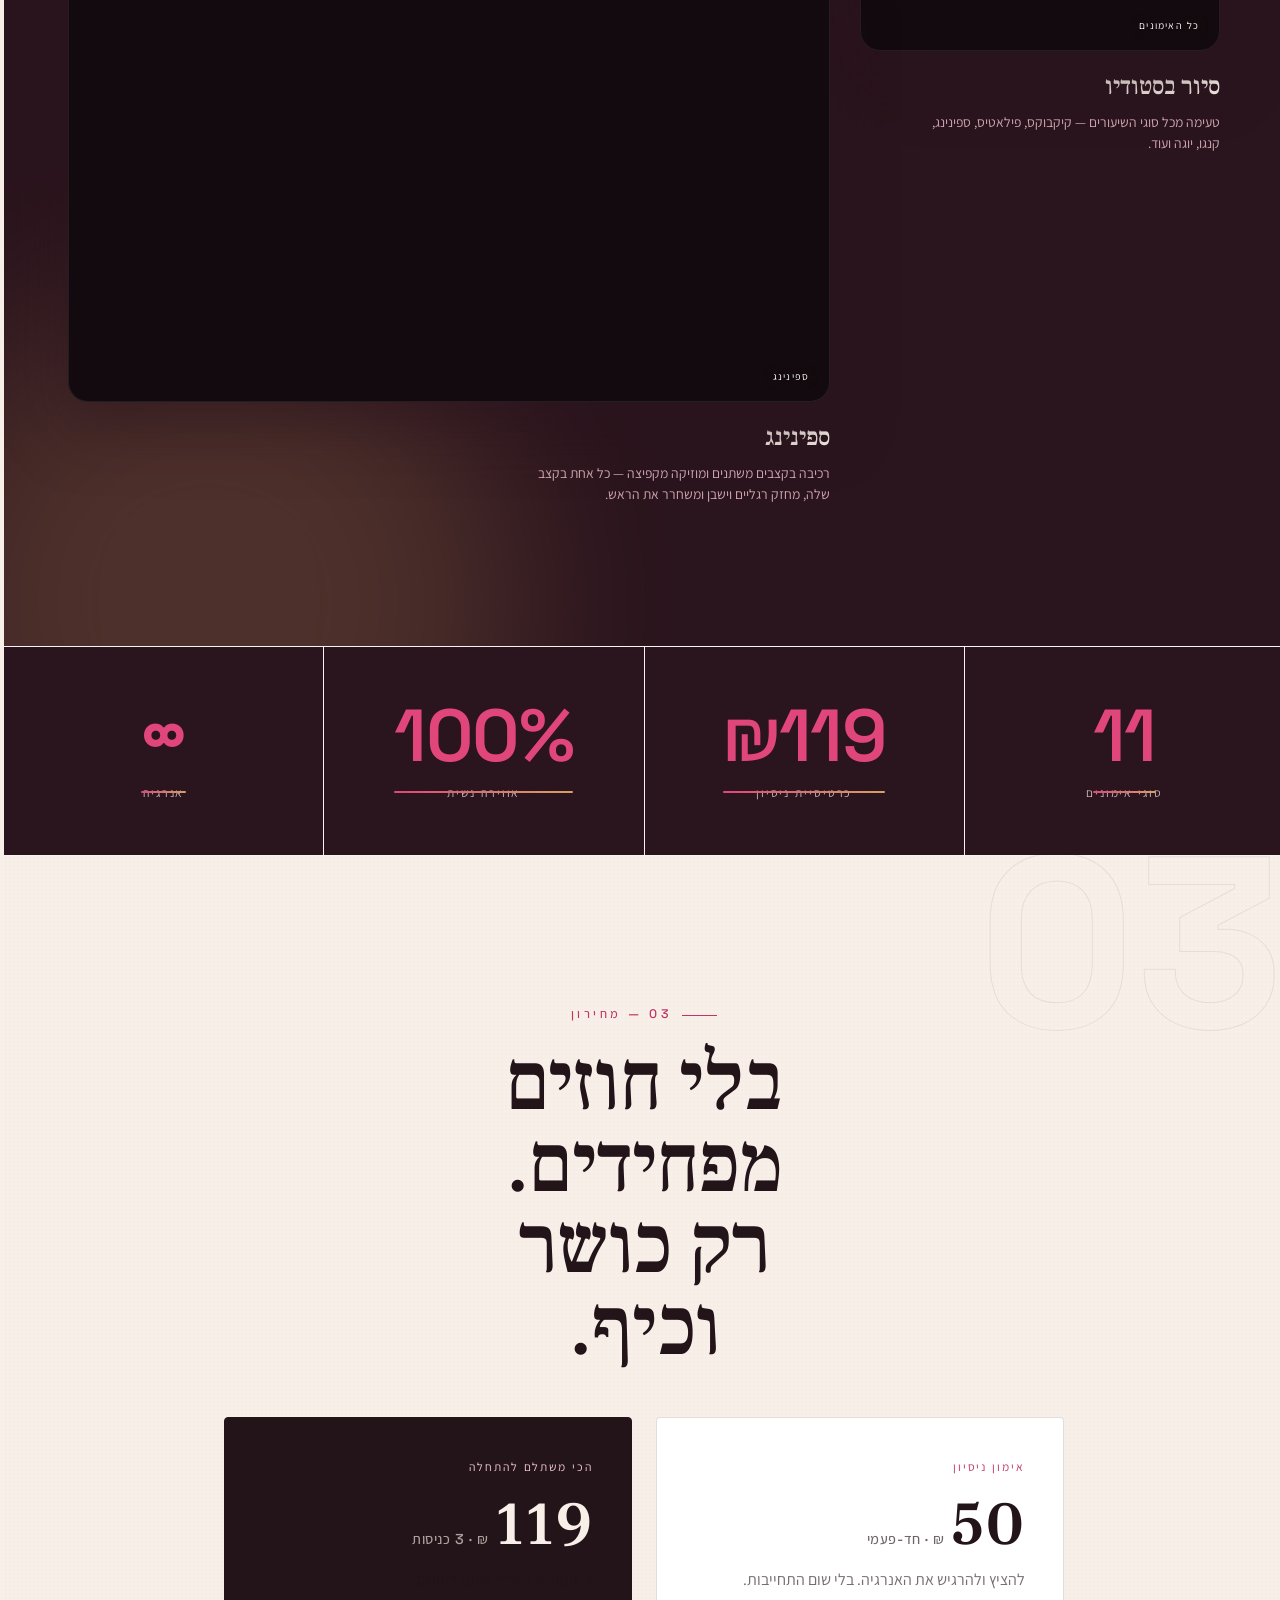
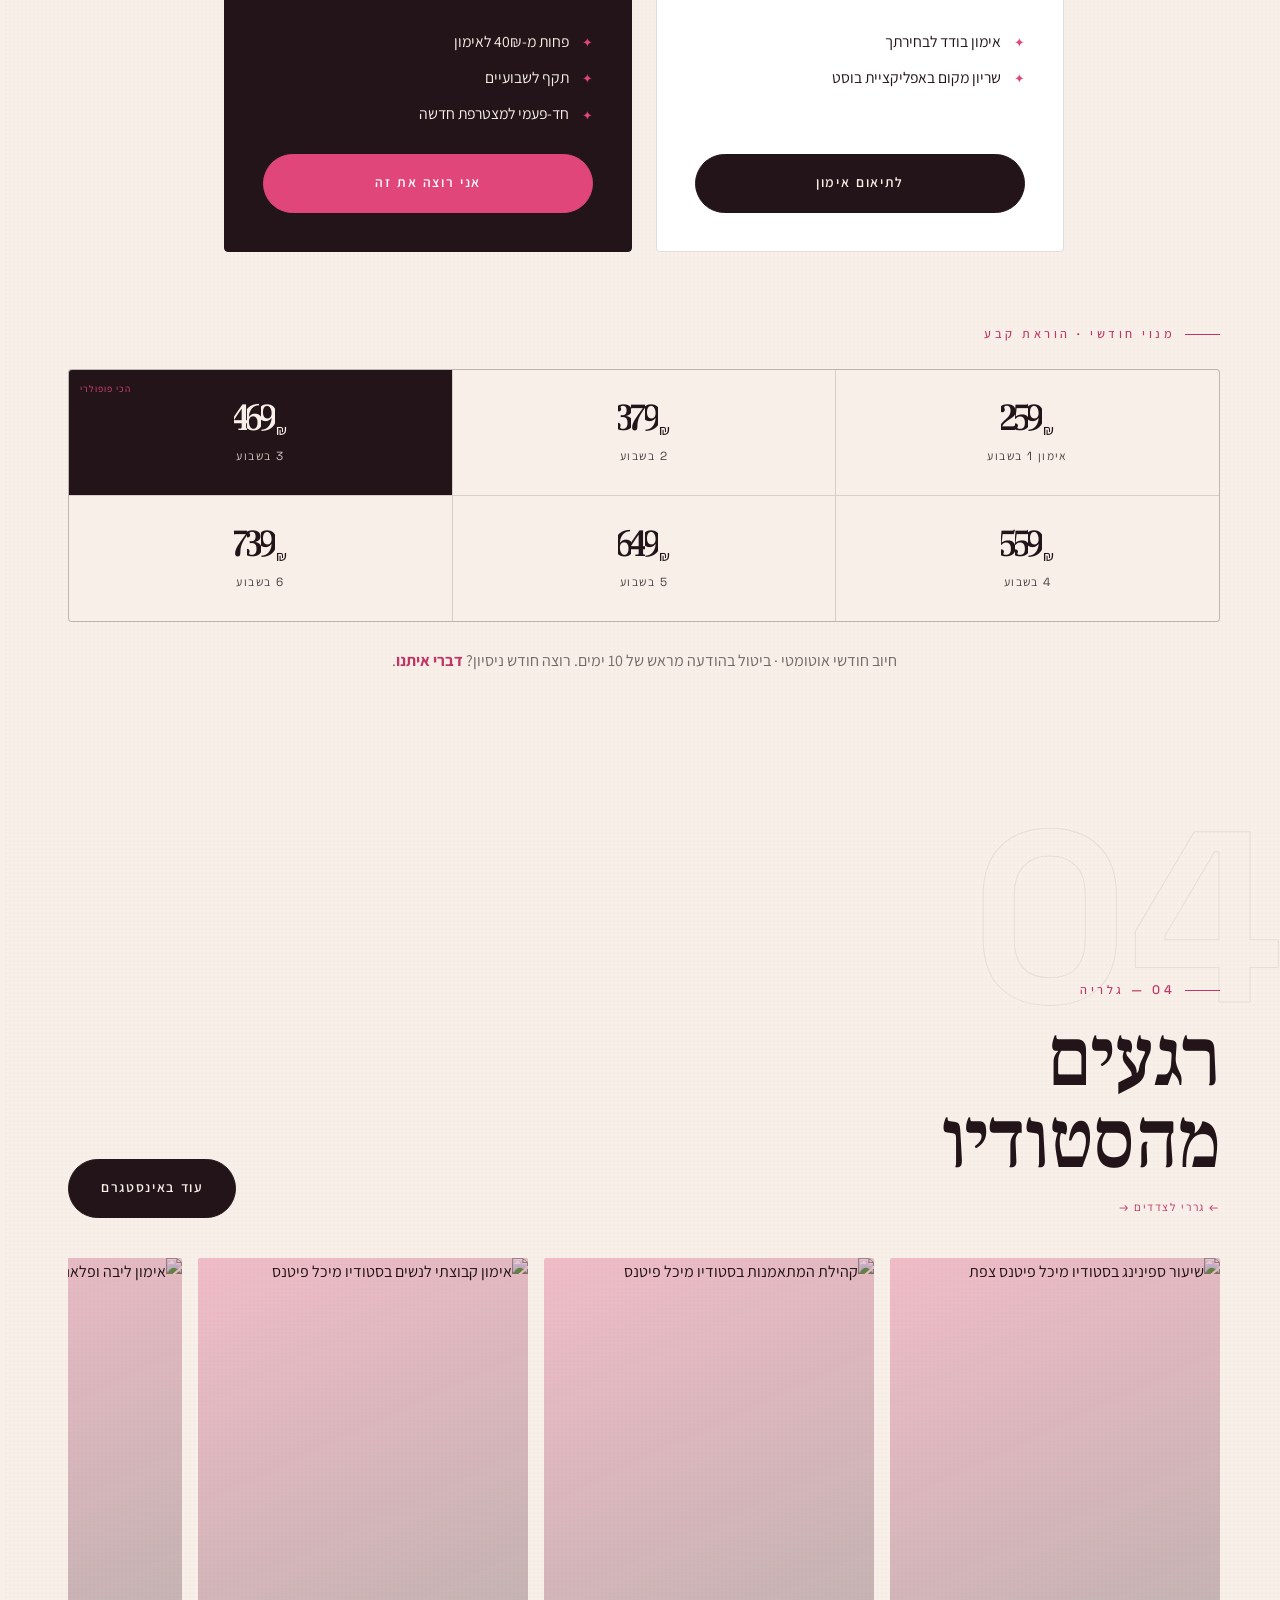
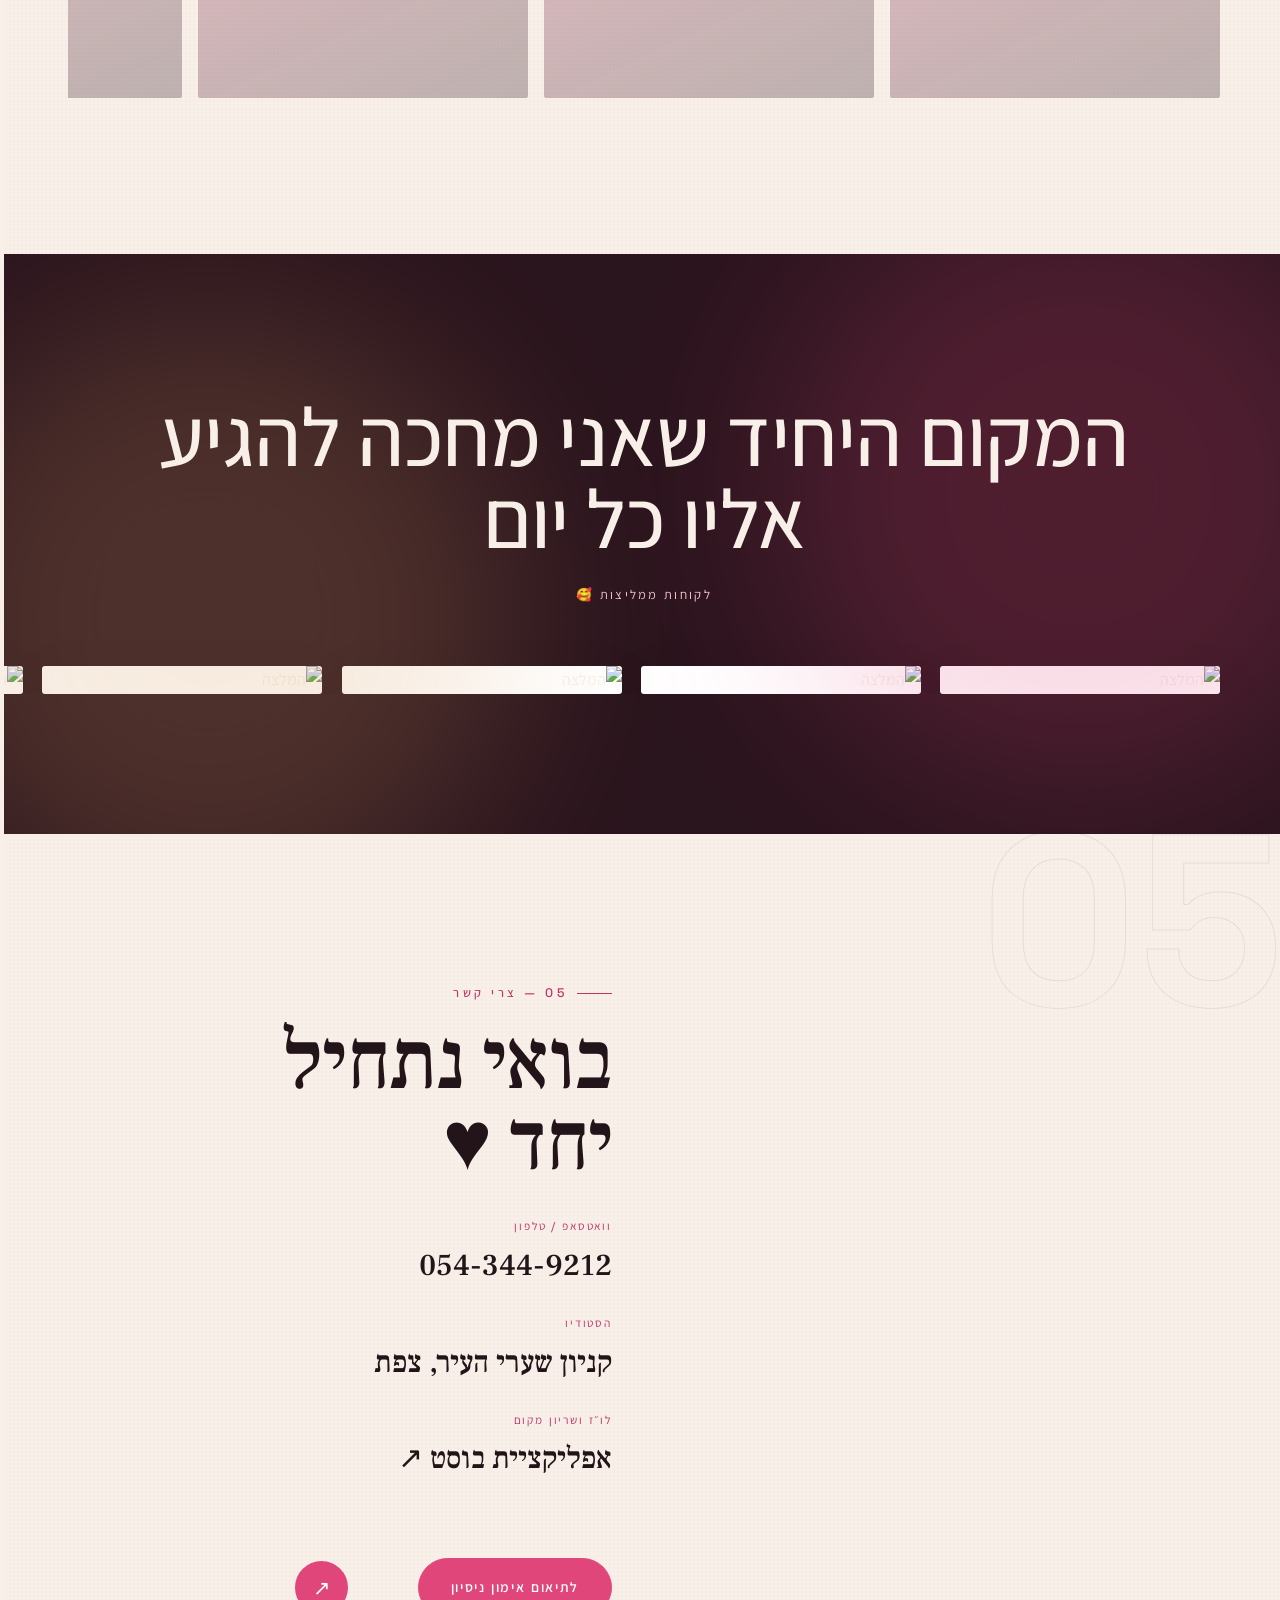
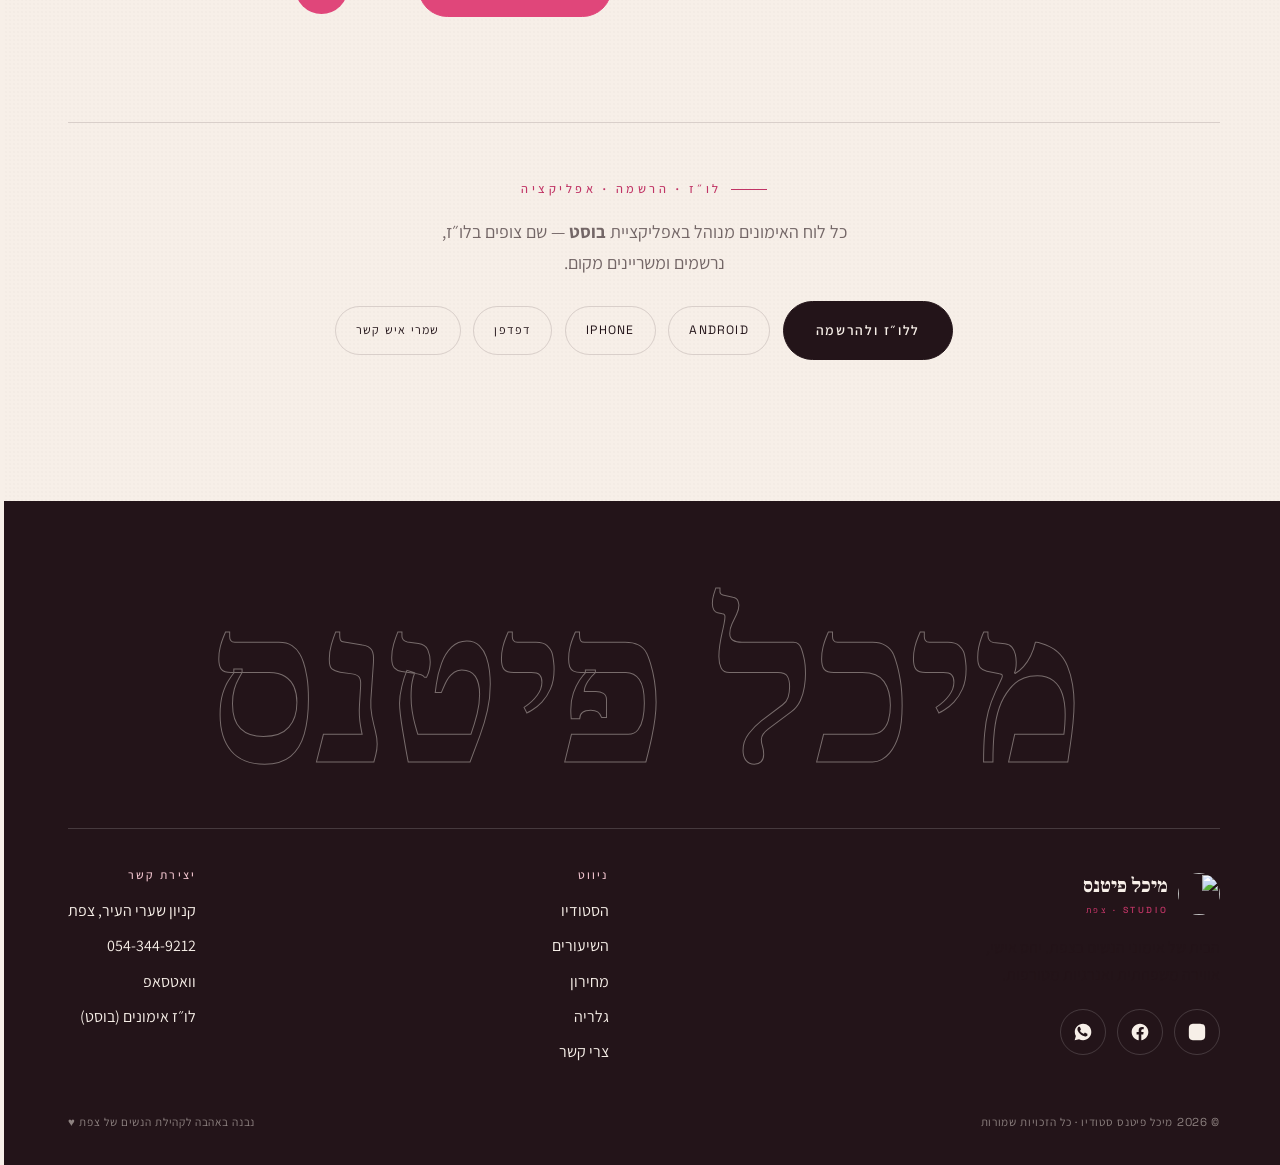
==== commit 8536a783: "Restore one step back: revert inline class-row videos Reverts 49d5107. Class rows go back to the pri" ====
--- a/index.html
+++ b/index.html
@@ -140,8 +140,8 @@
       <p class="lead muted" style="max-width:30ch;margin-top:1.4rem">משריפת קלוריות עוצמתית ועד שקט פנימי — יש לנו אימון בשבילך, בכל יום בשבוע.</p>
     </aside>
     <div class="cl-list reveal d1">
-      <a class="cl-row cl-row--video" href="https://wa.me/972543449212?text=היי מיכל! אני מעוניינת בשיעורי קיקבוקס 💪" target="_blank" rel="noopener" data-img="assets/video/kickbox-poster.jpg"><span class="cl-row__n">01</span><span class="cl-row__thumb"><video data-clip muted loop playsinline preload="none" poster="assets/video/kickbox-poster.jpg" aria-label="סרטון אימון קיקבוקס"><source src="assets/video/kickbox.mp4" type="video/mp4"></video></span><span class="cl-row__name">קיקבוקס</span><span class="cl-row__tag">עוצמה · פריקת סטרס</span><span class="cl-row__arrow">↗</span></a>
-      <a class="cl-row cl-row--video" href="https://wa.me/972543449212?text=היי מיכל! אני מעוניינת בשיעורי ספינינג 💪" target="_blank" rel="noopener" data-img="assets/video/spinning-poster.jpg"><span class="cl-row__n">02</span><span class="cl-row__thumb"><video data-clip muted loop playsinline preload="none" poster="assets/video/spinning-poster.jpg" aria-label="סרטון אימון ספינינג"><source src="assets/video/spinning.mp4" type="video/mp4"></video></span><span class="cl-row__name">ספינינג</span><span class="cl-row__tag">קרדיו · אנרגיה</span><span class="cl-row__arrow">↗</span></a>
+      <a class="cl-row" href="https://wa.me/972543449212?text=היי מיכל! אני מעוניינת בשיעורי קיקבוקס 💪" target="_blank" rel="noopener" data-img="assets/video/kickbox-poster.jpg"><span class="cl-row__n">01</span><span class="cl-row__thumb"><img src="assets/img/gallery/th/kickbox.jpg" alt="אימון קיקבוקס לנשים בסטודיו מיכל פיטנס" loading="lazy" decoding="async" width="64" height="64"></span><span class="cl-row__name">קיקבוקס</span><span class="cl-row__tag">עוצמה · פריקת סטרס</span><span class="cl-row__arrow">↗</span></a>
+      <a class="cl-row" href="https://wa.me/972543449212?text=היי מיכל! אני מעוניינת בשיעורי ספינינג 💪" target="_blank" rel="noopener" data-img="assets/video/spinning-poster.jpg"><span class="cl-row__n">02</span><span class="cl-row__thumb"><img src="assets/img/gallery/th/spinning.jpg" alt="שיעור ספינינג בסטודיו מיכל פיטנס צפת" loading="lazy" decoding="async" width="64" height="64"></span><span class="cl-row__name">ספינינג</span><span class="cl-row__tag">קרדיו · אנרגיה</span><span class="cl-row__arrow">↗</span></a>
       <a class="cl-row" href="https://wa.me/972543449212?text=היי מיכל! אני מעוניינת בשיעורי עיצוב וחיטוב 💪" target="_blank" rel="noopener" data-img="assets/img/gallery/a10.jpg"><span class="cl-row__n">03</span><span class="cl-row__thumb"><img src="assets/img/gallery/th/a10.jpg" alt="אימון עיצוב וחיטוב לנשים בסטודיו מיכל פיטנס" loading="lazy" decoding="async" width="64" height="64"></span><span class="cl-row__name">עיצוב וחיטוב</span><span class="cl-row__tag">חיטוב · ליבה</span><span class="cl-row__arrow">↗</span></a>
       <a class="cl-row" href="https://wa.me/972543449212?text=היי מיכל! אני מעוניינת בשיעורי פילאטיס 💪" target="_blank" rel="noopener" data-img="assets/img/gallery/pilates.jpg"><span class="cl-row__n">04</span><span class="cl-row__thumb"><img src="assets/img/gallery/th/pilates.jpg" alt="שיעור פילאטיס עם טבעת וכדור בסטודיו מיכל פיטנס" loading="lazy" decoding="async" width="64" height="64"></span><span class="cl-row__name">פילאטיס</span><span class="cl-row__tag">ליבה · יציבה</span><span class="cl-row__arrow">↗</span></a>
       <a class="cl-row" href="https://wa.me/972543449212?text=היי מיכל! אני מעוניינת באימון כוח משולב HIIT 💪" target="_blank" rel="noopener" data-img="assets/img/gallery/a4.jpg"><span class="cl-row__n">05</span><span class="cl-row__thumb"><img src="assets/img/gallery/th/a4.jpg" alt="אימון כוח משולב HIIT לנשים בסטודיו מיכל פיטנס" loading="lazy" decoding="async" width="64" height="64"></span><span class="cl-row__name">כוח · HIIT</span><span class="cl-row__tag">כוח · שריפה</span><span class="cl-row__arrow">↗</span></a>
@@ -154,6 +154,8 @@
     </div>
   </div>
 </section>
+<div class="cl-preview" aria-hidden="true"><img src="" alt=""></div>
+
 <!-- STUDIO IN MOTION -->
 <section class="sec dark reels" id="reels">
   <div class="aurora" aria-hidden="true"></div>
--- a/assets/css/app.css
+++ b/assets/css/app.css
@@ -197,11 +197,7 @@
 .cl-row__name{font-family:var(--serif);font-weight:500;font-size:clamp(1.8rem,5.5vw,4.2rem);line-height:1;
   transition:transform .45s var(--ease),color .3s;flex:1}
 .cl-row__tag{font-family:var(--mono);font-size:.72rem;letter-spacing:.14em;text-transform:uppercase;color:var(--blush);opacity:.8}
-.cl-row__thumb{display:block;width:clamp(60px,7.5vw,104px);height:clamp(60px,7.5vw,104px);flex:0 0 auto;
-  border-radius:14px;overflow:hidden;position:relative;background:#1c1116;box-shadow:0 8px 22px rgba(42,20,29,.35)}
-.cl-row__thumb img,.cl-row__thumb video{width:100%;height:100%;object-fit:cover;display:block}
-.cl-row--video .cl-row__thumb::after{content:"►";position:absolute;inset-block-end:5px;inset-inline-end:7px;z-index:2;
-  font-size:.62rem;line-height:1;color:#fff;opacity:.95;text-shadow:0 1px 5px rgba(0,0,0,.7);pointer-events:none}
+.cl-row__thumb{display:none}
 .cl-row__arrow{font-family:var(--mono);opacity:0;transform:translateX(-10px);transition:.4s var(--ease);color:var(--rose)}
 @media(hover:hover){
   .cl-row:hover{padding-inline-start:1.4rem}
@@ -215,7 +211,8 @@
 /* mobile: inline thumbs, tappable */
 @media(hover:none),(max-width:760px){
   .cl-row{gap:1rem}
-  .cl-row__thumb{width:68px;height:68px;flex:0 0 68px}
+  .cl-row__thumb{display:block;width:64px;height:64px;flex:0 0 64px;border-radius:50%;overflow:hidden}
+  .cl-row__thumb img{width:100%;height:100%;object-fit:cover}
   .cl-row__name{font-size:clamp(1.5rem,7vw,2.2rem)}
   .cl-row__arrow{opacity:1;transform:none}
 }
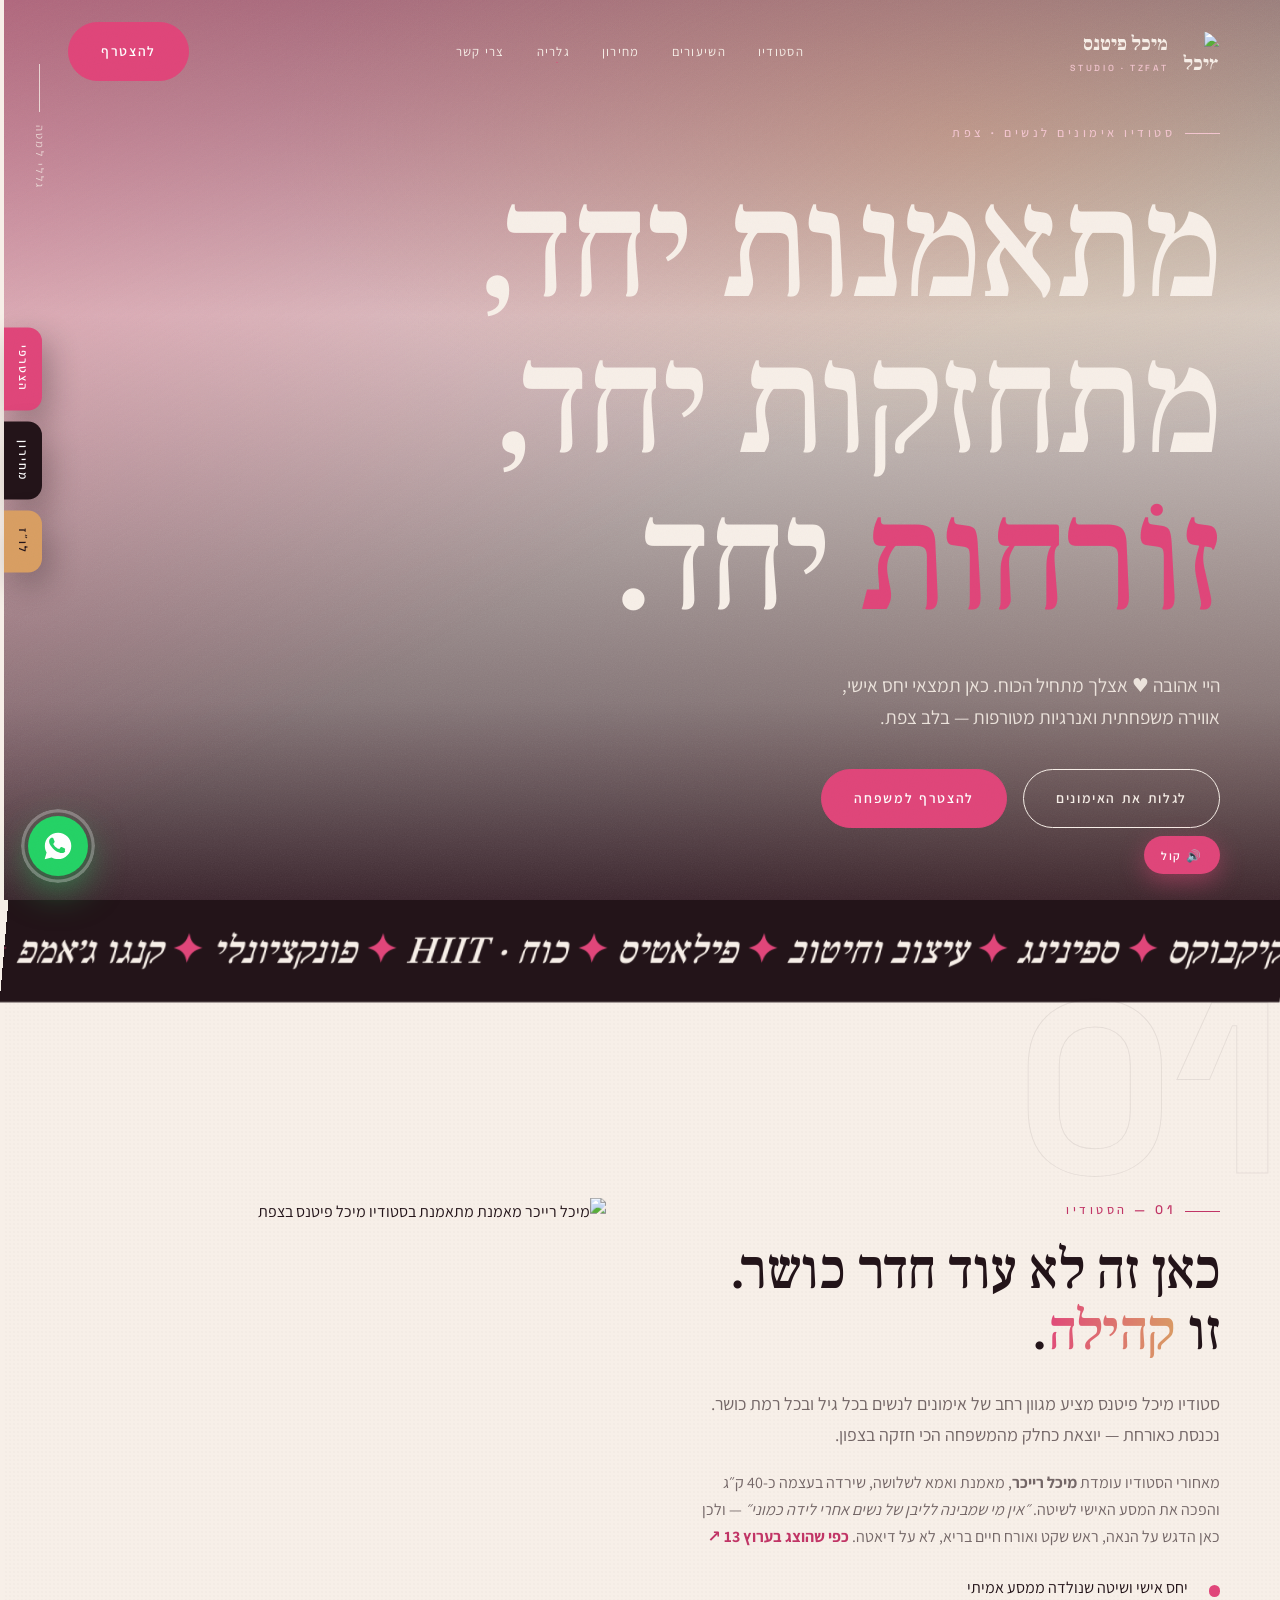
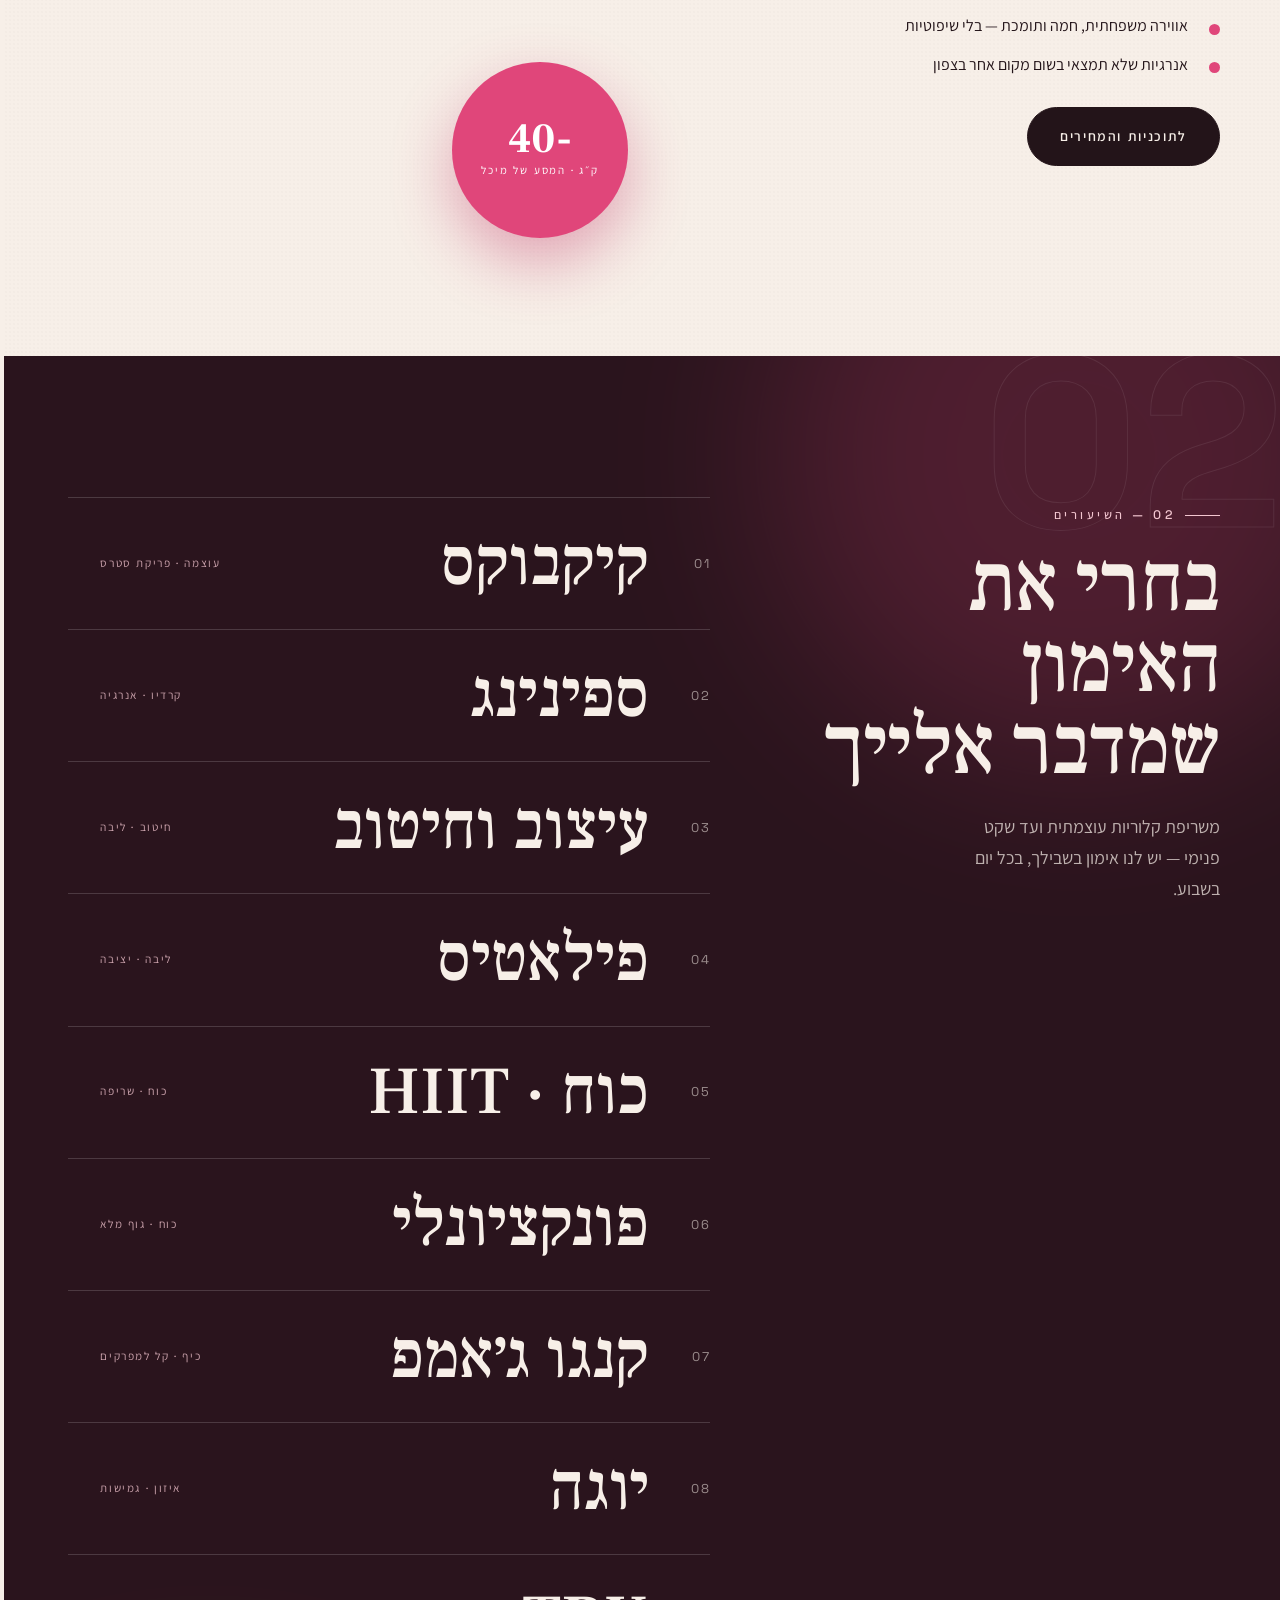
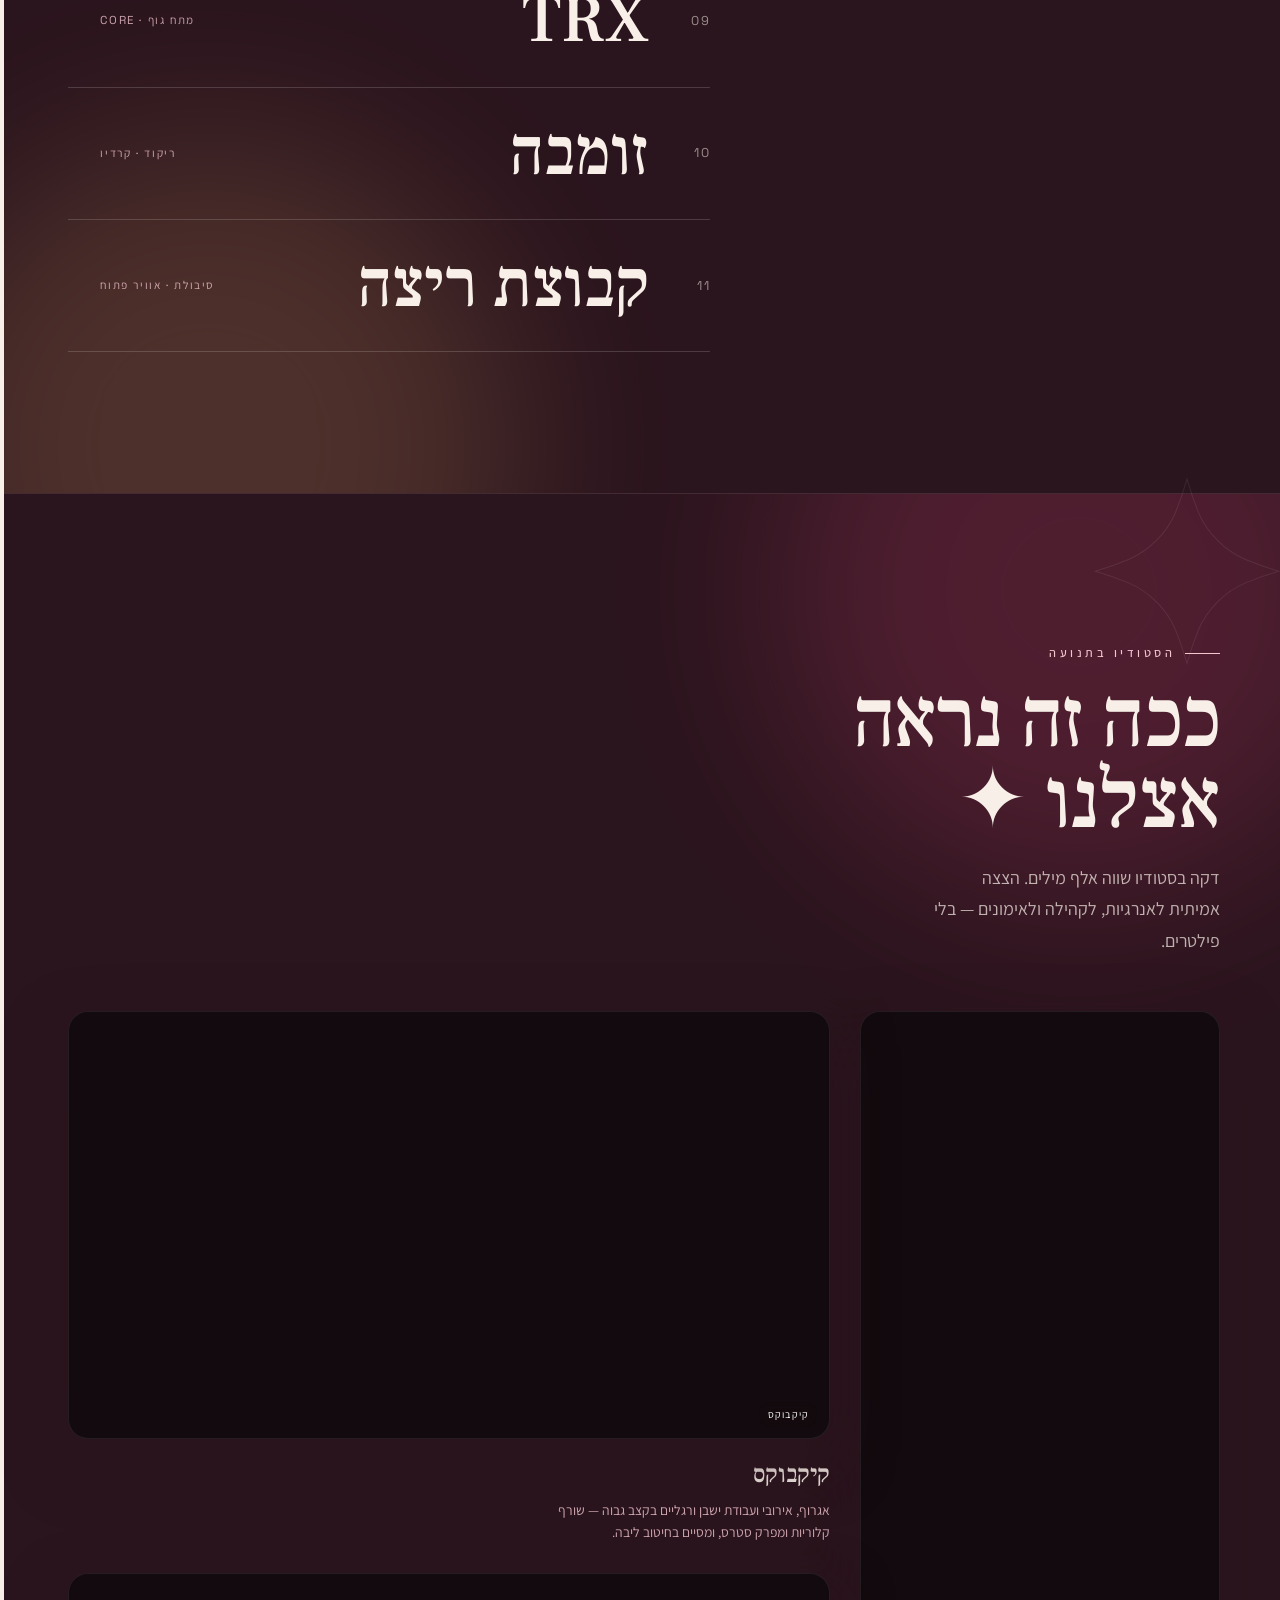
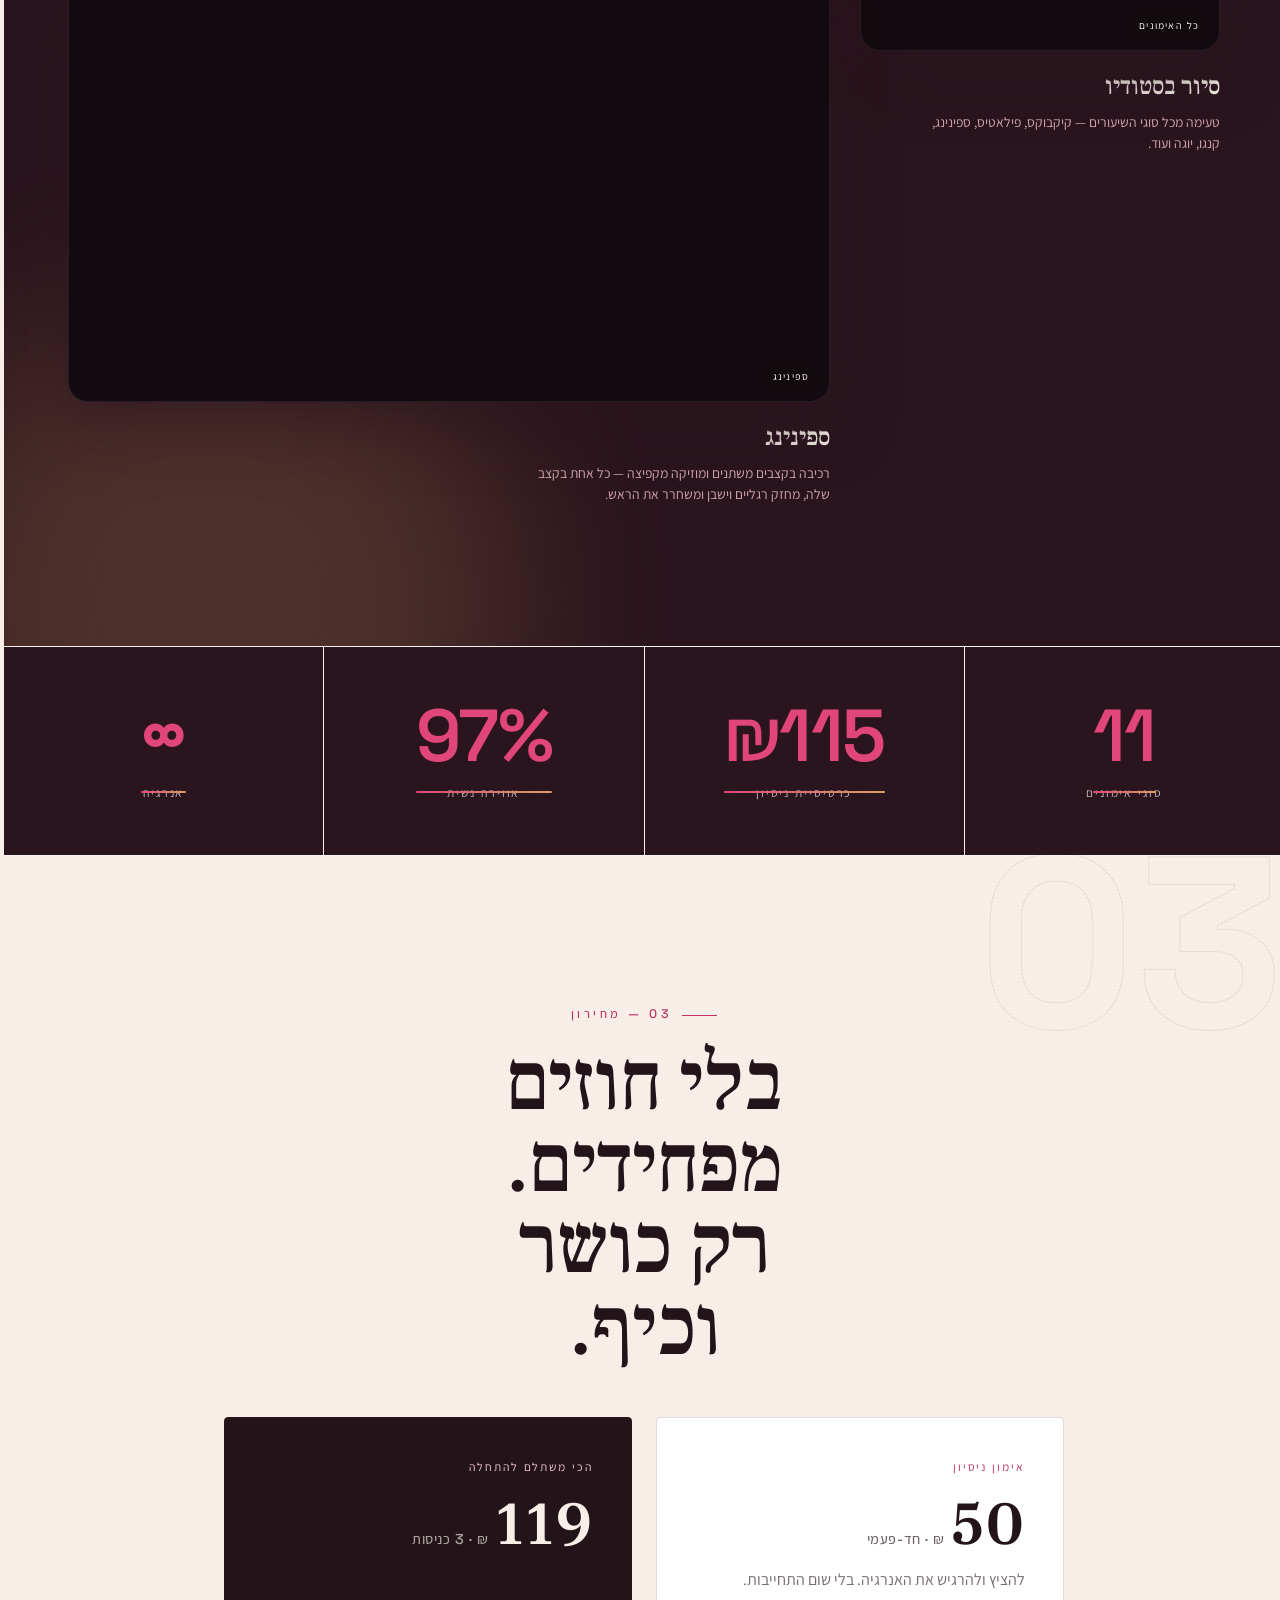
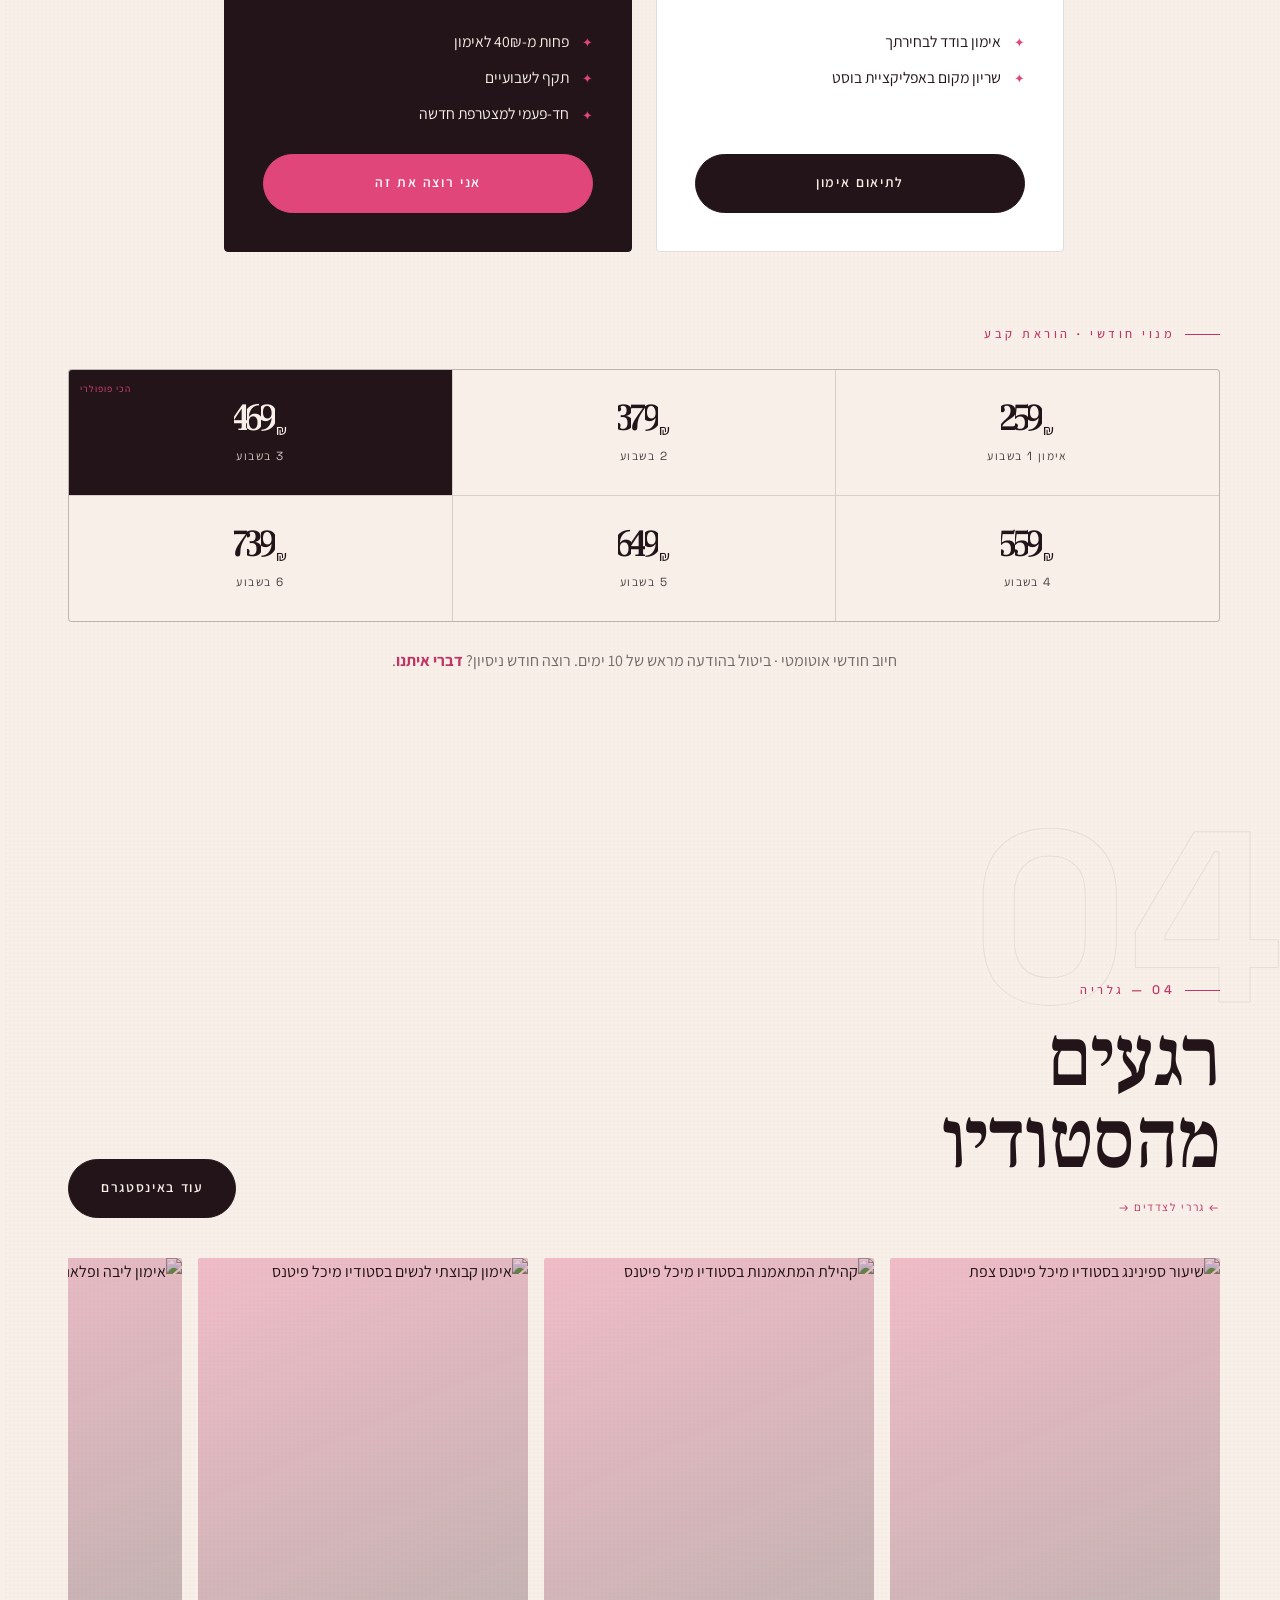
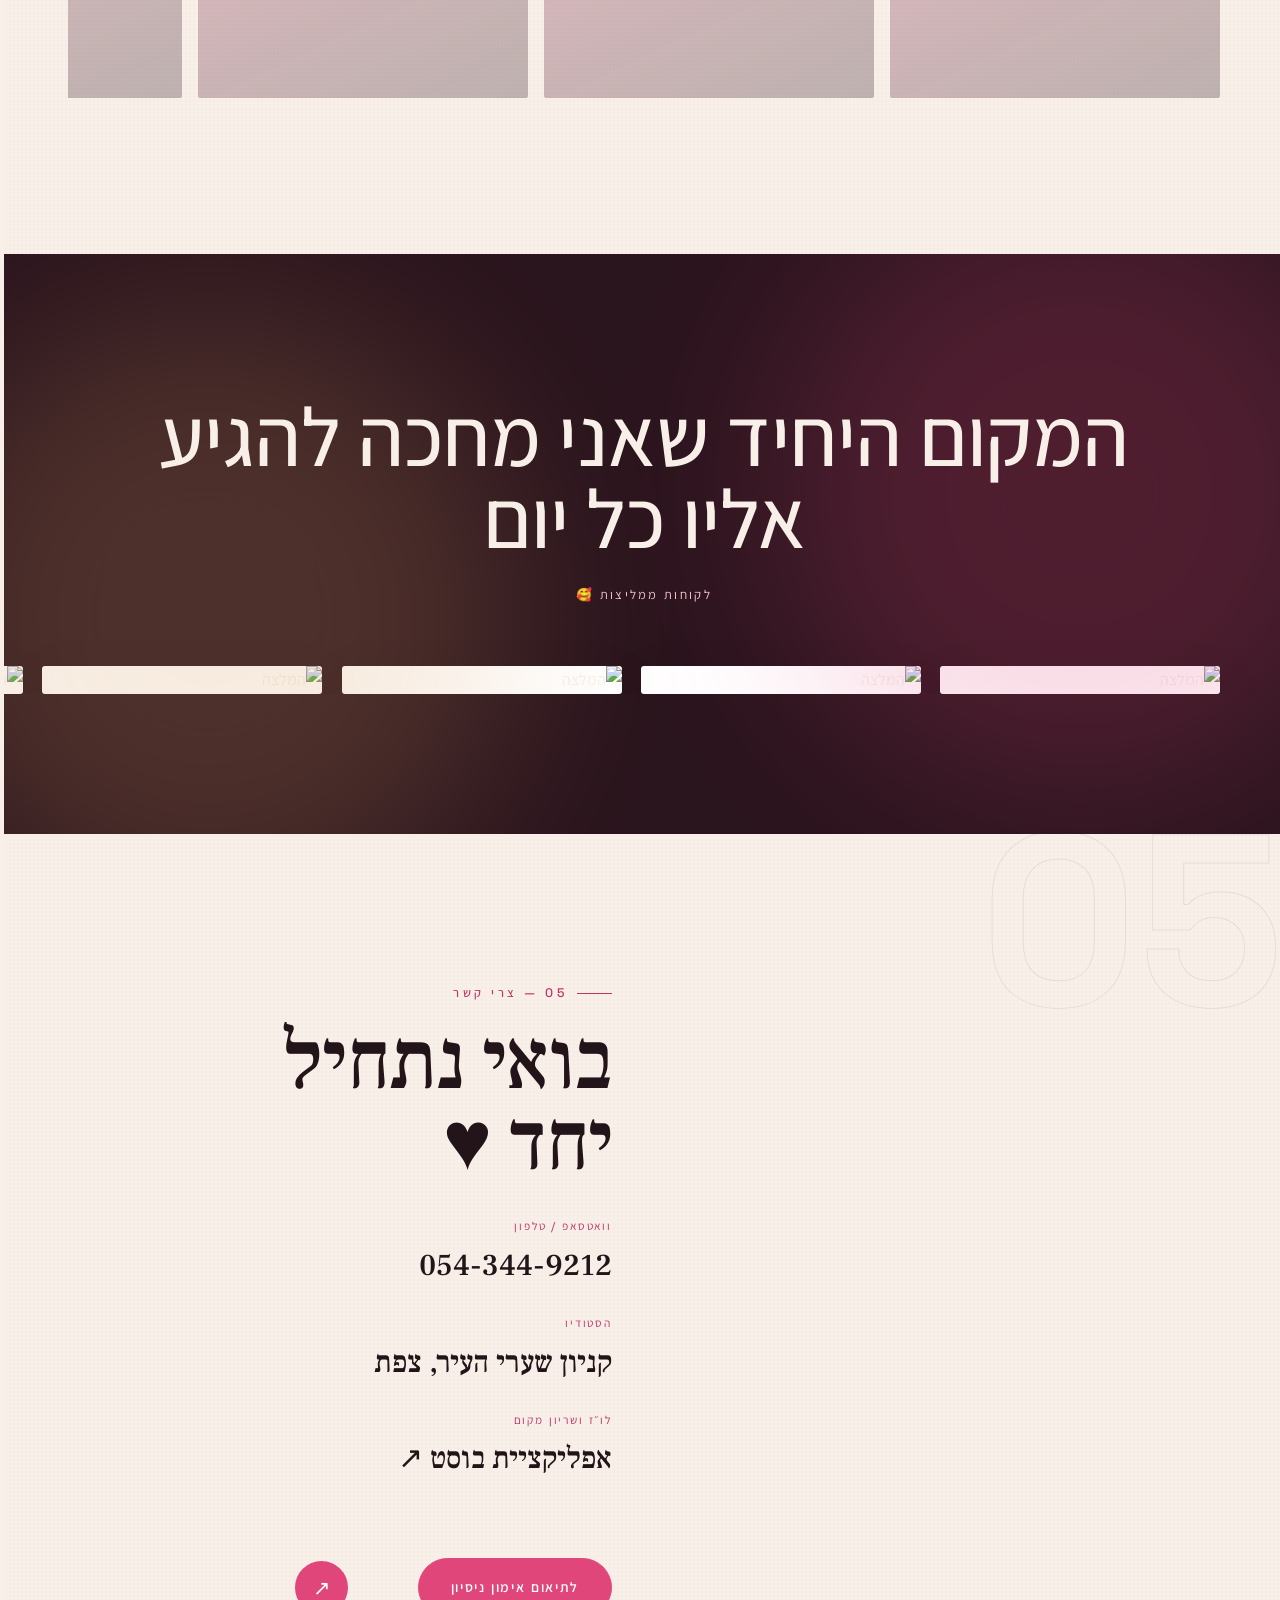
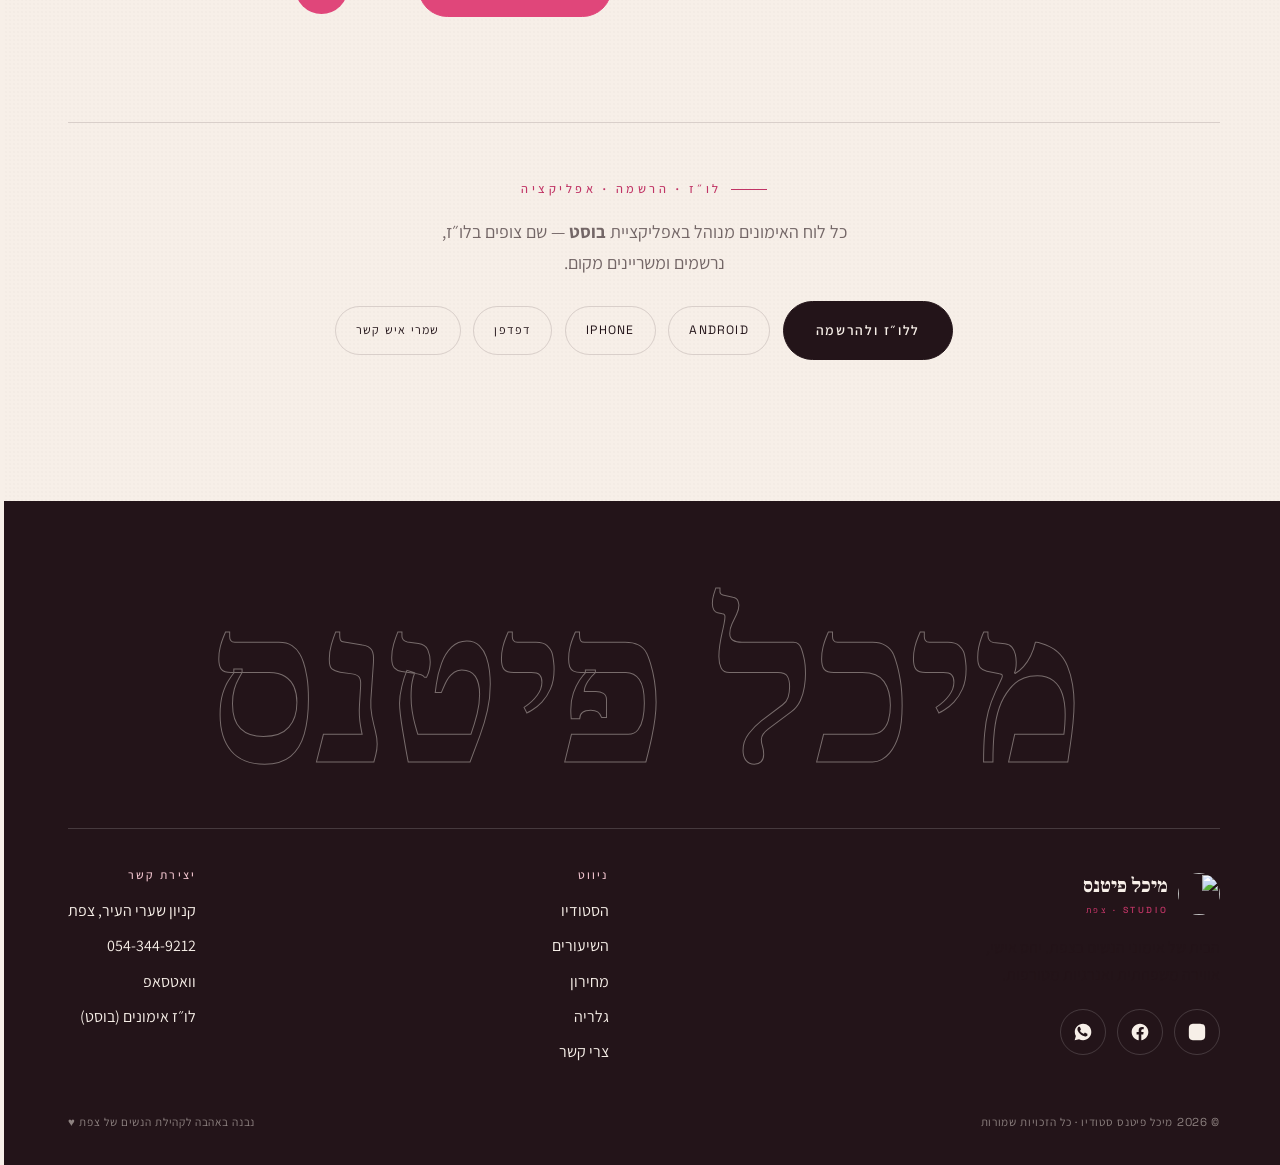
==== commit a6750414: "Smarter, longer preloader: eased progress that completes on real load Replaced the fixed CSS time-ou" ====
--- a/index.html
+++ b/index.html
@@ -40,7 +40,14 @@
 </head>
 <body>
 
-<div class="preloader" id="preloader"><div class="preloader__w">מיכל <b>פיטנס</b></div></div>
+<div class="preloader" id="preloader">
+  <div class="preloader__inner">
+    <div class="preloader__w">מיכל <b>פיטנס</b></div>
+    <div class="preloader__sub">Studio · Tzfat — אימוני נשים</div>
+    <div class="preloader__bar"><span id="preBarFill"></span></div>
+    <div class="preloader__pct" id="prePct">0%</div>
+  </div>
+</div>
 <div class="progress" id="progress" aria-hidden="true"></div>
 <div class="cursor" id="cursor" aria-hidden="true"></div>
 
--- a/assets/css/app.css
+++ b/assets/css/app.css
@@ -342,15 +342,22 @@
    ============================================================ */
 .wrap{position:relative;z-index:1}
 
-/* preloader (auto-dismisses via CSS even without JS) */
+/* preloader — JS-driven progress; lifts on real load (failsafe in JS too) */
 .preloader{position:fixed;inset:0;z-index:300;background:var(--wine);display:grid;place-items:center;
-  animation:preOut .85s var(--ease-out) 1.35s forwards}
+  transition:opacity .7s var(--ease-out),visibility .7s}
+.preloader__inner{text-align:center;padding:var(--gut)}
 .preloader__w{font-family:var(--serif);font-weight:500;color:var(--paper);font-size:clamp(2.2rem,9vw,5.5rem);
-  letter-spacing:-.01em;opacity:0;transform:translateY(24px);animation:preIn .9s var(--ease-out) .15s forwards}
+  letter-spacing:-.01em;line-height:1;opacity:0;transform:translateY(24px);animation:preIn .9s var(--ease-out) .12s forwards}
 .preloader__w b{color:var(--rose);font-weight:500}
+.preloader__sub{font-family:var(--mono);font-size:clamp(.6rem,2.4vw,.72rem);letter-spacing:.34em;text-transform:uppercase;
+  color:var(--blush);opacity:0;margin-top:.95rem;animation:preIn .9s var(--ease-out) .42s forwards}
+.preloader__bar{width:min(220px,52vw);height:2px;margin:1.6rem auto 0;border-radius:2px;overflow:hidden;
+  background:rgba(255,255,255,.16);opacity:0;animation:preIn .7s var(--ease-out) .6s forwards}
+.preloader__bar span{display:block;height:100%;width:0;background:var(--rose);border-radius:inherit;transition:width .3s var(--ease-out)}
+.preloader__pct{font-family:var(--mono);font-size:.66rem;letter-spacing:.22em;color:var(--blush);
+  opacity:0;margin-top:.8rem;animation:preIn .7s var(--ease-out) .6s forwards}
 @keyframes preIn{to{opacity:1;transform:none}}
-@keyframes preOut{to{clip-path:inset(0 0 100% 0);pointer-events:none}}
-body.loaded .preloader{display:none}
+body.loaded .preloader{opacity:0;visibility:hidden;pointer-events:none}
 
 /* scroll progress (fills from the start = right in RTL) */
 .progress{position:fixed;top:0;left:0;right:0;height:3px;z-index:130;transform:scaleX(0);transform-origin:right;
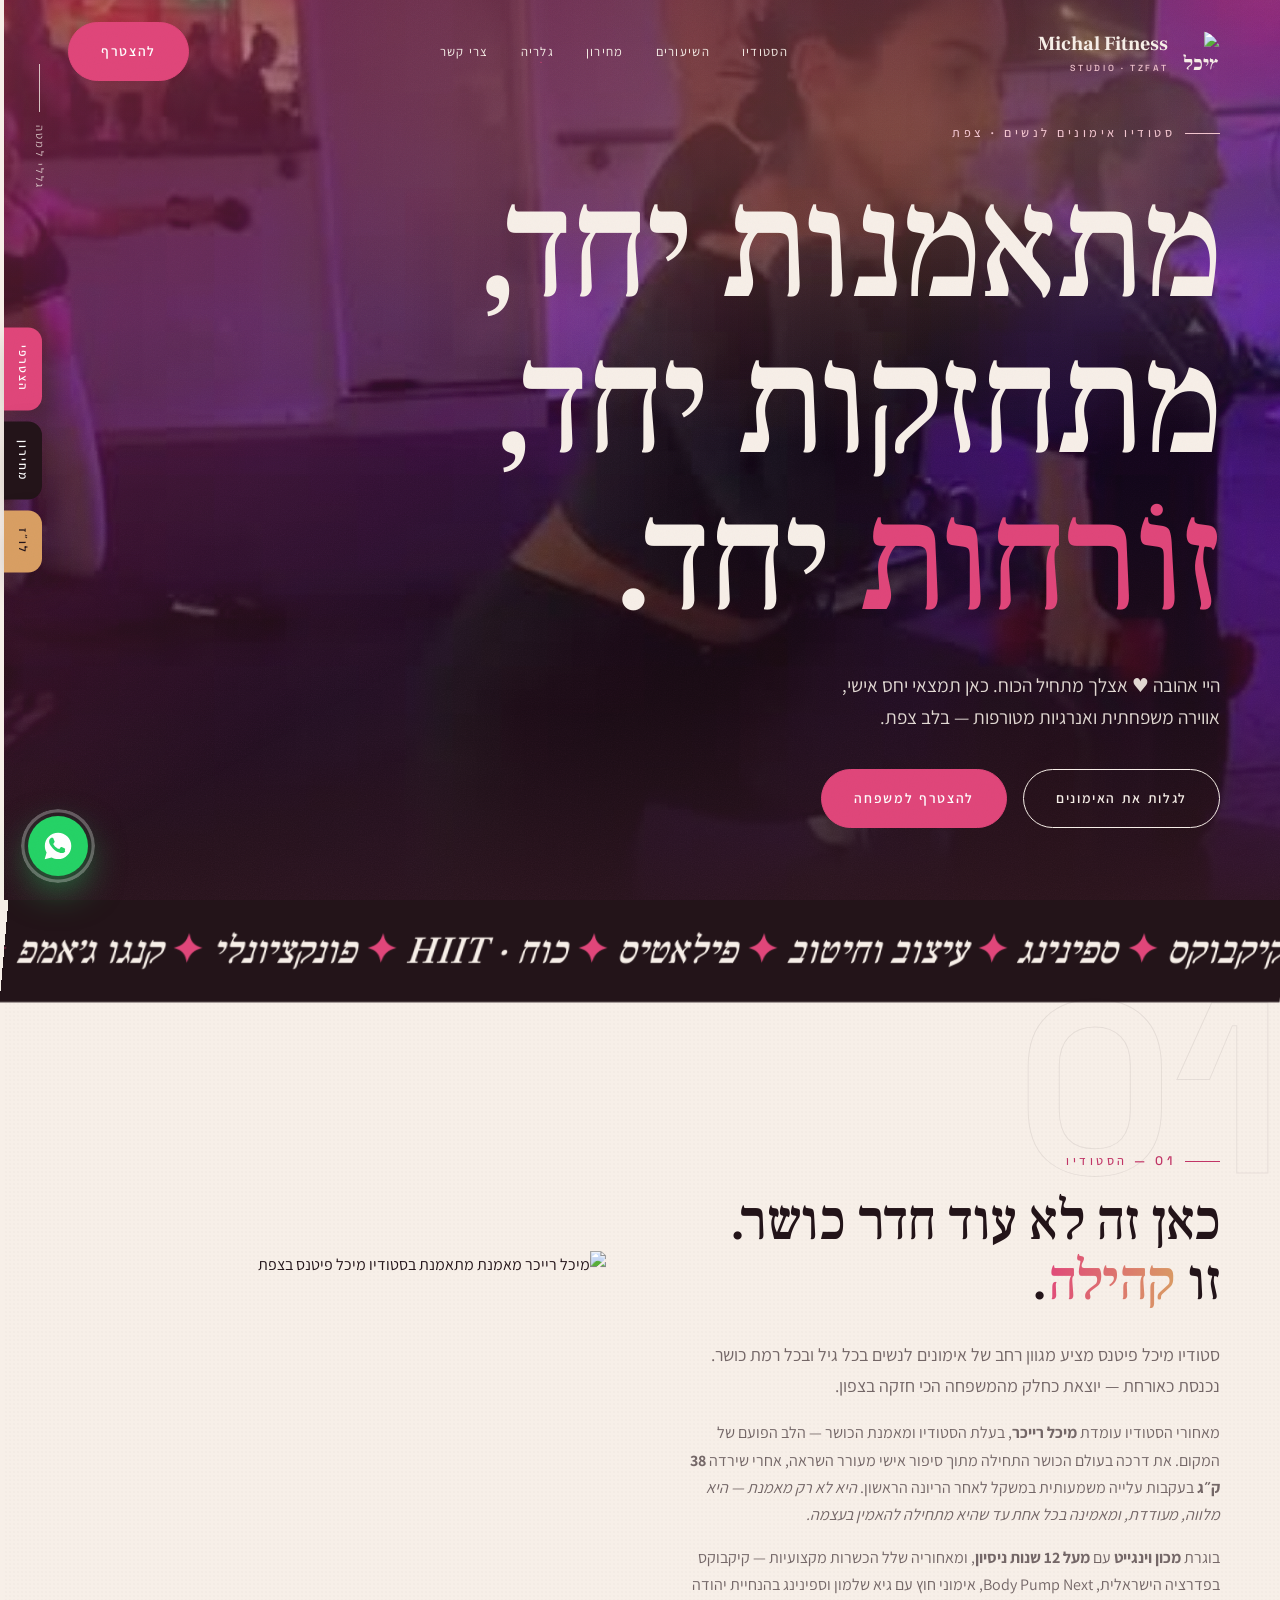
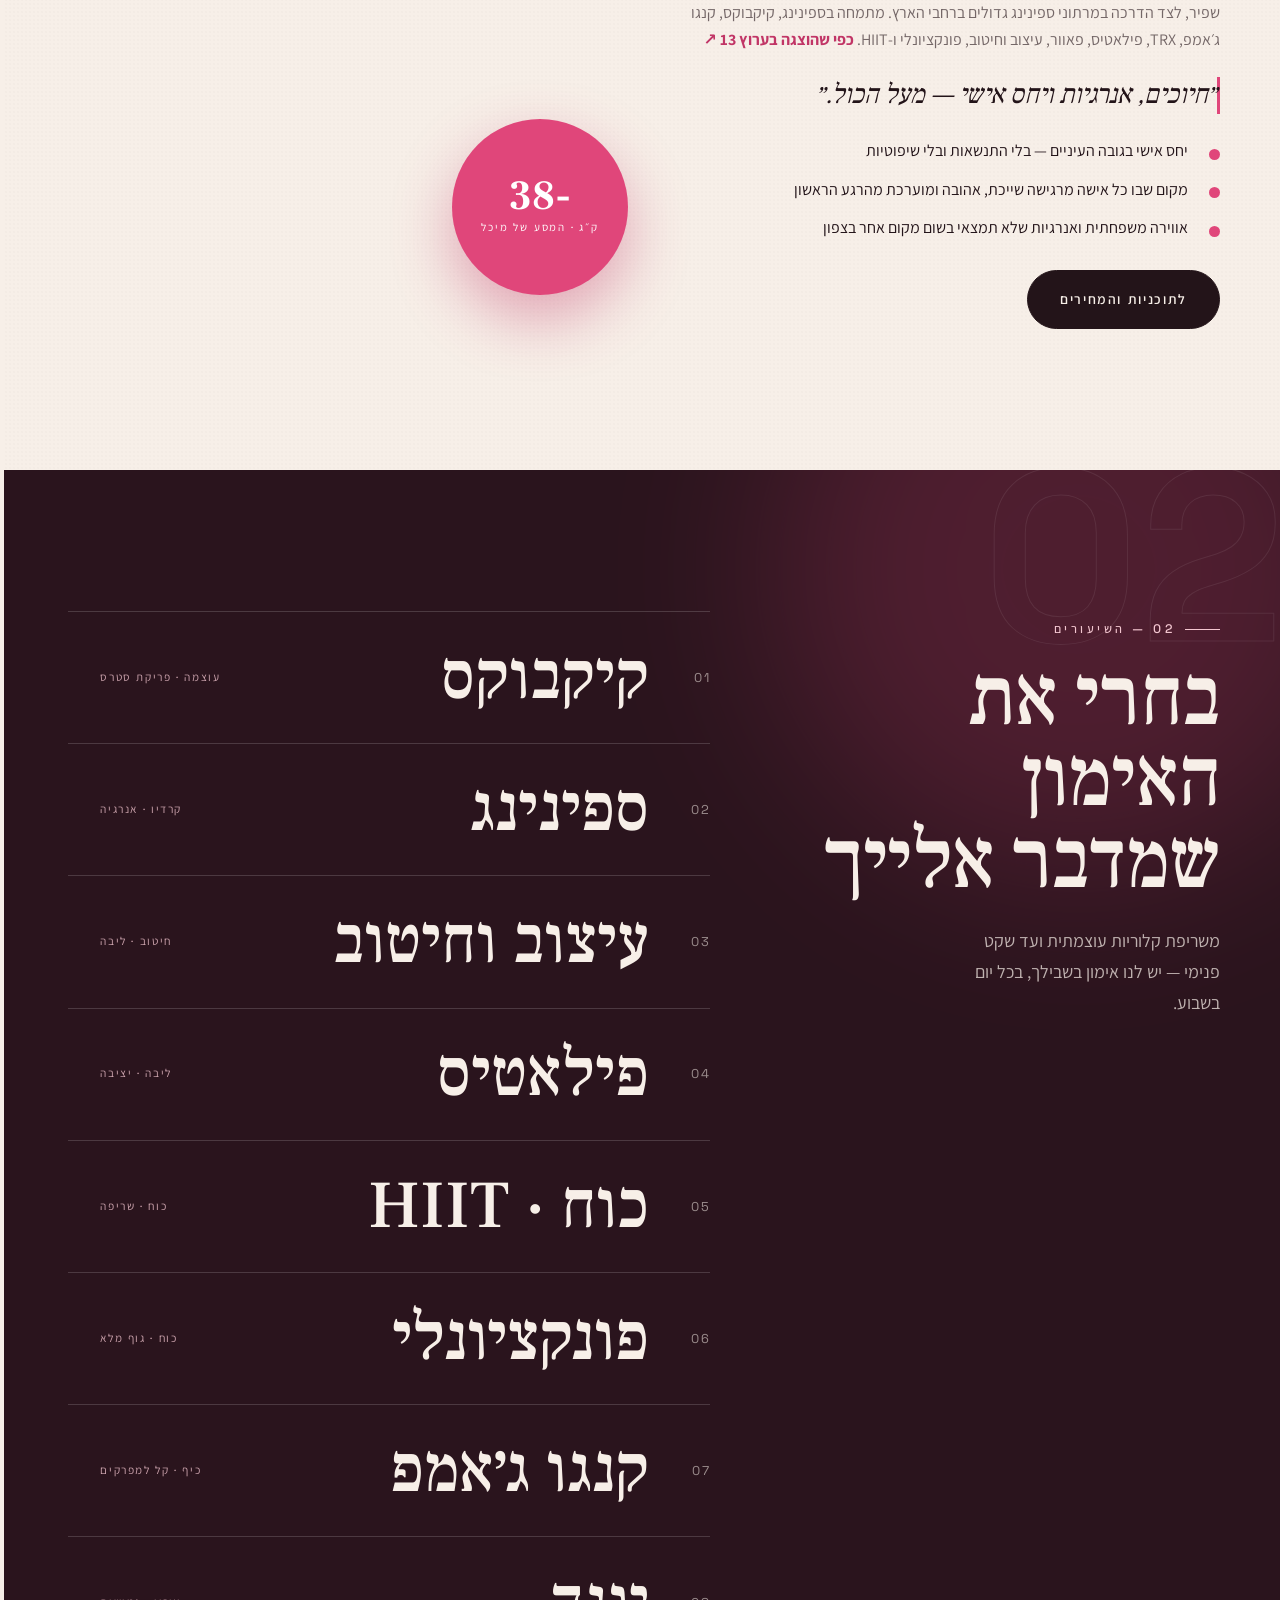
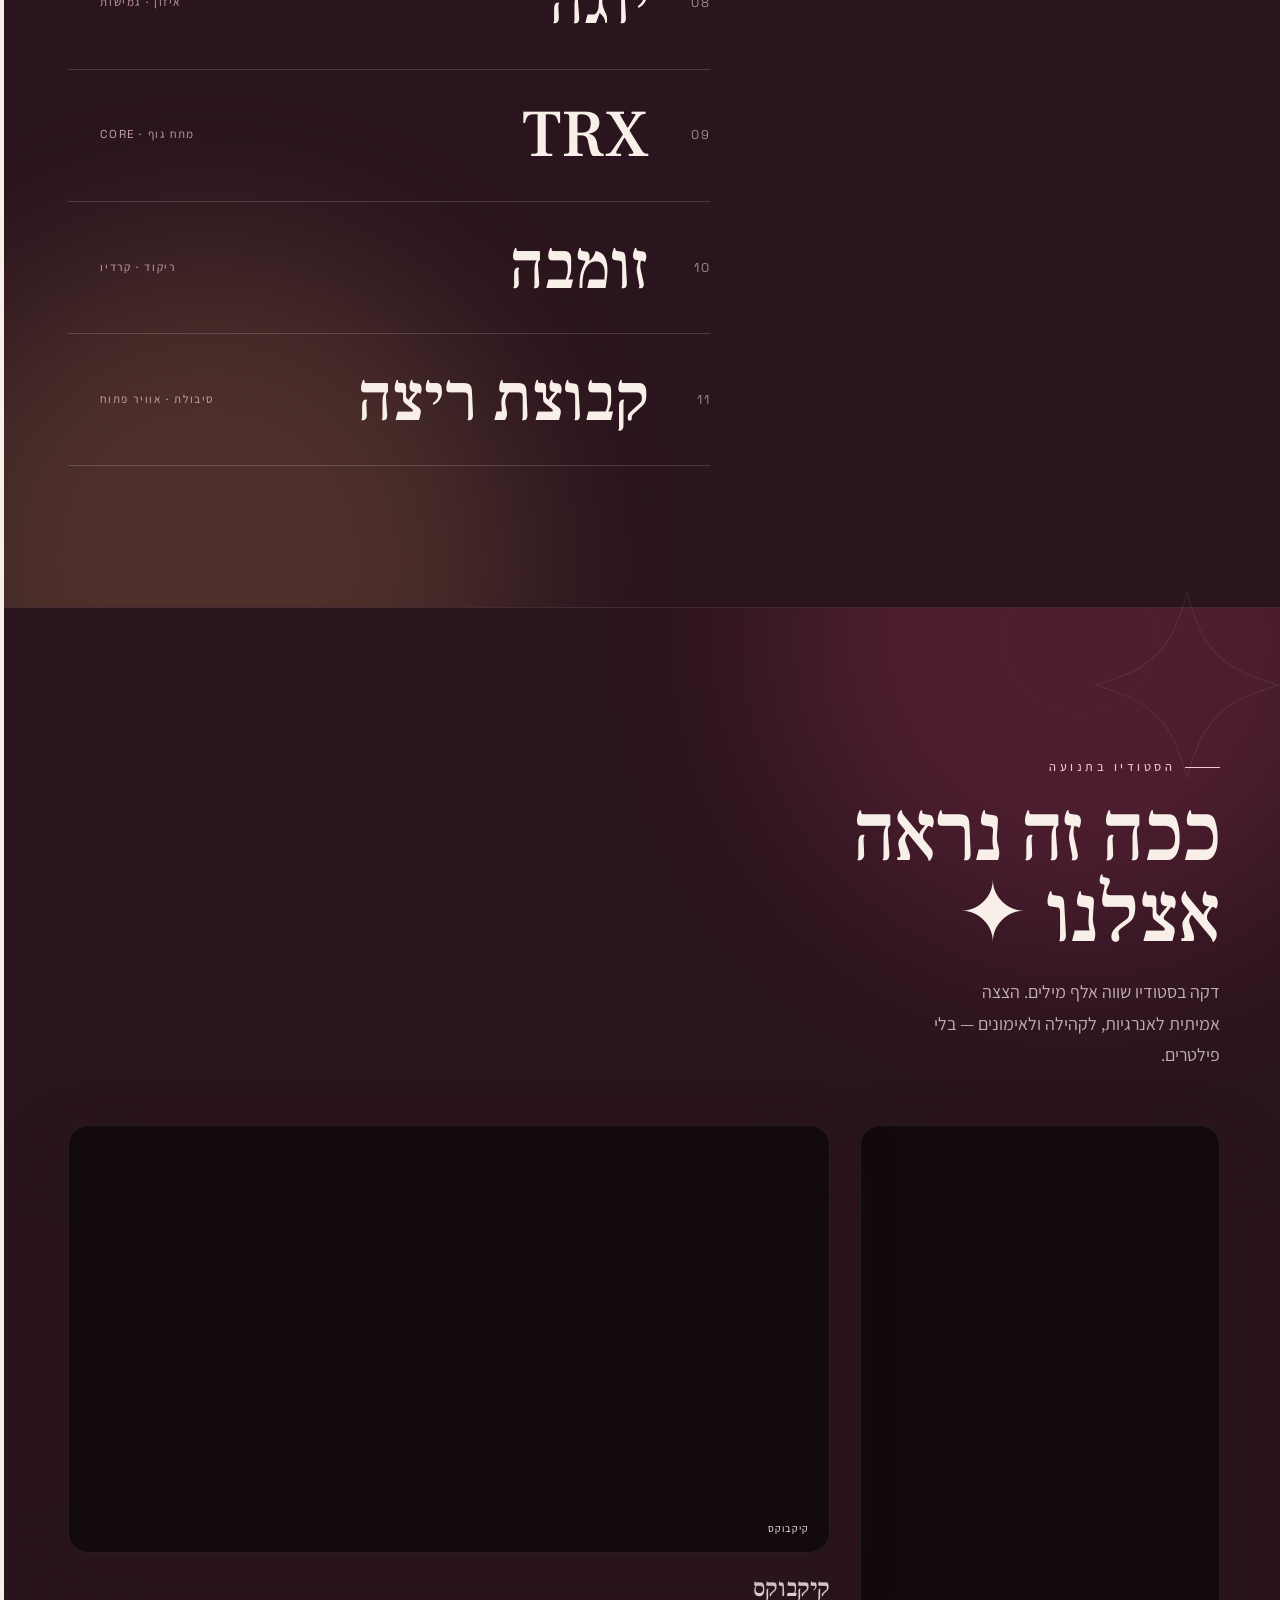
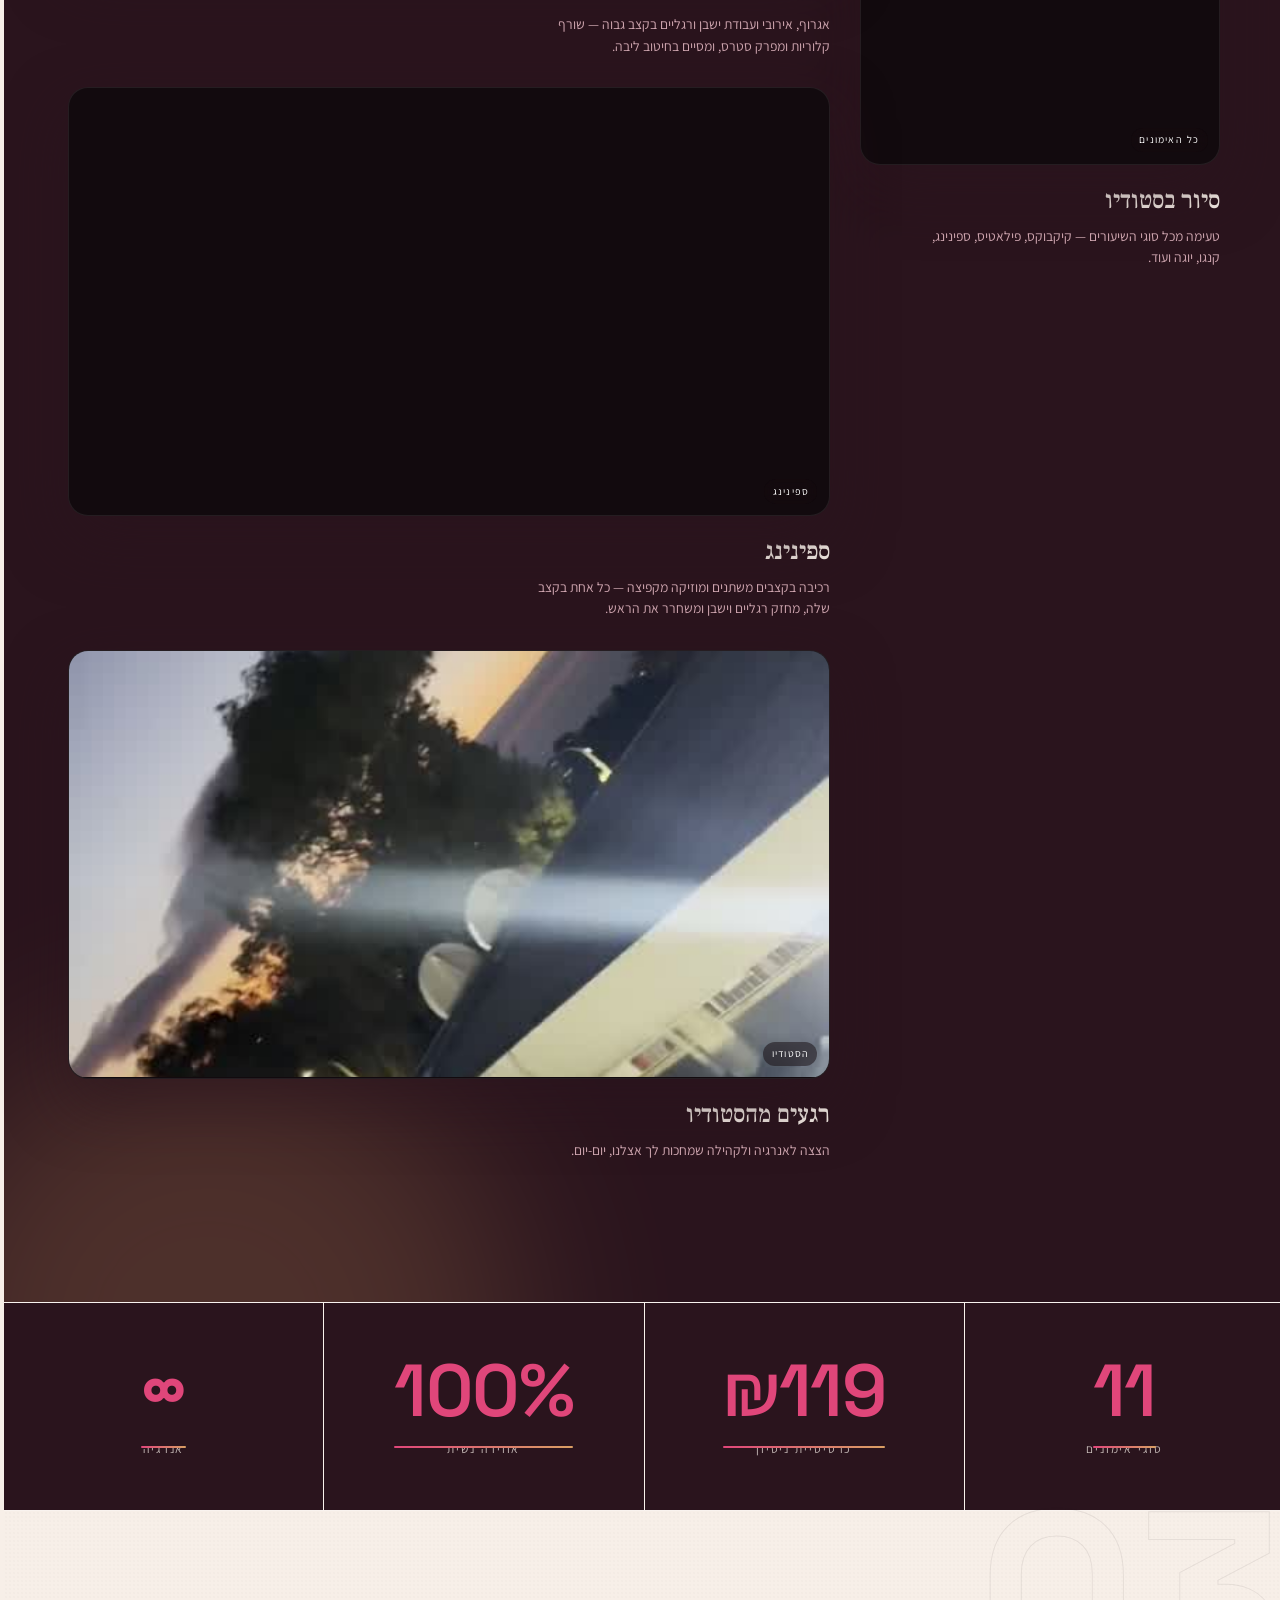
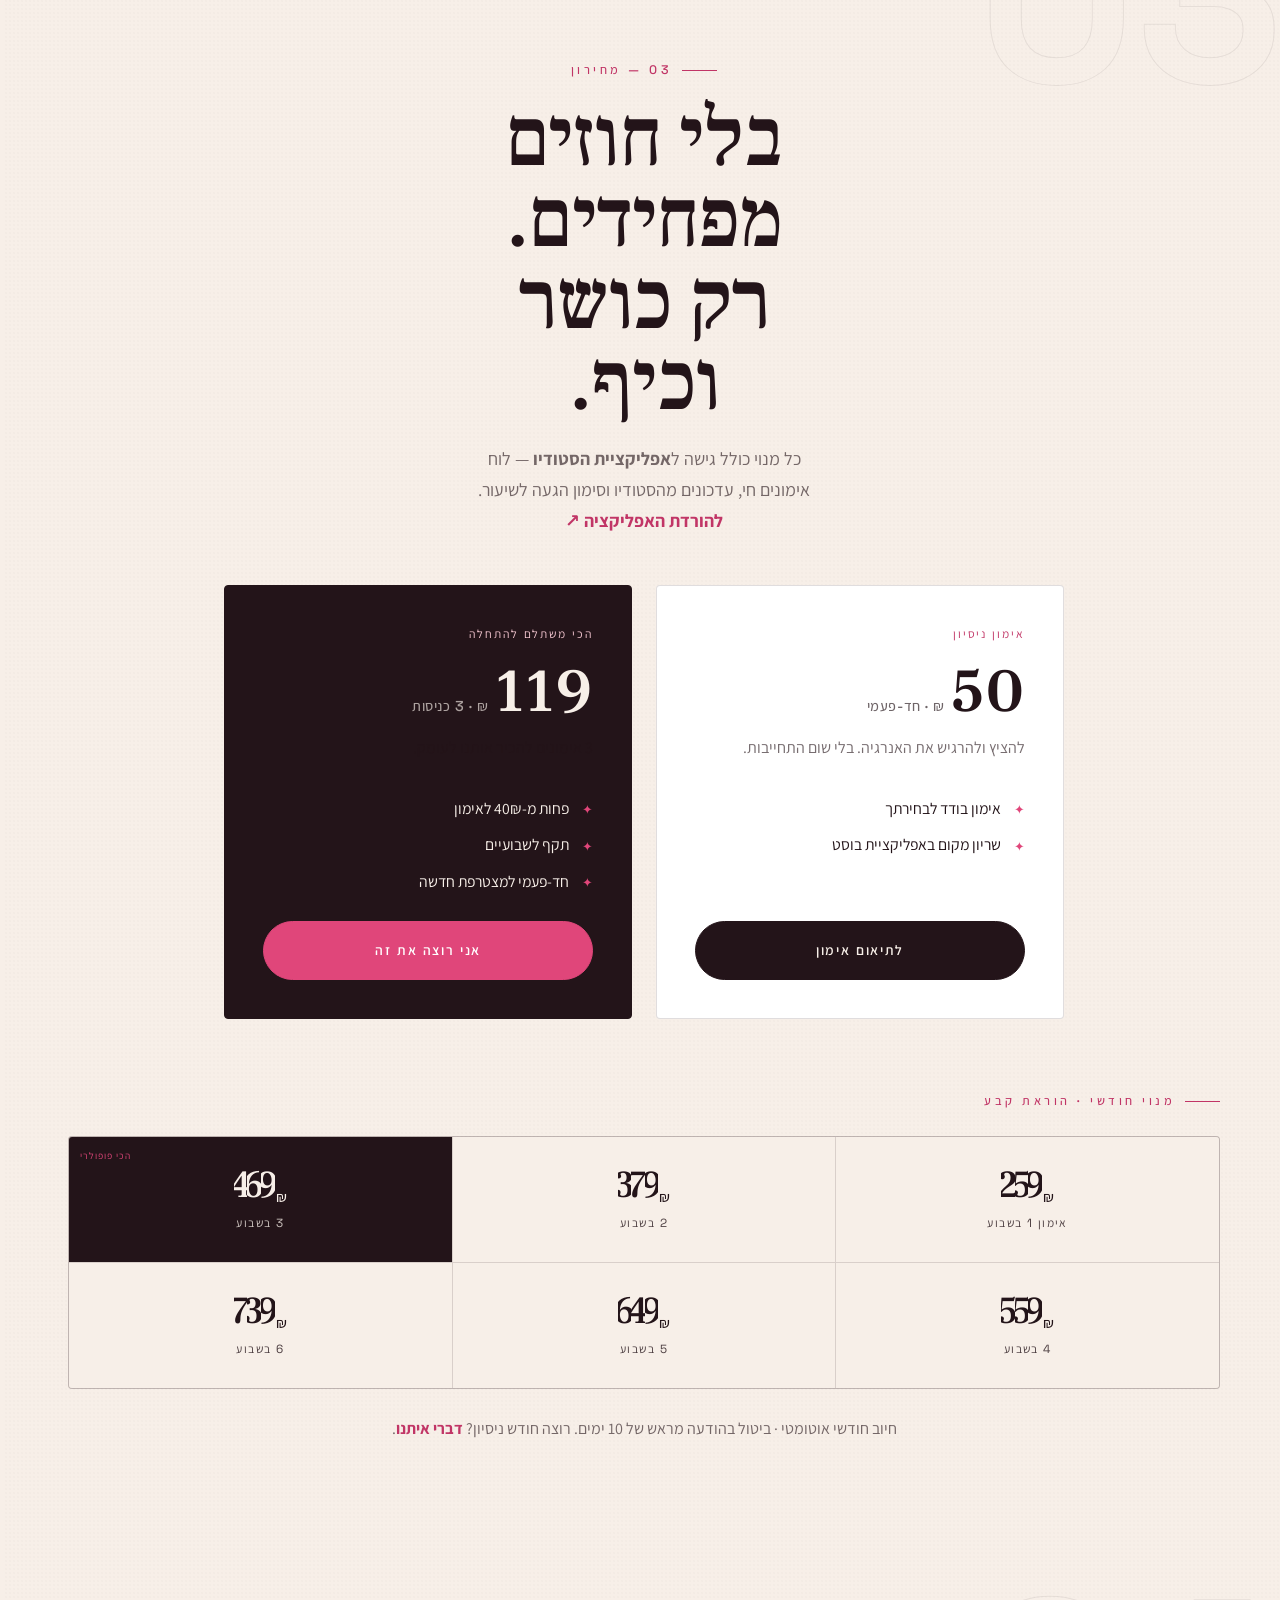
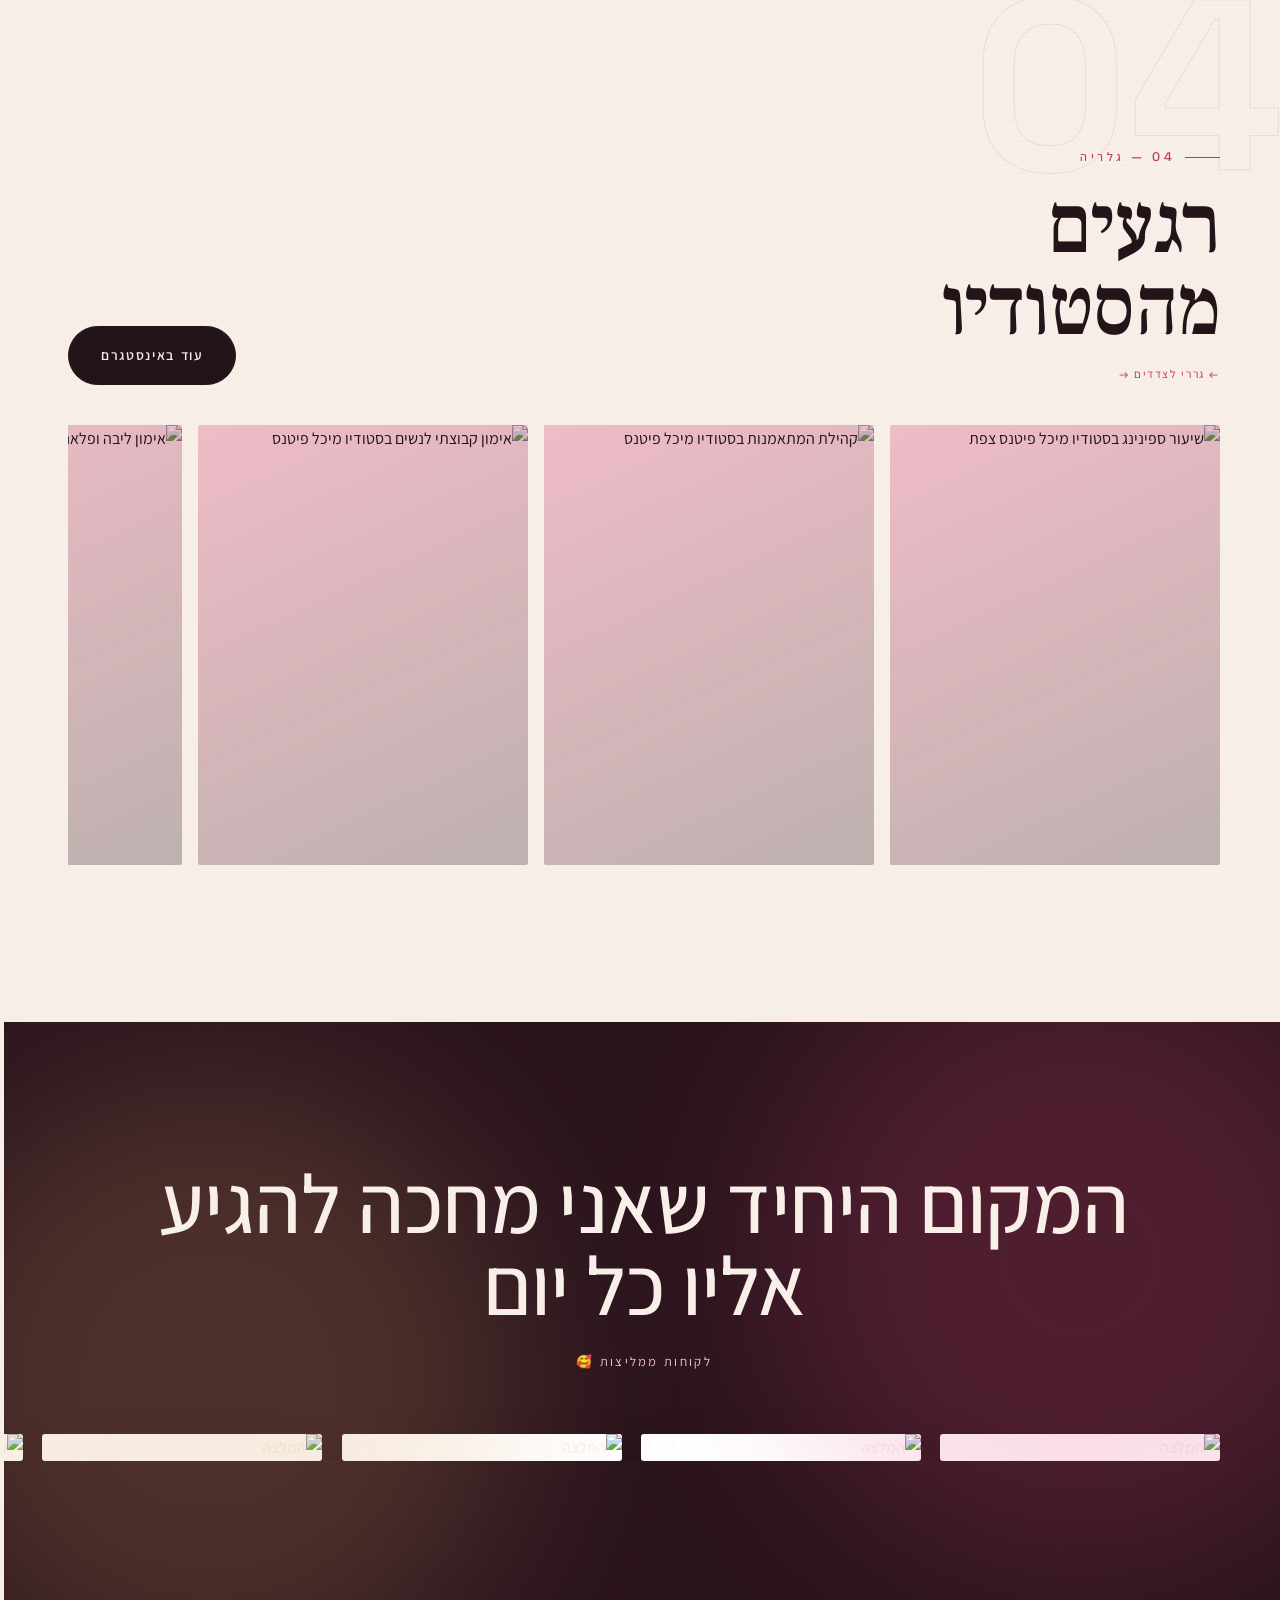
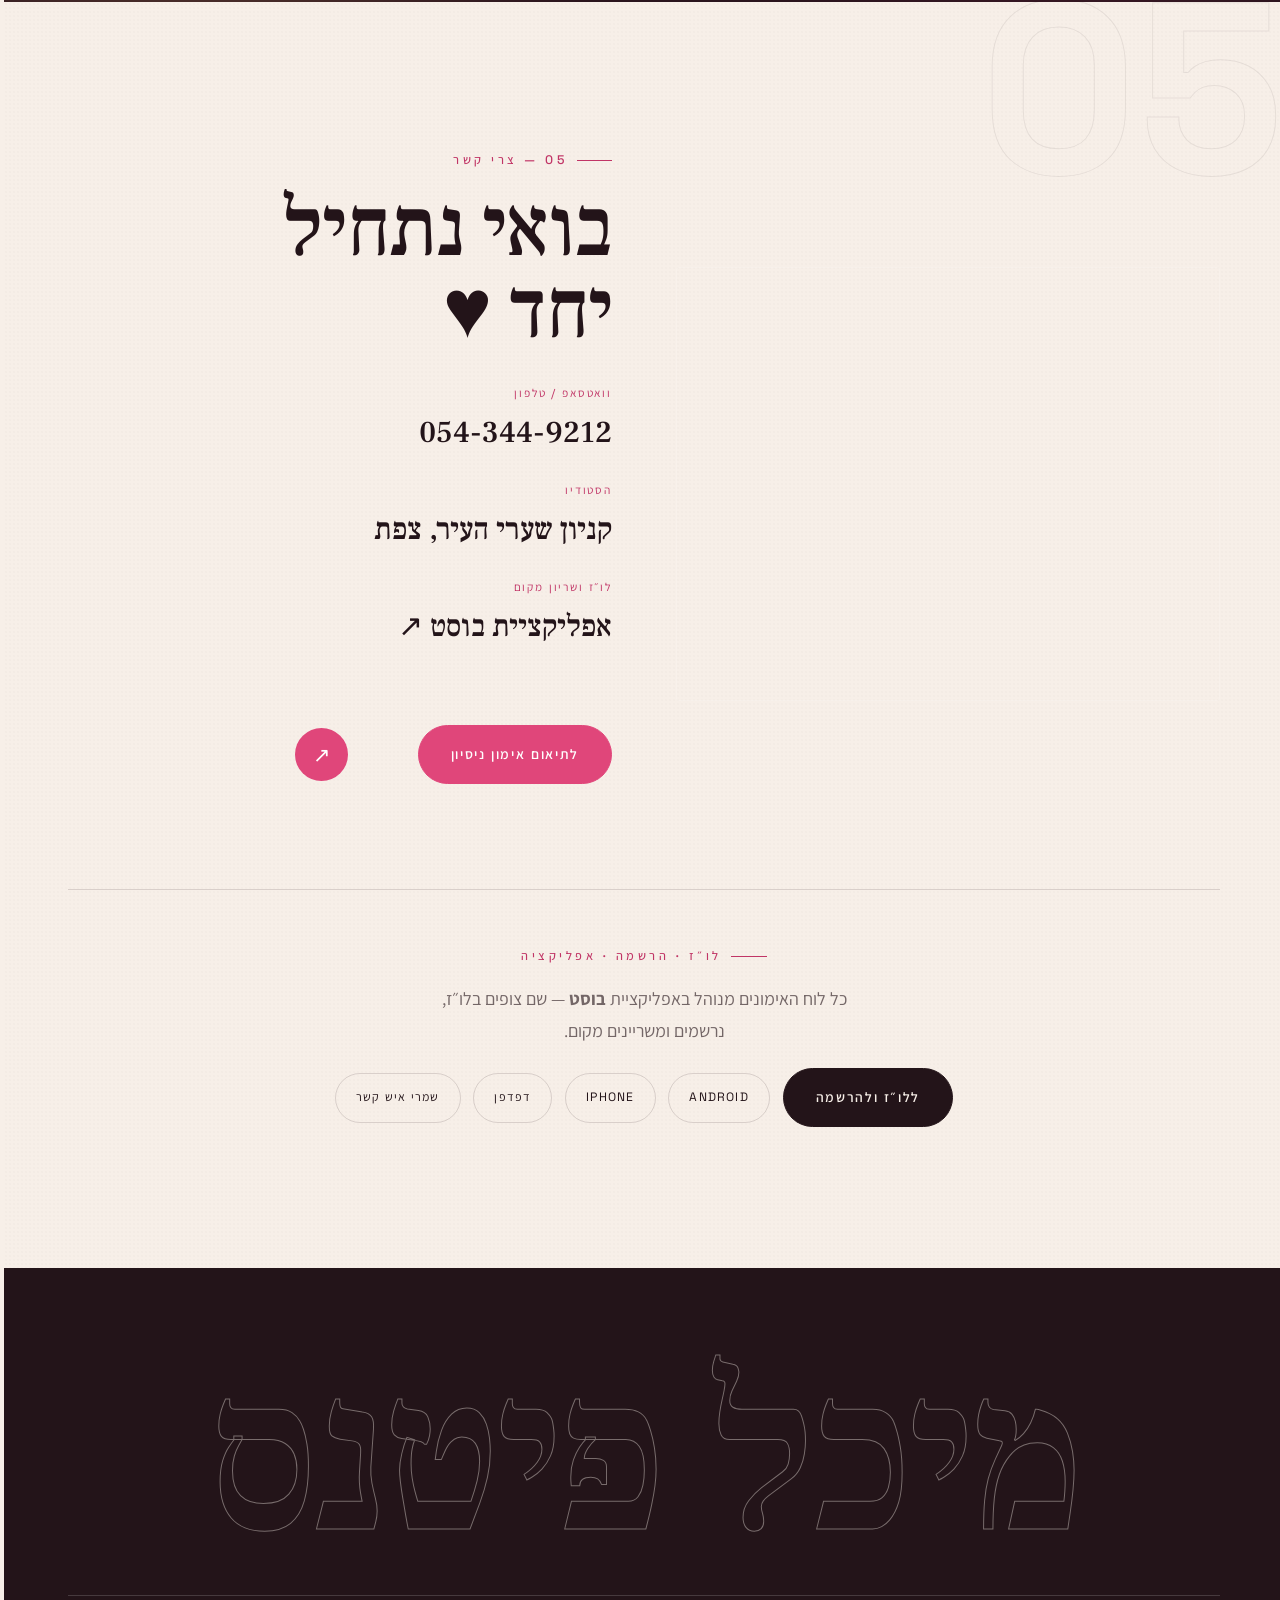
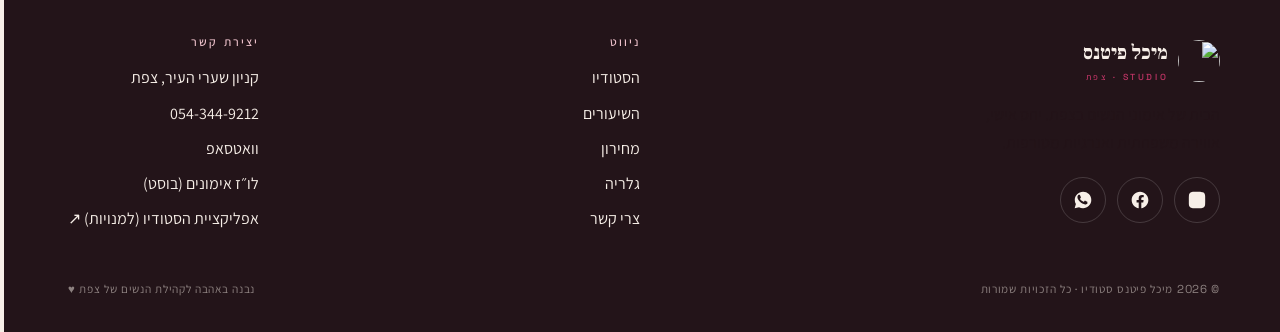
==== commit 1a6897ab: "Main site: English brand, owner bio, new hero, paid-app framing, nav rework - Hero video swapped to " ====
--- a/index.html
+++ b/index.html
@@ -26,14 +26,14 @@
 <link rel="preconnect" href="https://fonts.gstatic.com" crossorigin>
 <link rel="preload" as="image" href="assets/video/hero-poster.jpg" fetchpriority="high">
 <link href="https://fonts.googleapis.com/css2?family=Frank+Ruhl+Libre:wght@500;700;900&family=Assistant:wght@300;400;600;700&family=Space+Grotesk:wght@400;500;600;700&display=swap" rel="stylesheet">
-<link rel="stylesheet" href="assets/css/app.css">
+<link rel="stylesheet" href="assets/css/app.css?v=20260625b">
 <link rel="icon" href="assets/img/logo.png">
 <link rel="apple-touch-icon" href="assets/img/logo.png">
 <link rel="manifest" href="site.webmanifest">
 <script type="application/ld+json">
 {"@context":"https://schema.org","@graph":[
 {"@type":["HealthClub","SportsActivityLocation","LocalBusiness"],"@id":"https://michalfitness.totalh.net/#studio","name":"מיכל פיטנס סטודיו","alternateName":"Michal Fitness Studio","url":"https://michalfitness.totalh.net/","image":["https://michalfitness.totalh.net/assets/img/gallery/a8.jpg","https://michalfitness.totalh.net/assets/img/michal.webp"],"description":"סטודיו אימונים לנשים בצפת — קיקבוקס, ספינינג, פילאטיס, עיצוב וחיטוב, כוח ו-HIIT, פונקציונלי, קנגו ג׳אמפ, יוגה, TRX, זומבה וקבוצת ריצה. יחס אישי ואווירה משפחתית.","telephone":"+972543449212","priceRange":"₪₪","currenciesAccepted":"ILS","address":{"@type":"PostalAddress","streetAddress":"קניון שערי העיר, הגדוד השלישי","addressLocality":"צפת","addressRegion":"צפון","addressCountry":"IL"},"geo":{"@type":"GeoCoordinates","latitude":32.9686,"longitude":35.4889},"areaServed":[{"@type":"City","name":"צפת"},{"@type":"AdministrativeArea","name":"הגליל"}],"audience":{"@type":"PeopleAudience","suggestedGender":"female"},"founder":{"@id":"https://michalfitness.totalh.net/#michal"},"sameAs":["https://instagram.com/michal_fitness_studio","https://www.facebook.com/m.r.f.077"],"subjectOf":{"@type":"NewsArticle","headline":"הדרך ליהנות מכושר עוברת דרך מיכל פיטנס","url":"https://13tv.co.il/item/special/recommended/fitness/upjn3-2159949/","publisher":{"@type":"Organization","name":"ערוץ 13"}},"makesOffer":[{"@type":"Offer","name":"כרטיסיית ניסיון — 3 אימונים","price":"119","priceCurrency":"ILS","url":"https://michalfitness.totalh.net/#pricing"},{"@type":"Offer","name":"אימון ניסיון בודד","price":"50","priceCurrency":"ILS"},{"@type":"Offer","name":"מנוי חודשי","priceCurrency":"ILS","priceSpecification":{"@type":"PriceSpecification","minPrice":"259","maxPrice":"739","priceCurrency":"ILS"}}],"hasOfferCatalog":{"@type":"OfferCatalog","name":"שיעורים","itemListElement":[{"@type":"Offer","itemOffered":{"@type":"Service","name":"קיקבוקס"}},{"@type":"Offer","itemOffered":{"@type":"Service","name":"ספינינג"}},{"@type":"Offer","itemOffered":{"@type":"Service","name":"עיצוב וחיטוב"}},{"@type":"Offer","itemOffered":{"@type":"Service","name":"פילאטיס"}},{"@type":"Offer","itemOffered":{"@type":"Service","name":"אימון כוח משולב HIIT"}},{"@type":"Offer","itemOffered":{"@type":"Service","name":"פונקציונלי"}},{"@type":"Offer","itemOffered":{"@type":"Service","name":"קנגו ג׳אמפ"}},{"@type":"Offer","itemOffered":{"@type":"Service","name":"יוגה"}},{"@type":"Offer","itemOffered":{"@type":"Service","name":"TRX"}},{"@type":"Offer","itemOffered":{"@type":"Service","name":"זומבה"}},{"@type":"Offer","itemOffered":{"@type":"Service","name":"קבוצת ריצה"}}]}},
-{"@type":"Person","@id":"https://michalfitness.totalh.net/#michal","name":"מיכל רייכר","alternateName":"Michal Richer","jobTitle":"מאמנת כושר ומייסדת","worksFor":{"@id":"https://michalfitness.totalh.net/#studio"},"description":"מאמנת כושר ואמא לשלושה מצפת; ירדה בעצמה כ-40 ק״ג והפכה את המסע האישי לשיטת אימון לנשים, בדגש על נשים אחרי לידה.","sameAs":["https://instagram.com/michal_fitness_studio","https://www.facebook.com/m.r.f.077"]},
+{"@type":"Person","@id":"https://michalfitness.totalh.net/#michal","name":"מיכל רייכר","alternateName":"Michal Richer","jobTitle":"בעלת סטודיו ומאמנת כושר","worksFor":{"@id":"https://michalfitness.totalh.net/#studio"},"description":"בעלת סטודיו מיכל פיטנס ומאמנת כושר בצפת. בוגרת מכון וינגייט עם מעל 12 שנות ניסיון; ירדה 38 ק״ג בעקבות עלייה במשקל לאחר ההיריון והפכה את המסע האישי לשיטת אימון לנשים. מתמחה בספינינג, קיקבוקס, קנגו ג׳אמפ, TRX, פילאטיס, עיצוב וחיטוב, אימונים פונקציונליים ו-HIIT.","alumniOf":{"@type":"CollegeOrUniversity","name":"מכון וינגייט"},"knowsAbout":["ספינינג","קיקבוקס","קנגו ג׳אמפ","TRX","פילאטיס","עיצוב וחיטוב","אימון פונקציונלי","HIIT"],"sameAs":["https://instagram.com/michal_fitness_studio","https://www.facebook.com/m.r.f.077"]},
 {"@type":"WebSite","@id":"https://michalfitness.totalh.net/#website","url":"https://michalfitness.totalh.net/","name":"מיכל פיטנס סטודיו","inLanguage":"he-IL","publisher":{"@id":"https://michalfitness.totalh.net/#studio"}}
 ]}
 </script>
@@ -42,7 +42,7 @@
 
 <div class="preloader" id="preloader">
   <div class="preloader__inner">
-    <div class="preloader__w">מיכל <b>פיטנס</b></div>
+    <div class="preloader__w">Michal <b>Fitness</b></div>
     <div class="preloader__sub">Studio · Tzfat — אימוני נשים</div>
     <div class="preloader__bar"><span id="preBarFill"></span></div>
     <div class="preloader__pct" id="prePct">0%</div>
@@ -53,7 +53,7 @@
 
 <!-- NAV -->
 <nav class="nav nav--onhero">
-  <a href="#hero" class="nav__brand"><img src="assets/img/logo.png" alt="מיכל פיטנס"><span>מיכל פיטנס<small>Studio · Tzfat</small></span></a>
+  <a href="#hero" class="nav__brand"><img src="assets/img/logo.png" alt="מיכל פיטנס Michal Fitness"><span>Michal Fitness<small>Studio · Tzfat</small></span></a>
   <div class="nav__links">
     <a href="#about" data-text="הסטודיו"><span class="tx">הסטודיו</span></a>
     <a href="#classes" data-text="השיעורים"><span class="tx">השיעורים</span></a>
@@ -88,7 +88,6 @@
   </div>
   <div class="hero__grain" id="heroGrain" aria-hidden="true"></div>
   <div class="hero__wash" id="heroWash" aria-hidden="true"></div>
-  <button class="hero__sound" id="heroSound" type="button" aria-label="הפעלת קול" hidden>🔊 קול</button>
   <div class="hero__inner">
     <div class="hero__kicker kicker">סטודיו אימונים לנשים · צפת</div>
     <h1>
@@ -121,17 +120,19 @@
       <span class="kicker">01 — הסטודיו</span>
       <h2 class="about__statement">כאן זה לא עוד חדר כושר.<br>זו <span class="grad">קהילה</span>.</h2>
       <p class="lead muted">סטודיו מיכל פיטנס מציע מגוון רחב של אימונים לנשים בכל גיל ובכל רמת כושר. נכנסת כאורחת — יוצאת כחלק מהמשפחה הכי חזקה בצפון.</p>
-      <p class="muted">מאחורי הסטודיו עומדת <strong>מיכל רייכר</strong>, מאמנת ואמא לשלושה, שירדה בעצמה כ-40 ק״ג והפכה את המסע האישי לשיטה. <span class="it">״אין מי שמבינה לליבן של נשים אחרי לידה כמוני״</span> — ולכן כאן הדגש על הנאה, ראש שקט ואורח חיים בריא, לא על דיאטה. <a href="https://13tv.co.il/item/special/recommended/fitness/upjn3-2159949/" target="_blank" rel="noopener" style="color:var(--rose-deep);font-weight:700;white-space:nowrap">כפי שהוצג בערוץ 13 ↗</a></p>
+      <p class="muted">מאחורי הסטודיו עומדת <strong>מיכל רייכר</strong>, בעלת הסטודיו ומאמנת הכושר — הלב הפועם של המקום. את דרכה בעולם הכושר התחילה מתוך סיפור אישי מעורר השראה, אחרי שירדה <strong>38 ק״ג</strong> בעקבות עלייה משמעותית במשקל לאחר הריונה הראשון. <span class="it">היא לא רק מאמנת — היא מלווה, מעודדת, ומאמינה בכל אחת עד שהיא מתחילה להאמין בעצמה.</span></p>
+      <p class="muted">בוגרת <strong>מכון וינגייט</strong> עם <strong>מעל 12 שנות ניסיון</strong>, ומאחוריה שלל הכשרות מקצועיות — קיקבוקס בפדרציה הישראלית, Body Pump Next, אימוני חוץ עם גיא שלמון וספינינג בהנחיית יהודה שפיר, לצד הדרכה במרתוני ספינינג גדולים ברחבי הארץ. מתמחה בספינינג, קיקבוקס, קנגו ג׳אמפ, TRX, פילאטיס, פאוור, עיצוב וחיטוב, פונקציונלי ו-HIIT. <a href="https://13tv.co.il/item/special/recommended/fitness/upjn3-2159949/" target="_blank" rel="noopener" style="color:var(--rose-deep);font-weight:700;white-space:nowrap">כפי שהוצגה בערוץ 13 ↗</a></p>
+      <blockquote class="motto">״חיוכים, אנרגיות ויחס אישי — מעל הכול.״</blockquote>
       <ul class="tick">
-        <li>יחס אישי ושיטה שנולדה ממסע אמיתי</li>
-        <li>אווירה משפחתית, חמה ותומכת — בלי שיפוטיות</li>
-        <li>אנרגיות שלא תמצאי בשום מקום אחר בצפון</li>
+        <li>יחס אישי בגובה העיניים — בלי התנשאות ובלי שיפוטיות</li>
+        <li>מקום שבו כל אישה מרגישה שייכת, אהובה ומוערכת מהרגע הראשון</li>
+        <li>אווירה משפחתית ואנרגיות שלא תמצאי בשום מקום אחר בצפון</li>
       </ul>
       <a class="btn btn--fill" href="#pricing" style="margin-top:1.9rem">לתוכניות והמחירים</a>
     </div>
     <div class="about__media reveal d1">
       <div class="ph"><img data-parallax="0.07" src="assets/img/gallery/a1.jpg" alt="מיכל רייכר מאמנת מתאמנת בסטודיו מיכל פיטנס בצפת"></div>
-      <div class="about__badge"><span><b>-40</b>ק״ג · המסע של מיכל</span></div>
+      <div class="about__badge"><span><b>-38</b>ק״ג · המסע של מיכל</span></div>
     </div>
   </div>
 </section>
@@ -186,6 +187,10 @@
         <div class="reel__frame"><video data-reel poster="assets/video/spinning-poster.jpg" muted loop playsinline preload="none" aria-label="סרטון אימון ספינינג"><source src="assets/video/spinning.mp4" type="video/mp4"></video><span class="reel__tag">ספינינג</span></div>
         <figcaption><b>ספינינג</b><span>רכיבה בקצבים משתנים ומוזיקה מקפיצה — כל אחת בקצב שלה, מחזק רגליים וישבן ומשחרר את הראש.</span></figcaption>
       </figure>
+      <figure class="reel">
+        <div class="reel__frame"><video data-reel poster="assets/video/intro-poster.jpg" muted loop playsinline preload="none" aria-label="סרטון מהסטודיו"><source src="assets/video/intro.mp4" type="video/mp4"></video><span class="reel__tag">הסטודיו</span></div>
+        <figcaption><b>רגעים מהסטודיו</b><span>הצצה לאנרגיה ולקהילה שמחכות לך אצלנו, יום-יום.</span></figcaption>
+      </figure>
     </div>
   </div>
 </section>
@@ -205,6 +210,7 @@
     <div class="pricing__head reveal">
       <span class="kicker" style="justify-content:center">03 — מחירון</span>
       <h2 class="display" style="margin-top:1.1rem">בלי חוזים מפחידים.<br>רק כושר וכיף.</h2>
+      <p class="lead muted" style="text-align:center;max-width:48ch;margin:1.1rem auto 0">כל מנוי כולל גישה ל<strong>אפליקציית הסטודיו</strong> — לוח אימונים חי, עדכונים מהסטודיו וסימון הגעה לשיעור. <a href="now.html" style="color:var(--rose-deep);font-weight:700;white-space:nowrap">להורדת האפליקציה ↗</a></p>
     </div>
     <div class="intro reveal d1">
       <div class="card">
@@ -343,6 +349,7 @@
         <li><a href="tel:0543449212">054-344-9212</a></li>
         <li><a href="https://wa.me/972543449212" target="_blank" rel="noopener">וואטסאפ</a></li>
         <li><a href="https://new.boostapp.co.il/online.php?CreateCode=6183e7733984c1636034419126205568134455126183e77339871" target="_blank" rel="noopener">לו״ז אימונים (בוסט)</a></li>
+        <li><a href="now.html">אפליקציית הסטודיו (למנויות) ↗</a></li>
       </ul>
     </div>
   </div>
@@ -379,6 +386,6 @@
 <!-- LIGHTBOX -->
 <div class="lb"><button class="lb__x" aria-label="סגירה">&times;</button><img alt="תמונה מוגדלת"></div>
 
-<script src="assets/js/app.js"></script>
+<script src="assets/js/app.js?v=20260625b"></script>
 </body>
 </html>
--- a/assets/css/app.css
+++ b/assets/css/app.css
@@ -545,6 +545,7 @@
 @keyframes etabPop{from{transform:translateX(-110%)}to{transform:translateX(0)}}
 .etab--rose{background:var(--rose)}
 .etab--gold{background:var(--gold);color:var(--ink)}
+.etab--live{background:#e11d48}
 @media(hover:hover){.etab:hover{transform:translateX(10px);box-shadow:16px 16px 42px rgba(35,20,25,.42)}}
 .etab.grab{cursor:grabbing;transition:transform .09s linear,box-shadow .3s}
 @media(max-width:560px){.etab{font-size:.66rem;padding:.95rem .5rem;letter-spacing:.12em}}
@@ -624,7 +625,7 @@
 .reel figcaption span{display:block;color:var(--blush);opacity:.82;font-size:.86rem;line-height:1.55;max-width:44ch}
 @media(min-width:860px){
   .reels__grid{grid-template-columns:minmax(280px,360px) 1fr;align-items:start}
-  .reel--lg{grid-row:span 2}
+  .reel--lg{grid-row:span 3}
 }
 @media(max-width:859px){ .reel--lg{max-width:340px;margin-inline:auto} }
 /* under reduced-motion the reels get native controls — keep the corner tag off the control bar */
@@ -633,3 +634,15 @@
 /* ===== visible keyboard focus (WCAG 2.4.7) — was missing site-wide ===== */
 :focus-visible{outline:2px solid var(--rose);outline-offset:3px;border-radius:4px}
 .dark :focus-visible,.hero :focus-visible,.etabs :focus-visible,.sched :focus-visible{outline-color:var(--blush)}
+
+/* founder motto — pull quote in the about section */
+.motto{margin:1.5rem 0 0;padding:0 0 0 1rem;border:0;border-inline-start:3px solid var(--rose);
+  font-family:var(--serif);font-style:italic;font-size:clamp(1.25rem,3.2vw,1.7rem);line-height:1.35;color:var(--ink)}
+.dark .motto{color:var(--paper)}
+
+/* ── overlay coordination: one overlay at a time, nothing collides ── */
+body.sched-open .nav,
+body.sched-open .etabs,
+body.sched-open .wa,
+body.menu-open .etabs,
+body.menu-open .wa{opacity:0;visibility:hidden;pointer-events:none}
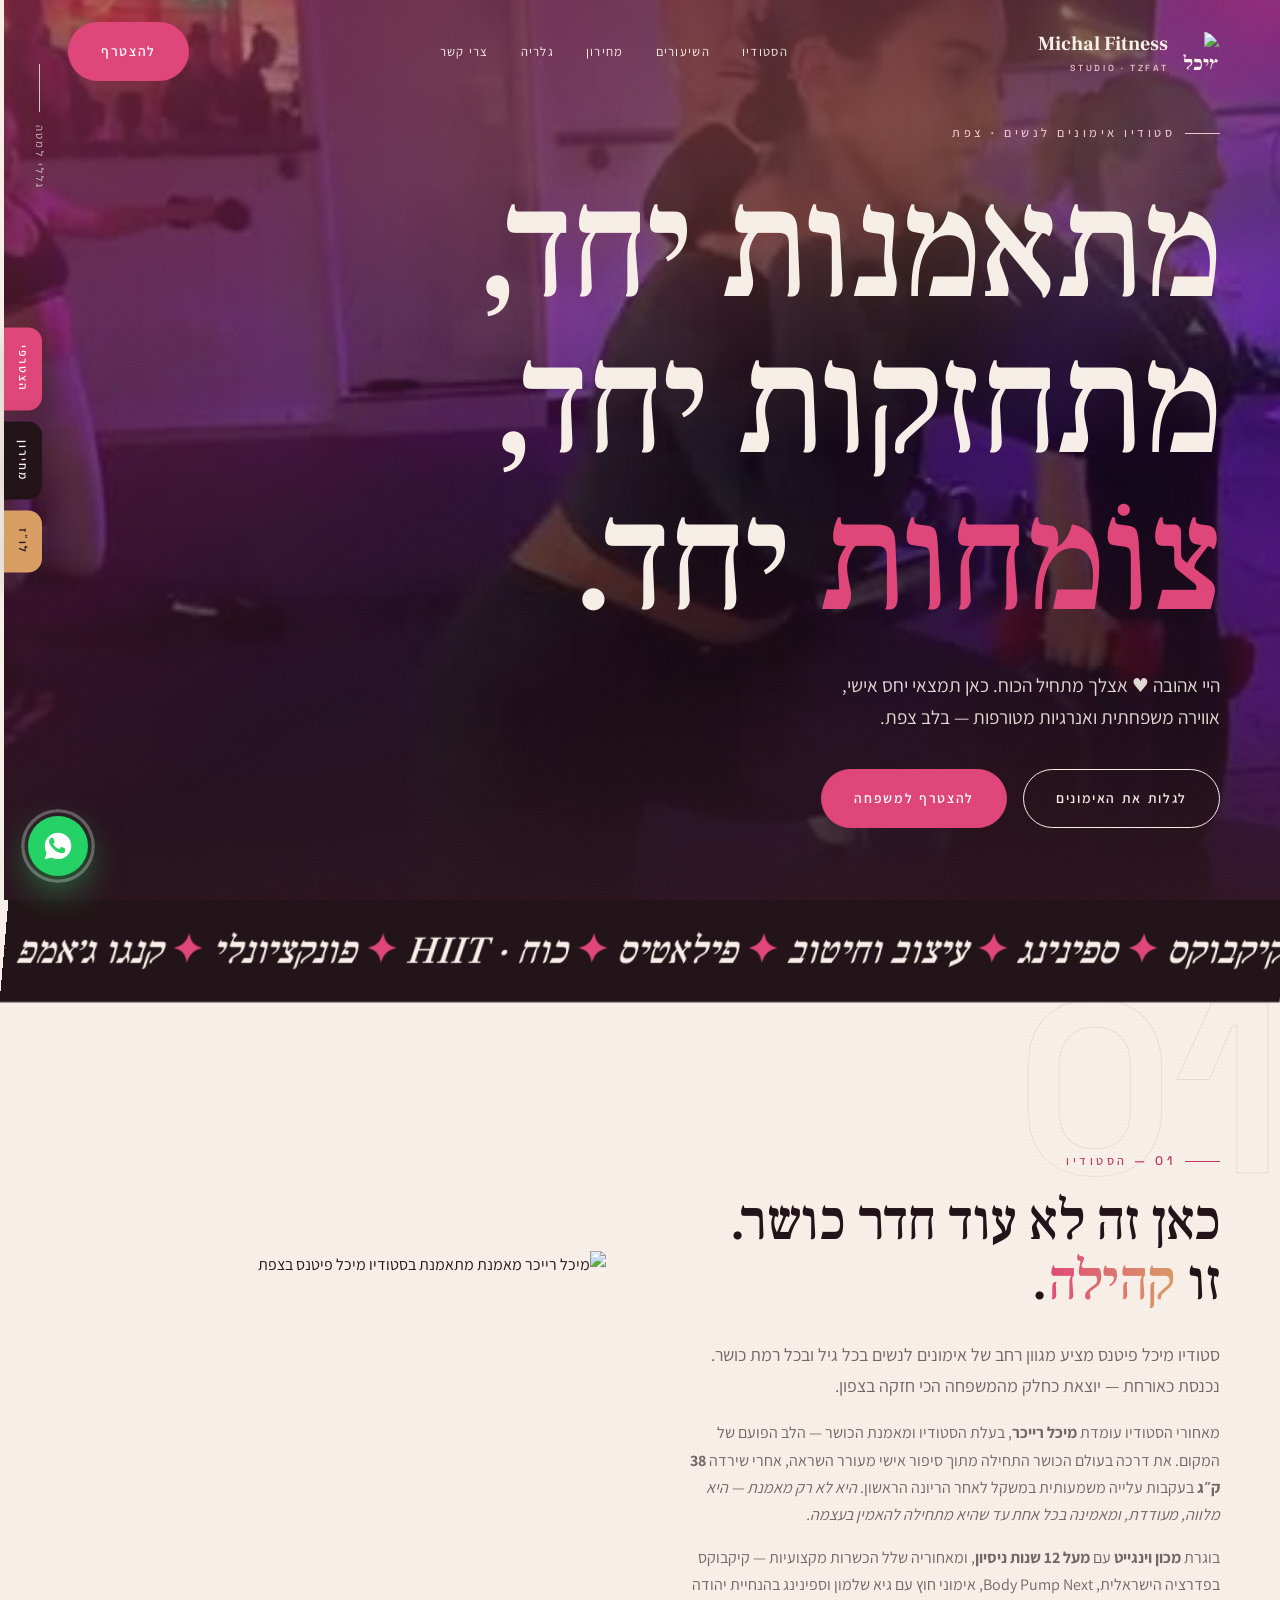
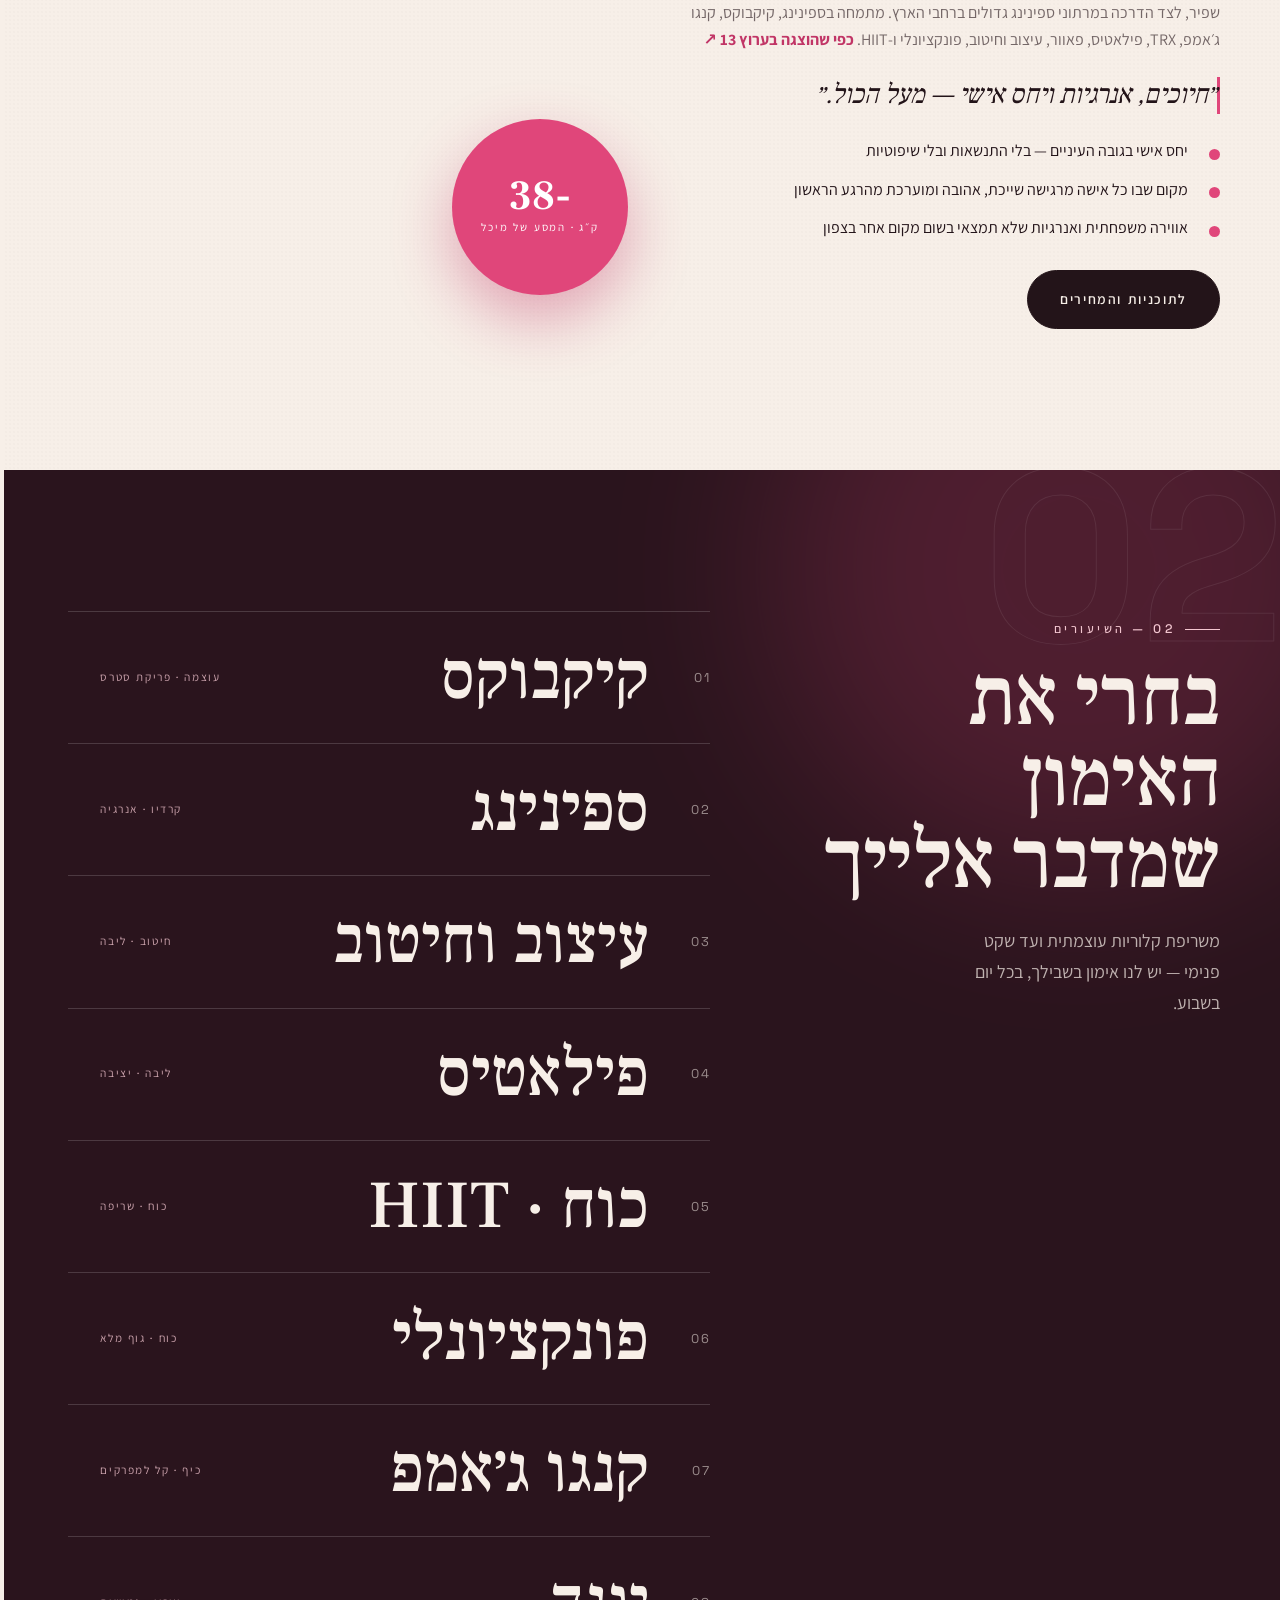
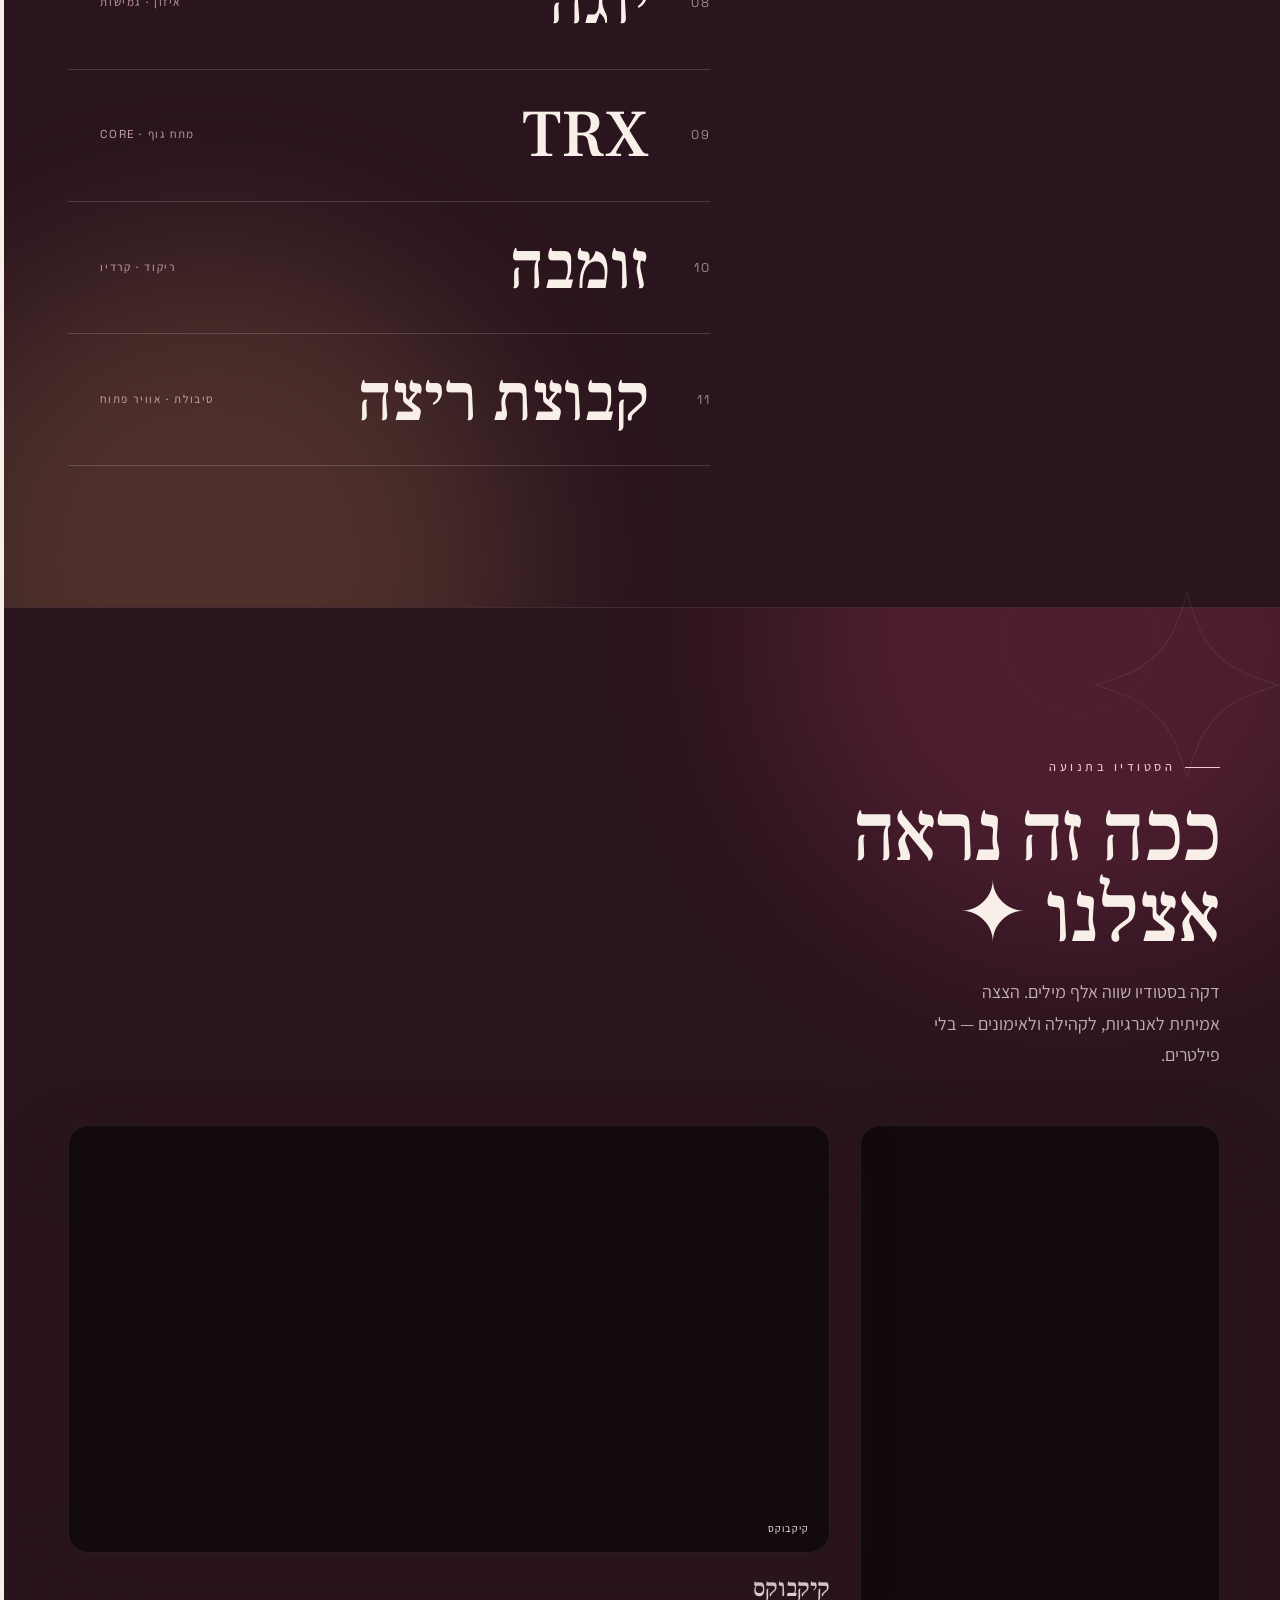
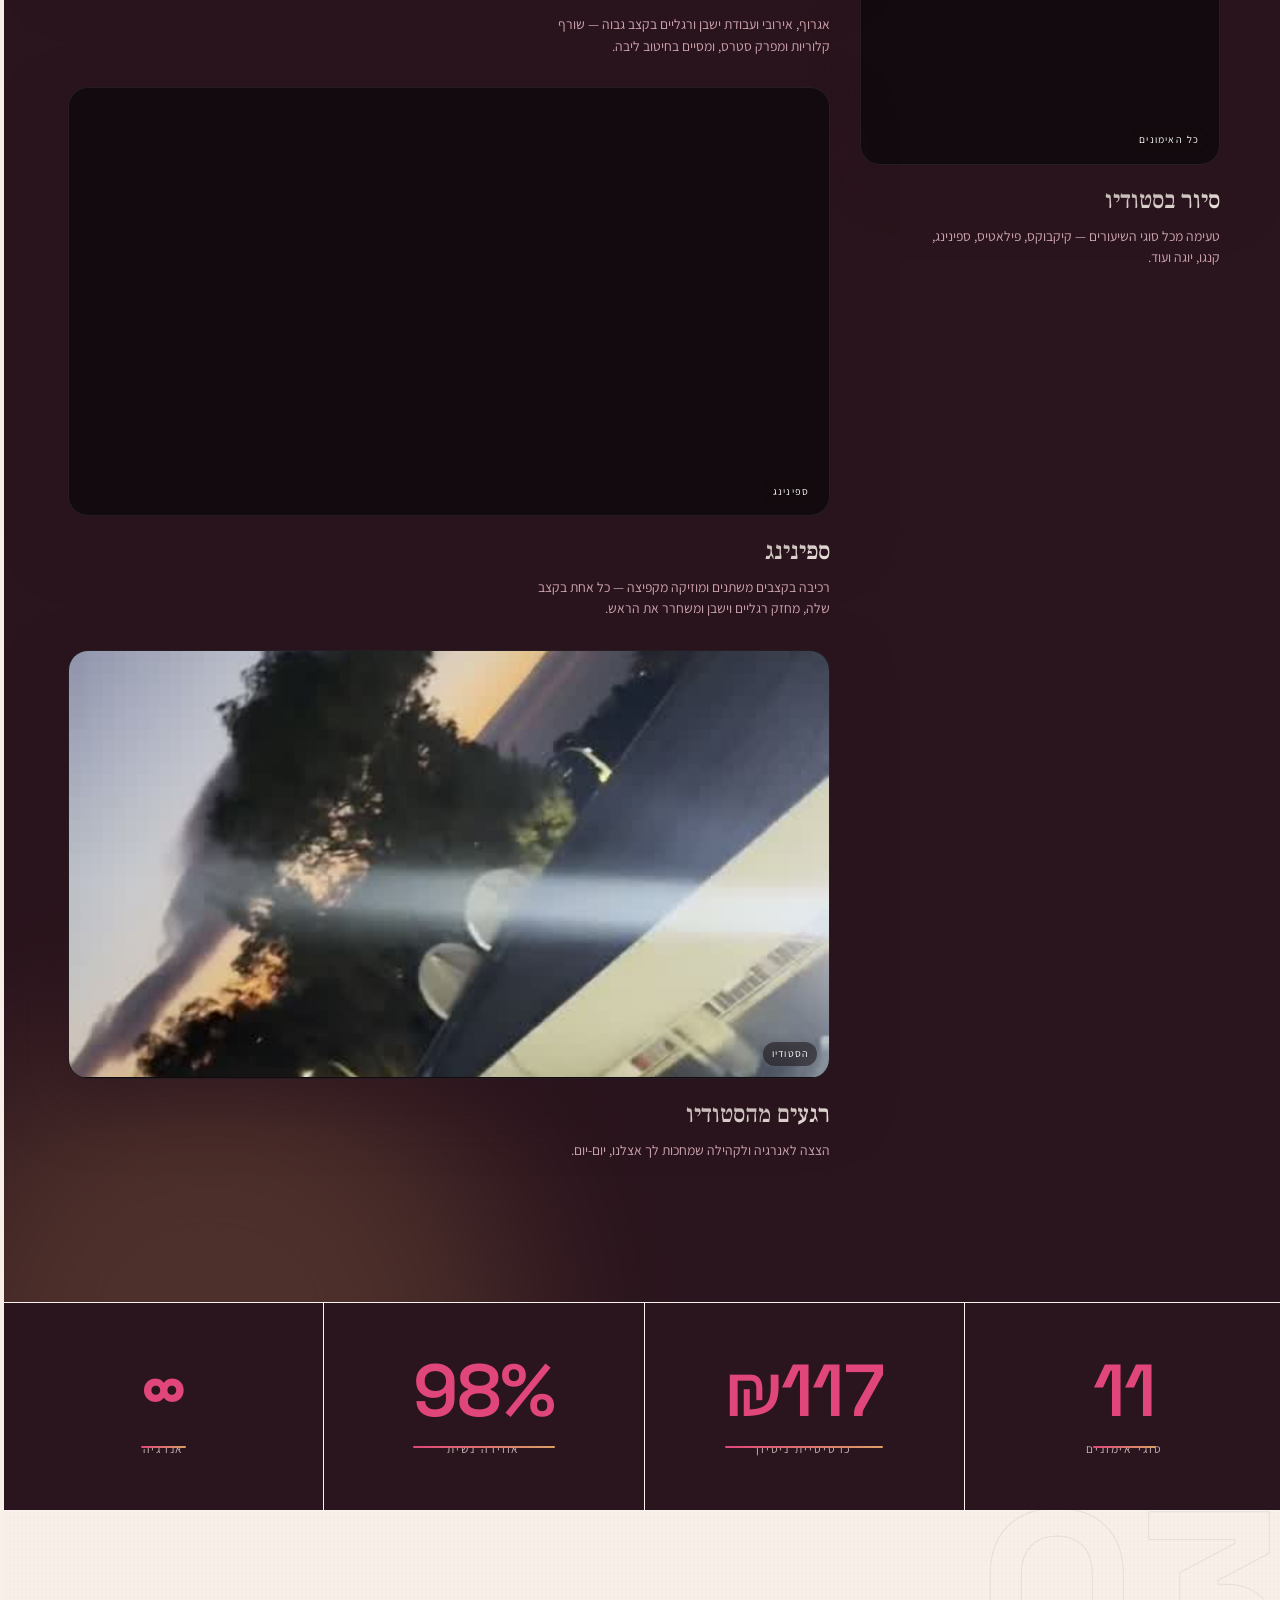
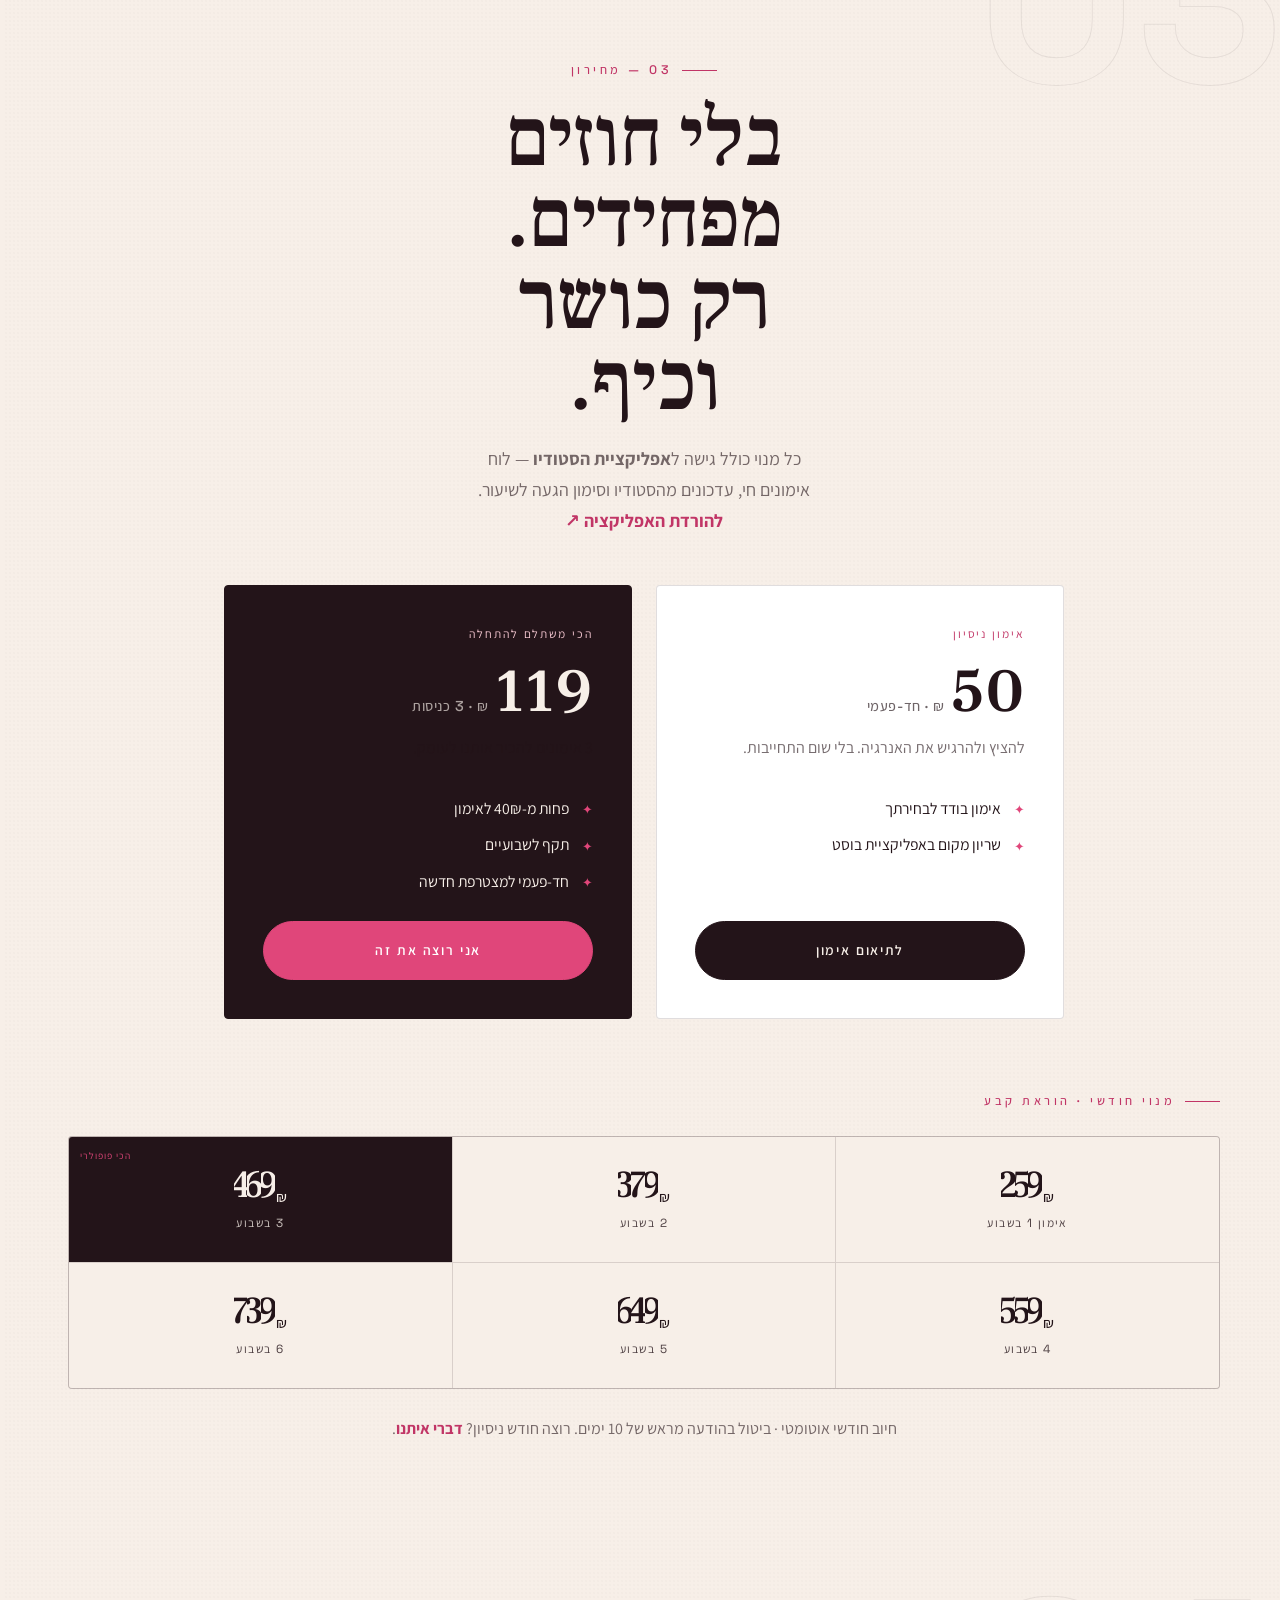
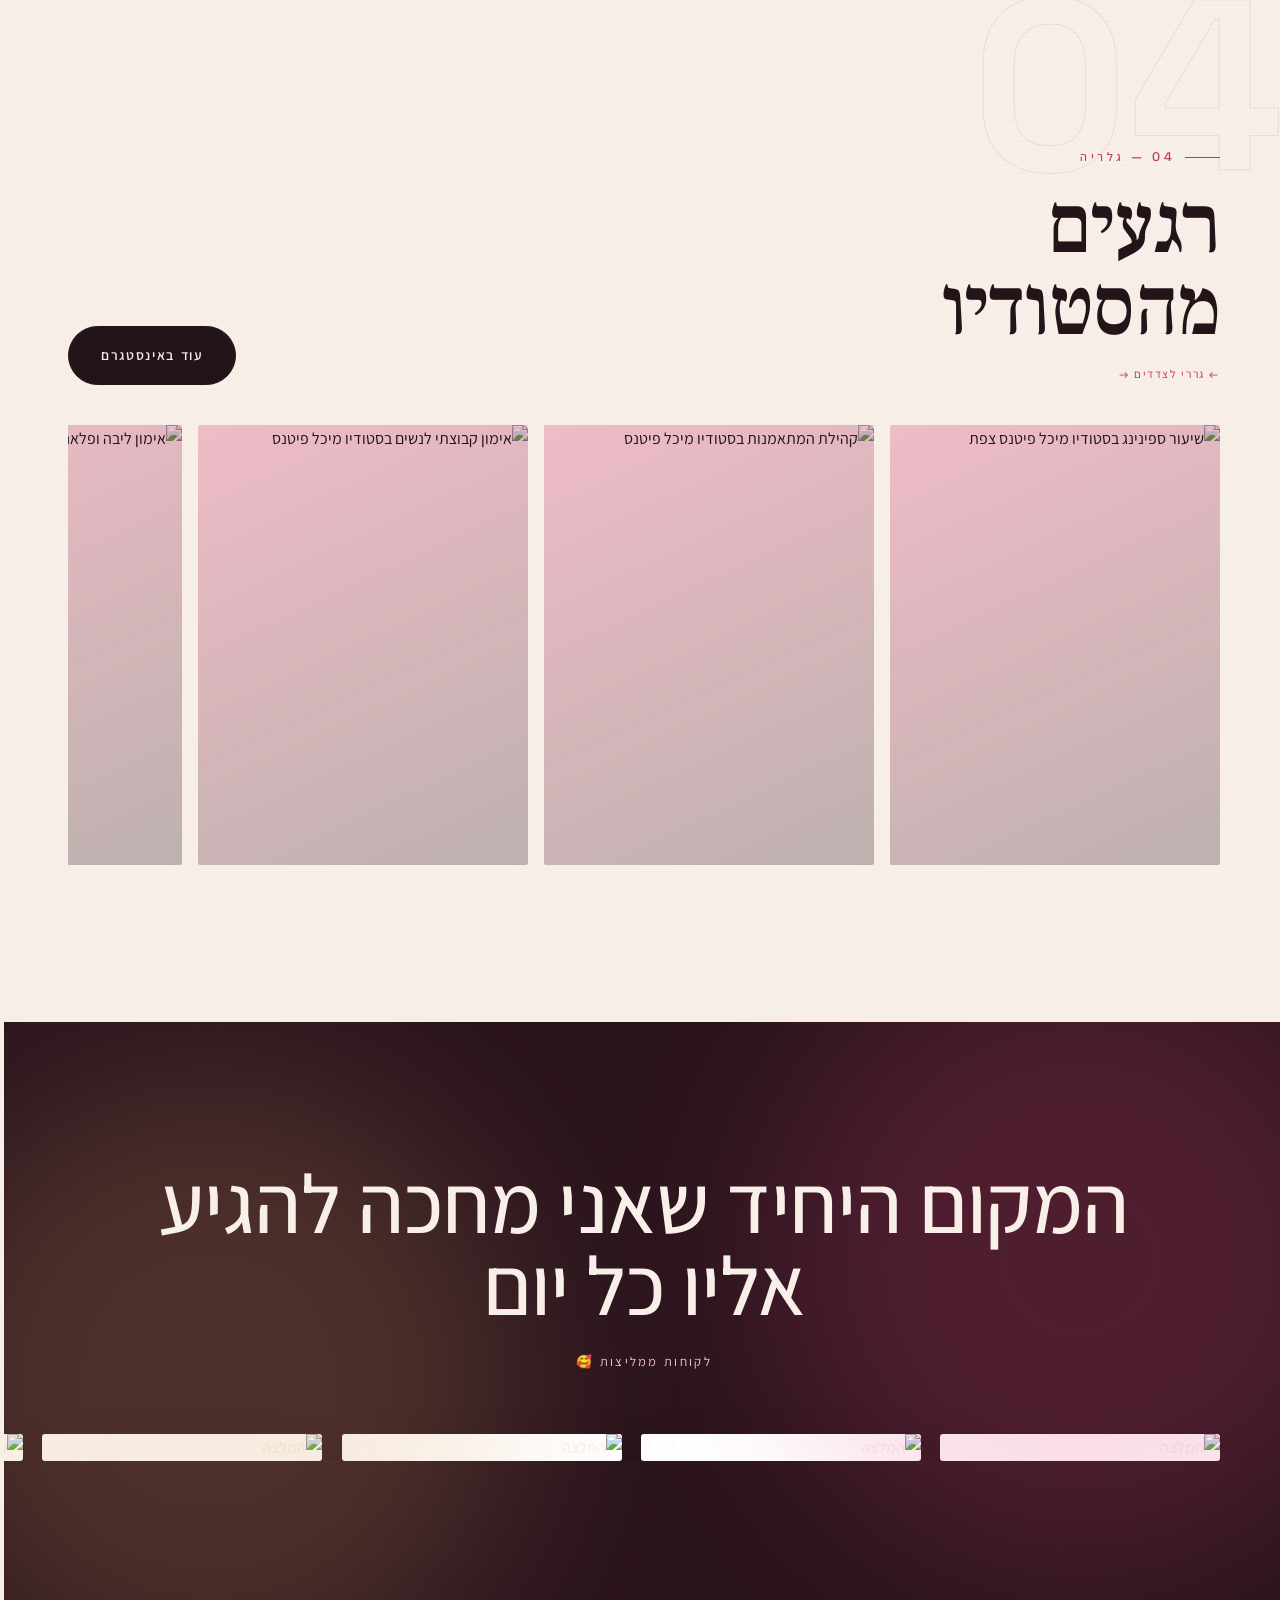
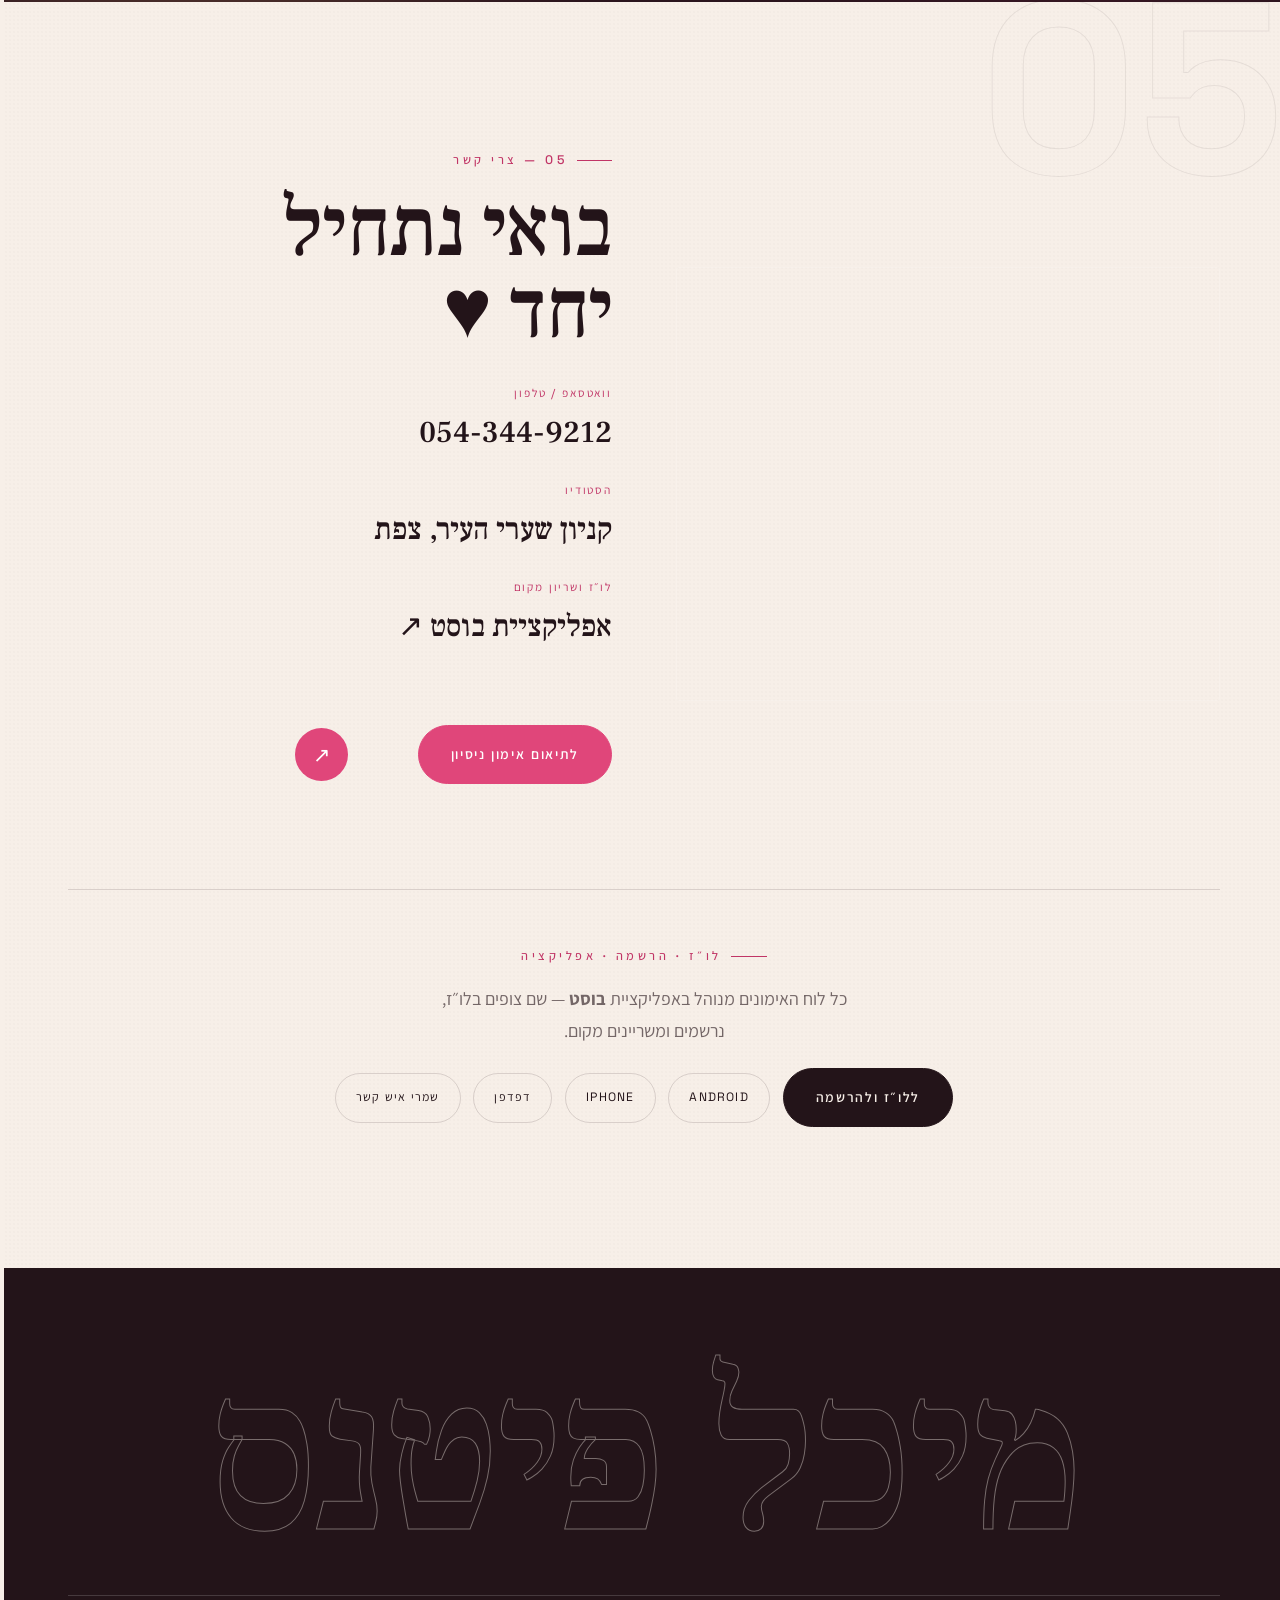
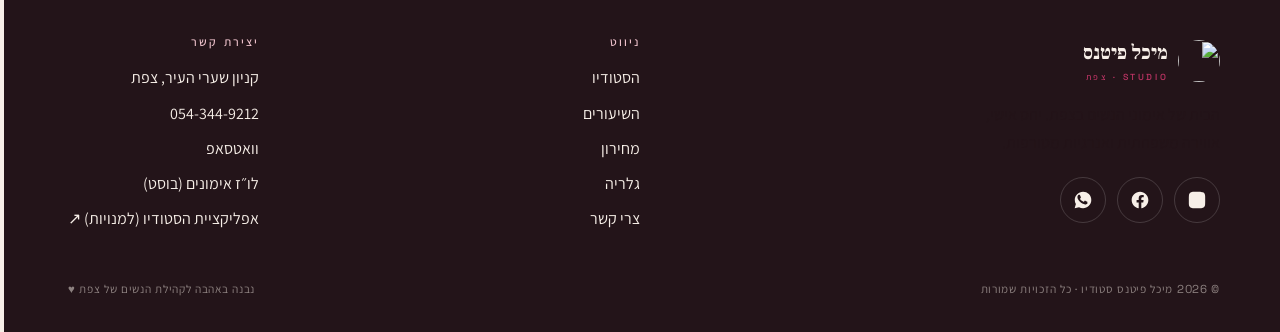
==== commit 05b32f14: "Hero: change זוֹרחות → צוֹמחות (growing together) Co-Authored-By: Claude Opus 4.8 <noreply@anthropic" ====
--- a/index.html
+++ b/index.html
@@ -93,7 +93,7 @@
     <h1>
       <span class="line"><span>מתאמנות יחד,</span></span>
       <span class="line"><span>מתחזקות יחד,</span></span>
-      <span class="line"><span><span class="accent uline">זוֹרחות</span> יחד.</span></span>
+      <span class="line"><span><span class="accent uline">צוֹמחות</span> יחד.</span></span>
     </h1>
     <p class="hero__sub">היי אהובה ♥ אצלך מתחיל הכוח. כאן תמצאי יחס אישי, אווירה משפחתית ואנרגיות מטורפות — בלב צפת.</p>
     <div class="hero__cta">
